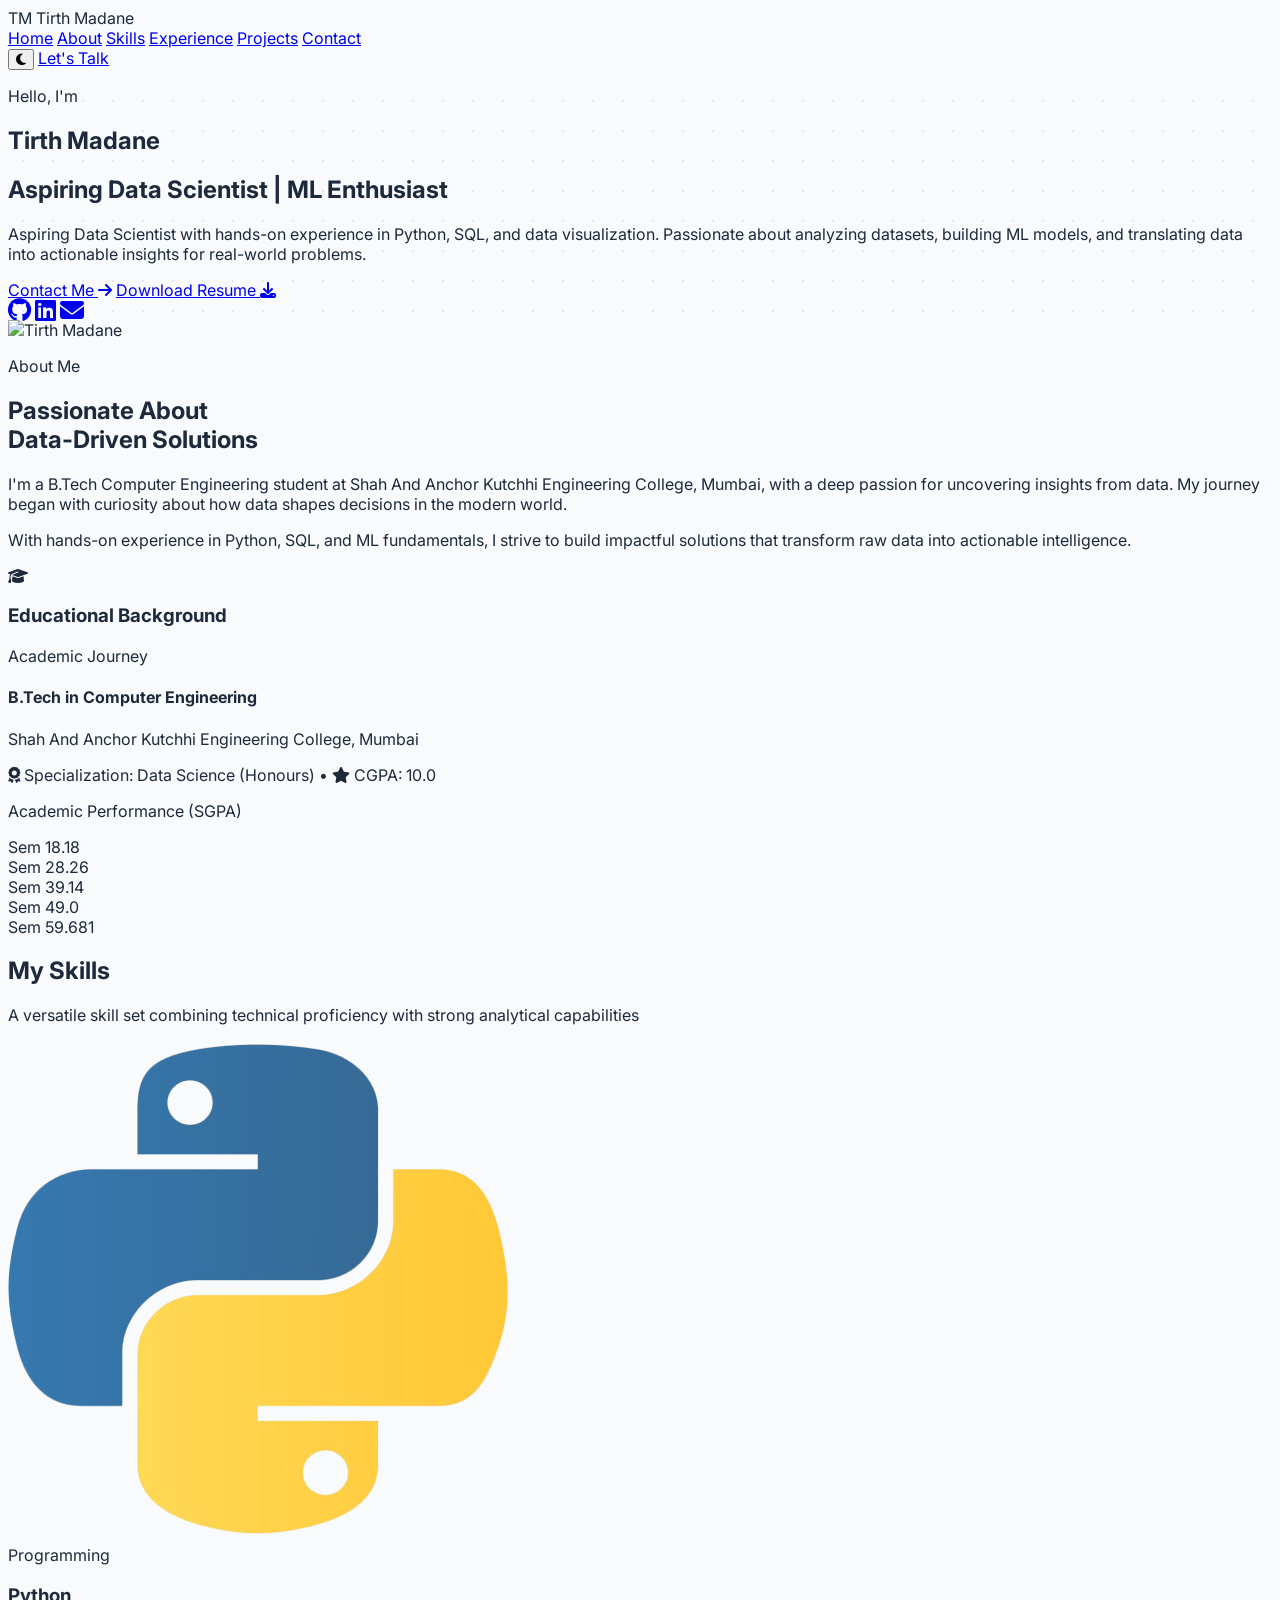
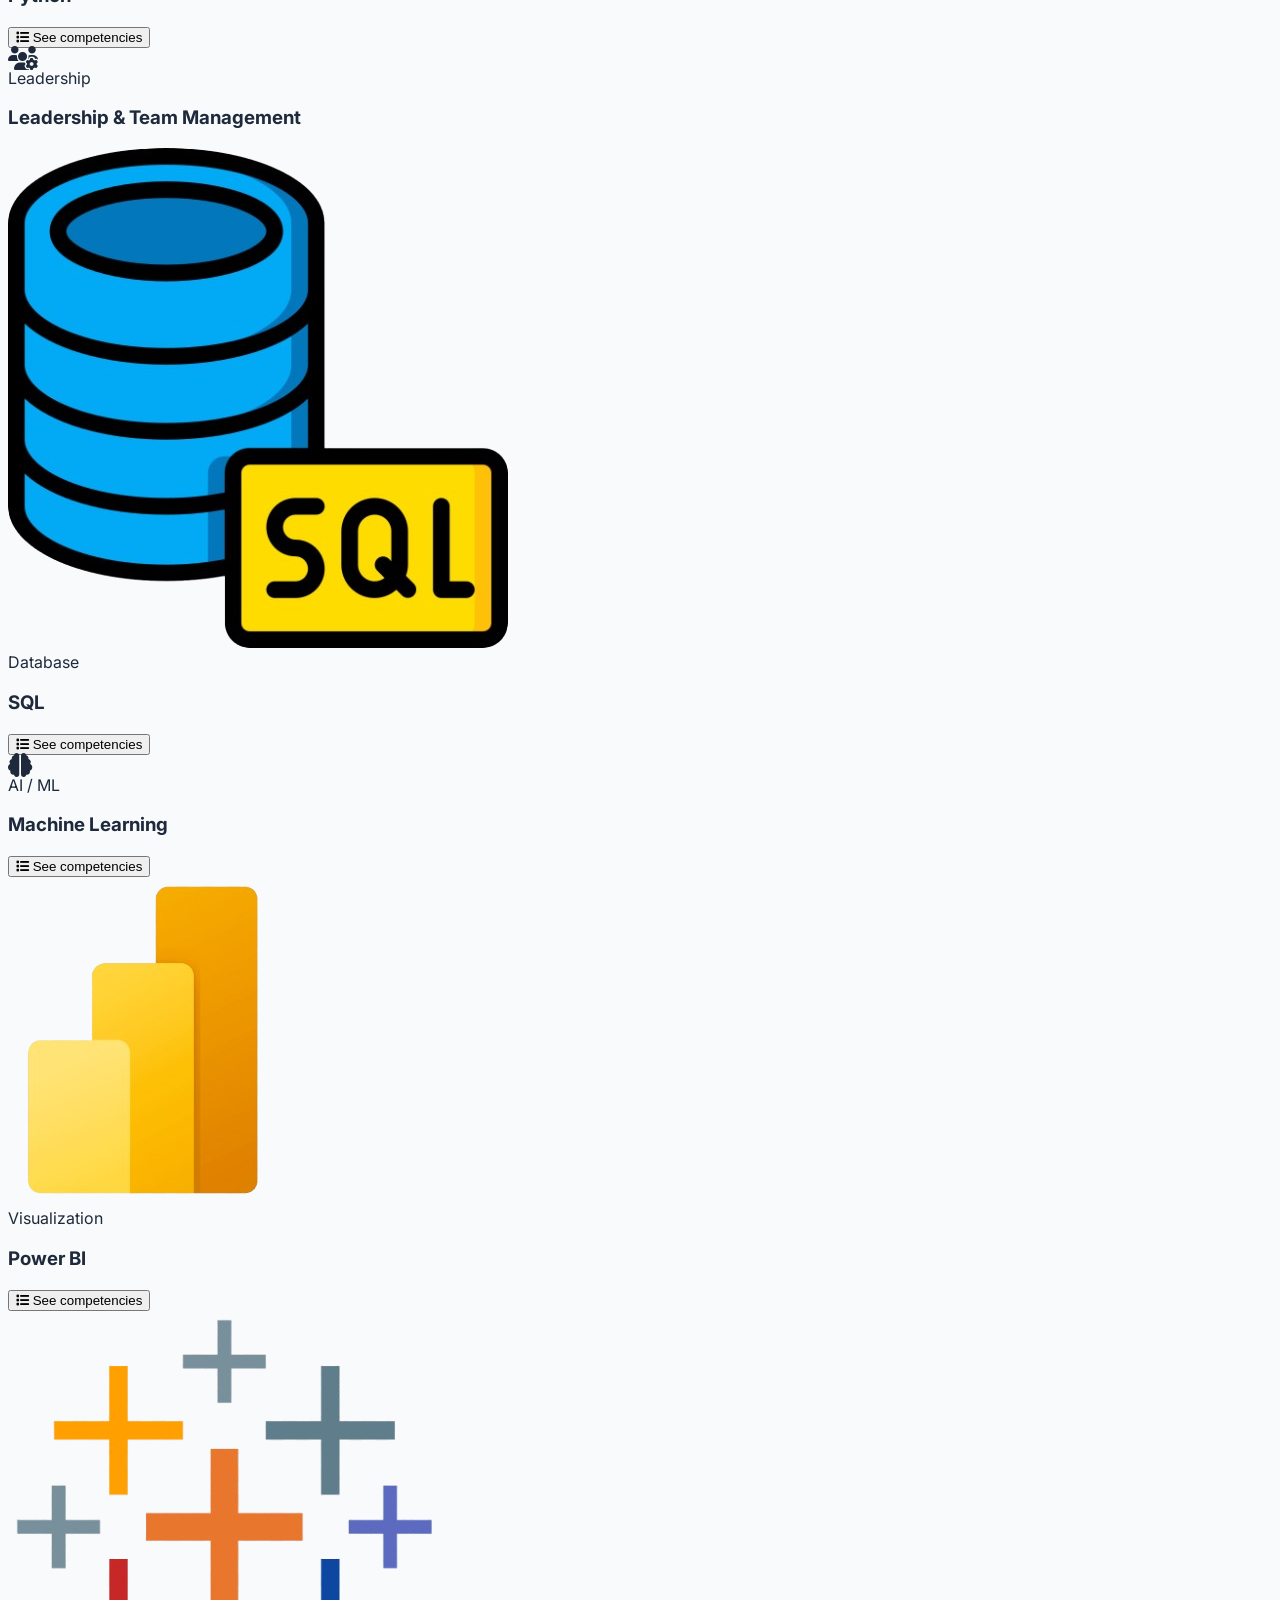
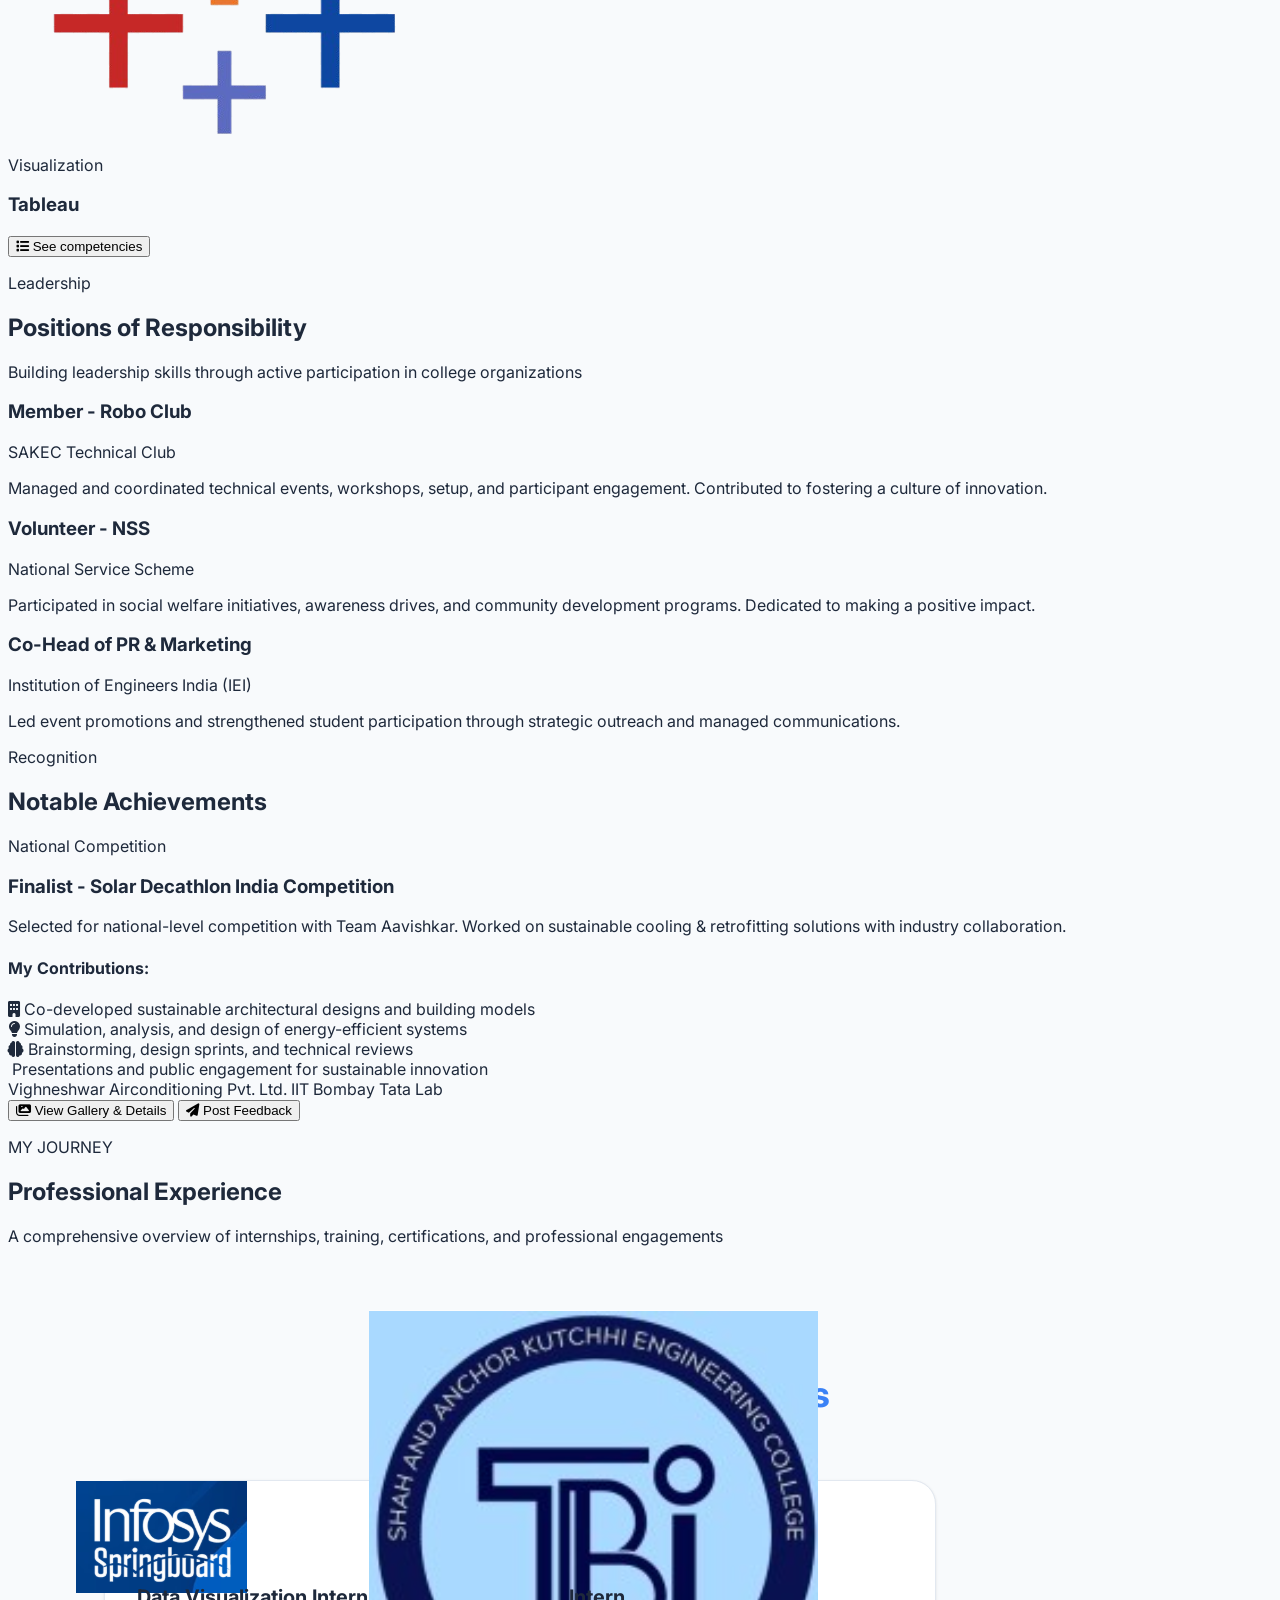
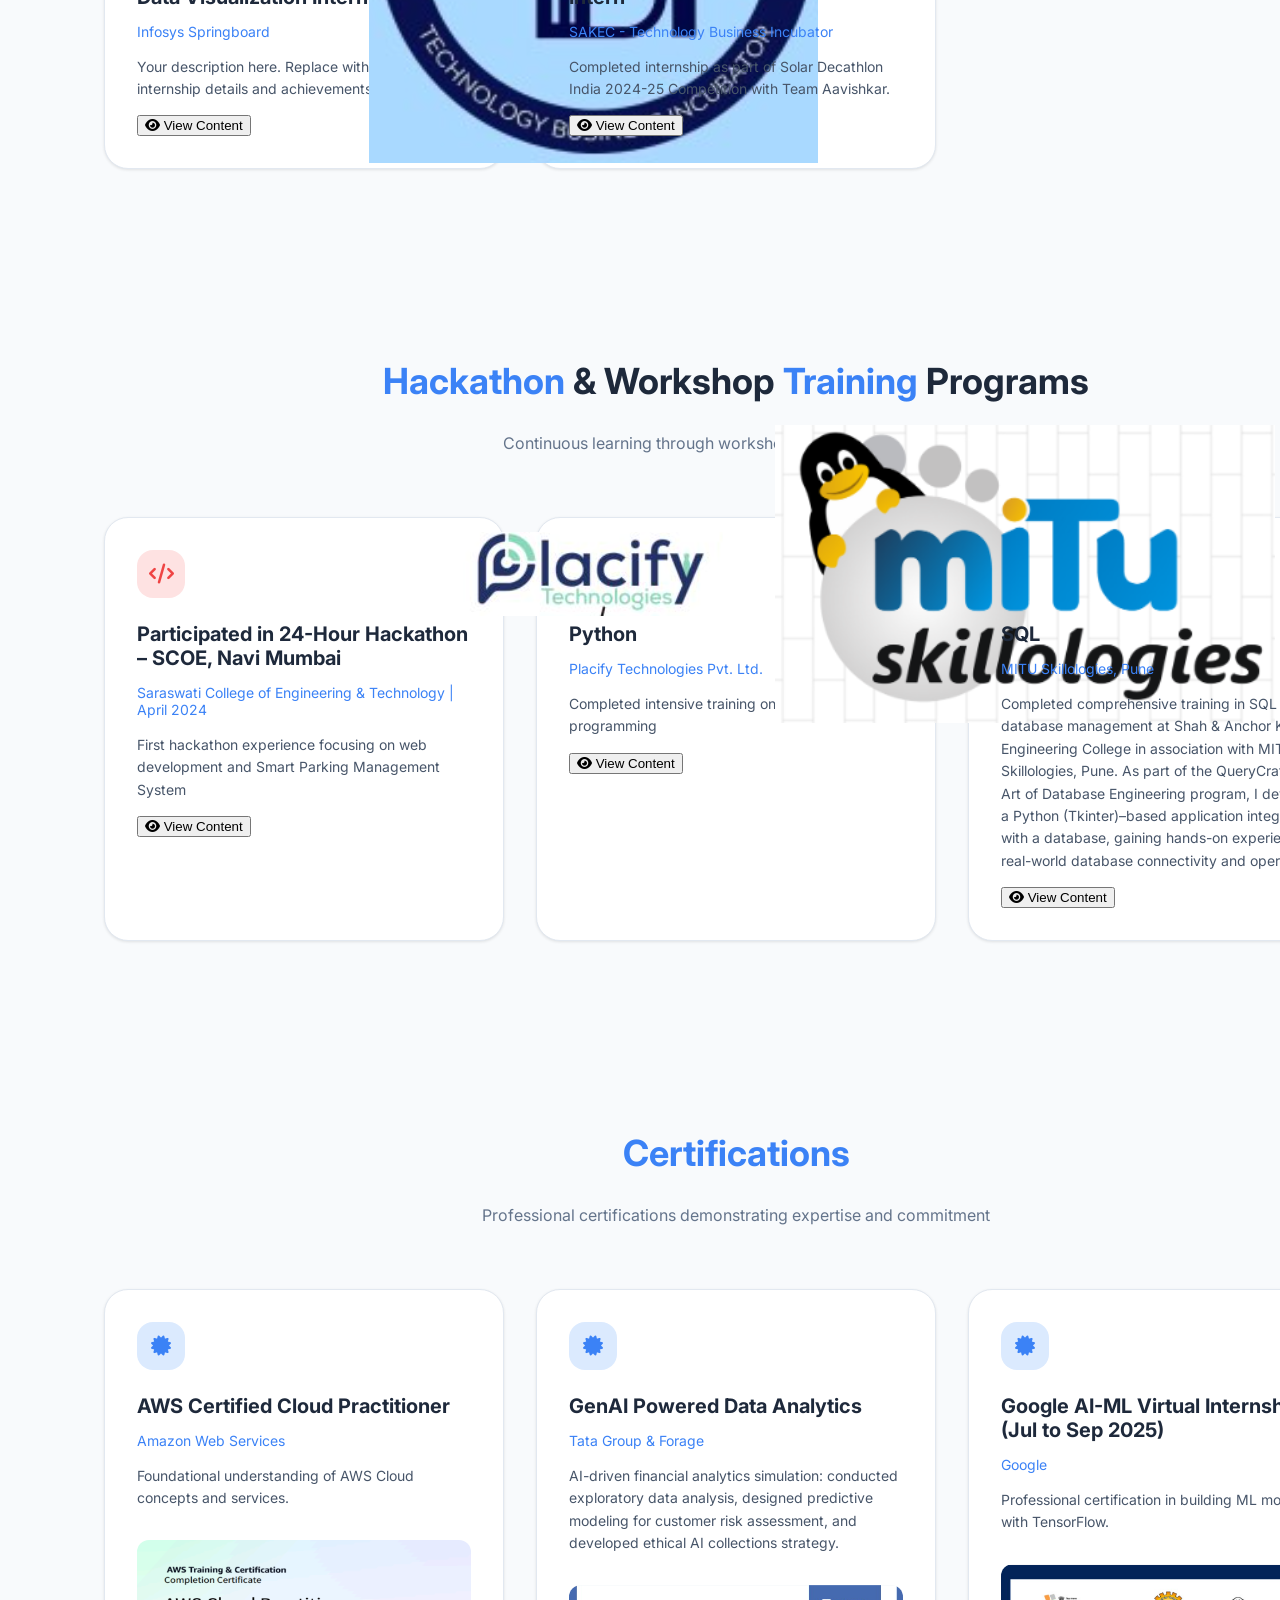
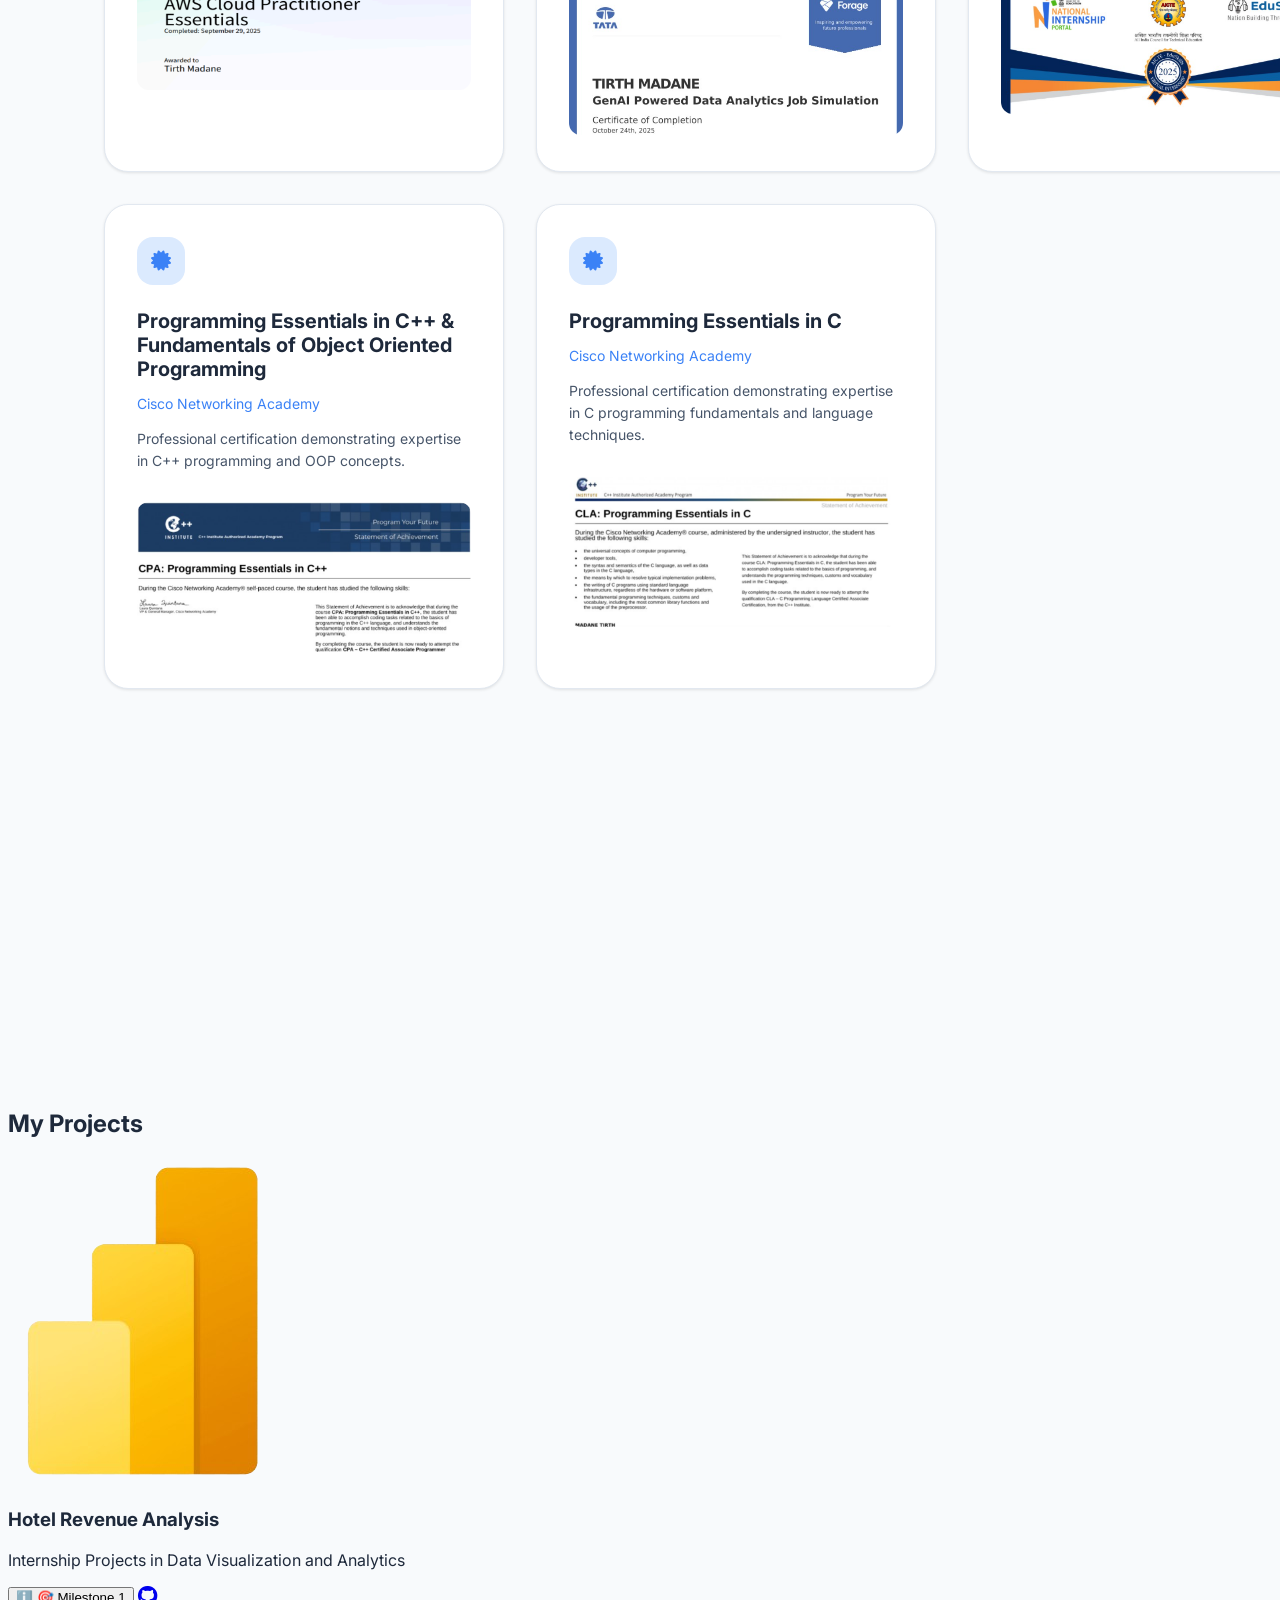
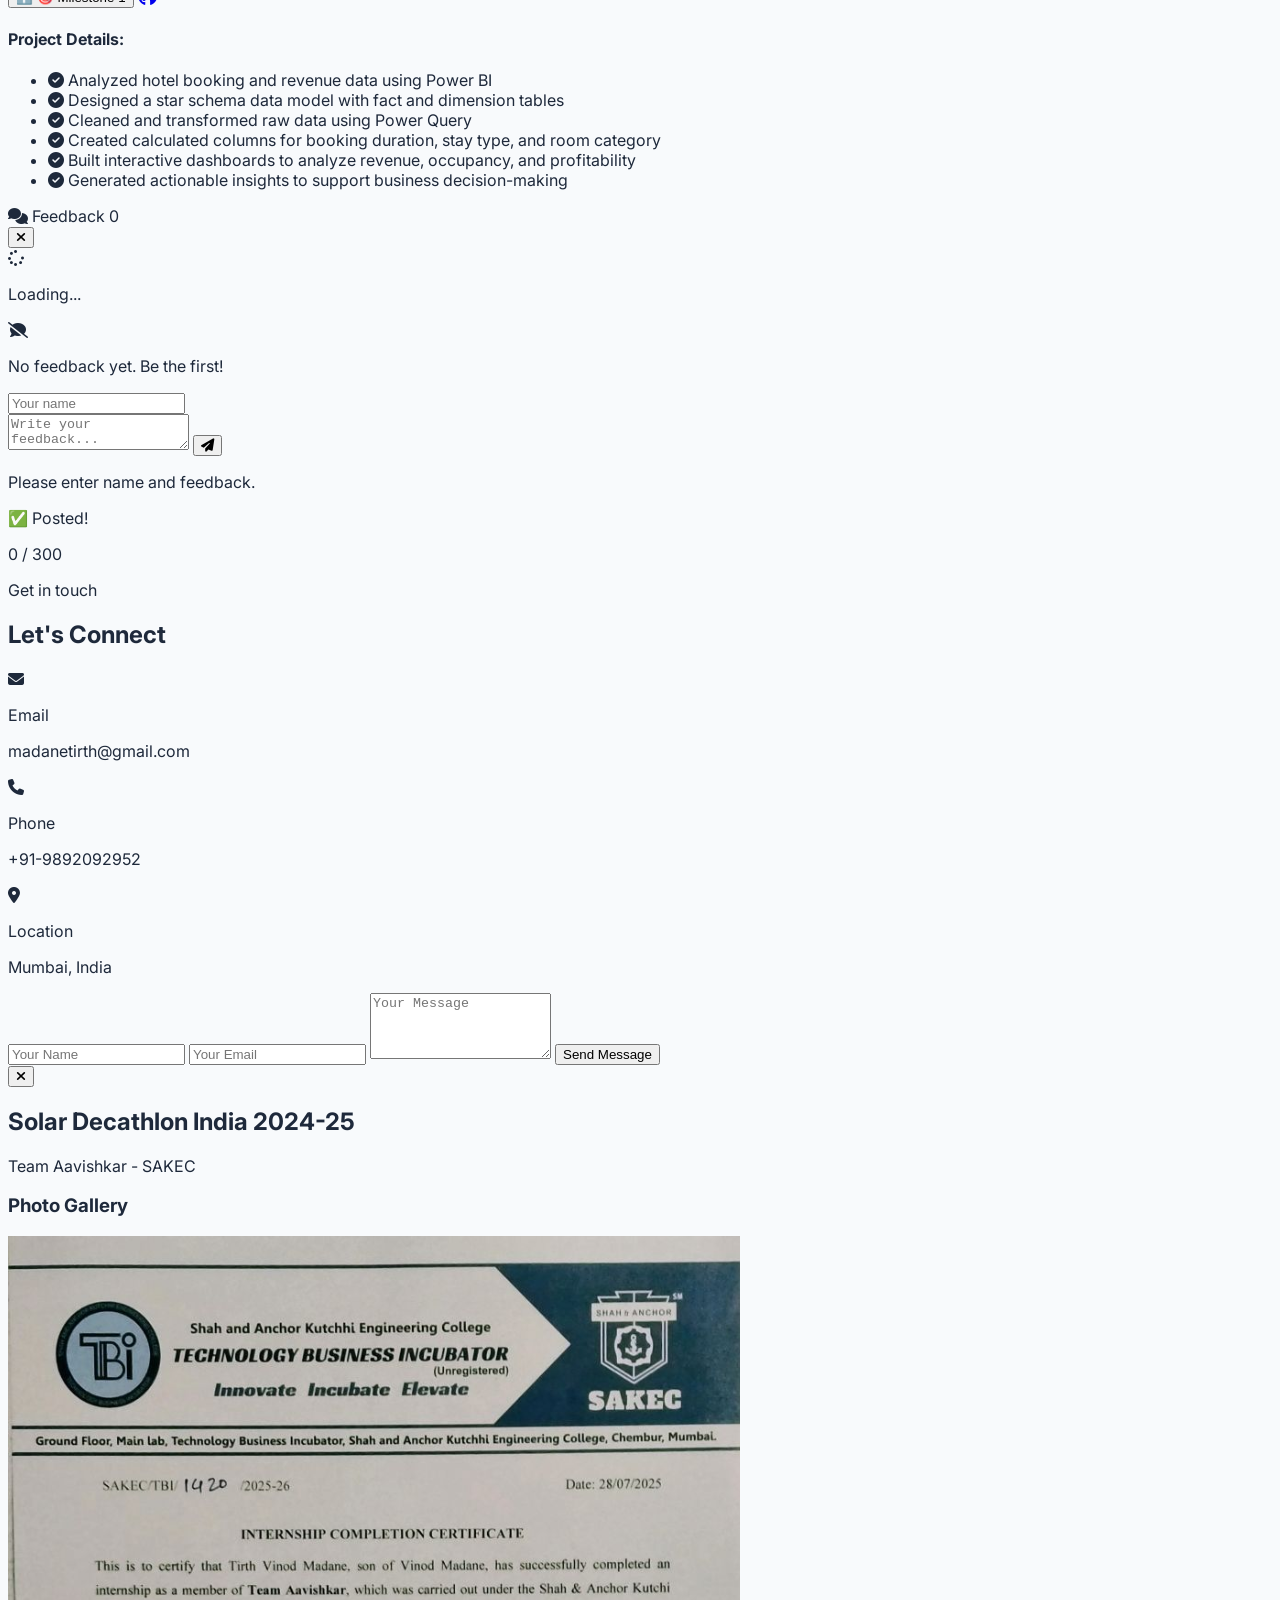
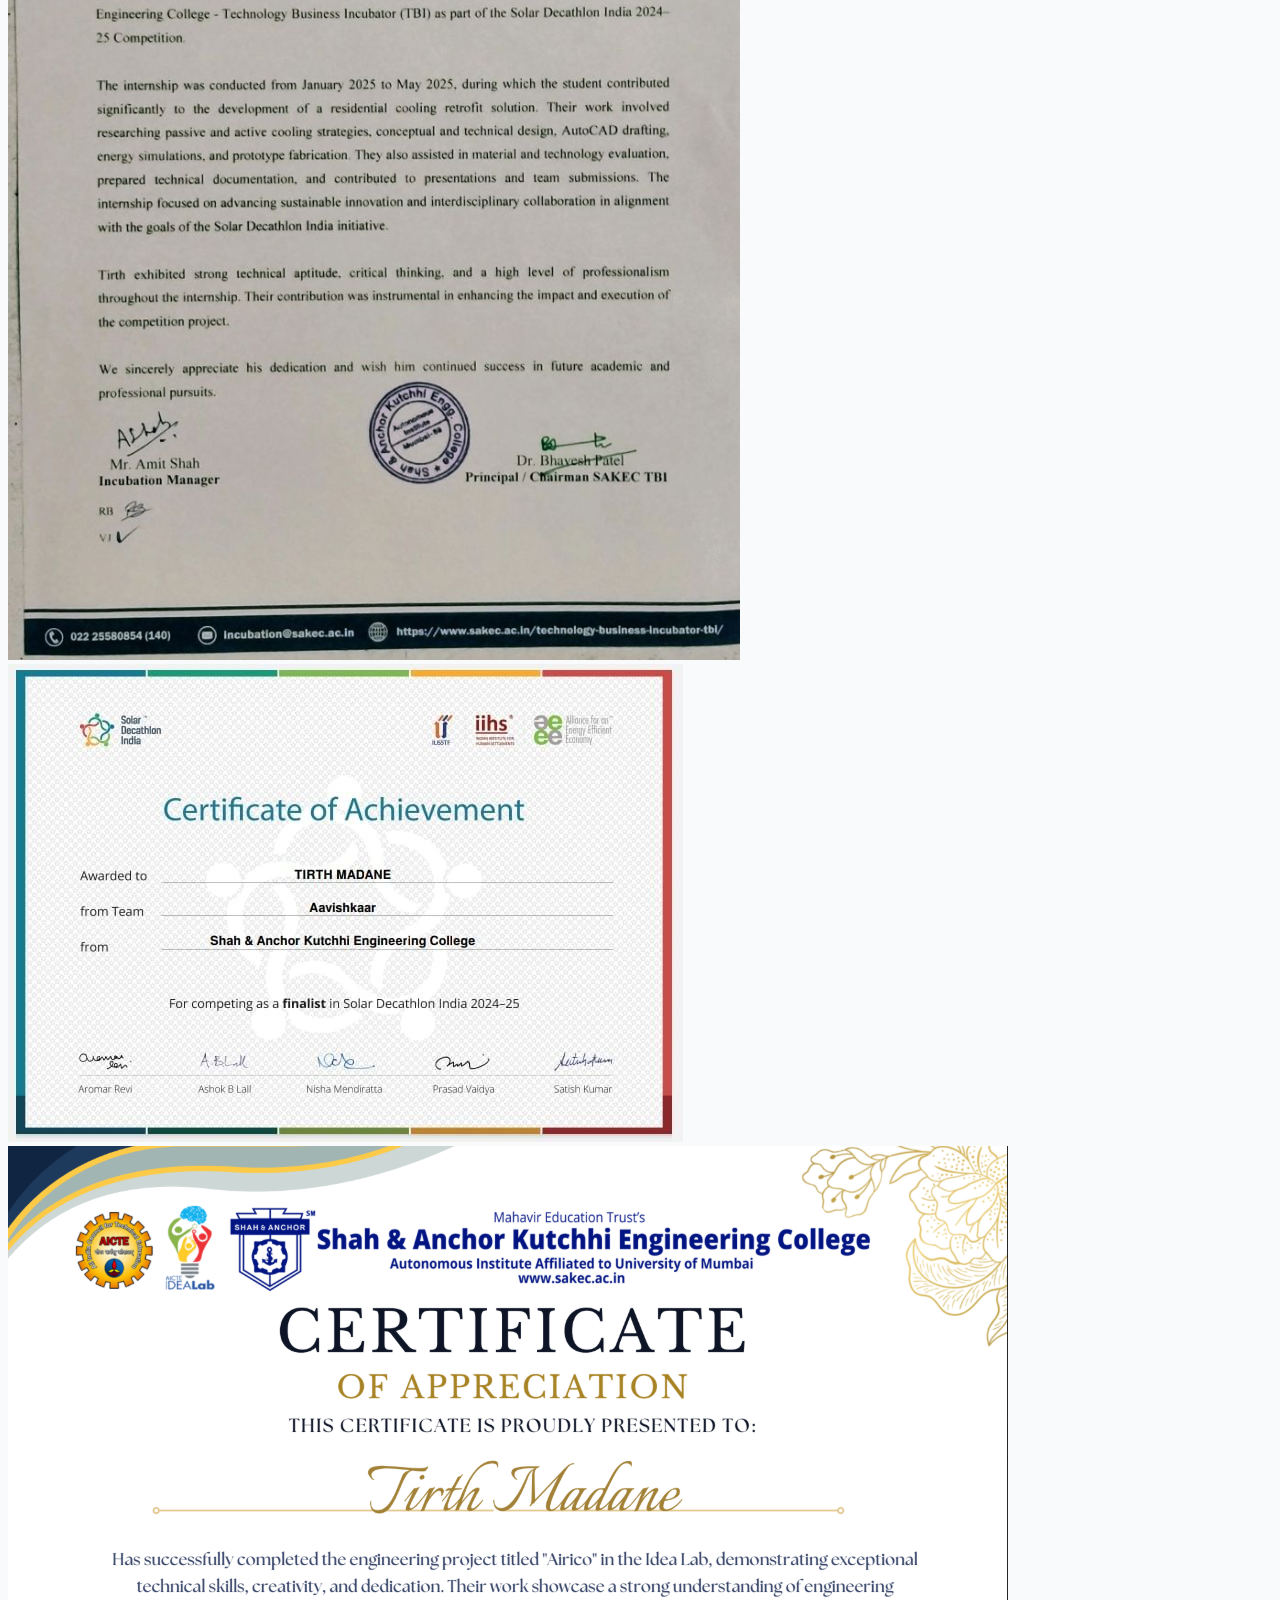
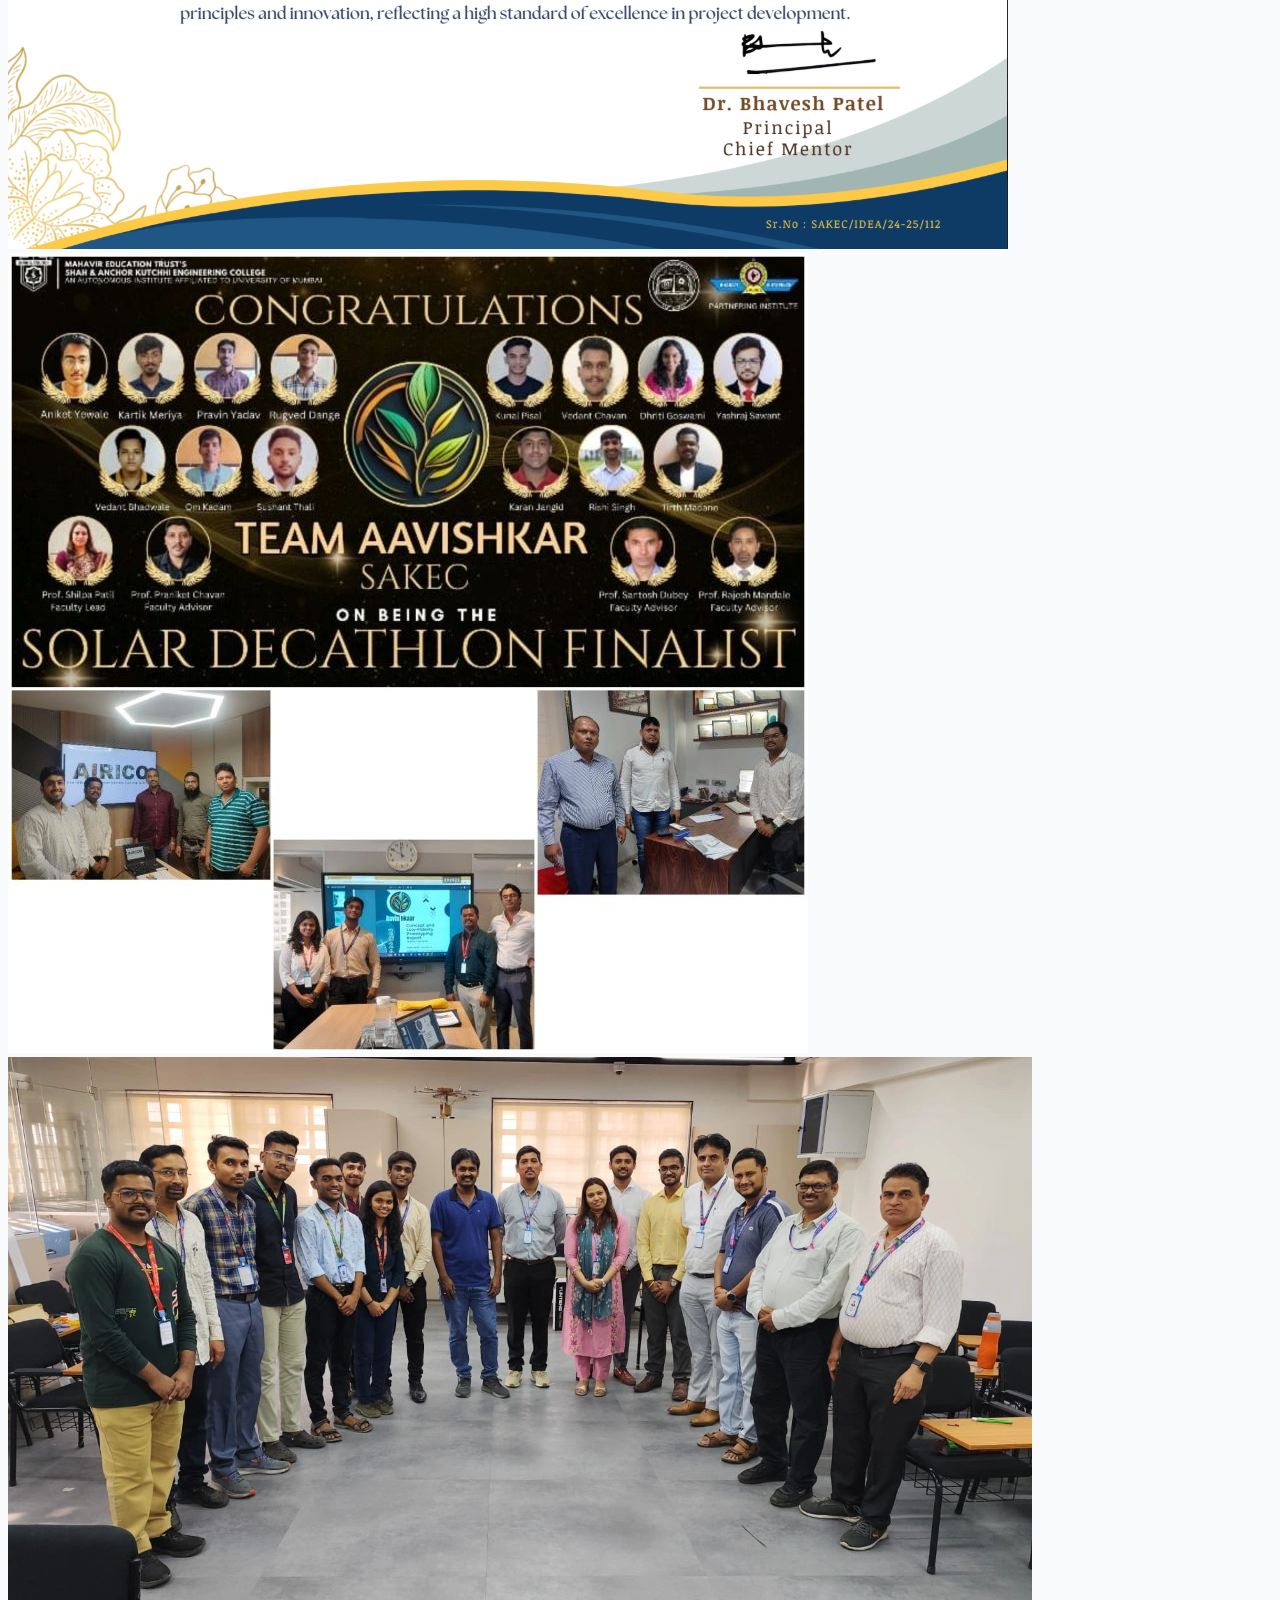
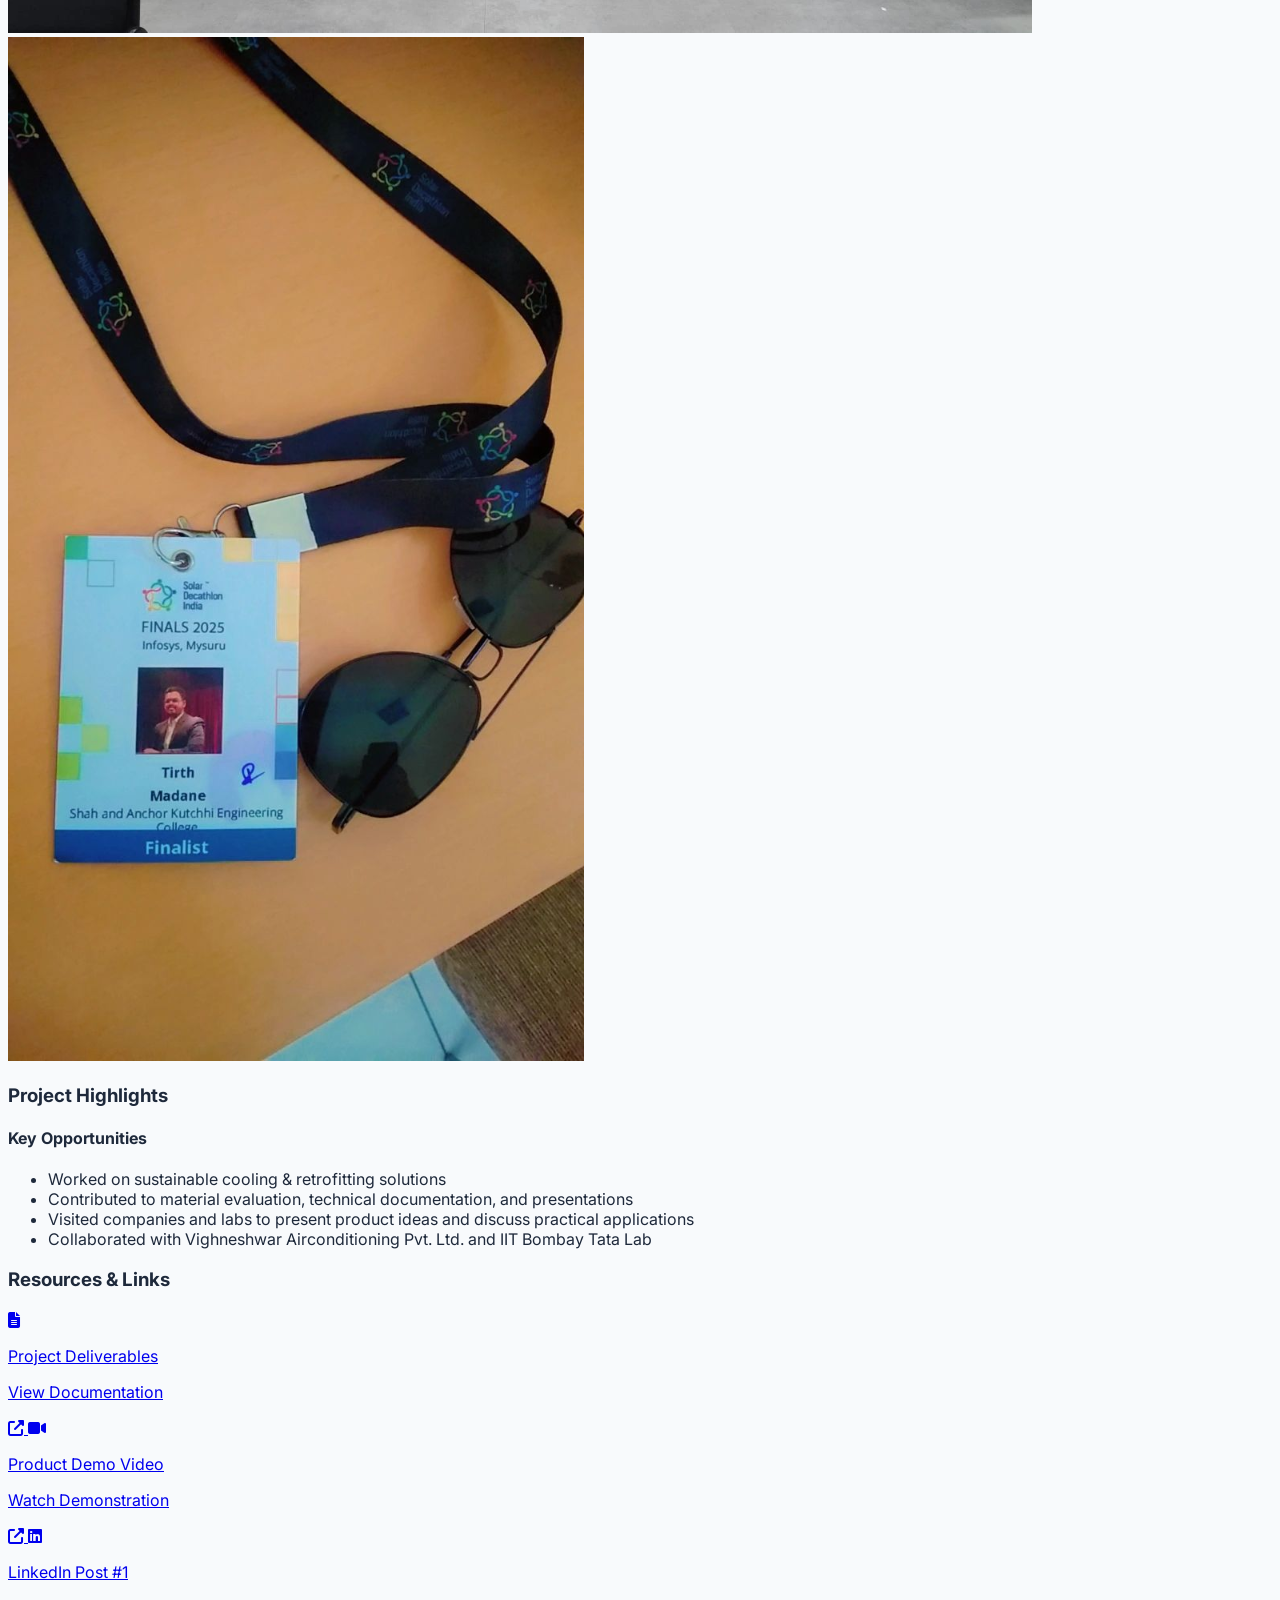
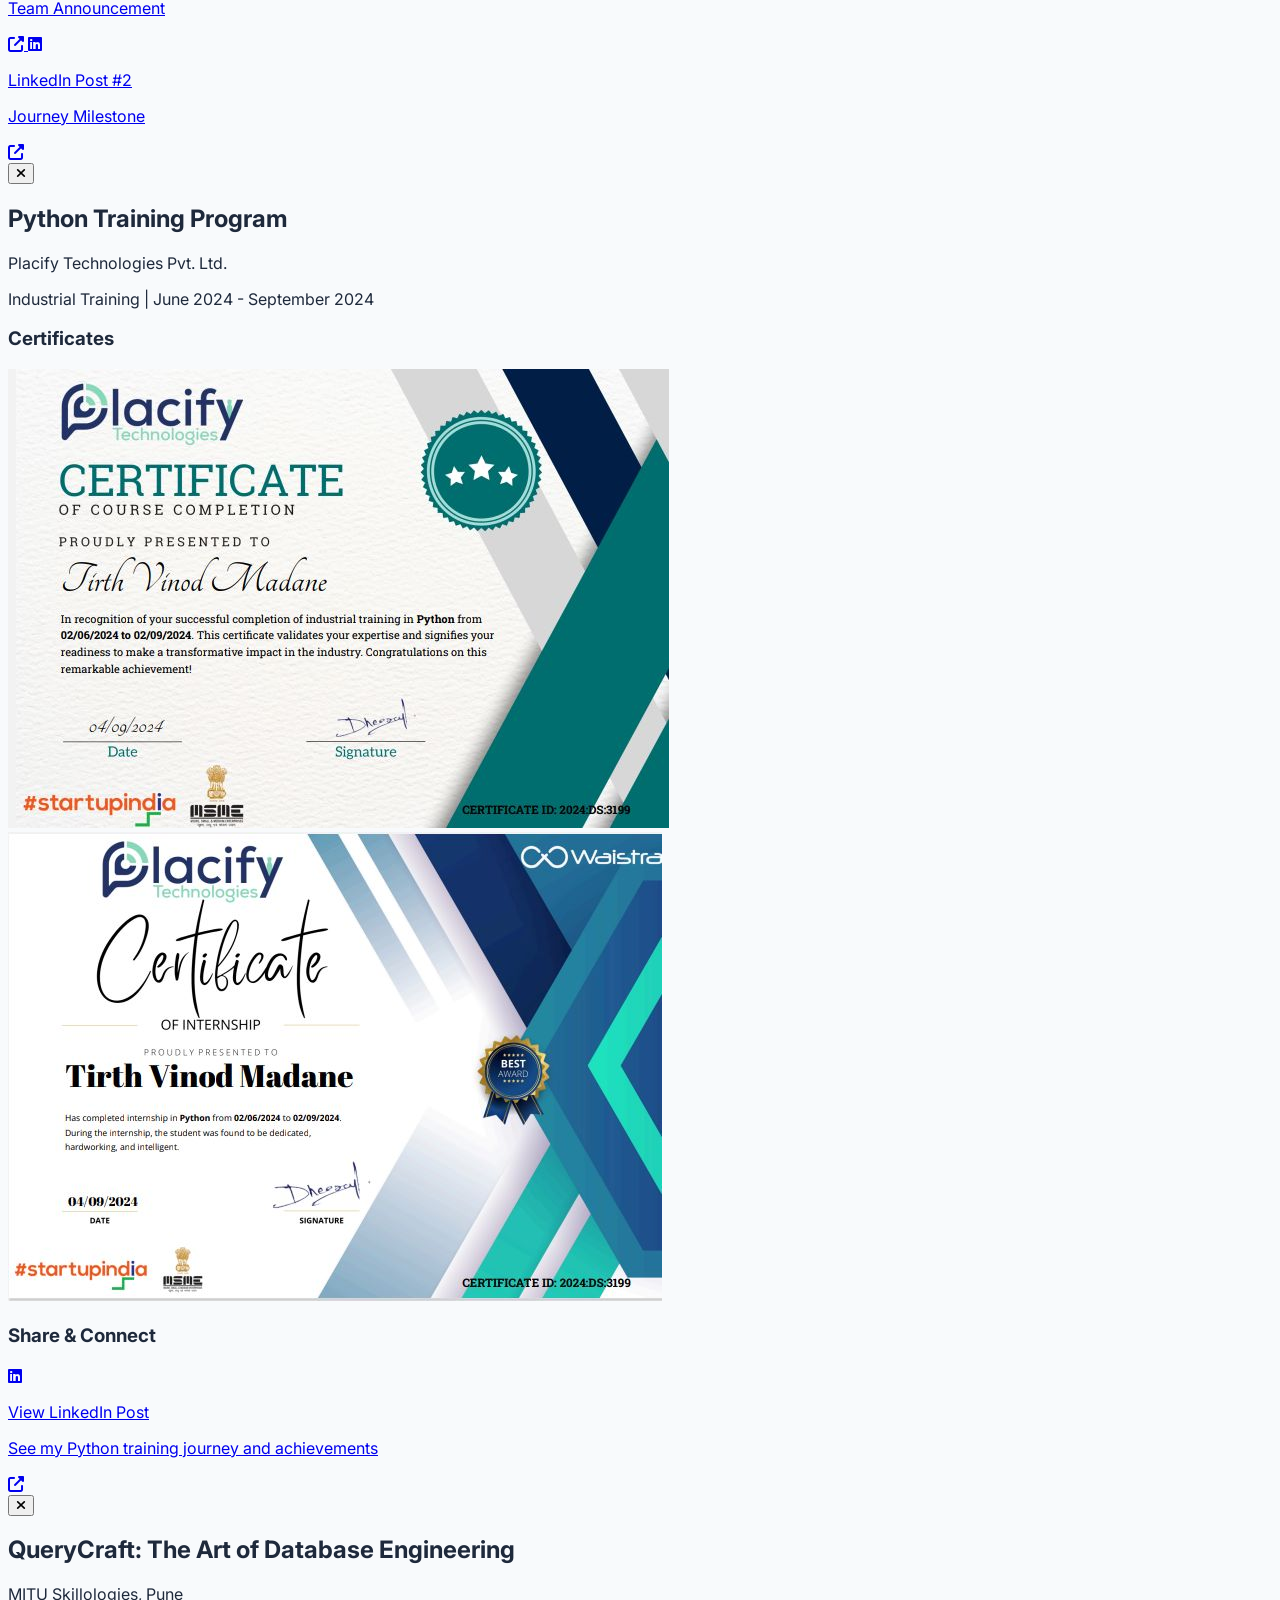
==== index.html @ 72f87954 "Updated portfolio" ====
<!DOCTYPE html>
<html lang="en">

<head>
    <meta charset="UTF-8">
    <meta name="viewport" content="width=device-width, initial-scale=1.0">
    <title>Tirth Madane | Data Scientist Portfolio</title>
    <script src="https://cdn.tailwindcss.com"></script>
    <script>
        tailwind.config = {
            darkMode: 'class'
        }
    </script>
    <link rel="stylesheet" href="https://cdnjs.cloudflare.com/ajax/libs/font-awesome/6.4.0/css/all.min.css">
    <link href="https://fonts.googleapis.com/css2?family=Inter:wght@300;400;600;700&display=swap" rel="stylesheet">
    <link rel="stylesheet" href="card-section.css">
    <style>
        /* Base styles with transition for smooth dark mode swap */
        body {
            font-family: 'Inter', sans-serif;
            scroll-behavior: smooth;
            transition: background-color 0.3s ease, color 0.3s ease;
        }

        /* Light Mode (Default) */
        body {
            background-color: #f8fafc;
            color: #1e293b;
        }

        .hero-pattern {
            background-image: radial-gradient(#e2e8f0 1px, transparent 1px);
            background-size: 30px 30px;
        }

        /* Dark Mode Overrides */
        .dark body {
            background-color: #0f172a;
            color: #f8fafc;
        }

        .dark .hero-pattern {
            background-image: radial-gradient(#1e293b 1px, transparent 1px);
        }

        /* Other Styles */
        .blue-gradient-text {
            background: linear-gradient(90deg, #1e3a8a, #3b82f6);
            background-clip: text;
            -webkit-background-clip: text;
            -webkit-text-fill-color: transparent;
        }

        /* Global Card Hover Effect */
        .card-hover {
            transition: all 0.4s ease;
        }

        .card-hover:hover {
            transform: translateY(-8px);
            box-shadow: 0 12px 30px -5px rgba(59, 130, 246, 0.3), 0 4px 15px -3px rgba(59, 130, 246, 0.2);
            border-color: rgba(59, 130, 246, 0.3);
        }

        .progress-bar {
            transition: width 1.5s ease-in-out;
        }

        /* This hides the section before you scroll to it */
        .reveal {
            opacity: 0;
            transform: translateY(30px);
            transition: all 0.8s ease-out;
        }

        /* This shows the section when JS adds the 'active' class */
        .reveal.active {
            opacity: 1;
            transform: translateY(0);
        }

        /* Initial state for skill bars */
        .progress-bar-fill {
            width: 0% !important;
            /* Force start at zero */
            transition: width 1.5s cubic-bezier(0.1, 0.5, 0.2, 1);
        }

        /* Milestone Button Animation */
        @keyframes milestonePopUp {
            0% {
                transform: scale(0.9);
                opacity: 0;
            }

            70% {
                transform: scale(1.05);
                opacity: 1;
            }

            100% {
                transform: scale(1);
                opacity: 1;
            }
        }

        @keyframes milestonePulse {

            0%,
            100% {
                transform: scale(1);
                box-shadow: 0 0 0 0 rgba(59, 130, 246, 0.4);
            }

            50% {
                transform: scale(1.03);
                box-shadow: 0 0 0 8px rgba(59, 130, 246, 0);
            }
        }

        .milestone-btn {
            animation: milestonePopUp 1.4s ease-out 0.8s backwards,
                milestonePulse 2s ease-in-out 2.5s infinite;
        }

        /* Milestone Info Expand Animation */
        .milestone-info {
            transition: all 0.3s ease-out;
        }

        .milestone-info.show {
            display: block;
            animation: slideDown 0.3s ease-out;
        }

        @keyframes slideDown {
            from {
                opacity: 0;
                transform: translateY(-10px);
            }

            to {
                opacity: 1;
                transform: translateY(0);
            }
        }
    </style>
</head>

<body class="text-slate-800">
    <nav
        class="fixed w-full z-50 bg-white/80 dark:bg-slate-900/80 backdrop-blur-md border-b border-slate-100 dark:border-slate-800">
        <div class="w-full px-8 md:px-16 lg:px-24 py-5 flex justify-between items-center">
            <div class="text-3xl font-bold flex items-center gap-3">
                <span class="bg-blue-900 text-white px-3 py-1.5 rounded text-2xl">TM</span>
                <span class="hidden sm:inline dark:text-white">Tirth Madane</span>
            </div>
            <div class="hidden md:flex space-x-10 text-base font-medium text-slate-600 dark:text-slate-300">
                <a href="#home" class="hover:text-blue-600 transition">Home</a>
                <a href="#about" class="hover:text-blue-600 transition">About</a>
                <a href="#skills" class="hover:text-blue-600 transition">Skills</a>
                <a href="#experience" class="hover:text-blue-600 transition">Experience</a>
                <a href="#projects" class="hover:text-blue-600 transition">Projects</a>
                <a href="#contact" class="hover:text-blue-600 transition">Contact</a>
            </div>
            <div class="flex items-center gap-4">
                <button id="theme-toggle"
                    class="p-2.5 rounded-lg bg-slate-100 dark:bg-slate-800 text-slate-600 dark:text-yellow-400">
                    <i id="theme-toggle-icon" class="fas fa-moon text-base"></i>
                </button>
                <a href="#contact"
                    class="bg-blue-900 text-white px-7 py-3 rounded-full text-base font-semibold hover:bg-blue-800 transition">Let's
                    Talk</a>
            </div>
        </div>
    </nav>


    <section id="home" class="hero-pattern min-h-screen flex items-center">
        <div class="w-full flex flex-col md:flex-row items-center px-8 md:px-16 lg:px-24 pt-24 pb-12 gap-8 md:gap-0">
            <!-- Left: Text Content (55%) -->
            <div class="w-full md:w-[55%] order-2 md:order-1 flex flex-col justify-center">
                <p class="text-blue-500 font-semibold mb-3 text-lg">Hello, I'm</p>
                <h1 class="text-5xl md:text-6xl lg:text-7xl font-bold mb-5 dark:text-white leading-tight">Tirth <span
                        class="text-blue-500">Madane</span></h1>
                <h2 class="text-xl md:text-2xl text-slate-500 dark:text-slate-400 mb-6 font-medium">Aspiring Data
                    Scientist | ML Enthusiast</h2>
                <p class="text-slate-600 dark:text-slate-300 leading-relaxed mb-8 max-w-xl text-base md:text-lg">
                    Aspiring Data Scientist with hands-on experience in Python, SQL, and data visualization. Passionate
                    about analyzing datasets, building ML models, and translating data into actionable insights for
                    real-world problems.
                </p>
                <div class="flex flex-wrap gap-4">
                    <a href="#contact"
                        class="bg-blue-900 text-white px-8 py-3 rounded-lg font-semibold flex items-center gap-2 hover:gap-4 transition-all">Contact
                        Me <i class="fas fa-arrow-right text-sm"></i></a>
                    <a href="resume.pdf" download
                        class="border border-slate-200 dark:border-slate-700 bg-white dark:bg-slate-800 dark:text-white px-8 py-3 rounded-lg font-semibold flex items-center gap-2 hover:bg-slate-50 dark:hover:bg-slate-700 transition">Download
                        Resume <i class="fas fa-download text-sm"></i></a>
                </div>
                <div class="flex gap-6 mt-10 text-slate-900 dark:text-slate-200">
                    <a href="https://github.com/Tirth18097" target="_blank"
                        class="hover:text-blue-900 dark:hover:text-blue-400 transition"><i
                            class="fab fa-github fa-xl"></i></a>
                    <a href="https://linkedin.com/in/tirth-madane-a9935528b" target="_blank"
                        class="hover:text-blue-900 dark:hover:text-blue-400 transition"><i
                            class="fab fa-linkedin fa-xl"></i></a>
                    <a href="mailto:madanetirth@gmail.com"
                        class="hover:text-blue-900 dark:hover:text-blue-400 transition"><i
                            class="fas fa-envelope fa-xl"></i></a>
                </div>
            </div>
            <!-- Right: Photo (45%) -->
            <div class="w-full md:w-[45%] order-1 md:order-2 flex justify-center items-center relative py-10">
                <div
                    class="relative w-64 h-64 md:w-[300px] md:h-[300px] lg:w-[380px] lg:h-[380px] rounded-full border-8 border-white dark:border-slate-800 shadow-2xl overflow-hidden z-10">
                    <img src="portfolio.png" alt="Tirth Madane" class="w-full h-full object-cover">
                </div>
                <div
                    class="absolute top-4 right-4 md:right-8 w-24 h-24 lg:w-32 lg:h-32 bg-blue-900 rounded-full opacity-10">
                </div>
                <div
                    class="absolute bottom-4 left-4 md:left-8 w-16 h-16 lg:w-20 lg:h-20 border-4 border-blue-500 rounded-full opacity-20">
                </div>
            </div>
        </div>
    </section>
    <section id="about" class="py-20 bg-white dark:bg-slate-900 transition-colors reveal">
        <div class="w-full px-8 md:px-16 lg:px-24">
            <div class="grid md:grid-cols-2 gap-16">
                <div>
                    <p class="text-blue-500 font-bold text-sm uppercase tracking-widest mb-2">About Me</p>
                    <h2 class="text-4xl font-bold mb-6 dark:text-white">Passionate About <br><span
                            class="text-blue-500">Data-Driven Solutions</span></h2>
                    <p class="text-slate-600 dark:text-slate-300 leading-relaxed mb-6">
                        I'm a B.Tech Computer Engineering student at Shah And Anchor Kutchhi Engineering College,
                        Mumbai, with a deep passion for uncovering insights from data. My journey began with curiosity
                        about how data shapes decisions in the modern world.
                    </p>
                    <p class="text-slate-600 dark:text-slate-300 leading-relaxed">
                        With hands-on experience in Python, SQL, and ML fundamentals, I strive to build impactful
                        solutions that transform raw data into actionable intelligence.
                    </p>
                </div>

                <div
                    class="bg-slate-50 dark:bg-slate-800 p-8 rounded-3xl border border-slate-100 dark:border-slate-700 transition-colors">
                    <div class="flex items-center gap-4 mb-8">
                        <div
                            class="w-12 h-12 bg-blue-100 dark:bg-blue-900 text-blue-600 dark:text-blue-300 rounded-xl flex items-center justify-center">
                            <i class="fas fa-graduation-cap text-xl"></i>
                        </div>
                        <div>
                            <h3 class="font-bold text-lg leading-none dark:text-white">Educational Background</h3>
                            <p class="text-slate-400 text-sm">Academic Journey</p>
                        </div>
                    </div>
                    <div class="mb-6">
                        <h4 class="font-bold text-blue-900 dark:text-blue-400">B.Tech in Computer Engineering</h4>
                        <p class="text-sm text-slate-500 dark:text-slate-400">Shah And Anchor Kutchhi Engineering
                            College, Mumbai</p>
                        <div class="flex flex-wrap gap-2 mt-3">
                            <span
                                class="inline-flex items-center gap-2 bg-gradient-to-r from-purple-50 to-yellow-50 dark:from-purple-900/30 dark:to-yellow-900/20 text-slate-700 dark:text-slate-200 text-xs font-semibold px-4 py-2 rounded-full border border-purple-200 dark:border-purple-700/50 shadow-sm">
                                <i class="fas fa-award text-purple-500 dark:text-purple-400"></i>
                                <span class="text-purple-700 dark:text-purple-300">Specialization: Data Science
                                    (Honours)</span>
                                <span class="text-slate-300 dark:text-slate-600">•</span>
                                <i class="fas fa-star text-yellow-500"></i>
                                <span class="text-yellow-700 dark:text-yellow-400">CGPA: 10.0</span>
                            </span>
                        </div>
                    </div>
                    <div class="space-y-4">
                        <p class="text-xs font-bold text-slate-400 uppercase">Academic Performance (SGPA)</p>
                        <div>
                            <div class="flex justify-between mb-1 text-sm font-bold dark:text-slate-200"><span>Sem
                                    1</span><span>8.18</span></div>
                            <div class="w-full bg-slate-200 dark:bg-slate-700 h-2 rounded-full">
                                <div class="bg-blue-400 h-2 rounded-full" style="width: 81.8%"></div>
                            </div>
                        </div>
                        <div>
                            <div class="flex justify-between mb-1 text-sm font-bold dark:text-slate-200"><span>Sem
                                    2</span><span>8.26</span></div>
                            <div class="w-full bg-slate-200 dark:bg-slate-700 h-2 rounded-full">
                                <div class="bg-blue-400 h-2 rounded-full" style="width: 82.6%"></div>
                            </div>
                        </div>
                        <div>
                            <div class="flex justify-between mb-1 text-sm font-bold dark:text-slate-200"><span>Sem
                                    3</span><span>9.14</span></div>
                            <div class="w-full bg-slate-200 dark:bg-slate-700 h-2 rounded-full">
                                <div class="bg-blue-500 h-2 rounded-full" style="width: 91.4%"></div>
                            </div>
                        </div>
                        <div>
                            <div class="flex justify-between mb-1 text-sm font-bold dark:text-slate-200"><span>Sem
                                    4</span><span>9.0</span></div>
                            <div class="w-full bg-slate-200 dark:bg-slate-700 h-2 rounded-full">
                                <div class="bg-blue-500 h-2 rounded-full" style="width: 90%"></div>
                            </div>
                        </div>
                        <div>
                            <div class="flex justify-between mb-1 text-sm font-bold dark:text-slate-200"><span>Sem
                                    5</span><span>9.681</span></div>
                            <div class="w-full bg-slate-200 dark:bg-slate-700 h-2 rounded-full">
                                <div class="bg-blue-600 h-2 rounded-full" style="width: 96.81%"></div>
                            </div>
                        </div>
                    </div>
                </div>
            </div>
        </div>
    </section>


    <section id="skills" class="py-20 bg-slate-50 dark:bg-slate-800/50 reveal">
        <div class="w-full px-8 md:px-16 lg:px-24 text-center">


            <h2 class="text-4xl font-bold mb-4 dark:text-white">My <span class="text-blue-500">Skills</span>
            </h2>
            <p class="text-slate-500 dark:text-slate-400 mb-12">A versatile skill set combining technical proficiency
                with strong analytical capabilities</p>

            <div class="grid grid-cols-1 md:grid-cols-3 gap-8 items-start">
                <!-- First Column: Python & Leadership Stacked -->
                <div class="space-y-8">
                    <div class="bg-white dark:bg-slate-800 p-8 rounded-2xl shadow-sm border border-slate-100 dark:border-slate-700 card-hover cursor-pointer"
                        onclick="openPythonSkillsModal()">
                        <div class="flex justify-between items-start mb-6">
                            <div
                                class="w-12 h-12 bg-blue-50 dark:bg-blue-900/50 rounded-lg flex items-center justify-center p-2">
                                <img src="python-logo.png" alt="Python" class="w-full h-full object-contain">
                            </div>
                            <span
                                class="text-[10px] bg-slate-100 dark:bg-slate-700 text-slate-500 dark:text-slate-300 px-2 py-1 rounded uppercase font-bold">Programming</span>
                        </div>
                        <h3 class="font-bold text-xl mb-4 text-left dark:text-white">Python</h3>
                        <button
                            class="w-full border border-slate-300 dark:border-slate-600 hover:bg-slate-50 dark:hover:bg-slate-700 text-slate-600 dark:text-slate-300 px-4 py-1.5 rounded text-xs font-medium transition inline-flex items-center justify-center gap-2"
                            onclick="event.stopPropagation(); openPythonSkillsModal();">
                            <i class="fas fa-list text-xs"></i>
                            See competencies
                        </button>
                    </div>

                    <div
                        class="bg-white dark:bg-slate-800 p-8 rounded-2xl shadow-sm border border-slate-100 dark:border-slate-700 card-hover">
                        <div class="flex justify-between items-start mb-6">
                            <div
                                class="w-12 h-12 bg-purple-50 dark:bg-purple-900/30 text-purple-600 rounded-lg flex items-center justify-center">
                                <i class="fas fa-users-cog fa-xl"></i>
                            </div>
                            <span
                                class="text-[10px] bg-slate-100 dark:bg-slate-700 text-slate-500 dark:text-slate-300 px-2 py-1 rounded uppercase font-bold">Leadership</span>
                        </div>
                        <h3 class="font-bold text-xl mb-4 text-left dark:text-white">Leadership & Team Management</h3>
                    </div>
                </div>

                <!-- Second Column: SQL + Machine Learning Stacked -->
                <div class="space-y-8">
                    <div class="bg-white dark:bg-slate-800 p-8 rounded-2xl shadow-sm border border-slate-100 dark:border-slate-700 card-hover cursor-pointer"
                        onclick="openSQLSkillsModal()">
                        <div class="flex justify-between items-start mb-6">
                            <div
                                class="w-12 h-12 bg-cyan-50 dark:bg-cyan-900/50 rounded-lg flex items-center justify-center p-2">
                                <img src="sql-logo.png" alt="SQL" class="w-full h-full object-contain">
                            </div>
                            <span
                                class="text-[10px] bg-slate-100 dark:bg-slate-700 text-slate-500 dark:text-slate-300 px-2 py-1 rounded uppercase font-bold">Database</span>
                        </div>
                        <h3 class="font-bold text-xl mb-4 text-left dark:text-white">SQL</h3>
                        <button
                            class="w-full border border-slate-300 dark:border-slate-600 hover:bg-slate-50 dark:hover:bg-slate-700 text-slate-600 dark:text-slate-300 px-4 py-1.5 rounded text-xs font-medium transition inline-flex items-center justify-center gap-2"
                            onclick="event.stopPropagation(); openSQLSkillsModal();">
                            <i class="fas fa-list text-xs"></i>
                            See competencies
                        </button>
                    </div>

                    <!-- Machine Learning Card -->
                    <div class="bg-white dark:bg-slate-800 p-8 rounded-2xl shadow-sm border border-slate-100 dark:border-slate-700 card-hover cursor-pointer"
                        onclick="openMLSkillsModal()">
                        <div class="flex justify-between items-start mb-6">
                            <div
                                class="w-12 h-12 bg-green-50 dark:bg-green-900/30 text-green-600 rounded-lg flex items-center justify-center">
                                <i class="fas fa-brain fa-xl"></i>
                            </div>
                            <span
                                class="text-[10px] bg-slate-100 dark:bg-slate-700 text-slate-500 dark:text-slate-300 px-2 py-1 rounded uppercase font-bold">AI
                                / ML</span>
                        </div>
                        <h3 class="font-bold text-xl mb-4 text-left dark:text-white">Machine Learning</h3>
                        <button
                            class="w-full border border-slate-300 dark:border-slate-600 hover:bg-slate-50 dark:hover:bg-slate-700 text-slate-600 dark:text-slate-300 px-4 py-1.5 rounded text-xs font-medium transition inline-flex items-center justify-center gap-2"
                            onclick="event.stopPropagation(); openMLSkillsModal();">
                            <i class="fas fa-list text-xs"></i>
                            See competencies
                        </button>
                    </div>
                </div>

                <!-- Third Column: Power BI & Tableau Stacked -->
                <div class="space-y-8">
                    <div class="bg-white dark:bg-slate-800 p-8 rounded-2xl shadow-sm border border-slate-100 dark:border-slate-700 card-hover cursor-pointer"
                        onclick="openPowerBISkillsModal()">
                        <div class="flex justify-between items-start mb-6">
                            <div
                                class="w-12 h-12 bg-yellow-50 dark:bg-yellow-900/30 rounded-lg flex items-center justify-center p-2">
                                <img src="powerbi-logo.png" alt="Power BI" class="w-full h-full object-contain">
                            </div>
                            <span
                                class="text-[10px] bg-slate-100 dark:bg-slate-700 text-slate-500 dark:text-slate-300 px-2 py-1 rounded uppercase font-bold">Visualization</span>
                        </div>
                        <h3 class="font-bold text-xl mb-4 text-left dark:text-white">Power BI</h3>
                        <button
                            class="w-full border border-slate-300 dark:border-slate-600 hover:bg-slate-50 dark:hover:bg-slate-700 text-slate-600 dark:text-slate-300 px-4 py-1.5 rounded text-xs font-medium transition inline-flex items-center justify-center gap-2"
                            onclick="event.stopPropagation(); openPowerBISkillsModal();">
                            <i class="fas fa-list text-xs"></i>
                            See competencies
                        </button>
                    </div>

                    <div class="bg-white dark:bg-slate-800 p-8 rounded-2xl shadow-sm border border-slate-100 dark:border-slate-700 card-hover cursor-pointer"
                        onclick="openTableauSkillsModal()">
                        <div class="flex justify-between items-start mb-6">
                            <div
                                class="w-12 h-12 bg-orange-50 dark:bg-orange-900/30 rounded-lg flex items-center justify-center p-2">
                                <img src="tableau-logo.png" alt="Tableau" class="w-full h-full object-contain">
                            </div>
                            <span
                                class="text-[10px] bg-slate-100 dark:bg-slate-700 text-slate-500 dark:text-slate-300 px-2 py-1 rounded uppercase font-bold">Visualization</span>
                        </div>
                        <h3 class="font-bold text-xl mb-4 text-left dark:text-white">Tableau</h3>
                        <button
                            class="w-full border border-slate-300 dark:border-slate-600 hover:bg-slate-50 dark:hover:bg-slate-700 text-slate-600 dark:text-slate-300 px-4 py-1.5 rounded text-xs font-medium transition inline-flex items-center justify-center gap-2"
                            onclick="event.stopPropagation(); openTableauSkillsModal();">
                            <i class="fas fa-list text-xs"></i>
                            See competencies
                        </button>
                    </div>
                </div>
            </div>
        </div>
    </section>
    <section id="leadership" class="py-20 bg-slate-50 dark:bg-slate-800/50 transition-colors">
        <div class="w-full px-8 md:px-16 lg:px-24">
            <div class="text-center mb-16">
                <p class="text-blue-500 font-bold text-sm uppercase tracking-widest mb-2">Leadership</p>
                <h2 class="text-4xl font-bold dark:text-white">Positions of <span
                        class="text-blue-500">Responsibility</span></h2>
                <p class="text-slate-500 dark:text-slate-400 mt-4">Building leadership skills through active
                    participation in college organizations</p>
            </div>

            <div class="grid grid-cols-1 md:grid-cols-3 gap-8">
                <div
                    class="bg-white dark:bg-slate-800 p-8 rounded-3xl border border-slate-100 dark:border-slate-700 shadow-sm card-hover">
                    <div class="w-12 h-12 bg-blue-50 dark:bg-blue-900/30 rounded-2xl flex items-center justify-center mb-6"
                        style="background-image: url('robo-club-logo.png'); background-size: cover; background-position: center;">
                    </div>
                    <h3 class="font-bold text-xl mb-1 dark:text-white">Member - Robo Club</h3>
                    <p class="text-blue-500 text-sm mb-4">SAKEC Technical Club</p>
                    <p class="text-slate-600 dark:text-slate-300 text-sm leading-relaxed">Managed and coordinated
                        technical events, workshops, setup, and participant engagement. Contributed to fostering a
                        culture of innovation.</p>
                </div>

                <div
                    class="bg-white dark:bg-slate-800 p-8 rounded-3xl border border-slate-100 dark:border-slate-700 shadow-sm card-hover">
                    <div class="w-12 h-12 bg-red-50 dark:bg-red-900/20 rounded-2xl flex items-center justify-center mb-6"
                        style="background-image: url('nss-logo.png'); background-size: cover; background-position: center;">
                    </div>
                    <h3 class="font-bold text-xl mb-1 dark:text-white">Volunteer - NSS</h3>
                    <p class="text-blue-500 text-sm mb-4">National Service Scheme</p>
                    <p class="text-slate-600 dark:text-slate-300 text-sm leading-relaxed">Participated in social welfare
                        initiatives, awareness drives, and community development programs. Dedicated to making a
                        positive impact.</p>
                </div>

                <div
                    class="bg-white dark:bg-slate-800 p-8 rounded-3xl border border-slate-100 dark:border-slate-700 shadow-sm card-hover">
                    <div class="w-12 h-12 bg-yellow-50 dark:bg-yellow-900/20 rounded-2xl flex items-center justify-center mb-6"
                        style="background-image: url('iei-logo.png'); background-size: cover; background-position: center;">
                    </div>
                    <h3 class="font-bold text-xl mb-1 dark:text-white">Co-Head of PR & Marketing</h3>
                    <p class="text-blue-500 text-sm mb-4">Institution of Engineers India (IEI)</p>
                    <p class="text-slate-600 dark:text-slate-300 text-sm leading-relaxed">Led event promotions and
                        strengthened student participation through strategic outreach and managed communications.</p>
                </div>
            </div>
        </div>
    </section>
    <section id="achievements" class="py-20 bg-white dark:bg-slate-900 transition-colors">
        <div class="w-full px-8 md:px-16 lg:px-24">
            <div class="text-center mb-16">
                <p class="text-blue-500 font-bold text-sm uppercase tracking-widest mb-2">Recognition</p>
                <h2 class="text-4xl font-bold dark:text-white">Notable <span class="text-blue-500">Achievements</span>
                </h2>
            </div>

            <div
                class="group relative bg-white dark:bg-slate-800 p-8 rounded-3xl border border-slate-100 dark:border-slate-700 shadow-sm card-hover">
                <div class="flex flex-col md:flex-row gap-8 items-start">
                    <div class="w-16 h-16 bg-blue-900 text-white rounded-2xl flex items-center justify-center flex-shrink-0 shadow-lg shadow-blue-900/20"
                        style="background-image: url('solar-decathlon-logo.png'); background-size: contain; background-repeat: no-repeat; background-position: center; background-color: white;">
                    </div>
                    <div class="flex-grow">
                        <span
                            class="inline-block px-3 py-1 bg-blue-50 dark:bg-blue-900/40 text-blue-600 dark:text-blue-300 text-[10px] font-bold uppercase tracking-wider rounded-full mb-3">National
                            Competition</span>
                        <h3 class="text-2xl font-bold mb-4 dark:text-white">Finalist - Solar Decathlon India Competition
                        </h3>
                        <p class="text-slate-600 dark:text-slate-300 leading-relaxed mb-6">Selected for national-level
                            competition with Team Aavishkar. Worked on sustainable cooling & retrofitting solutions with
                            industry collaboration.</p>

                        <!-- My Contributions -->
                        <div class="mb-6">
                            <h4 class="font-bold text-sm text-blue-600 dark:text-blue-400 mb-3">My Contributions:</h4>
                            <div class="grid md:grid-cols-2 gap-2">
                                <div class="flex items-start gap-2">
                                    <i class="fas fa-building text-blue-500 text-xs mt-1"></i>
                                    <span class="text-slate-600 dark:text-slate-300 text-sm">Co-developed sustainable
                                        architectural designs and building models</span>
                                </div>
                                <div class="flex items-start gap-2">
                                    <i class="fas fa-lightbulb text-blue-500 text-xs mt-1"></i>
                                    <span class="text-slate-600 dark:text-slate-300 text-sm">Simulation, analysis, and
                                        design of energy-efficient systems</span>
                                </div>
                                <div class="flex items-start gap-2">
                                    <i class="fas fa-brain text-blue-500 text-xs mt-1"></i>
                                    <span class="text-slate-600 dark:text-slate-300 text-sm">Brainstorming, design
                                        sprints, and technical reviews</span>
                                </div>
                                <div class="flex items-start gap-2">
                                    <i class="fas fa-megaphone text-blue-500 text-xs mt-1"></i>
                                    <span class="text-slate-600 dark:text-slate-300 text-sm">Presentations and public
                                        engagement for sustainable innovation</span>
                                </div>
                            </div>
                        </div>

                        <!-- Collaborations -->
                        <div class="flex flex-wrap gap-3 text-xs mb-4">
                            <span
                                class="bg-blue-50 dark:bg-blue-900/30 text-blue-600 dark:text-blue-300 px-3 py-1 rounded-full">Vighneshwar
                                Airconditioning Pvt. Ltd.</span>
                            <span
                                class="bg-blue-50 dark:bg-blue-900/30 text-blue-600 dark:text-blue-300 px-3 py-1 rounded-full">IIT
                                Bombay Tata Lab</span>
                        </div>

                        <!-- View Details Button + Feedback Button -->
                        <div class="flex flex-wrap gap-3">
                            <button onclick="openSolarModal()"
                                class="bg-blue-600 hover:bg-blue-700 text-white px-6 py-2 rounded-lg text-sm font-semibold transition inline-flex items-center gap-2">
                                <i class="fas fa-images"></i>
                                View Gallery &amp; Details
                            </button>
                            <button onclick="openFeedbackModal()"
                                class="bg-blue-900 hover:bg-blue-800 text-white px-6 py-2 rounded-lg text-sm font-semibold transition inline-flex items-center gap-2">
                                <i class="fas fa-paper-plane"></i>
                                Post Feedback
                            </button>
                        </div>
                    </div>
                </div>
            </div>
        </div>
    </section>

    <!-- Experience Section Wrapper -->
    <section id="experience" class="py-20 bg-white dark:bg-slate-900 transition-colors">
        <div class="w-full px-8 md:px-16 lg:px-24">
            <div class="text-center mb-16">
                <p class="text-blue-500 font-bold text-sm uppercase tracking-widest mb-2">MY JOURNEY</p>
                <h2 class="text-4xl font-bold dark:text-white">Professional <span
                        class="text-blue-500">Experience</span></h2>
                <p class="text-slate-500 dark:text-slate-400 mt-4">A comprehensive overview of internships, training,
                    certifications, and professional engagements</p>
            </div>
        </div>
    </section>

    <!-- Internship Section -->
    <section id="internship" class="card-section-container reveal"></section>

    <!-- Workshop/Training Programs Section -->
    <section id="workshop" class="card-section-container reveal"></section>

    <!-- Certification Courses Section -->
    <section id="certification" class="card-section-container reveal"></section>

    <!-- Professional Body Membership Section -->
    <section id="membership" class="card-section-container reveal"></section>

    <!-- Roles Section -->
    <section id="roles" class="card-section-container reveal"></section>

    <section id="projects" class="py-20 bg-slate-50 dark:bg-slate-800/50 transition-colors reveal">
        <div class="w-full px-8 md:px-16 lg:px-24 text-center">
            <h2 class="text-4xl font-bold mb-12 text-blue-900 dark:text-white">My <span
                    class="text-blue-500">Projects</span></h2>

            <!-- Hotel Revenue Analysis Project Card -->
            <div
                class="bg-white dark:bg-slate-800 p-10 rounded-3xl border border-slate-200 dark:border-slate-700 shadow-sm max-w-3xl mx-auto card-hover text-left">
                <!-- Power BI Icon at corner -->
                <div class="flex justify-end mb-4">
                    <div
                        class="w-12 h-12 bg-yellow-50 dark:bg-yellow-900/30 rounded-lg flex items-center justify-center p-2">
                        <img src="powerbi-logo.png" alt="Power BI" class="w-full h-full object-contain">
                    </div>
                </div>

                <!-- Section Title -->
                <h3 class="text-3xl font-bold mb-2 dark:text-white">Hotel Revenue Analysis</h3>

                <!-- Subtitle -->
                <p class="text-slate-500 dark:text-slate-400 mb-6">Internship Projects in Data Visualization and
                    Analytics</p>

                <!-- Milestone Section with GitHub Icon -->
                <div class="flex items-center gap-4 justify-between">
                    <!-- Milestone 1 Button -->
                    <button onclick="toggleMilestone1()" id="milestone1Btn"
                        class="milestone-btn flex items-center gap-2 bg-blue-50 dark:bg-blue-900/30 text-blue-600 dark:text-blue-300 px-5 py-2.5 rounded-lg font-semibold hover:bg-blue-100 dark:hover:bg-blue-900/50 transition-all">
                        <span class="text-lg">ℹ️ 🎯</span>
                        <span>Milestone 1</span>
                    </button>

                    <!-- GitHub Icon -->
                    <a href="https://github.com/Tirth18097/Hotel_Business_Understand_Improve_Revenue.git"
                        target="_blank" rel="noopener noreferrer"
                        class="w-10 h-10 bg-slate-800 dark:bg-slate-700 text-white rounded-lg flex items-center justify-center hover:bg-slate-700 dark:hover:bg-slate-600 transition-all">
                        <i class="fab fa-github fa-lg"></i>
                    </a>
                </div>

                <!-- Expandable Milestone Information -->
                <div id="milestone1Info"
                    class="milestone-info hidden mt-6 p-6 bg-slate-50 dark:bg-slate-900 rounded-xl border border-slate-200 dark:border-slate-700">
                    <h4 class="font-bold text-lg mb-4 text-blue-600 dark:text-blue-400">Project Details:</h4>
                    <ul class="space-y-3 text-slate-600 dark:text-slate-300">
                        <li class="flex items-start gap-3">
                            <i class="fas fa-check-circle text-blue-500 mt-1"></i>
                            <span>Analyzed hotel booking and revenue data using Power BI</span>
                        </li>
                        <li class="flex items-start gap-3">
                            <i class="fas fa-check-circle text-blue-500 mt-1"></i>
                            <span>Designed a star schema data model with fact and dimension tables</span>
                        </li>
                        <li class="flex items-start gap-3">
                            <i class="fas fa-check-circle text-blue-500 mt-1"></i>
                            <span>Cleaned and transformed raw data using Power Query</span>
                        </li>
                        <li class="flex items-start gap-3">
                            <i class="fas fa-check-circle text-blue-500 mt-1"></i>
                            <span>Created calculated columns for booking duration, stay type, and room category</span>
                        </li>
                        <li class="flex items-start gap-3">
                            <i class="fas fa-check-circle text-blue-500 mt-1"></i>
                            <span>Built interactive dashboards to analyze revenue, occupancy, and profitability</span>
                        </li>
                        <li class="flex items-start gap-3">
                            <i class="fas fa-check-circle text-blue-500 mt-1"></i>
                            <span>Generated actionable insights to support business decision-making</span>
                        </li>
                    </ul>
                </div>
            </div>
        </div>
    </section>


    <!-- ===== FEEDBACK MODAL ===== -->
    <div id="feedback-modal" class="fixed inset-0 z-[200] hidden items-center justify-center p-4"
        onclick="if(event.target===this) closeFeedbackModal()">
        <!-- Backdrop -->
        <div class="absolute inset-0 bg-black/50 backdrop-blur-sm"></div>
        <!-- Panel -->
        <div
            class="relative bg-white dark:bg-slate-900 rounded-3xl shadow-2xl w-full max-w-lg max-h-[90vh] flex flex-col overflow-hidden">
            <!-- Header -->
            <div class="flex items-center justify-between px-6 py-4 border-b border-slate-100 dark:border-slate-700">
                <div class="flex items-center gap-2">
                    <i class="fas fa-comments text-blue-500 text-lg"></i>
                    <span class="font-bold text-lg dark:text-white">Feedback</span>
                    <span id="fb-count-badge"
                        class="bg-blue-100 dark:bg-blue-900/50 text-blue-600 dark:text-blue-300 text-xs font-bold px-2 py-0.5 rounded-full">0</span>
                </div>
                <button onclick="closeFeedbackModal()"
                    class="w-8 h-8 flex items-center justify-center rounded-full hover:bg-slate-100 dark:hover:bg-slate-700 text-slate-400 hover:text-slate-600 dark:hover:text-white transition">
                    <i class="fas fa-times"></i>
                </button>
            </div>
            <!-- Comment Feed (scrollable) -->
            <div class="flex-1 overflow-y-auto px-6 py-4 space-y-3">
                <div id="fb-loading" class="text-center py-8 text-slate-400 dark:text-slate-500">
                    <i class="fas fa-spinner fa-spin text-2xl"></i>
                    <p class="text-sm mt-2">Loading...</p>
                </div>
                <div id="fb-empty" class="hidden text-center py-8 text-slate-400 dark:text-slate-500">
                    <i class="fas fa-comment-slash text-4xl opacity-30 mb-2"></i>
                    <p class="text-sm">No feedback yet. Be the first!</p>
                </div>
                <div id="fb-feed" class="space-y-3"></div>
            </div>
            <!-- Post Form (sticky bottom) -->
            <div class="px-6 py-4 border-t border-slate-100 dark:border-slate-700 bg-white dark:bg-slate-900">
                <div class="flex gap-2 mb-2">
                    <input id="fb-name" type="text" maxlength="40" placeholder="Your name"
                        class="flex-1 px-3 py-2 bg-slate-50 dark:bg-slate-800 border border-slate-200 dark:border-slate-700 rounded-xl text-sm focus:outline-none focus:ring-2 focus:ring-blue-500 dark:text-white dark:placeholder-slate-400 transition">
                </div>
                <div class="flex gap-2 items-end">
                    <textarea id="fb-message" rows="2" maxlength="300" placeholder="Write your feedback..."
                        class="flex-1 px-3 py-2 bg-slate-50 dark:bg-slate-800 border border-slate-200 dark:border-slate-700 rounded-xl text-sm focus:outline-none focus:ring-2 focus:ring-blue-500 dark:text-white dark:placeholder-slate-400 transition resize-none"></textarea>
                    <button id="fb-submit"
                        class="bg-blue-900 hover:bg-blue-800 text-white px-4 py-2 rounded-xl text-sm font-semibold transition flex items-center gap-1 flex-shrink-0">
                        <i class="fas fa-paper-plane"></i>
                    </button>
                </div>
                <div class="flex justify-between mt-1">
                    <p id="fb-error" class="text-red-500 text-xs hidden">Please enter name and feedback.</p>
                    <p id="fb-success" class="text-green-500 text-xs hidden">✅ Posted!</p>
                    <span id="fb-char-count" class="text-xs text-slate-400 ml-auto">0 / 300</span>
                </div>
            </div>
        </div>
    </div>


    <section id="contact" class="py-20 bg-white dark:bg-slate-900 transition-colors reveal">
        <div class="w-full px-8 md:px-16 lg:px-24">
            <div class="text-center mb-16">
                <p class="text-blue-500 font-bold text-sm uppercase mb-2">Get in touch</p>
                <h2 class="text-4xl font-bold dark:text-white">Let's <span class="text-blue-500">Connect</span></h2>
            </div>
            <div class="grid md:grid-cols-2 gap-12">
                <div class="space-y-8">
                    <div class="flex gap-6 items-center">
                        <div
                            class="w-14 h-14 bg-blue-50 dark:bg-blue-900/50 text-blue-600 dark:text-blue-300 rounded-2xl flex items-center justify-center flex-shrink-0">
                            <i class="fas fa-envelope"></i>
                        </div>
                        <div>
                            <p class="text-slate-400 dark:text-slate-500 text-sm uppercase font-bold">Email</p>
                            <p class="font-semibold text-lg dark:text-white">madanetirth@gmail.com</p>
                        </div>
                    </div>
                    <div class="flex gap-6 items-center">
                        <div
                            class="w-14 h-14 bg-blue-50 dark:bg-blue-900/50 text-blue-600 dark:text-blue-300 rounded-2xl flex items-center justify-center flex-shrink-0">
                            <i class="fas fa-phone"></i>
                        </div>
                        <div>
                            <p class="text-slate-400 dark:text-slate-500 text-sm uppercase font-bold">Phone</p>
                            <p class="font-semibold text-lg dark:text-white">+91-9892092952</p>
                        </div>
                    </div>
                    <div class="flex gap-6 items-center">
                        <div
                            class="w-14 h-14 bg-blue-50 dark:bg-blue-900/50 text-blue-600 dark:text-blue-300 rounded-2xl flex items-center justify-center flex-shrink-0">
                            <i class="fas fa-map-marker-alt"></i>
                        </div>
                        <div>
                            <p class="text-slate-400 dark:text-slate-500 text-sm uppercase font-bold">Location</p>
                            <p class="font-semibold text-lg dark:text-white">Mumbai, India</p>
                        </div>
                    </div>
                </div>

                <form action="https://formspree.io/f/xdannblq" method="POST" class="space-y-4">
                    <input type="text" name="name" placeholder="Your Name" required
                        class="w-full p-4 bg-slate-50 dark:bg-slate-800 border border-slate-200 dark:border-slate-700 rounded-xl focus:outline-none focus:ring-2 focus:ring-blue-500 dark:text-white placeholder:dark:text-slate-500 transition">

                    <input type="email" name="email" placeholder="Your Email" required
                        class="w-full p-4 bg-slate-50 dark:bg-slate-800 border border-slate-200 dark:border-slate-700 rounded-xl focus:outline-none focus:ring-2 focus:ring-blue-500 dark:text-white placeholder:dark:text-slate-500 transition">

                    <textarea name="message" rows="4" placeholder="Your Message" required
                        class="w-full p-4 bg-slate-50 dark:bg-slate-800 border border-slate-200 dark:border-slate-700 rounded-xl focus:outline-none focus:ring-2 focus:ring-blue-500 dark:text-white placeholder:dark:text-slate-500 transition"></textarea>

                    <button type="submit"
                        class="w-full bg-blue-900 text-white py-4 rounded-xl font-bold hover:bg-blue-800 transition shadow-lg shadow-blue-900/20">
                        Send Message
                    </button>
                </form>
            </div>
        </div>
    </section>

    <script src="card-section.js"></script>

    <!-- Firebase SDKs -->
    <script src="https://www.gstatic.com/firebasejs/9.23.0/firebase-app-compat.js"></script>
    <script src="https://www.gstatic.com/firebasejs/9.23.0/firebase-database-compat.js"></script>

    <script>
        // ===== FIREBASE FEEDBACK SYSTEM =====
        const firebaseConfig = {
            apiKey: "AIzaSyBDrmLzm1IV5vj2e6K8plvLXQAauakQtRw",
            authDomain: "portfolio-9854f.firebaseapp.com",
            projectId: "portfolio-9854f",
            storageBucket: "portfolio-9854f.firebasestorage.app",
            messagingSenderId: "1011601085165",
            appId: "1:1011601085165:web:d8e053e81d5eecf8fc72e4",
            measurementId: "G-EQ4861J9FJ",
            databaseURL: "https://portfolio-9854f-default-rtdb.firebaseio.com"
        };

        firebase.initializeApp(firebaseConfig);
        const db = firebase.database();
        const feedbackRef = db.ref('feedback');

        // Modal open/close
        function openFeedbackModal() {
            const modal = document.getElementById('feedback-modal');
            modal.classList.remove('hidden');
            modal.classList.add('flex');
            document.body.style.overflow = 'hidden';
        }
        function closeFeedbackModal() {
            const modal = document.getElementById('feedback-modal');
            modal.classList.add('hidden');
            modal.classList.remove('flex');
            document.body.style.overflow = '';
        }

        // Avatar color palette
        const AVATAR_COLORS = [
            '#1e3a8a', '#1d4ed8', '#2563eb', '#7c3aed', '#6d28d9',
            '#db2777', '#be123c', '#0f766e', '#0369a1', '#b45309'
        ];

        function getAvatarColor(name) {
            let hash = 0;
            for (let i = 0; i < name.length; i++) hash = name.charCodeAt(i) + ((hash << 5) - hash);
            return AVATAR_COLORS[Math.abs(hash) % AVATAR_COLORS.length];
        }

        function timeAgo(timestamp) {
            const diff = Date.now() - timestamp;
            const s = Math.floor(diff / 1000);
            if (s < 60) return 'just now';
            const m = Math.floor(s / 60);
            if (m < 60) return m + 'm ago';
            const h = Math.floor(m / 60);
            if (h < 24) return h + 'h ago';
            const d = Math.floor(h / 24);
            if (d < 30) return d + 'd ago';
            return Math.floor(d / 30) + 'mo ago';
        }

        function isLiked(key) {
            const liked = JSON.parse(localStorage.getItem('fb_liked') || '[]');
            return liked.includes(key);
        }

        function toggleLike(key, currentLikes) {
            const liked = JSON.parse(localStorage.getItem('fb_liked') || '[]');
            const already = liked.includes(key);
            const newLikes = already ? Math.max(0, currentLikes - 1) : currentLikes + 1;
            feedbackRef.child(key).update({ likes: newLikes });
            if (already) {
                localStorage.setItem('fb_liked', JSON.stringify(liked.filter(k => k !== key)));
            } else {
                liked.push(key);
                localStorage.setItem('fb_liked', JSON.stringify(liked));
            }
        }

        function renderCard(key, data) {
            const liked = isLiked(key);
            const color = getAvatarColor(data.name || '?');
            const initial = (data.name || '?')[0].toUpperCase();
            const time = timeAgo(data.timestamp || Date.now());
            const likes = data.likes || 0;
            return `
            <div class="bg-slate-50 dark:bg-slate-800 rounded-2xl border border-slate-100 dark:border-slate-700 p-4 flex gap-3 items-start" id="fb-card-${key}">
                <div class="flex-shrink-0 w-9 h-9 rounded-full flex items-center justify-center text-white font-bold text-sm" style="background:${color}">${initial}</div>
                <div class="flex-1 min-w-0">
                    <div class="flex items-center gap-2 mb-0.5">
                        <span class="font-semibold text-sm dark:text-white">${escapeHtml(data.name)}</span>
                        <span class="text-xs text-slate-400">${time}</span>
                    </div>
                    <p class="text-slate-600 dark:text-slate-300 text-sm leading-relaxed break-words">${escapeHtml(data.message)}</p>
                </div>
                <button onclick="toggleLike('${key}', ${likes})" class="flex-shrink-0 flex flex-col items-center gap-0.5 ml-1 group">
                    <i class="${liked ? 'fas' : 'far'} fa-heart text-base ${liked ? 'text-red-500' : 'text-slate-300 group-hover:text-red-400'} transition"></i>
                    <span class="text-xs ${liked ? 'text-red-500' : 'text-slate-400'} font-medium">${likes > 0 ? likes : ''}</span>
                </button>
            </div>`;
        }

        function escapeHtml(str) {
            return String(str).replace(/&/g, '&amp;').replace(/</g, '&lt;').replace(/>/g, '&gt;').replace(/"/g, '&quot;');
        }

        // Real-time listener
        feedbackRef.orderByChild('timestamp').on('value', (snapshot) => {
            document.getElementById('fb-loading').classList.add('hidden');
            const feed = document.getElementById('fb-feed');
            const empty = document.getElementById('fb-empty');
            const items = [];
            snapshot.forEach(child => items.push({ key: child.key, ...child.val() }));
            items.reverse(); // newest first
            // Update badge count
            const badge = document.getElementById('fb-count-badge');
            if (badge) badge.textContent = items.length;
            if (items.length === 0) {
                empty.classList.remove('hidden');
                feed.innerHTML = '';
            } else {
                empty.classList.add('hidden');
                feed.innerHTML = items.map(i => renderCard(i.key, i)).join('');
            }
        }, (error) => {
            // Permission denied or network error
            document.getElementById('fb-loading').innerHTML =
                '<i class="fas fa-exclamation-circle text-red-400 text-2xl"></i><p class="text-sm text-red-400 mt-2">Unable to load. Please check Firebase rules.</p>';
        });


        // Submit handler
        document.getElementById('fb-submit').addEventListener('click', () => {
            const name = document.getElementById('fb-name').value.trim();
            const message = document.getElementById('fb-message').value.trim();
            const errEl = document.getElementById('fb-error');
            const okEl = document.getElementById('fb-success');
            errEl.classList.add('hidden');
            okEl.classList.add('hidden');
            if (!name || !message) { errEl.classList.remove('hidden'); return; }
            const btn = document.getElementById('fb-submit');
            btn.disabled = true;
            btn.innerHTML = '<i class="fas fa-spinner fa-spin"></i>';
            feedbackRef.push({ name, message, timestamp: firebase.database.ServerValue.TIMESTAMP, likes: 0 })
                .then(() => {
                    document.getElementById('fb-name').value = '';
                    document.getElementById('fb-message').value = '';
                    document.getElementById('fb-char-count').textContent = '0 / 300';
                    okEl.classList.remove('hidden');
                    setTimeout(() => okEl.classList.add('hidden'), 3000);
                })
                .catch(() => { errEl.textContent = 'Failed. Try again.'; errEl.classList.remove('hidden'); })
                .finally(() => { btn.disabled = false; btn.innerHTML = '<i class="fas fa-paper-plane"></i>'; });
        });

        // Character counter
        document.getElementById('fb-message').addEventListener('input', function () {
            document.getElementById('fb-char-count').textContent = this.value.length + ' / 300';
        });
    </script>

    <script>
        // ========== INTERNSHIP SECTION ==========
        const internshipSection = new CardSection('internship', {
            title: 'Internships',
            highlightWords: ['Internships'],
            cards: [
                {
                    logo: 'infosys-logo.png',
                    iconColor: 'blue',
                    title: 'Data Visualization Intern',
                    organization: 'Infosys Springboard',
                    description: 'Your description here. Replace with your actual internship details and achievements.',
                    modal: "openImageModal('infosys-cert.png', 'Infosys Springboard Virtual Internship 6.0')"
                },
                {
                    logo: 'tbi-logo.png',
                    title: 'Intern',
                    organization: 'SAKEC - Technology Business Incubator',
                    description: 'Completed internship as part of Solar Decathlon India 2024-25 Competition with Team Aavishkar.',
                    modal: 'openTBIModal()'
                }
            ]
        });

        // ========== WORKSHOP/TRAINING SECTION ==========
        const workshopSection = new CardSection('workshop', {
            title: 'Hackathon & Workshop Training Programs',
            highlightWords: ['Hackathon', 'Training'],
            subtitle: 'Continuous learning through workshops and training programs',
            cards: [
                {
                    icon: 'fas fa-code',
                    iconColor: 'red',
                    title: 'Participated in 24-Hour Hackathon – SCOE, Navi Mumbai',
                    organization: 'Saraswati College of Engineering & Technology | April 2024',
                    description: 'First hackathon experience focusing on web development and Smart Parking Management System',
                    modal: 'openHackathonModal()'
                },
                {
                    logo: 'placify-logo.png',
                    iconColor: 'white',
                    title: 'Python',
                    organization: 'Placify Technologies Pvt. Ltd.',
                    description: 'Completed intensive training on Python programming',
                    modal: 'openPythonModal()'
                },
                {
                    logo: 'mitu-logo.png',
                    title: 'SQL',
                    organization: 'MITU Skillologies, Pune',
                    description: 'Completed comprehensive training in SQL and database management at Shah & Anchor Kutchhi Engineering College in association with MITU Skillologies, Pune. As part of the QueryCraft: The Art of Database Engineering program, I developed a Python (Tkinter)–based application integrated with a database, gaining hands-on experience in real-world database connectivity and operations.',
                    modal: 'openMituSQLModal()'
                }
            ]
        });

        // ========== CERTIFICATION SECTION ==========
        const certificationSection = new CardSection('certification', {
            title: 'Certifications',
            highlightWords: ['Certifications'],
            subtitle: 'Professional certifications demonstrating expertise and commitment',
            cards: [
                {
                    icon: 'fas fa-certificate',
                    iconColor: 'blue',
                    title: 'AWS Certified Cloud Practitioner',
                    organization: 'Amazon Web Services',
                    description: 'Foundational understanding of AWS Cloud concepts and services.',
                    previewImage: 'aws-cert.png'
                },
                {
                    icon: 'fas fa-certificate',
                    iconColor: 'blue',
                    title: 'GenAI Powered Data Analytics',
                    organization: ' Tata Group & Forage',
                    description: 'AI-driven financial analytics simulation: conducted exploratory data analysis, designed predictive modeling for customer risk assessment, and developed ethical AI collections strategy.',
                    previewImage: 'tata-genai-cert.png'
                },
                {
                    icon: 'fas fa-certificate',
                    iconColor: 'blue',
                    title: 'Google AI-ML Virtual Internship (Jul to Sep 2025)',
                    organization: 'Google',
                    description: 'Professional certification in building ML models with TensorFlow.',
                    previewImage: 'google-aiml-cert.png'
                },
                {
                    icon: 'fas fa-certificate',
                    iconColor: 'blue',
                    title: 'Programming Essentials in C++ & Fundamentals of Object Oriented Programming',
                    organization: 'Cisco Networking Academy',
                    description: 'Professional certification demonstrating expertise in C++ programming and OOP concepts.',
                    previewImage: 'cisco-cpp-cert.png'
                },
                {
                    icon: 'fas fa-certificate',
                    iconColor: 'blue',
                    title: 'Programming Essentials in C',
                    organization: 'Cisco Networking Academy',
                    description: 'Professional certification demonstrating expertise in C programming fundamentals and language techniques.',
                    previewImage: 'cisco-c-cert.png'
                }
            ]
        });

        // ========== PROFESSIONAL MEMBERSHIP SECTION ==========
        const membershipSection = new CardSection('membership', {
            label: 'Professional Body Membership',
            highlightWords: ['Professional', 'Membership'],
            cards: [
                {
                    icon: 'fas fa-users',
                    iconColor: 'green',
                    title: 'IEEE Member',
                    organization: 'Institute of Electrical and Electronics Engineers',
                    description: 'Active member contributing to technology advancement and innovation.'
                },
                {
                    icon: 'fas fa-handshake',
                    iconColor: 'purple',
                    title: 'ACM Membership',
                    organization: 'Association for Computing Machinery',
                    description: 'Engaged in computing research and professional development activities.'
                },
                {
                    icon: 'fas fa-network-wired',
                    iconColor: 'blue',
                    title: 'Data Science Society',
                    organization: 'Professional Network',
                    description: 'Participating in data science community events and knowledge sharing.'
                }
            ]
        });

        // ========== ROLES SECTION ==========
        const rolesSection = new CardSection('roles', {
            label: 'Leadership Roles',
            highlightWords: ['Leadership'],
            cards: [
                {
                    icon: 'fas fa-user-tie',
                    iconColor: 'blue',
                    title: 'Team Lead',
                    organization: 'College Project',
                    description: 'Led a team of 5 members in developing an innovative software solution.'
                },
                {
                    icon: 'fas fa-trophy',
                    iconColor: 'yellow',
                    title: 'Event Coordinator',
                    organization: 'Technical Fest',
                    description: 'Organized and coordinated technical events with 500+ participants.'
                },
                {
                    icon: 'fas fa-lightbulb',
                    iconColor: 'red',
                    title: 'Innovation Head',
                    organization: 'Student Council',
                    description: 'Spearheaded innovation initiatives and hackathon events for students.'
                }
            ]
        });
    </script>
    <script>
        const btn = document.getElementById('theme-toggle');
        const icon = document.getElementById('theme-toggle-icon');

        btn.addEventListener('click', () => {
            // This line toggles the dark mode for the entire website
            document.documentElement.classList.toggle('dark');

            // This changes the icon visually
            if (document.documentElement.classList.contains('dark')) {
                icon.classList.replace('fa-moon', 'fa-sun');
            } else {
                icon.classList.replace('fa-sun', 'fa-moon');
            }
        });

        // Toggle Milestone 1 Information
        function toggleMilestone1() {
            const info = document.getElementById('milestone1Info');
            if (info.classList.contains('hidden')) {
                info.classList.remove('hidden');
                info.classList.add('show');
            } else {
                info.classList.add('hidden');
                info.classList.remove('show');
            }
        }
        function reveal() {
            var reveals = document.querySelectorAll(".reveal");

            for (var i = 0; i < reveals.length; i++) {
                var windowHeight = window.innerHeight;
                var elementTop = reveals[i].getBoundingClientRect().top;
                var elementVisible = 150; // Distance from bottom before showing

                if (elementTop < windowHeight - elementVisible) {
                    reveals[i].classList.add("active");

                    // Specifically trigger progress bars inside this revealed section
                    var bars = reveals[i].querySelectorAll('.progress-bar-fill');
                    bars.forEach(bar => {
                        bar.style.width = bar.getAttribute('data-width');
                    });
                }
            }
        }

        // Listen for scroll events
        window.addEventListener("scroll", reveal, { passive: true });

        // Run once on page load to show sections already in view
        document.addEventListener("DOMContentLoaded", reveal);

        // Solar Decathlon Modal Functions
        function openSolarModal() {
            document.getElementById('solarModal').classList.remove('hidden');
            document.body.style.overflow = 'hidden';
        }

        function closeSolarModal() {
            document.getElementById('solarModal').classList.add('hidden');
            document.body.style.overflow = 'auto';
        }

        // Close modal when clicking outside
        document.addEventListener('DOMContentLoaded', function () {
            const modal = document.getElementById('solarModal');
            if (modal) {
                modal.addEventListener('click', function (e) {
                    if (e.target === modal) {
                        closeSolarModal();
                    }
                });
            }

            const pythonModal = document.getElementById('pythonModal');
            if (pythonModal) {
                pythonModal.addEventListener('click', function (e) {
                    if (e.target === pythonModal) {
                        closePythonModal();
                    }
                });
            }

            const pythonSkillsModal = document.getElementById('pythonSkillsModal');
            if (pythonSkillsModal) {
                pythonSkillsModal.addEventListener('click', function (e) {
                    if (e.target === pythonSkillsModal) {
                        closePythonSkillsModal();
                    }
                });
            }

            const sqlSkillsModal = document.getElementById('sqlSkillsModal');
            if (sqlSkillsModal) {
                sqlSkillsModal.addEventListener('click', function (e) {
                    if (e.target === sqlSkillsModal) {
                        closeSQLSkillsModal();
                    }
                });
            }

            const mituSQLModal = document.getElementById('mituSQLModal');
            if (mituSQLModal) {
                mituSQLModal.addEventListener('click', function (e) {
                    if (e.target === mituSQLModal) {
                        closeMituSQLModal();
                    }
                });
            }

            const tbiModal = document.getElementById('tbiModal');
            if (tbiModal) {
                tbiModal.addEventListener('click', function (e) {
                    if (e.target === tbiModal) {
                        closeTBIModal();
                    }
                });
            }

            const powerBISkillsModal = document.getElementById('powerBISkillsModal');
            if (powerBISkillsModal) {
                powerBISkillsModal.addEventListener('click', function (e) {
                    if (e.target === powerBISkillsModal) {
                        closePowerBISkillsModal();
                    }
                });
            }

            const tableauSkillsModal = document.getElementById('tableauSkillsModal');
            if (tableauSkillsModal) {
                tableauSkillsModal.addEventListener('click', function (e) {
                    if (e.target === tableauSkillsModal) {
                        closeTableauSkillsModal();
                    }
                });
            }

            const mlSkillsModal = document.getElementById('mlSkillsModal');
            if (mlSkillsModal) {
                mlSkillsModal.addEventListener('click', function (e) {
                    if (e.target === mlSkillsModal) {
                        closeMLSkillsModal();
                    }
                });
            }
        });

        // Python Modal Functions
        function openPythonModal() {
            document.getElementById('pythonModal').classList.remove('hidden');
            document.body.style.overflow = 'hidden';
        }

        function closePythonModal() {
            document.getElementById('pythonModal').classList.add('hidden');
            document.body.style.overflow = 'auto';
        }

        // Image Modal Functions
        function openImageModal(imageSrc, imageTitle) {
            const modal = document.getElementById('imageModal');
            const modalImage = document.getElementById('modalImage');
            const modalTitle = document.getElementById('modalImageTitle');

            modalImage.src = imageSrc;
            modalTitle.textContent = imageTitle || '';
            modal.classList.remove('hidden');
            document.body.style.overflow = 'hidden';
        }

        function closeImageModal() {
            document.getElementById('imageModal').classList.add('hidden');
            document.body.style.overflow = 'auto';
        }

        // Python Skills Modal Functions
        function openPythonSkillsModal() {
            document.getElementById('pythonSkillsModal').classList.remove('hidden');
            document.body.style.overflow = 'hidden';
        }

        function closePythonSkillsModal() {
            document.getElementById('pythonSkillsModal').classList.add('hidden');
            document.body.style.overflow = 'auto';
        }

        // SQL Skills Modal Functions
        function openSQLSkillsModal() {
            document.getElementById('sqlSkillsModal').classList.remove('hidden');
            document.body.style.overflow = 'hidden';
        }

        function closeSQLSkillsModal() {
            document.getElementById('sqlSkillsModal').classList.add('hidden');
            document.body.style.overflow = 'auto';
        }

        // MITU SQL Training Modal Functions
        function openMituSQLModal() {
            document.getElementById('mituSQLModal').classList.remove('hidden');
            document.body.style.overflow = 'hidden';
        }

        function closeMituSQLModal() {
            document.getElementById('mituSQLModal').classList.add('hidden');
            document.body.style.overflow = 'auto';
        }

        // TBI Internship Modal Functions
        function openTBIModal() {
            document.getElementById('tbiModal').classList.remove('hidden');
            document.body.style.overflow = 'hidden';
        }

        function closeTBIModal() {
            document.getElementById('tbiModal').classList.add('hidden');
            document.body.style.overflow = 'auto';
        }

        // Power BI Skills Modal Functions
        function openPowerBISkillsModal() {
            document.getElementById('powerBISkillsModal').classList.remove('hidden');
            document.body.style.overflow = 'hidden';
        }

        function closePowerBISkillsModal() {
            document.getElementById('powerBISkillsModal').classList.add('hidden');
            document.body.style.overflow = 'auto';
        }

        // Tableau Skills Modal Functions
        function openTableauSkillsModal() {
            document.getElementById('tableauSkillsModal').classList.remove('hidden');
            document.body.style.overflow = 'hidden';
        }

        function closeTableauSkillsModal() {
            document.getElementById('tableauSkillsModal').classList.add('hidden');
            document.body.style.overflow = 'auto';
        }

        // ML Skills Modal Functions
        function openMLSkillsModal() {
            document.getElementById('mlSkillsModal').classList.remove('hidden');
            document.body.style.overflow = 'hidden';
        }

        function closeMLSkillsModal() {
            document.getElementById('mlSkillsModal').classList.add('hidden');
            document.body.style.overflow = 'auto';
        }
    </script>

    <!-- Solar Decathlon Modal -->
    <div id="solarModal" class="hidden fixed inset-0 bg-black bg-opacity-75 z-50 overflow-y-auto">
        <div class="min-h-screen px-4 py-8">
            <div class="relative bg-white dark:bg-slate-800 max-w-5xl mx-auto rounded-2xl shadow-2xl">
                <!-- Close Button -->
                <button onclick="closeSolarModal()"
                    class="absolute top-4 right-4 w-10 h-10 bg-slate-100 dark:bg-slate-700 hover:bg-slate-200 dark:hover:bg-slate-600 rounded-full flex items-center justify-center transition z-10">
                    <i class="fas fa-times text-slate-600 dark:text-slate-300"></i>
                </button>

                <!-- Modal Content -->
                <div class="p-8">
                    <!-- Header -->
                    <div class="mb-8">
                        <h2 class="text-3xl font-bold dark:text-white mb-2">Solar Decathlon India 2024-25</h2>
                        <p class="text-blue-600 dark:text-blue-400 font-semibold">Team Aavishkar - SAKEC</p>
                    </div>

                    <!-- Photo Gallery -->
                    <div class="mb-8">
                        <h3 class="text-xl font-bold dark:text-white mb-4">Photo Gallery</h3>
                        <div class="grid grid-cols-2 md:grid-cols-3 gap-4">
                            <img src="solar-cert1.png" alt="Internship Completion Certificate"
                                class="w-full h-48 object-cover rounded-lg shadow-md hover:scale-105 transition cursor-pointer"
                                onclick="window.open(this.src, '_blank')">
                            <img src="solar-cert2.png" alt="Certificate of Achievement"
                                class="w-full h-48 object-cover rounded-lg shadow-md hover:scale-105 transition cursor-pointer"
                                onclick="window.open(this.src, '_blank')">
                            <img src="sakec-certificate.png" alt="SAKEC Certificate of Appreciation"
                                class="w-full h-48 object-cover rounded-lg shadow-md hover:scale-105 transition cursor-pointer"
                                onclick="window.open(this.src, '_blank')">
                            <img src="solar-team.png" alt="Team Aavishkar"
                                class="w-full h-48 object-cover rounded-lg shadow-md hover:scale-105 transition cursor-pointer"
                                onclick="window.open(this.src, '_blank')">
                            <img src="solar-group.png" alt="Team Photo"
                                class="w-full h-48 object-cover rounded-lg shadow-md hover:scale-105 transition cursor-pointer"
                                onclick="window.open(this.src, '_blank')">
                            <img src="solar-badge.png" alt="Finals Badge"
                                class="w-full h-48 object-cover rounded-lg shadow-md hover:scale-105 transition cursor-pointer"
                                onclick="window.open(this.src, '_blank')">
                        </div>
                    </div>

                    <!-- Project Details -->
                    <div class="mb-8">
                        <h3 class="text-xl font-bold dark:text-white mb-4">Project Highlights</h3>
                        <div class="space-y-4">
                            <div class="bg-blue-50 dark:bg-blue-900/20 p-4 rounded-lg">
                                <h4 class="font-bold text-blue-600 dark:text-blue-400 mb-2">Key Opportunities</h4>
                                <ul class="list-disc list-inside text-slate-700 dark:text-slate-300 space-y-1 text-sm">
                                    <li>Worked on sustainable cooling & retrofitting solutions</li>
                                    <li>Contributed to material evaluation, technical documentation, and presentations
                                    </li>
                                    <li>Visited companies and labs to present product ideas and discuss practical
                                        applications</li>
                                    <li>Collaborated with Vighneshwar Airconditioning Pvt. Ltd. and IIT Bombay Tata Lab
                                    </li>
                                </ul>
                            </div>
                        </div>
                    </div>

                    <!-- External Links -->
                    <div class="mb-6">
                        <h3 class="text-xl font-bold dark:text-white mb-4">Resources & Links</h3>
                        <div class="grid md:grid-cols-2 gap-3">
                            <a href="https://drive.google.com/drive/folders/1zcpABwQlE_-WdqnsSLhLz87q-kMFrUUD"
                                target="_blank"
                                class="flex items-center gap-3 p-4 bg-slate-50 dark:bg-slate-700 rounded-lg hover:bg-slate-100 dark:hover:bg-slate-600 transition">
                                <i class="fas fa-file-alt text-blue-600 dark:text-blue-400"></i>
                                <div>
                                    <p class="font-semibold dark:text-white text-sm">Project Deliverables</p>
                                    <p class="text-xs text-slate-500 dark:text-slate-400">View Documentation</p>
                                </div>
                                <i class="fas fa-external-link-alt text-slate-400 ml-auto"></i>
                            </a>
                            <a href="https://www.youtube.com/watch?v=bZazZl6VuwM" target="_blank"
                                class="flex items-center gap-3 p-4 bg-slate-50 dark:bg-slate-700 rounded-lg hover:bg-slate-100 dark:hover:bg-slate-600 transition">
                                <i class="fas fa-video text-blue-600 dark:text-blue-400"></i>
                                <div>
                                    <p class="font-semibold dark:text-white text-sm">Product Demo Video</p>
                                    <p class="text-xs text-slate-500 dark:text-slate-400">Watch Demonstration</p>
                                </div>
                                <i class="fas fa-external-link-alt text-slate-400 ml-auto"></i>
                            </a>
                            <a href="https://www.linkedin.com/posts/tirth-madane-a9935528b_solardecathlonindia-teamaavishkar-rcr-activity-7335704154784333824-aPSC"
                                target="_blank"
                                class="flex items-center gap-3 p-4 bg-slate-50 dark:bg-slate-700 rounded-lg hover:bg-slate-100 dark:hover:bg-slate-600 transition">
                                <i class="fab fa-linkedin text-blue-600 dark:text-blue-400"></i>
                                <div>
                                    <p class="font-semibold dark:text-white text-sm">LinkedIn Post #1</p>
                                    <p class="text-xs text-slate-500 dark:text-slate-400">Team Announcement</p>
                                </div>
                                <i class="fas fa-external-link-alt text-slate-400 ml-auto"></i>
                            </a>
                            <a href="https://www.linkedin.com/posts/tirth-madane-a9935528b_excited-to-share-a-milestone-from-my-journey-activity-7377724462877556736-zmB4"
                                target="_blank"
                                class="flex items-center gap-3 p-4 bg-slate-50 dark:bg-slate-700 rounded-lg hover:bg-slate-100 dark:hover:bg-slate-600 transition">
                                <i class="fab fa-linkedin text-blue-600 dark:text-blue-400"></i>
                                <div>
                                    <p class="font-semibold dark:text-white text-sm">LinkedIn Post #2</p>
                                    <p class="text-xs text-slate-500 dark:text-slate-400">Journey Milestone</p>
                                </div>
                                <i class="fas fa-external-link-alt text-slate-400 ml-auto"></i>
                            </a>
                        </div>
                    </div>
                </div>
            </div>
        </div>
    </div>

    <!-- Python Training Modal -->
    <div id="pythonModal" class="hidden fixed inset-0 bg-black bg-opacity-75 z-50 overflow-y-auto">
        <div class="min-h-screen px-4 py-8">
            <div class="relative bg-white dark:bg-slate-800 max-w-4xl mx-auto rounded-2xl shadow-2xl">
                <!-- Close Button -->
                <button onclick="closePythonModal()"
                    class="absolute top-4 right-4 w-10 h-10 bg-slate-100 dark:bg-slate-700 hover:bg-slate-200 dark:hover:bg-slate-600 rounded-full flex items-center justify-center transition z-10">
                    <i class="fas fa-times text-slate-600 dark:text-slate-300"></i>
                </button>

                <!-- Modal Content -->
                <div class="p-8">
                    <!-- Header -->
                    <div class="mb-8">
                        <h2 class="text-3xl font-bold dark:text-white mb-2">Python Training Program</h2>
                        <p class="text-blue-600 dark:text-blue-400 font-semibold">Placify Technologies Pvt. Ltd.</p>
                        <p class="text-slate-600 dark:text-slate-300 text-sm mt-2">Industrial Training | June 2024 -
                            September 2024</p>
                    </div>

                    <!-- Certificates Gallery -->
                    <div class="mb-8">
                        <h3 class="text-xl font-bold dark:text-white mb-4">Certificates</h3>
                        <div class="grid md:grid-cols-2 gap-4">
                            <img src="python-cert1.png" alt="Python Course Completion Certificate"
                                class="w-full h-64 object-cover rounded-lg shadow-md hover:scale-105 transition cursor-pointer"
                                onclick="window.open(this.src, '_blank')">
                            <img src="python-cert2.png" alt="Python Internship Certificate"
                                class="w-full h-64 object-cover rounded-lg shadow-md hover:scale-105 transition cursor-pointer"
                                onclick="window.open(this.src, '_blank')">
                        </div>
                    </div>

                    <!-- LinkedIn Post Link -->
                    <div class="mb-6">
                        <h3 class="text-xl font-bold dark:text-white mb-4">Share & Connect</h3>
                        <a href="https://www.linkedin.com/posts/tirth-madane-a9935528b_python-skills-placifytechnologies-activity-7243290828712882177-pdl3?utm_source=share&utm_medium=member_desktop"
                            target="_blank"
                            class="flex items-center gap-3 p-4 bg-slate-50 dark:bg-slate-700 rounded-lg hover:bg-slate-100 dark:hover:bg-slate-600 transition">
                            <i class="fab fa-linkedin text-blue-600 dark:text-blue-400 text-2xl"></i>
                            <div>
                                <p class="font-semibold dark:text-white text-sm">View LinkedIn Post</p>
                                <p class="text-xs text-slate-500 dark:text-slate-400">See my Python training journey and
                                    achievements</p>
                            </div>
                            <i class="fas fa-external-link-alt text-slate-400 ml-auto"></i>
                        </a>
                    </div>
                </div>
            </div>
        </div>
    </div>

    <!-- MITU SQL Training Modal -->
    <div id="mituSQLModal" class="hidden fixed inset-0 bg-black bg-opacity-75 z-50 overflow-y-auto">
        <div class="min-h-screen px-4 py-8">
            <div class="relative bg-white dark:bg-slate-800 max-w-4xl mx-auto rounded-2xl shadow-2xl">
                <!-- Close Button -->
                <button onclick="closeMituSQLModal()"
                    class="absolute top-4 right-4 w-10 h-10 bg-slate-100 dark:bg-slate-700 hover:bg-slate-200 dark:hover:bg-slate-600 rounded-full flex items-center justify-center transition z-10">
                    <i class="fas fa-times text-slate-600 dark:text-slate-300"></i>
                </button>

                <!-- Modal Content -->
                <div class="p-8">
                    <!-- Header -->
                    <div class="mb-8">
                        <h2 class="text-3xl font-bold dark:text-white mb-2">QueryCraft: The Art of Database Engineering
                        </h2>
                        <p class="text-blue-600 dark:text-blue-400 font-semibold">MITU Skillologies, Pune</p>
                        <p class="text-slate-600 dark:text-slate-300 text-sm mt-2">Practical Training Program | December
                            8-12, 2025</p>
                        <p class="text-slate-600 dark:text-slate-300 text-sm">Shah & Anchor Kutchhi Engineering College,
                            Mumbai</p>
                    </div>

                    <!-- Program Highlights -->
                    <div class="mb-8">
                        <h3 class="text-xl font-bold dark:text-white mb-4">Program Highlights</h3>
                        <div class="bg-blue-50 dark:bg-blue-900/20 p-4 rounded-lg">
                            <p class="text-slate-700 dark:text-slate-300 text-sm leading-relaxed mb-3">
                                As part of this comprehensive training program, I developed a <strong>Python
                                    (Tkinter)–based application integrated with a database</strong>, which helped me
                                understand real-world database connectivity and operations. This hands-on experience
                                strengthened my practical skills in SQL and database management.
                            </p>
                        </div>
                    </div>

                    <!-- Certificates Gallery -->
                    <div class="mb-8">
                        <h3 class="text-xl font-bold dark:text-white mb-4">Certificates & Gallery</h3>
                        <div class="grid md:grid-cols-2 gap-4">
                            <img src="mitu-cert1.png" alt="MITU Skillologies Certificate"
                                class="w-full h-64 object-cover rounded-lg shadow-md hover:scale-105 transition cursor-pointer"
                                onclick="window.open(this.src, '_blank')">
                            <img src="mitu-cert2.jpg" alt="QueryCraft Presentation"
                                class="w-full h-64 object-cover rounded-lg shadow-md hover:scale-105 transition cursor-pointer"
                                onclick="window.open(this.src, '_blank')">
                            <img src="mitu-cert3.jpg" alt="Certificate Receiving Ceremony"
                                class="w-full h-64 object-cover rounded-lg shadow-md hover:scale-105 transition cursor-pointer"
                                onclick="window.open(this.src, '_blank')">
                            <img src="mitu-cert4.jpg" alt="SAKEC Certificate of Completion"
                                class="w-full h-64 object-cover rounded-lg shadow-md hover:scale-105 transition cursor-pointer"
                                onclick="window.open(this.src, '_blank')">
                        </div>
                    </div>

                    <!-- LinkedIn Post Link -->
                    <div class="mb-6">
                        <h3 class="text-xl font-bold dark:text-white mb-4">Share & Connect</h3>
                        <a href="https://www.linkedin.com/posts/tirth-madane-a9935528b_sql-python-querycraft-activity-7407758498744233984-NAvL?utm_source=share&utm_medium=member_desktop&rcm=ACoAAEZaUNUByJk-LY-40qUKjx7ScjqRZ-zoiDs"
                            target="_blank"
                            class="flex items-center gap-3 p-4 bg-slate-50 dark:bg-slate-700 rounded-lg hover:bg-slate-100 dark:hover:bg-slate-600 transition">
                            <i class="fab fa-linkedin text-blue-600 dark:text-blue-400 text-2xl"></i>
                            <div>
                                <p class="font-semibold dark:text-white text-sm">View LinkedIn Post</p>
                                <p class="text-xs text-slate-500 dark:text-slate-400">See my SQL training journey and
                                    achievements</p>
                            </div>
                            <i class="fas fa-external-link-alt text-slate-400 ml-auto"></i>
                        </a>
                    </div>
                </div>
            </div>
        </div>
    </div>

    <!-- TBI Internship Modal -->
    <div id="tbiModal" class="hidden fixed inset-0 bg-black bg-opacity-75 z-50 overflow-y-auto">
        <div class="min-h-screen px-4 py-8">
            <div class="relative bg-white dark:bg-slate-800 max-w-4xl mx-auto rounded-2xl shadow-2xl">
                <!-- Close Button -->
                <button onclick="closeTBIModal()"
                    class="absolute top-4 right-4 w-10 h-10 bg-slate-100 dark:bg-slate-700 hover:bg-slate-200 dark:hover:bg-slate-600 rounded-full flex items-center justify-center transition z-10">
                    <i class="fas fa-times text-slate-600 dark:text-slate-300"></i>
                </button>

                <!-- Modal Content -->
                <div class="p-8">
                    <!-- Header -->
                    <div class="mb-8">
                        <h2 class="text-3xl font-bold dark:text-white mb-2">Internship - Technology Business Incubator
                        </h2>
                        <p class="text-blue-600 dark:text-blue-400 font-semibold">Shah & Anchor Kutchhi Engineering
                            College (SAKEC)</p>
                        <p class="text-slate-600 dark:text-slate-300 text-sm mt-2">Solar Decathlon India 2024-25
                            Competition</p>
                        <p class="text-slate-600 dark:text-slate-300 text-sm">Team Aavishkar</p>
                    </div>

                    <!-- Internship Details -->
                    <div class="mb-8">
                        <h3 class="text-xl font-bold dark:text-white mb-4">About the Internship</h3>
                        <div class="bg-blue-50 dark:bg-blue-900/20 p-4 rounded-lg">
                            <p class="text-slate-700 dark:text-slate-300 text-sm leading-relaxed mb-3">
                                Completed internship at the Technology Business Incubator (TBI) as part of the
                                <strong>Solar Decathlon India 2024-25 Competition</strong> with Team Aavishkar. This
                                internship provided hands-on experience in sustainable engineering solutions and
                                innovation development in a real-world incubator environment.
                            </p>
                        </div>
                    </div>

                    <!-- Certificates Gallery -->
                    <div class="mb-8">
                        <h3 class="text-xl font-bold dark:text-white mb-4">Certificates & Recognition</h3>
                        <div class="grid md:grid-cols-2 gap-4">
                            <img src="tbi-internship-cert.png" alt="TBI Internship Completion Certificate"
                                class="w-full h-64 object-cover rounded-lg shadow-md hover:scale-105 transition cursor-pointer"
                                onclick="window.open(this.src, '_blank')">
                            <img src="tbi-cert-appreciation.png" alt="SAKEC Certificate of Appreciation"
                                class="w-full h-64 object-cover rounded-lg shadow-md hover:scale-105 transition cursor-pointer"
                                onclick="window.open(this.src, '_blank')">
                        </div>
                    </div>
                </div>
            </div>
        </div>
    </div>

    <!-- Simple Image Modal -->
    <div id="imageModal" class="hidden fixed inset-0 bg-black bg-opacity-90 z-50 flex items-center justify-center p-4"
        onclick="closeImageModal()">
        <div class="relative max-w-6xl max-h-screen" onclick="event.stopPropagation()">
            <!-- Close Button -->
            <button onclick="closeImageModal()"
                class="absolute -top-12 right-0 w-10 h-10 bg-white hover:bg-gray-200 rounded-full flex items-center justify-center transition z-10">
                <i class="fas fa-times text-gray-800"></i>
            </button>

            <!-- Image Title -->
            <h3 id="modalImageTitle" class="absolute -top-12 left-0 text-white text-lg font-semibold"></h3>

            <!-- Image -->
            <img id="modalImage" src="" alt="Certificate"
                class="max-w-full max-h-screen object-contain rounded-lg shadow-2xl">
        </div>
    </div>

    <!-- SQL Skills Modal -->
    <div id="sqlSkillsModal" class="hidden fixed inset-0 bg-black bg-opacity-75 z-50 overflow-y-auto">
        <div class="min-h-screen px-4 py-8">
            <div class="relative bg-white dark:bg-slate-800 max-w-3xl mx-auto rounded-lg shadow-xl">
                <!-- Close Button -->
                <button onclick="closeSQLSkillsModal()"
                    class="absolute top-3 right-3 w-8 h-8 bg-slate-100 dark:bg-slate-700 hover:bg-slate-200 dark:hover:bg-slate-600 rounded flex items-center justify-center transition">
                    <i class="fas fa-times text-slate-600 dark:text-slate-300 text-sm"></i>
                </button>

                <!-- Modal Content -->
                <div class="p-6">
                    <!-- Header -->
                    <div class="mb-6">
                        <div class="flex items-center gap-3 mb-3">
                            <div
                                class="w-10 h-10 bg-slate-100 dark:bg-slate-700 text-slate-600 dark:text-slate-300 rounded flex items-center justify-center">
                                <i class="fas fa-database text-xl"></i>
                            </div>
                            <div>
                                <h2 class="text-2xl font-bold dark:text-white">SQL</h2>
                                <p class="text-sm text-slate-600 dark:text-slate-400">Strong understanding of relational
                                    databases and complex SQL querying</p>
                            </div>
                        </div>
                    </div>

                    <!-- Skills Content -->
                    <div class="space-y-5">
                        <!-- Database Fundamentals & DDL -->
                        <div>
                            <h3 class="font-semibold text-slate-700 dark:text-slate-200 mb-2">
                                Database Fundamentals & DDL Commands
                            </h3>
                            <ul class="space-y-1.5 text-sm text-slate-600 dark:text-slate-400 ml-6">
                                <li>SQL vs NoSQL, Tables & Schemas</li>
                                <li>CREATE, ALTER, TRUNCATE, DROP</li>
                                <li>Database and table management</li>
                            </ul>
                        </div>

                        <!-- Data Manipulation & Retrieval -->
                        <div>
                            <h3 class="font-semibold text-slate-700 dark:text-slate-200 mb-2">
                                Data Manipulation & Retrieval
                            </h3>
                            <ul class="space-y-1.5 text-sm text-slate-600 dark:text-slate-400 ml-6">
                                <li>INSERT, UPDATE, DELETE operations</li>
                                <li>SELECT queries with WHERE, ORDER BY, LIMIT</li>
                                <li>Aggregate functions: COUNT, SUM, AVG, MIN, MAX</li>
                                <li>GROUP BY and HAVING clauses</li>
                            </ul>
                        </div>

                        <!-- Joins & Relationships -->
                        <div>
                            <h3 class="font-semibold text-slate-700 dark:text-slate-200 mb-2">
                                Joins & Relationships
                            </h3>
                            <ul class="space-y-1.5 text-sm text-slate-600 dark:text-slate-400 ml-6">
                                <li>Inner Join, Left Join, Right Join</li>
                                <li>Full Outer Join & Cross Join</li>
                                <li>Self Join</li>
                            </ul>
                        </div>

                        <!-- Advanced Concepts -->
                        <div>
                            <h3 class="font-semibold text-slate-700 dark:text-slate-200 mb-2">
                                Advanced Concepts
                            </h3>
                            <ul class="space-y-1.5 text-sm text-slate-600 dark:text-slate-400 ml-6">
                                <li>Subqueries & nested queries</li>
                                <li>Transactions (COMMIT, ROLLBACK, SAVEPOINT)</li>
                                <li>Constraints: PRIMARY KEY, FOREIGN KEY, UNIQUE, NOT NULL</li>
                                <li>Indexing & performance optimization</li>
                            </ul>
                        </div>

                        <!-- Tools -->
                        <div class="pt-3 border-t border-slate-200 dark:border-slate-600">
                            <p class="text-sm text-slate-600 dark:text-slate-400">
                                <span class="font-semibold text-slate-700 dark:text-slate-200">Tools:</span>
                                MySQL | PostgreSQL | SQL Server
                            </p>
                        </div>
                    </div>
                </div>
            </div>
        </div>
    </div>

    <!-- Python Skills Modal -->
    <div id="pythonSkillsModal" class="hidden fixed inset-0 bg-black bg-opacity-75 z-50 overflow-y-auto">
        <div class="min-h-screen px-4 py-8">
            <div class="relative bg-white dark:bg-slate-800 max-w-3xl mx-auto rounded-lg shadow-xl">
                <!-- Close Button -->
                <button onclick="closePythonSkillsModal()"
                    class="absolute top-3 right-3 w-8 h-8 bg-slate-100 dark:bg-slate-700 hover:bg-slate-200 dark:hover:bg-slate-600 rounded flex items-center justify-center transition">
                    <i class="fas fa-times text-slate-600 dark:text-slate-300 text-sm"></i>
                </button>

                <!-- Modal Content -->
                <div class="p-6">
                    <!-- Header -->
                    <div class="mb-6">
                        <div class="flex items-center gap-3 mb-3">
                            <div
                                class="w-10 h-10 bg-slate-100 dark:bg-slate-700 text-slate-600 dark:text-slate-300 rounded flex items-center justify-center">
                                <i class="fab fa-python text-xl"></i>
                            </div>
                            <div>
                                <h2 class="text-2xl font-bold dark:text-white">Python</h2>
                                <p class="text-sm text-slate-600 dark:text-slate-400">Python for data analysis,
                                    preprocessing, and visualization</p>
                            </div>
                        </div>
                    </div>

                    <!-- Skills Content -->
                    <div class="space-y-5">
                        <!-- Core Python & Control Flow -->
                        <div>
                            <h3 class="font-semibold text-slate-700 dark:text-slate-200 mb-2">
                                Core Python & Control Flow
                            </h3>
                            <ul class="space-y-1.5 text-sm text-slate-600 dark:text-slate-400 ml-6">
                                <li>Variables, Data Types, Operators</li>
                                <li>Conditional Statements & Loops</li>
                                <li>Functions & Lambda Expressions</li>
                                <li>List Comprehensions</li>
                            </ul>
                        </div>

                        <!-- Data Structures & OOP -->
                        <div>
                            <h3 class="font-semibold text-slate-700 dark:text-slate-200 mb-2">
                                Data Structures & Object-Oriented Programming
                            </h3>
                            <ul class="space-y-1.5 text-sm text-slate-600 dark:text-slate-400 ml-6">
                                <li>Lists, Tuples, Dictionaries, Sets</li>
                                <li>Classes, Objects, Inheritance, Polymorphism</li>
                                <li>File Handling & JSON Processing</li>
                            </ul>
                        </div>

                        <!-- Data Analysis -->
                        <div>
                            <h3 class="font-semibold text-slate-700 dark:text-slate-200 mb-2">
                                Data Analysis & Visualization
                            </h3>
                            <ul class="space-y-1.5 text-sm text-slate-600 dark:text-slate-400 ml-6">
                                <li>Data collection, cleaning, and transformation</li>
                                <li>Exploratory data analysis</li>
                                <li>Statistical analysis and visualization</li>
                            </ul>
                        </div>

                        <!-- Tools -->
                        <div class="pt-3 border-t border-slate-200 dark:border-slate-600">
                            <p class="text-sm text-slate-600 dark:text-slate-400">
                                <span class="font-semibold text-slate-700 dark:text-slate-200">Tools:</span>
                                NumPy | Pandas | Matplotlib | Seaborn
                            </p>
                        </div>
                    </div>
                </div>
            </div>
        </div>
    </div>

    <!-- Machine Learning Skills Modal -->
    <div id="mlSkillsModal" class="hidden fixed inset-0 bg-black bg-opacity-50 z-50 overflow-y-auto">
        <div class="min-h-screen px-4 py-8 flex items-start justify-center">
            <div class="relative bg-white dark:bg-slate-800 w-full max-w-lg rounded-2xl shadow-2xl">
                <!-- Close Button -->
                <button onclick="closeMLSkillsModal()"
                    class="absolute top-4 right-4 w-10 h-10 bg-slate-100 dark:bg-slate-700 hover:bg-slate-200 dark:hover:bg-slate-600 rounded-full flex items-center justify-center transition z-10">
                    <i class="fas fa-times text-slate-600 dark:text-slate-300"></i>
                </button>

                <!-- Modal Content -->
                <div class="p-8">
                    <!-- Header -->
                    <div class="flex items-start gap-4 mb-6">
                        <div
                            class="w-12 h-12 bg-green-50 dark:bg-green-900/30 text-green-600 rounded-xl flex items-center justify-center flex-shrink-0">
                            <i class="fas fa-brain text-xl"></i>
                        </div>
                        <div>
                            <h2 class="text-2xl font-bold dark:text-white">Machine Learning</h2>
                            <p class="text-sm text-slate-500 dark:text-slate-400 mt-0.5">Core algorithms and concepts
                            </p>
                        </div>
                    </div>

                    <!-- Skills Content -->
                    <div class="space-y-5">
                        <!-- Supervised Learning -->
                        <div>
                            <h3 class="font-semibold text-slate-700 dark:text-slate-200 mb-2">
                                Supervised Learning
                            </h3>
                            <ul class="space-y-1.5 text-sm text-slate-600 dark:text-slate-400 ml-6">
                                <li>Linear Regression</li>
                                <li>Logistic Regression</li>
                                <li>Naive Bayes</li>
                                <li>K-Nearest Neighbors (KNN)</li>
                                <li>Decision Trees</li>
                            </ul>
                        </div>

                        <!-- Currently Learning -->
                        <div class="pt-3 border-t border-slate-200 dark:border-slate-600">
                            <h3 class="font-semibold text-slate-700 dark:text-slate-200 mb-2 flex items-center gap-2">
                                Currently Learning
                                <span
                                    class="text-[10px] bg-yellow-100 dark:bg-yellow-900/40 text-yellow-700 dark:text-yellow-300 px-2 py-0.5 rounded-full font-bold uppercase">In
                                    Progress</span>
                            </h3>
                            <ul class="space-y-1.5 text-sm text-slate-600 dark:text-slate-400 ml-6">
                                <li>Unsupervised Learning</li>
                            </ul>
                        </div>

                        <!-- Tools -->
                        <div class="pt-3 border-t border-slate-200 dark:border-slate-600">
                            <p class="text-sm text-slate-600 dark:text-slate-400">
                                <span class="font-semibold text-slate-700 dark:text-slate-200">Tools:</span>
                                Python | Scikit-learn | NumPy | Pandas
                            </p>
                        </div>
                    </div>
                </div>
            </div>
        </div>
    </div>

    <!-- Hackathon Modal -->
    <div id="hackathonModal" class="hidden fixed inset-0 bg-black bg-opacity-75 z-50 overflow-y-auto">
        <div class="min-h-screen px-4 py-8">
            <div class="relative bg-white dark:bg-slate-800 max-w-4xl mx-auto rounded-lg shadow-xl">
                <!-- Close Button -->
                <button onclick="closeHackathonModal()"
                    class="absolute top-3 right-3 w-8 h-8 bg-slate-100 dark:bg-slate-700 hover:bg-slate-200 dark:hover:bg-slate-600 rounded flex items-center justify-center transition">
                    <i class="fas fa-times text-slate-600 dark:text-slate-300 text-sm"></i>
                </button>

                <!-- Modal Content -->
                <div class="p-8">
                    <!-- Header -->
                    <div class="mb-6">
                        <div class="flex items-center gap-3 mb-3">
                            <div
                                class="w-12 h-12 bg-red-50 dark:bg-red-900/30 text-red-600 rounded-lg flex items-center justify-center">
                                <i class="fas fa-code text-2xl"></i>
                            </div>
                            <div>
                                <h2 class="text-2xl font-bold dark:text-white">24-Hour Hackathon - SCOE</h2>
                                <p class="text-sm text-slate-600 dark:text-slate-400">Saraswati College of Engineering &
                                    Technology | April 2024</p>
                            </div>
                        </div>
                    </div>

                    <!-- Certificate Image -->
                    <div class="mb-6">
                        <img src="hackathon-certificate.png" alt="Hackathon Participation Certificate"
                            class="w-full rounded-xl shadow-lg border border-slate-200 dark:border-slate-700 cursor-pointer hover:scale-105 transition-transform"
                            onclick="window.open('hackathon-certificate.png', '_blank')">
                    </div>

                    <!-- Hackathon Experience -->
                    <div class="space-y-6">
                        <div class="bg-slate-50 dark:bg-slate-900 p-6 rounded-xl">
                            <h3 class="font-bold text-lg mb-4 text-blue-600 dark:text-blue-400 flex items-center gap-2">
                                <i class="fas fa-lightbulb"></i>
                                Hackathon Experience
                            </h3>
                            <p class="text-slate-600 dark:text-slate-300 leading-relaxed mb-4">
                                Participating in my first hackathon was an exhilarating experience. It involved a lot of
                                teamwork to develop a solution to a given problem. We chose Web Development as our
                                domain to solve the problem.
                            </p>
                        </div>

                        <!-- Project Details -->
                        <div
                            class="bg-blue-50 dark:bg-blue-900/20 p-6 rounded-xl border border-blue-200 dark:border-blue-800">
                            <h3 class="font-bold text-lg mb-4 text-blue-600 dark:text-blue-400 flex items-center gap-2">
                                <i class="fas fa-project-diagram"></i>
                                Smart Parking Management System
                            </h3>
                            <p class="text-slate-600 dark:text-slate-300 leading-relaxed">
                                We developed a web application that enables drivers to find available parking spaces in
                                the city more efficiently.
                                The project incorporated features such as parking spot reservations, payment processing,
                                and notifications for parking availability and pricing.
                            </p>
                        </div>

                        <!-- Key Learnings -->
                        <div class="bg-slate-50 dark:bg-slate-900 p-6 rounded-xl">
                            <h3
                                class="font-bold text-lg mb-4 text-slate-700 dark:text-slate-200 flex items-center gap-2">
                                <i class="fas fa-graduation-cap"></i>
                                Key Learnings
                            </h3>
                            <p class="text-slate-600 dark:text-slate-300 leading-relaxed">
                                The project was not completed within the time limit due to a little bit of insufficient
                                knowledge.
                                But despite the pressure and sleep deprivation, it was an enriching experience that
                                taught me a lot about
                                <span class="font-semibold text-blue-600 dark:text-blue-400">innovation</span>,
                                <span class="font-semibold text-blue-600 dark:text-blue-400">teamwork</span>, and the
                                <span class="font-semibold text-blue-600 dark:text-blue-400">tech community</span>.
                            </p>
                        </div>

                        <!-- Links -->
                        <div class="flex flex-wrap gap-4 pt-4 border-t border-slate-200 dark:border-slate-700">
                            <a href="https://github.com/SohamSurve22/Code_Crusaders_19.git" target="_blank"
                                rel="noopener noreferrer"
                                class="flex items-center gap-2 bg-slate-800 hover:bg-slate-700 dark:bg-slate-700 dark:hover:bg-slate-600 text-white px-6 py-3 rounded-lg font-semibold transition">
                                <i class="fab fa-github text-xl"></i>
                                View on GitHub
                            </a>
                            <a href="https://www.linkedin.com/posts/tirth-madane-a9935528b_hackathon-certificate-activity-7221923277735100416-Z35m?utm_source=share&utm_medium=member_desktop&rcm=ACoAAEZaUNUByJk-LY-40qUKjx7ScjqRZ-zoiDs"
                                target="_blank" rel="noopener noreferrer"
                                class="flex items-center gap-2 bg-blue-600 hover:bg-blue-700 text-white px-6 py-3 rounded-lg font-semibold transition">
                                <i class="fab fa-linkedin text-xl"></i>
                                LinkedIn Post
                            </a>
                        </div>
                    </div>
                </div>
            </div>
        </div>
    </div>

    <!-- Power BI Skills Modal -->
    <div id="powerBISkillsModal" class="hidden fixed inset-0 bg-black bg-opacity-75 z-50 overflow-y-auto">
        <div class="min-h-screen px-4 py-8">
            <div class="relative bg-white dark:bg-slate-800 max-w-3xl mx-auto rounded-lg shadow-xl">
                <!-- Close Button -->
                <button onclick="closePowerBISkillsModal()"
                    class="absolute top-3 right-3 w-8 h-8 bg-slate-100 dark:bg-slate-700 hover:bg-slate-200 dark:hover:bg-slate-600 rounded flex items-center justify-center transition">
                    <i class="fas fa-times text-slate-600 dark:text-slate-300 text-sm"></i>
                </button>

                <!-- Modal Content -->
                <div class="p-6">
                    <!-- Header -->
                    <div class="mb-6">
                        <div class="flex items-center gap-3 mb-3">
                            <div
                                class="w-10 h-10 bg-slate-100 dark:bg-slate-700 text-slate-600 dark:text-slate-300 rounded flex items-center justify-center">
                                <i class="fas fa-chart-bar text-xl"></i>
                            </div>
                            <div>
                                <h2 class="text-2xl font-bold dark:text-white">Power BI</h2>
                                <p class="text-sm text-slate-600 dark:text-slate-400">Data modeling, business
                                    intelligence, and interactive dashboard development</p>
                            </div>
                        </div>
                    </div>

                    <!-- Skills Content -->
                    <div class="space-y-5">
                        <!-- Data Modeling & Preparation -->
                        <div>
                            <h3 class="font-semibold text-slate-700 dark:text-slate-200 mb-2">
                                Data Modeling & Preparation
                            </h3>
                            <ul class="space-y-1.5 text-sm text-slate-600 dark:text-slate-400 ml-6">
                                <li>Connecting to multiple data sources (Excel, CSV, Databases)</li>
                                <li>Star schema design (fact & dimension tables)</li>
                                <li>Data cleaning and transformation using Power Query</li>
                            </ul>
                        </div>

                        <!-- DAX & Calculations -->
                        <div>
                            <h3 class="font-semibold text-slate-700 dark:text-slate-200 mb-2">
                                DAX & Calculations
                            </h3>
                            <ul class="space-y-1.5 text-sm text-slate-600 dark:text-slate-400 ml-6">
                                <li>Calculated columns and measures</li>
                                <li>Time intelligence functions (YTD, MTD, YoY)</li>
                                <li>Business KPI creation (Revenue, Occupancy, Profitability)</li>
                            </ul>
                        </div>

                        <!-- Dashboard Design & Visualization -->
                        <div>
                            <h3 class="font-semibold text-slate-700 dark:text-slate-200 mb-2">
                                Dashboard Design & Visualization
                            </h3>
                            <ul class="space-y-1.5 text-sm text-slate-600 dark:text-slate-400 ml-6">
                                <li>Interactive dashboards with slicers and filters</li>
                                <li>Advanced visuals (maps, heatmaps, dual-axis charts)</li>
                                <li>Data storytelling and best-practice dashboard layouts</li>
                            </ul>
                        </div>

                        <!-- Tools -->
                        <div class="pt-3 border-t border-slate-200 dark:border-slate-600">
                            <p class="text-sm text-slate-600 dark:text-slate-400">
                                <span class="font-semibold text-slate-700 dark:text-slate-200">Tools:</span>
                                Power BI | Power Query | DAX
                            </p>
                        </div>
                    </div>
                </div>
            </div>
        </div>
    </div>

    <!-- Tableau Skills Modal -->
    <div id="tableauSkillsModal" class="hidden fixed inset-0 bg-black bg-opacity-75 z-50 overflow-y-auto">
        <div class="min-h-screen px-4 py-8">
            <div class="relative bg-white dark:bg-slate-800 max-w-3xl mx-auto rounded-lg shadow-xl">
                <!-- Close Button -->
                <button onclick="closeTableauSkillsModal()"
                    class="absolute top-3 right-3 w-8 h-8 bg-slate-100 dark:bg-slate-700 hover:bg-slate-200 dark:hover:bg-slate-600 rounded flex items-center justify-center transition">
                    <i class="fas fa-times text-slate-600 dark:text-slate-300 text-sm"></i>
                </button>

                <!-- Modal Content -->
                <div class="p-6">
                    <!-- Header -->
                    <div class="mb-6">
                        <div class="flex items-center gap-3 mb-3">
                            <div
                                class="w-10 h-10 bg-slate-100 dark:bg-slate-700 text-slate-600 dark:text-slate-300 rounded flex items-center justify-center">
                                <i class="fas fa-chart-line text-xl"></i>
                            </div>
                            <div>
                                <h2 class="text-2xl font-bold dark:text-white">Tableau</h2>
                                <p class="text-sm text-slate-600 dark:text-slate-400">Interactive data visualization and
                                    analytical dashboard creation</p>
                            </div>
                        </div>
                    </div>

                    <!-- Skills Content -->
                    <div class="space-y-5">
                        <!-- Data Connection & Preparation -->
                        <div>
                            <h3 class="font-semibold text-slate-700 dark:text-slate-200 mb-2">
                                Data Connection & Preparation
                            </h3>
                            <ul class="space-y-1.5 text-sm text-slate-600 dark:text-slate-400 ml-6">
                                <li>Connecting to Excel, CSV, and relational databases</li>
                                <li>Data cleaning using Tableau data preparation features</li>
                            </ul>
                        </div>

                        <!-- Calculations & Analytics -->
                        <div>
                            <h3 class="font-semibold text-slate-700 dark:text-slate-200 mb-2">
                                Calculations & Analytics
                            </h3>
                            <ul class="space-y-1.5 text-sm text-slate-600 dark:text-slate-400 ml-6">
                                <li>Calculated fields and table calculations</li>
                                <li>Level of Detail (LOD) expressions</li>
                                <li>Parameters and filters for dynamic analysis</li>
                            </ul>
                        </div>

                        <!-- Visualization & Dashboarding -->
                        <div>
                            <h3 class="font-semibold text-slate-700 dark:text-slate-200 mb-2">
                                Visualization & Dashboarding
                            </h3>
                            <ul class="space-y-1.5 text-sm text-slate-600 dark:text-slate-400 ml-6">
                                <li>Basic and advanced charts (bar, line, scatter, funnel, waterfall, dual-axis)</li>
                                <li>Interactive dashboards with actions</li>
                                <li>Visual formatting and insight-driven design</li>
                            </ul>
                        </div>

                        <!-- Tools -->
                        <div class="pt-3 border-t border-slate-200 dark:border-slate-600">
                            <p class="text-sm text-slate-600 dark:text-slate-400">
                                <span class="font-semibold text-slate-700 dark:text-slate-200">Tools:</span>
                                Tableau Desktop | Calculated Fields | LOD Expressions
                            </p>
                        </div>
                    </div>
                </div>
            </div>
        </div>
    </div>

    <script>
        // Hackathon Modal Functions
        function openHackathonModal() {
            document.getElementById('hackathonModal').classList.remove('hidden');
            document.body.style.overflow = 'hidden';
        }

        function closeHackathonModal() {
            document.getElementById('hackathonModal').classList.add('hidden');
            document.body.style.overflow = 'auto';
        }

        // Close modal when clicking outside
        document.addEventListener('DOMContentLoaded', function () {
            const hackathonModal = document.getElementById('hackathonModal');
            if (hackathonModal) {
                hackathonModal.addEventListener('click', function (e) {
                    if (e.target === hackathonModal) {
                        closeHackathonModal();
                    }
                });
            }
        });
    </script>

</body>


</html>
---- card-section.css ----
/* Card Section Styles - Based on Leadership Section Design */

.card-section-container {
    padding: 5rem 0;
    background-color: #f8fafc;
}

.card-section-wrapper {
    width: 100%;
    padding: 0 2rem;
}

@media (min-width: 768px) {
    .card-section-wrapper {
        padding: 0 4rem;
    }
}

@media (min-width: 1024px) {
    .card-section-wrapper {
        padding: 0 6rem;
    }
}


.card-section-header {
    text-align: center;
    margin-bottom: 4rem;
}

.card-section-label {
    color: #3b82f6;
    font-weight: 700;
    font-size: 0.875rem;
    text-transform: uppercase;
    letter-spacing: 0.1em;
    margin-bottom: 0.5rem;
}

.card-section-title {
    font-size: 2.25rem;
    font-weight: 700;
    color: #1e293b;
}

.card-section-title .highlight {
    color: #3b82f6;
}

.card-section-subtitle {
    color: #64748b;
    margin-top: 1rem;
    font-size: 1rem;
}

.cards-grid {
    display: grid;
    grid-template-columns: 1fr;
    gap: 2rem;
}

@media (min-width: 768px) {
    .cards-grid {
        grid-template-columns: repeat(3, 1fr);
    }
}

.card-item {
    background-color: white;
    padding: 2rem;
    border-radius: 1.5rem;
    border: 1px solid #e2e8f0;
    box-shadow: 0 1px 3px 0 rgba(0, 0, 0, 0.1);
    transition: all 0.4s ease;
}

.card-item:hover {
    transform: translateY(-8px);
    box-shadow: 0 12px 30px -5px rgba(59, 130, 246, 0.3), 0 4px 15px -3px rgba(59, 130, 246, 0.2);
    border-color: rgba(59, 130, 246, 0.3);
}

.card-icon-wrapper {
    width: 3rem;
    height: 3rem;
    border-radius: 1rem;
    display: flex;
    align-items: center;
    justify-content: center;
    margin-bottom: 1.5rem;
    font-size: 1.25rem;
}

/* Icon color variants */
.card-icon-wrapper.blue {
    background-color: #dbeafe;
    color: #3b82f6;
}

.card-icon-wrapper.red {
    background-color: #fee2e2;
    color: #ef4444;
}

.card-icon-wrapper.yellow {
    background-color: #fef3c7;
    color: #f59e0b;
}

.card-icon-wrapper.green {
    background-color: #d1fae5;
    color: #10b981;
}

.card-icon-wrapper.purple {
    background-color: #e9d5ff;
    color: #a855f7;
}

.card-title {
    font-weight: 700;
    font-size: 1.25rem;
    margin-bottom: 0.25rem;
    color: #1e293b;
}

.card-organization {
    color: #3b82f6;
    font-size: 0.875rem;
    margin-bottom: 1rem;
}

.card-description {
    color: #475569;
    font-size: 0.875rem;
    line-height: 1.6;
}

.card-preview-image {
    width: 100%;
    height: 150px;
    object-fit: cover;
    object-position: top;
    border-radius: 0.75rem;
    margin-top: 1rem;
    cursor: pointer;
    transition: transform 0.3s ease, box-shadow 0.3s ease;
}

.card-preview-image:hover {
    transform: scale(1.02);
    box-shadow: 0 4px 12px rgba(0, 0, 0, 0.15);
}

/* Dark mode support - using Tailwind dark class */
.dark .card-section-container {
    background-color: #1e293b;
}

.dark .card-section-title {
    color: #f8fafc;
}

.dark .card-section-subtitle {
    color: #94a3b8;
}

.dark .card-item {
    background-color: #334155;
    border-color: #475569;
}

.dark .card-title {
    color: #f8fafc;
}

.dark .card-description {
    color: #cbd5e1;
}
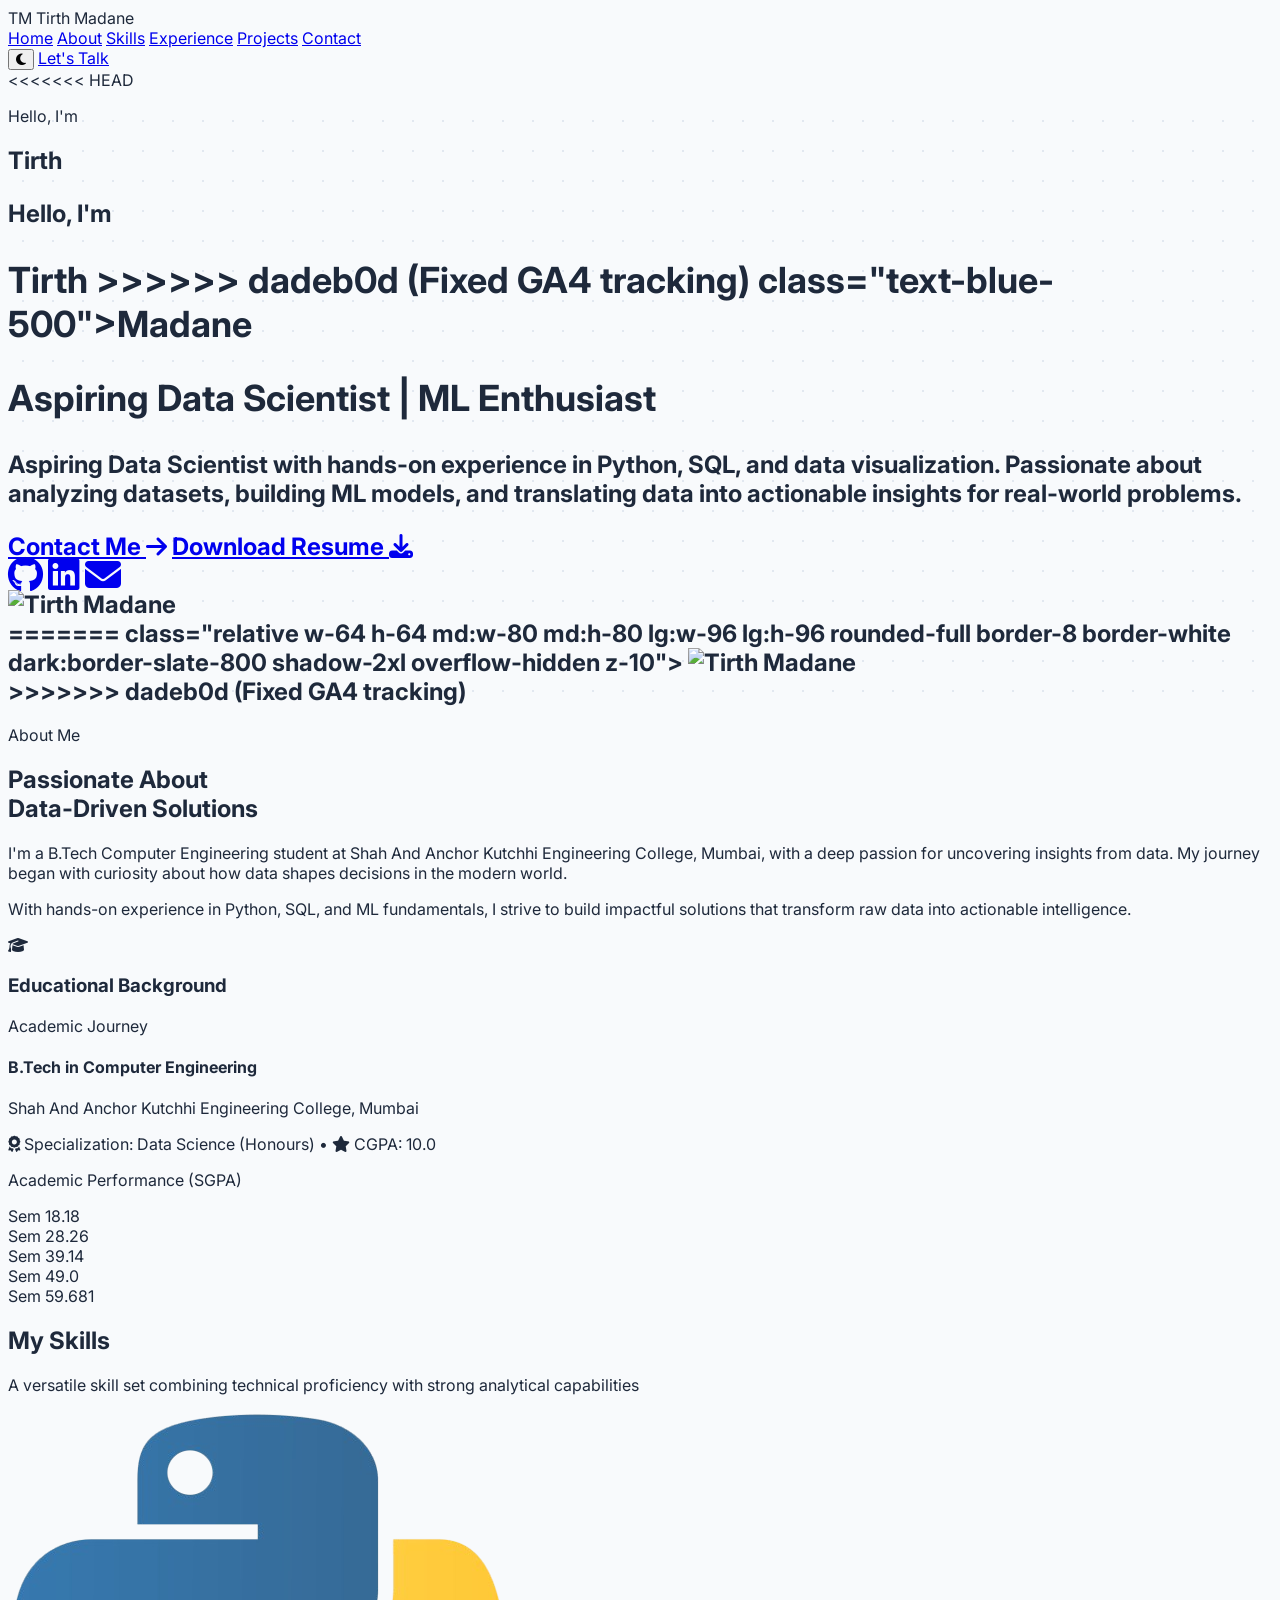
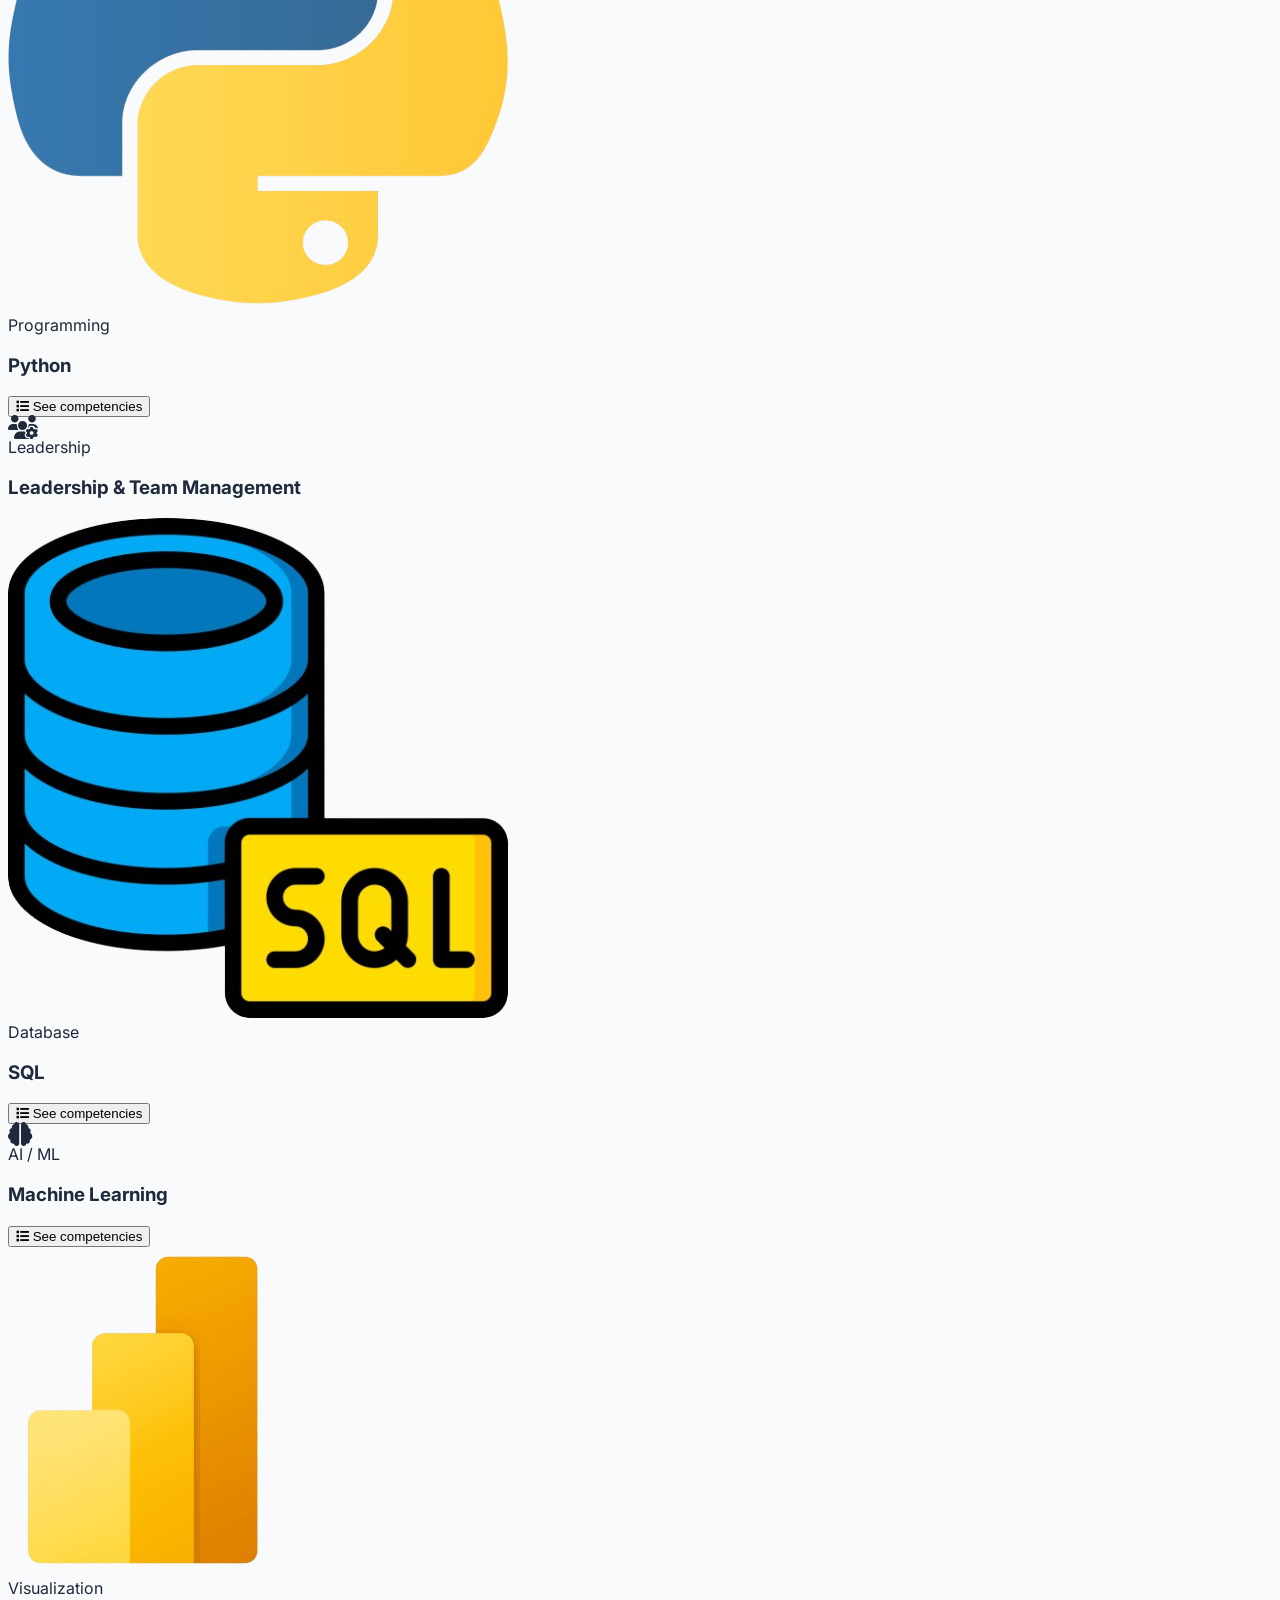
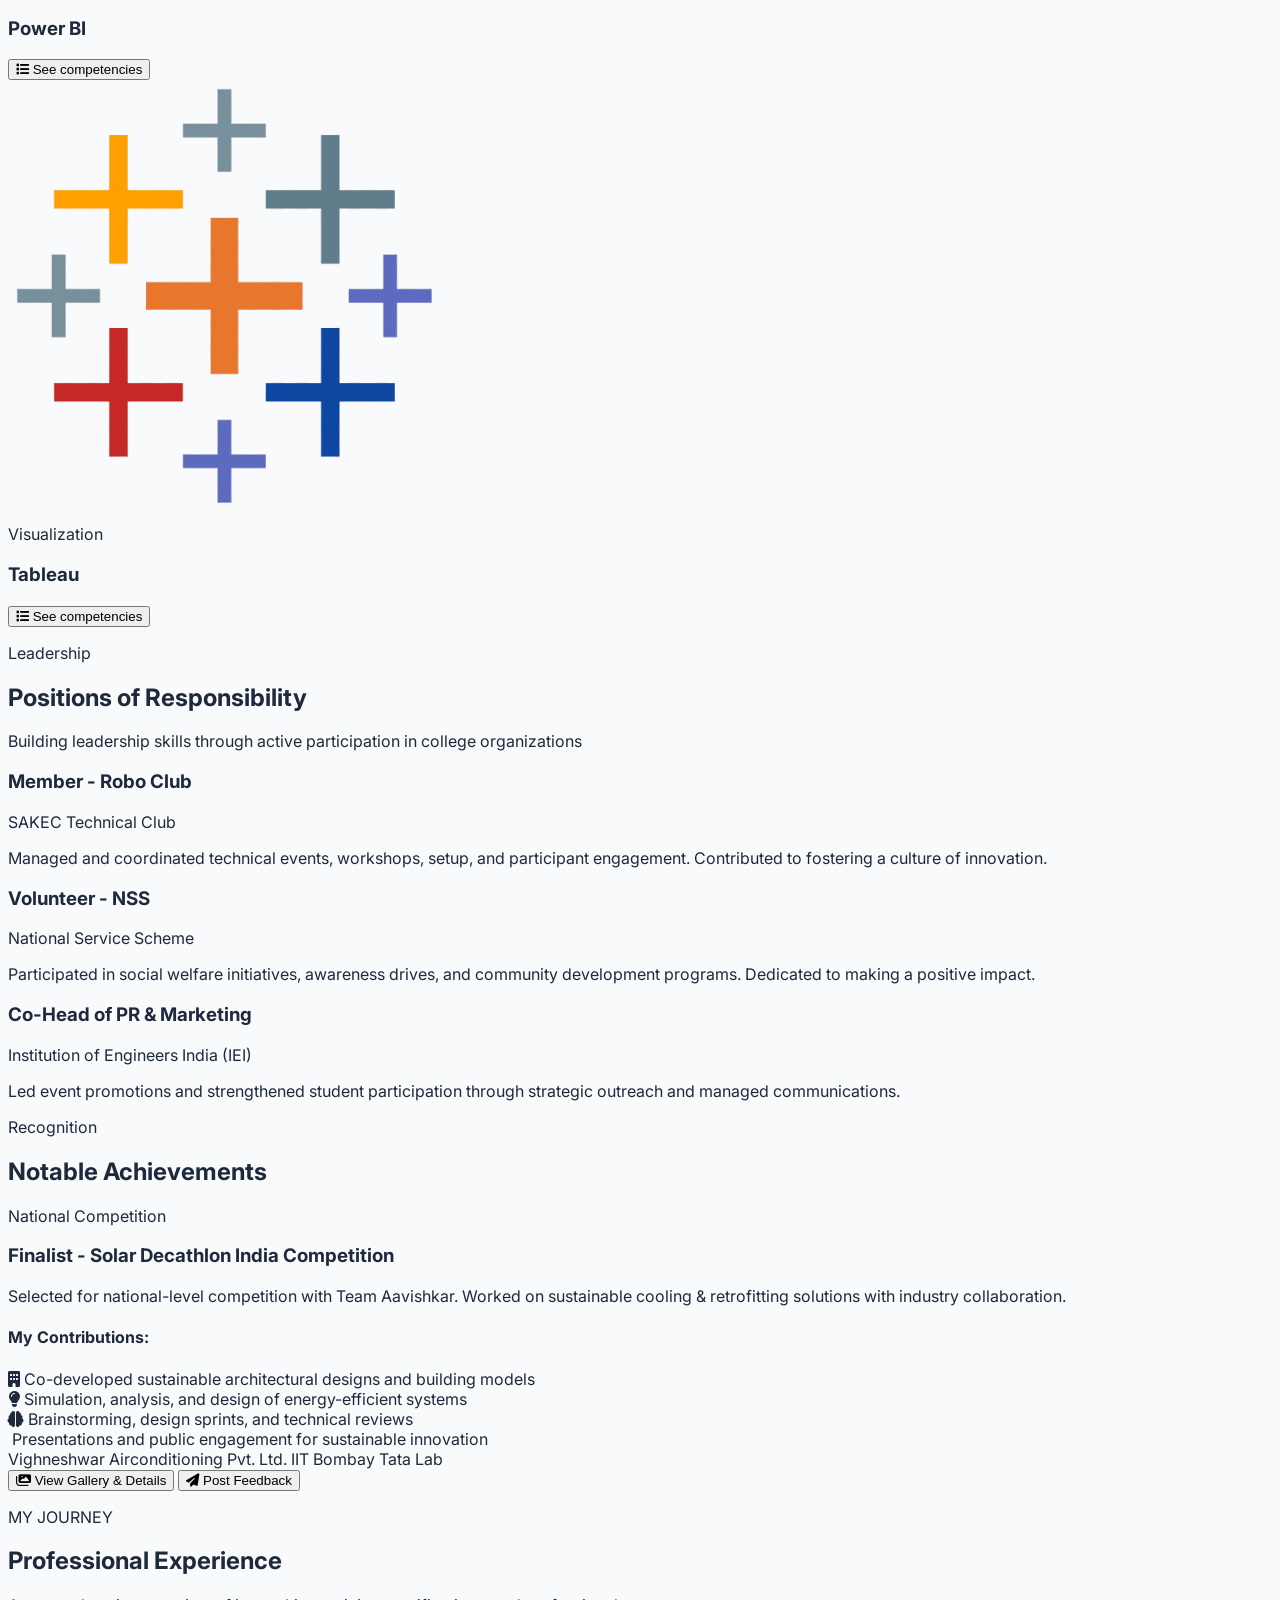
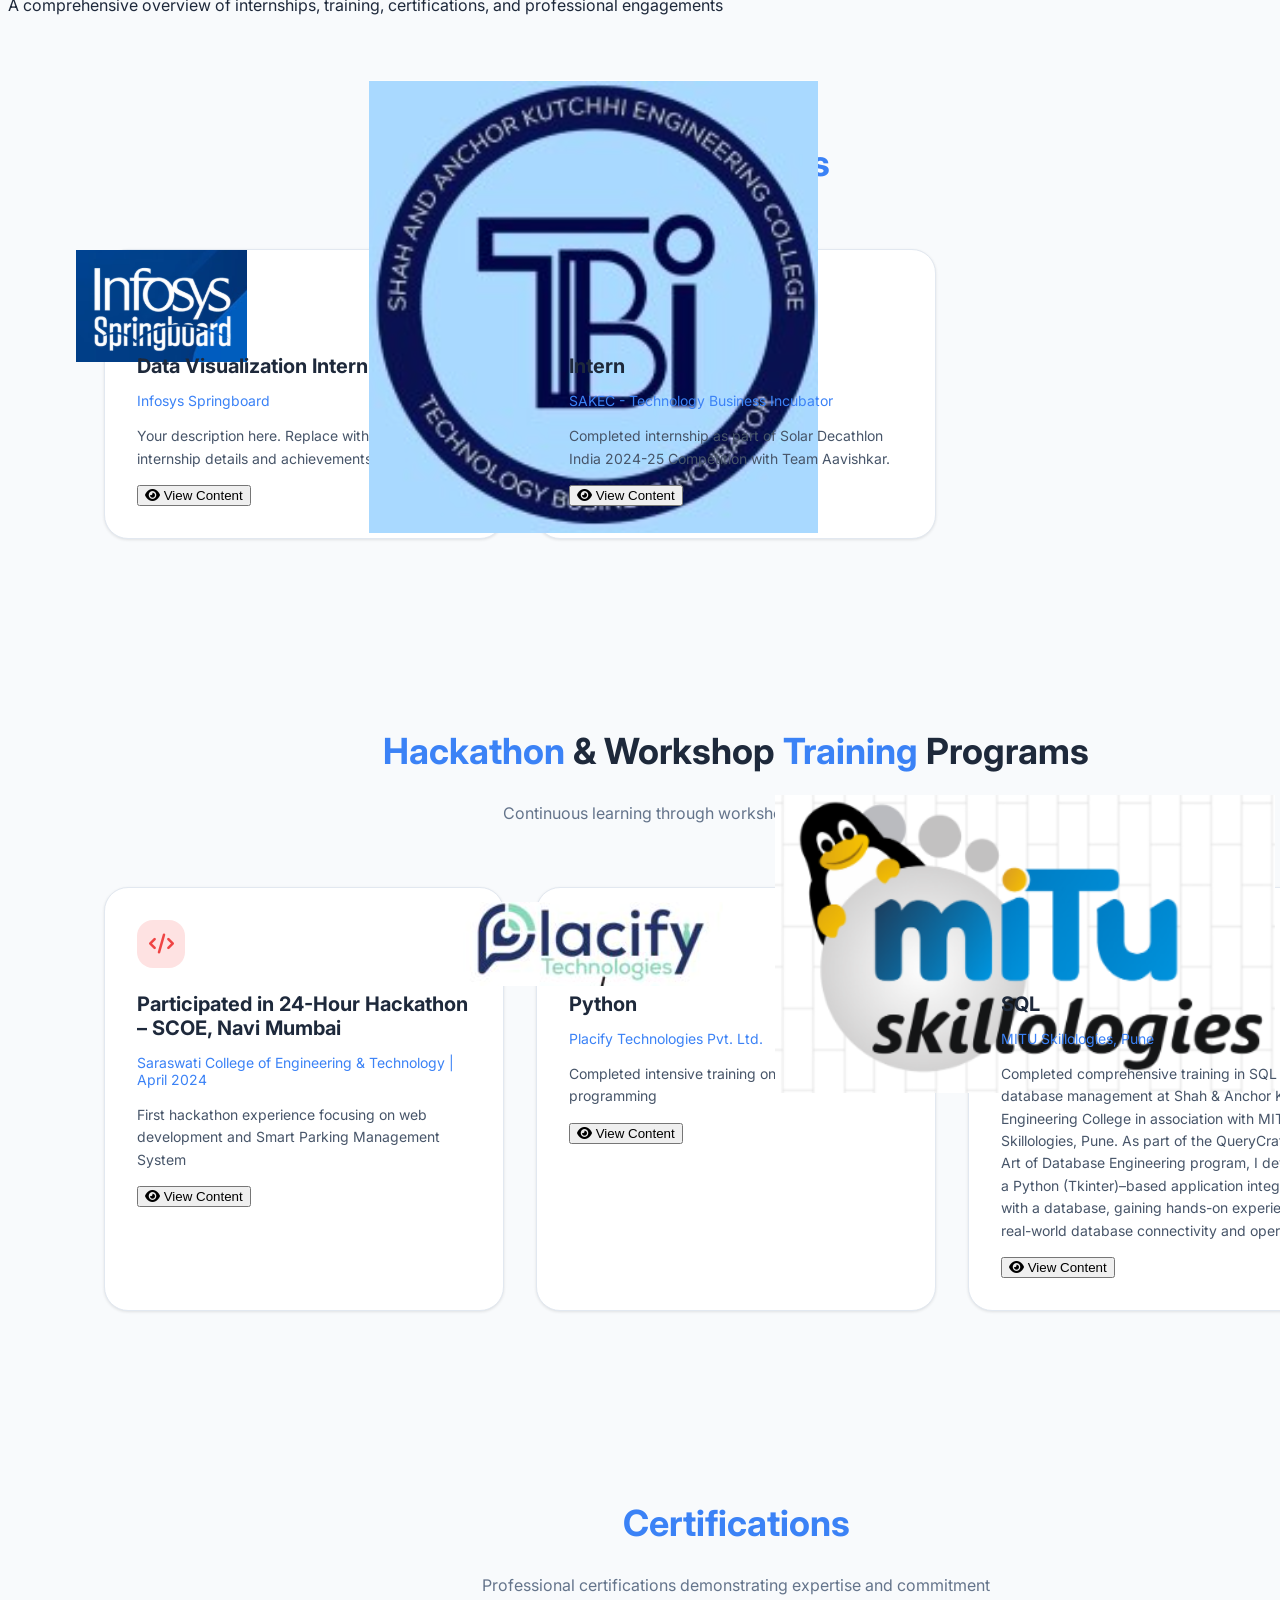
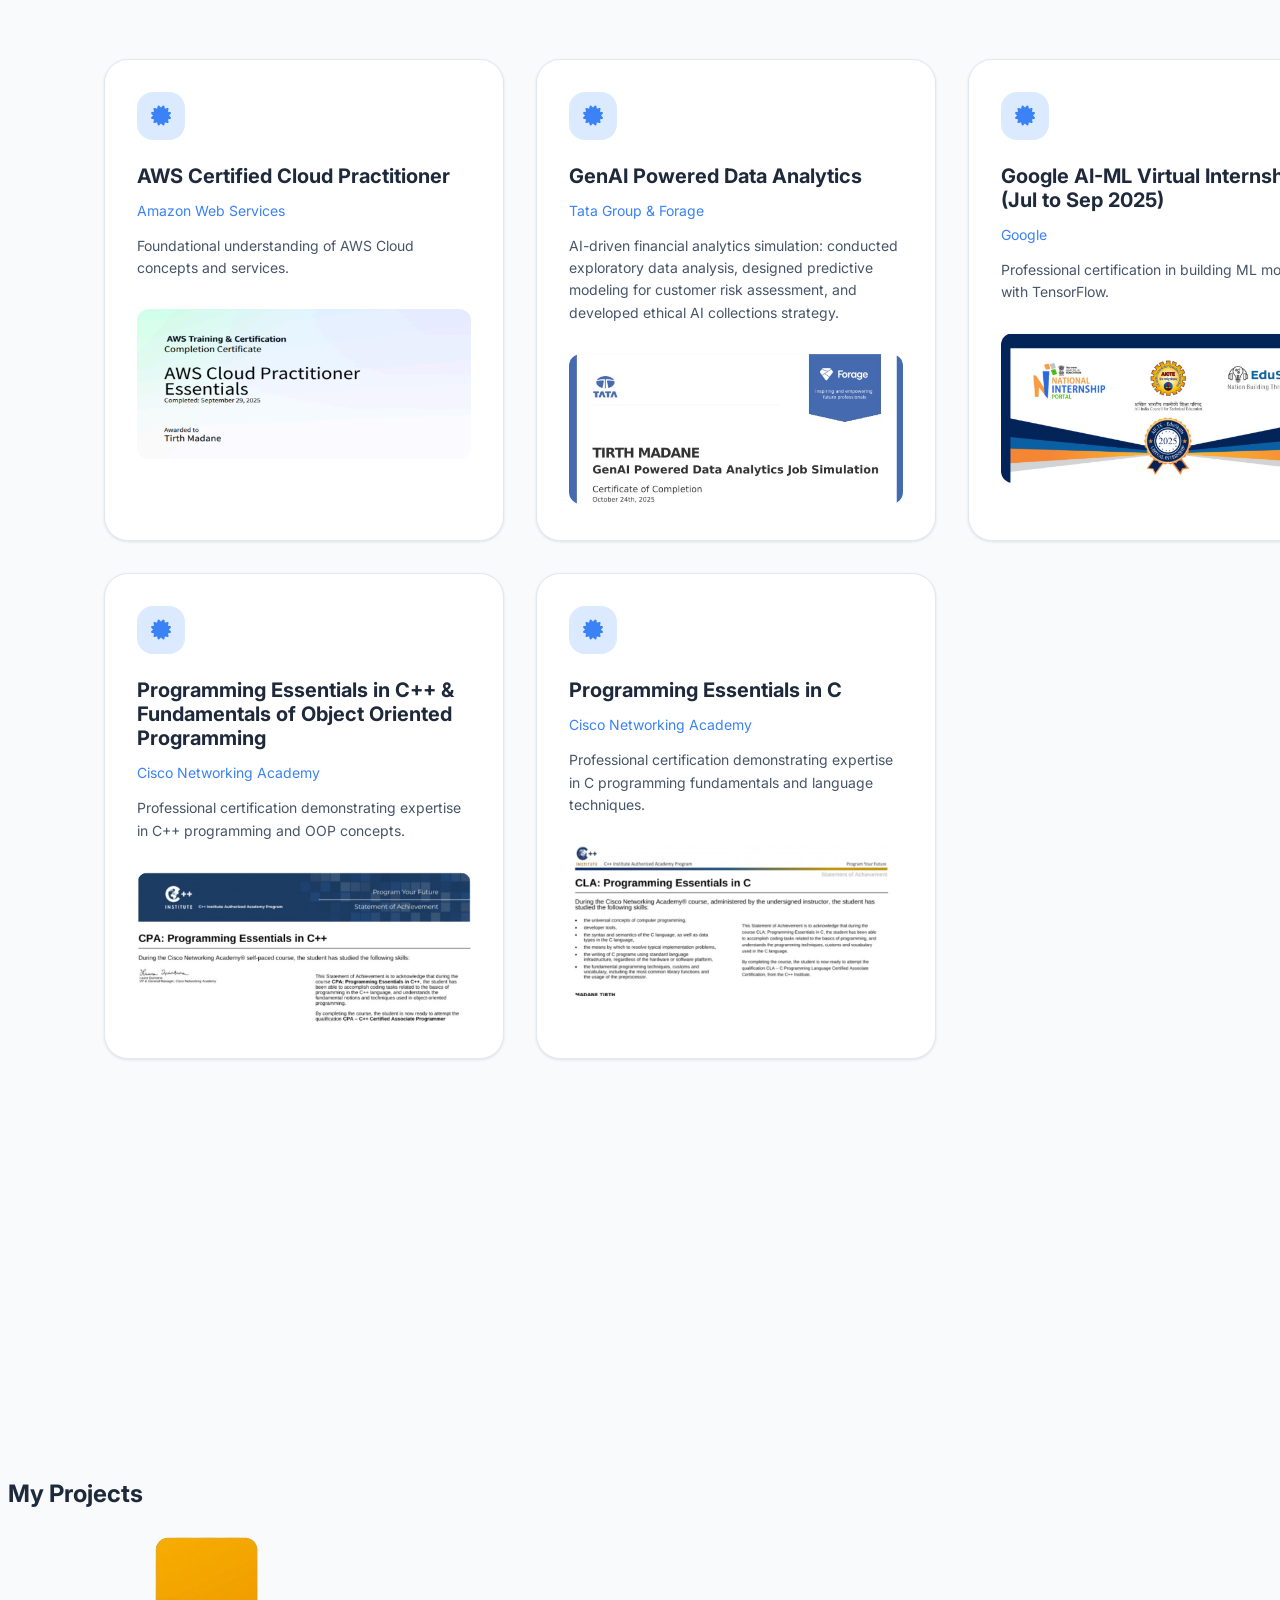
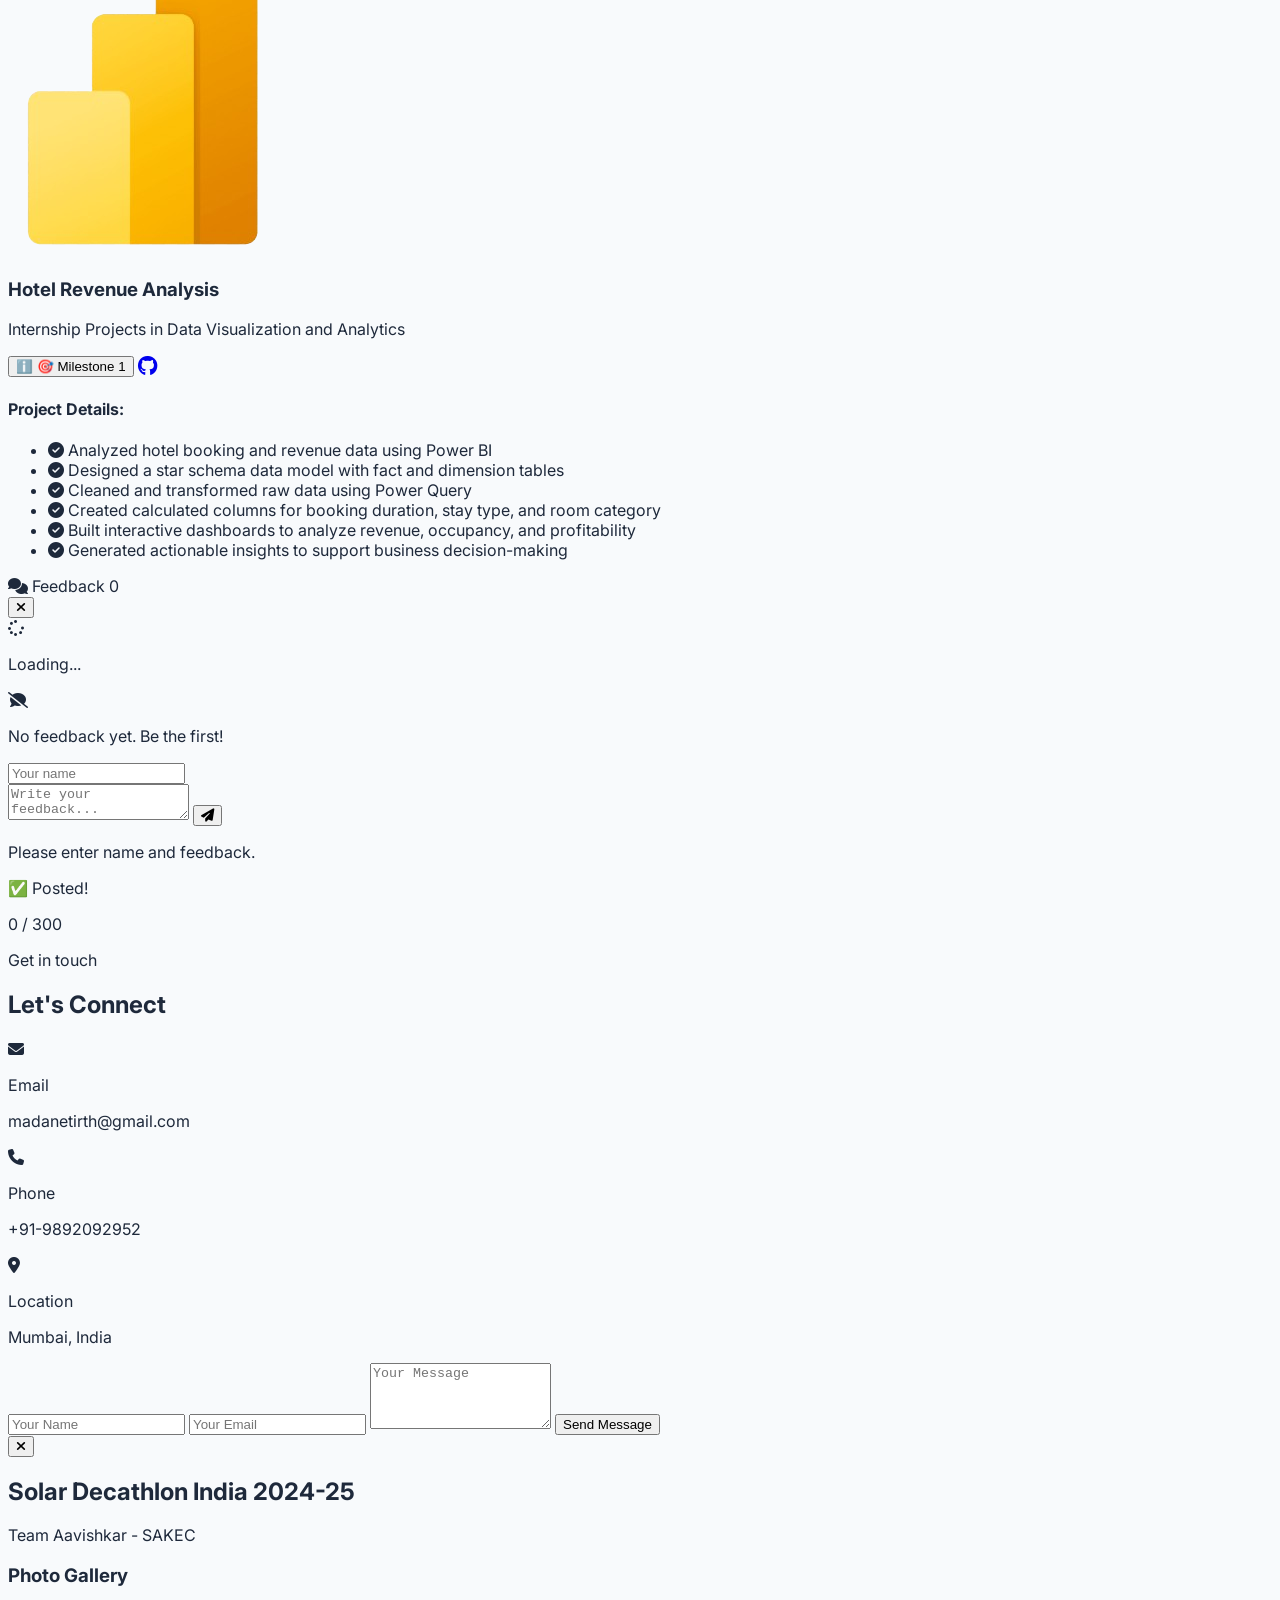
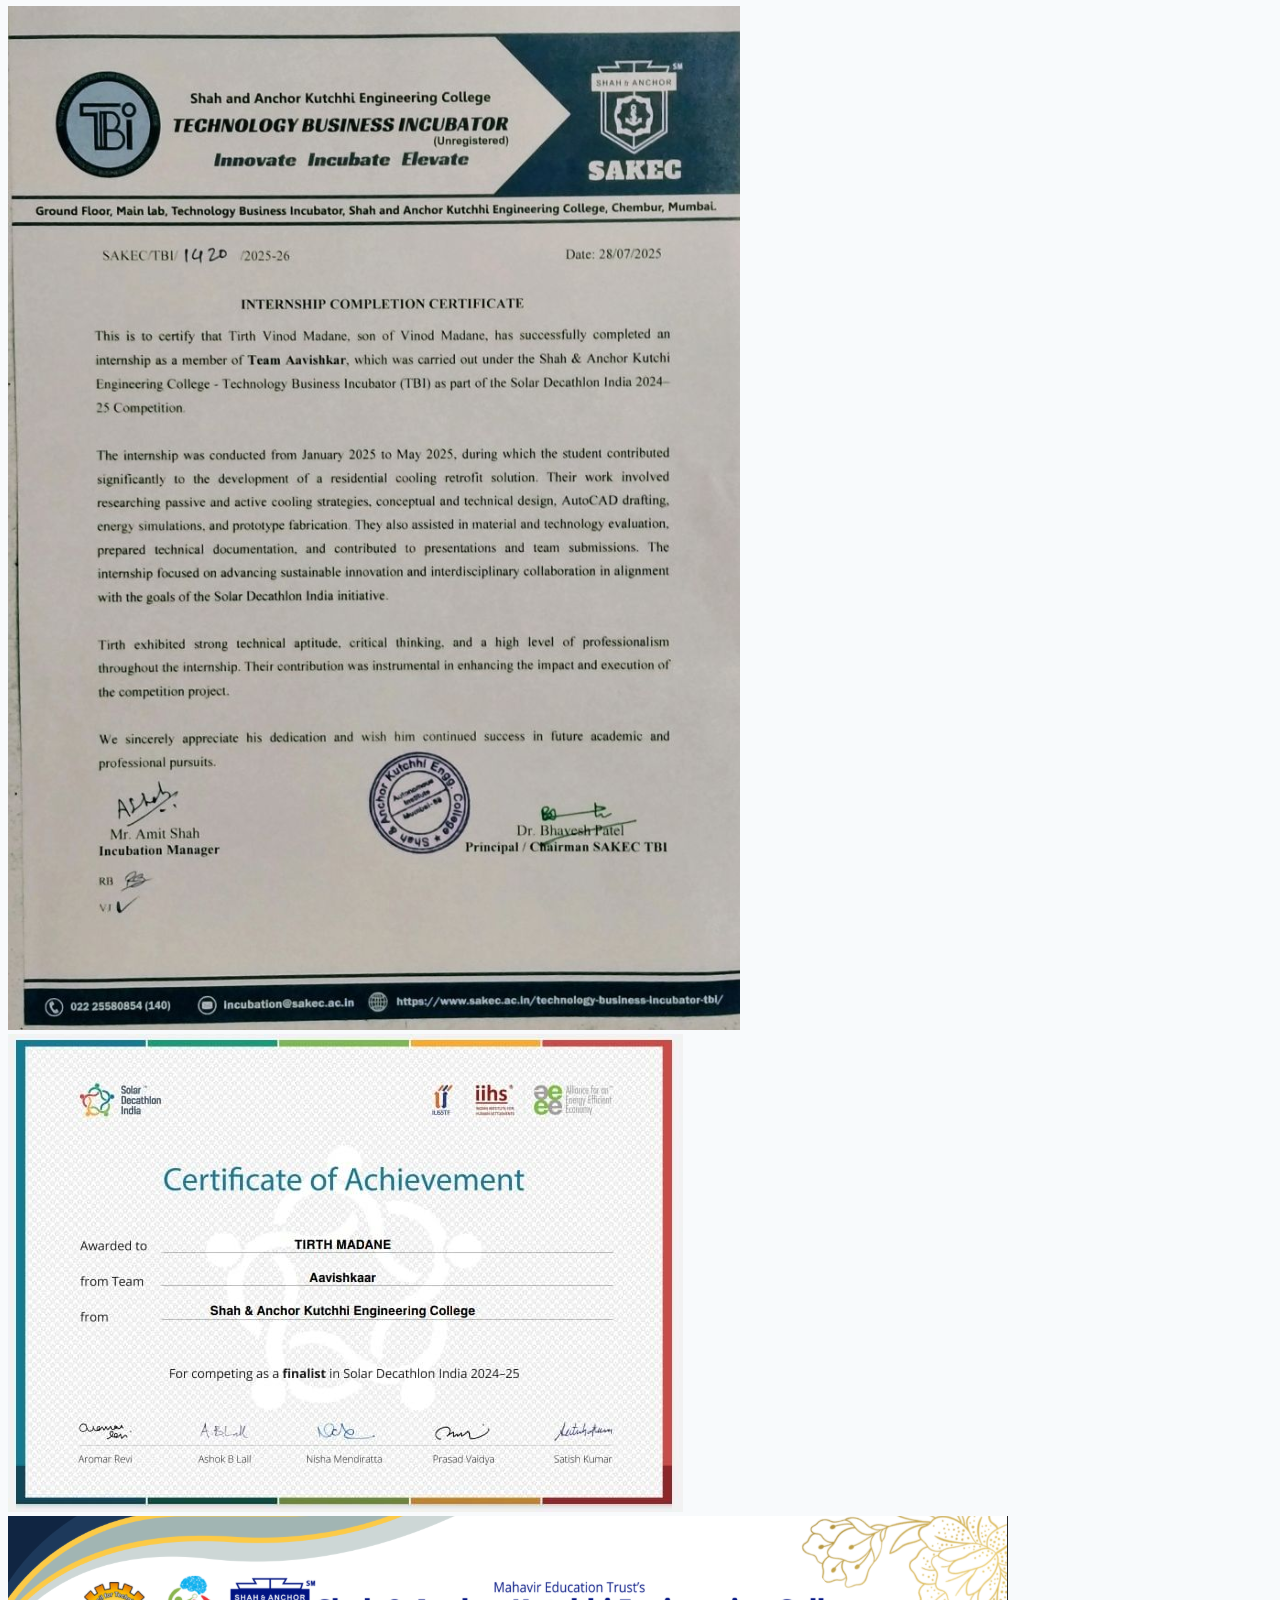
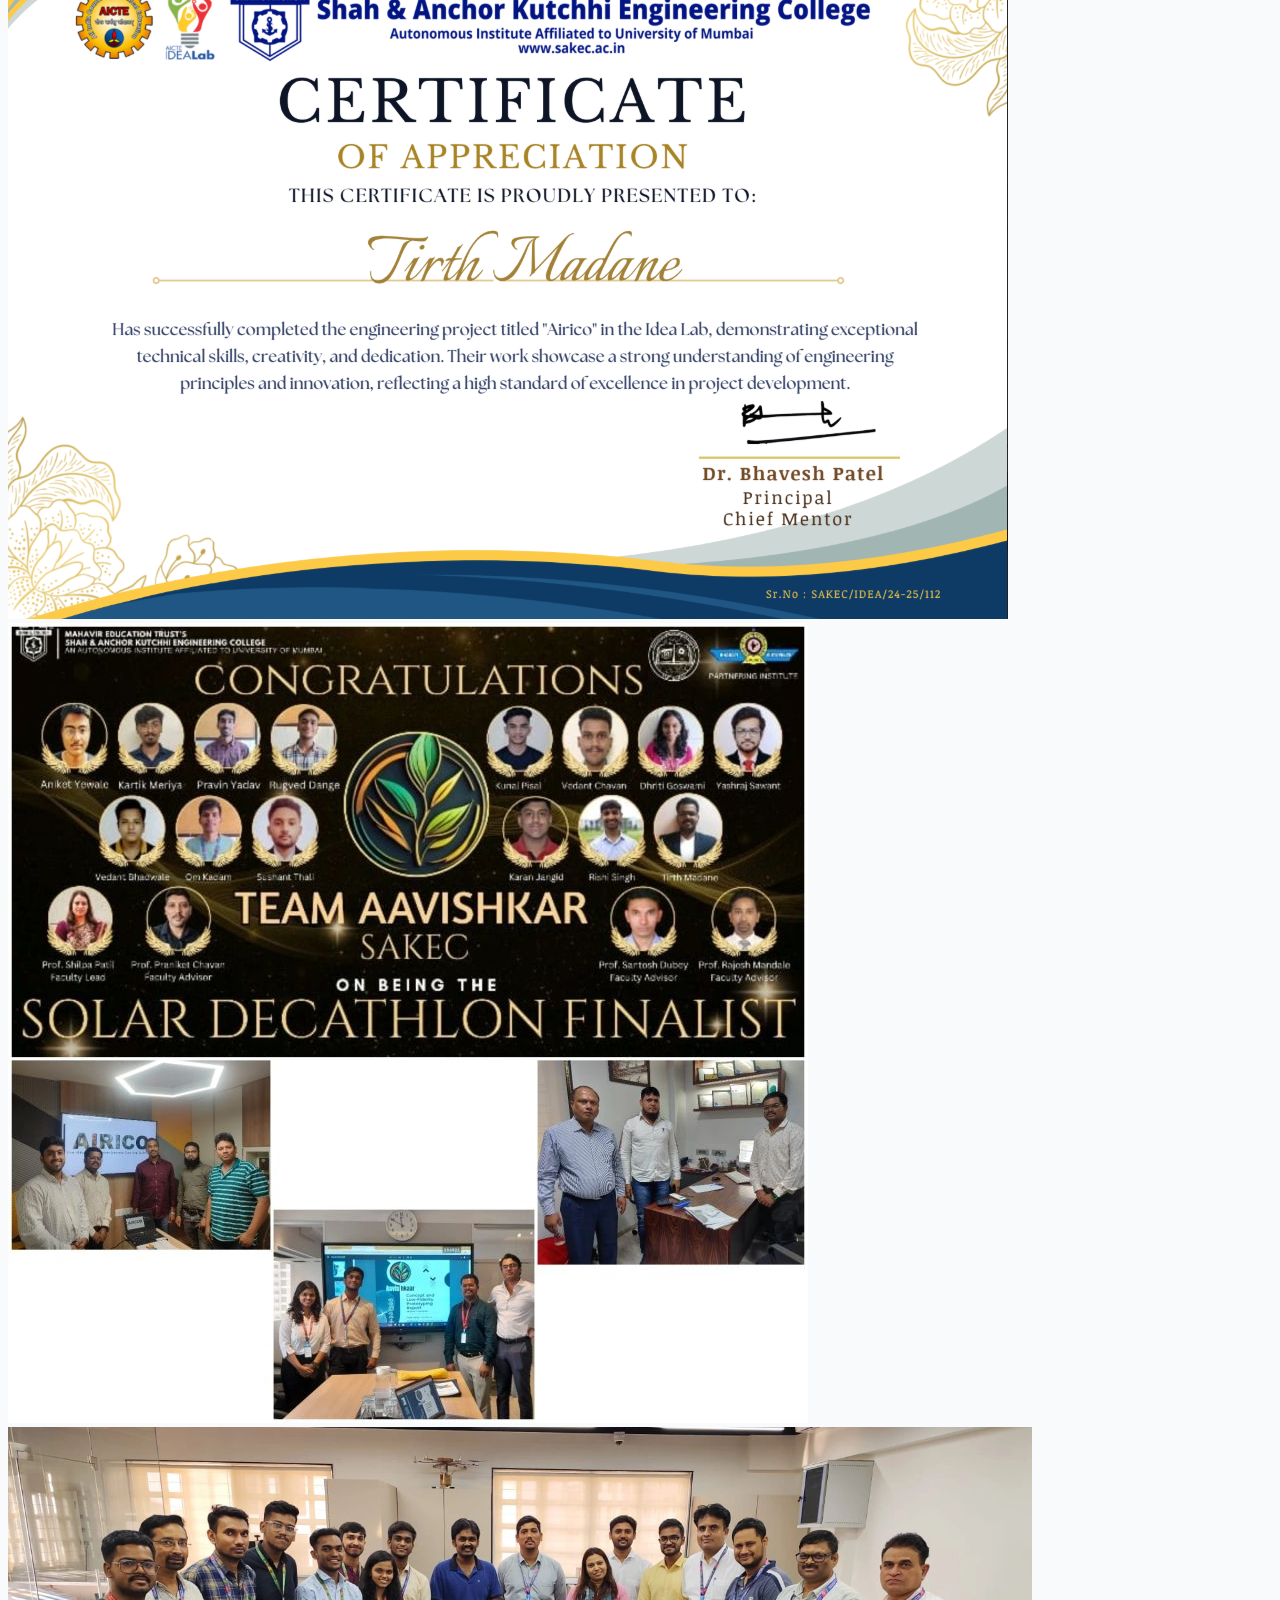
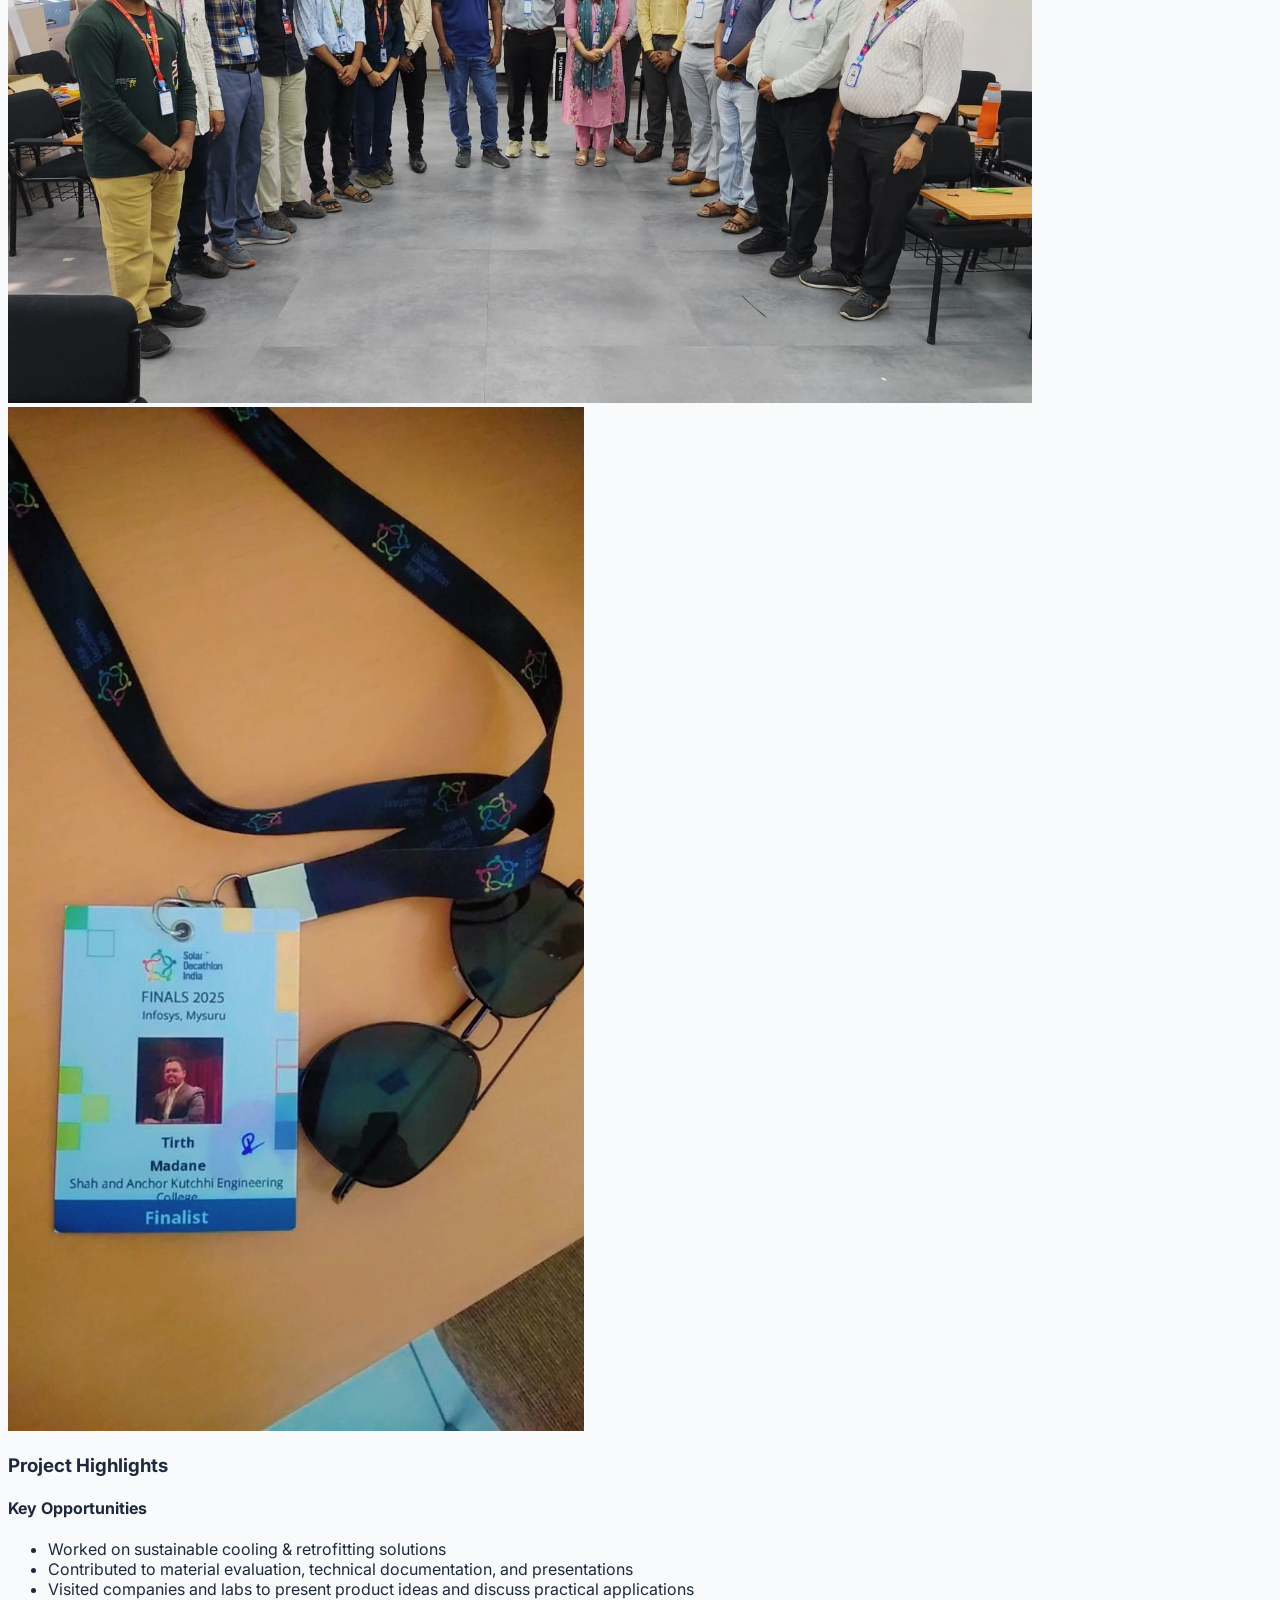
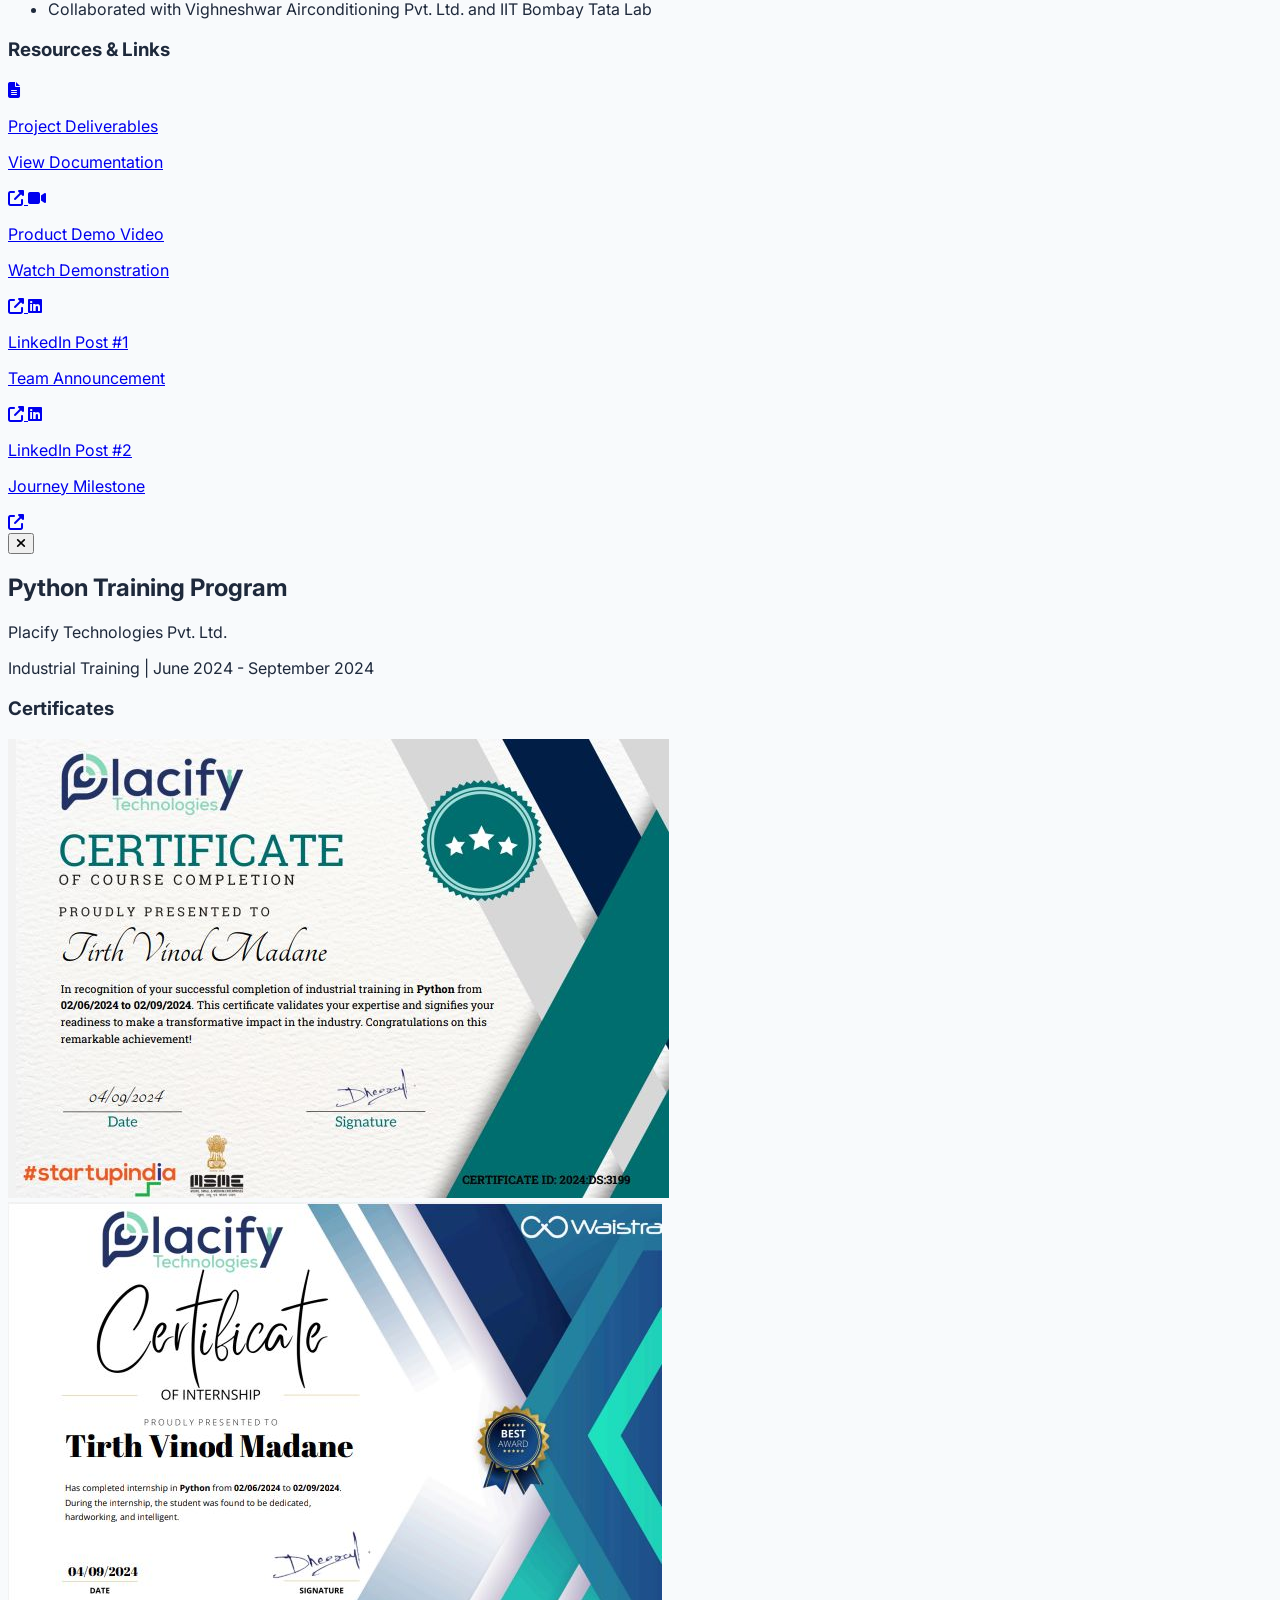
==== commit 46fc481d: "Fixed GA4 tracking" ====
--- a/index.html
+++ b/index.html
@@ -2,7 +2,7 @@
 <html lang="en">
 
 <head>
-    <meta charset="UTF-8">
+    <!-- <meta charset="UTF-8">
     <meta name="viewport" content="width=device-width, initial-scale=1.0">
     <title>Tirth Madane | Data Scientist Portfolio</title>
     <script src="https://cdn.tailwindcss.com"></script>
@@ -11,6 +11,32 @@
             darkMode: 'class'
         }
     </script>
+    <link rel="stylesheet" href="https://cdnjs.cloudflare.com/ajax/libs/font-awesome/6.4.0/css/all.min.css">
+    <link href="https://fonts.googleapis.com/css2?family=Inter:wght@300;400;600;700&display=swap" rel="stylesheet">
+    <link rel="stylesheet" href="card-section.css"> -->
+    <head>
+    <meta charset="UTF-8">
+    <meta name="viewport" content="width=device-width, initial-scale=1.0">
+    <title>Tirth Madane | Data Scientist Portfolio</title>
+
+    <!-- 🔥 ADD THIS GA4 CODE -->
+    <script async src="https://www.googletagmanager.com/gtag/js?id=G-XXXXXXX"></script>
+    <script>
+        window.dataLayer = window.dataLayer || [];
+        function gtag(){dataLayer.push(arguments);}
+        gtag('js', new Date());
+
+        gtag('config', 'G-EQ4861J9FJ');
+    </script>
+    <!-- 🔥 END -->
+
+    <script src="https://cdn.tailwindcss.com"></script>
+    <script>
+        tailwind.config = {
+            darkMode: 'class'
+        }
+    </script>
+
     <link rel="stylesheet" href="https://cdnjs.cloudflare.com/ajax/libs/font-awesome/6.4.0/css/all.min.css">
     <link href="https://fonts.googleapis.com/css2?family=Inter:wght@300;400;600;700&display=swap" rel="stylesheet">
     <link rel="stylesheet" href="card-section.css">
@@ -175,6 +201,7 @@
         </div>
     </nav>
 
+<<<<<<< HEAD
 
     <section id="home" class="hero-pattern min-h-screen flex items-center">
         <div class="w-full flex flex-col md:flex-row items-center px-8 md:px-16 lg:px-24 pt-24 pb-12 gap-8 md:gap-0">
@@ -182,6 +209,13 @@
             <div class="w-full md:w-[55%] order-2 md:order-1 flex flex-col justify-center">
                 <p class="text-blue-500 font-semibold mb-3 text-lg">Hello, I'm</p>
                 <h1 class="text-5xl md:text-6xl lg:text-7xl font-bold mb-5 dark:text-white leading-tight">Tirth <span
+=======
+    <section id="home" class="pt-32 pb-20 hero-pattern min-h-screen flex items-center w-full">
+        <div class="w-full px-8 md:px-16 lg:px-28 xl:px-40 grid md:grid-cols-2 gap-12 items-center">
+            <div class="order-2 md:order-1">
+                <p class="text-blue-500 font-semibold mb-2">Hello, I'm</p>
+                <h1 class="text-5xl md:text-7xl font-bold mb-4 dark:text-white">Tirth <span
+>>>>>>> dadeb0d (Fixed GA4 tracking)
                         class="text-blue-500">Madane</span></h1>
                 <h2 class="text-xl md:text-2xl text-slate-500 dark:text-slate-400 mb-6 font-medium">Aspiring Data
                     Scientist | ML Enthusiast</h2>
@@ -213,6 +247,7 @@
             <!-- Right: Photo (45%) -->
             <div class="w-full md:w-[45%] order-1 md:order-2 flex justify-center items-center relative py-10">
                 <div
+<<<<<<< HEAD
                     class="relative w-64 h-64 md:w-[300px] md:h-[300px] lg:w-[380px] lg:h-[380px] rounded-full border-8 border-white dark:border-slate-800 shadow-2xl overflow-hidden z-10">
                     <img src="portfolio.png" alt="Tirth Madane" class="w-full h-full object-cover">
                 </div>
@@ -221,6 +256,14 @@
                 </div>
                 <div
                     class="absolute bottom-4 left-4 md:left-8 w-16 h-16 lg:w-20 lg:h-20 border-4 border-blue-500 rounded-full opacity-20">
+=======
+                    class="relative w-64 h-64 md:w-80 md:h-80 lg:w-96 lg:h-96 rounded-full border-8 border-white dark:border-slate-800 shadow-2xl overflow-hidden z-10">
+                    <img src="portfolio.png" alt="Tirth Madane" class="w-full h-full object-cover">
+                </div>
+
+                <div class="absolute -top-4 -right-4 w-32 h-32 bg-blue-900 rounded-full opacity-10"></div>
+                <div class="absolute bottom-0 -left-10 w-24 h-24 border-4 border-blue-500 rounded-full opacity-20">
+>>>>>>> dadeb0d (Fixed GA4 tracking)
                 </div>
             </div>
         </div>
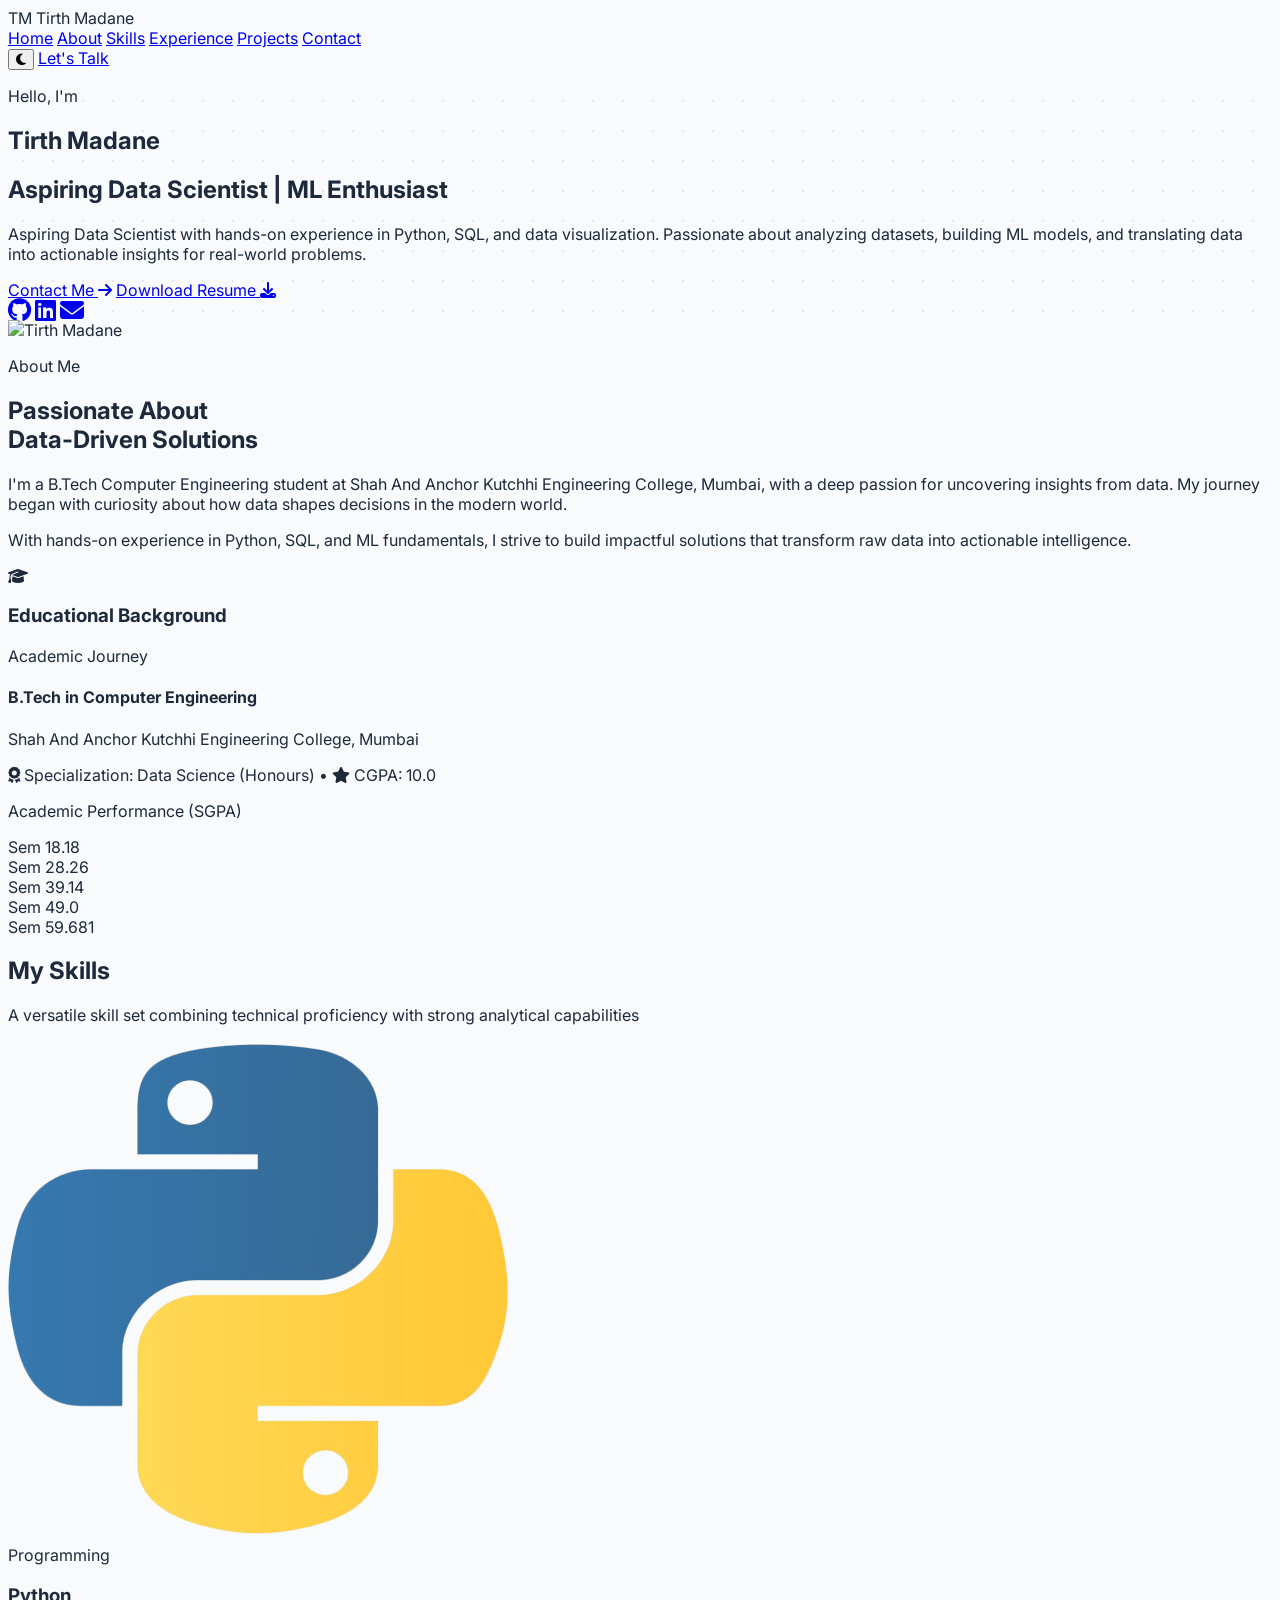
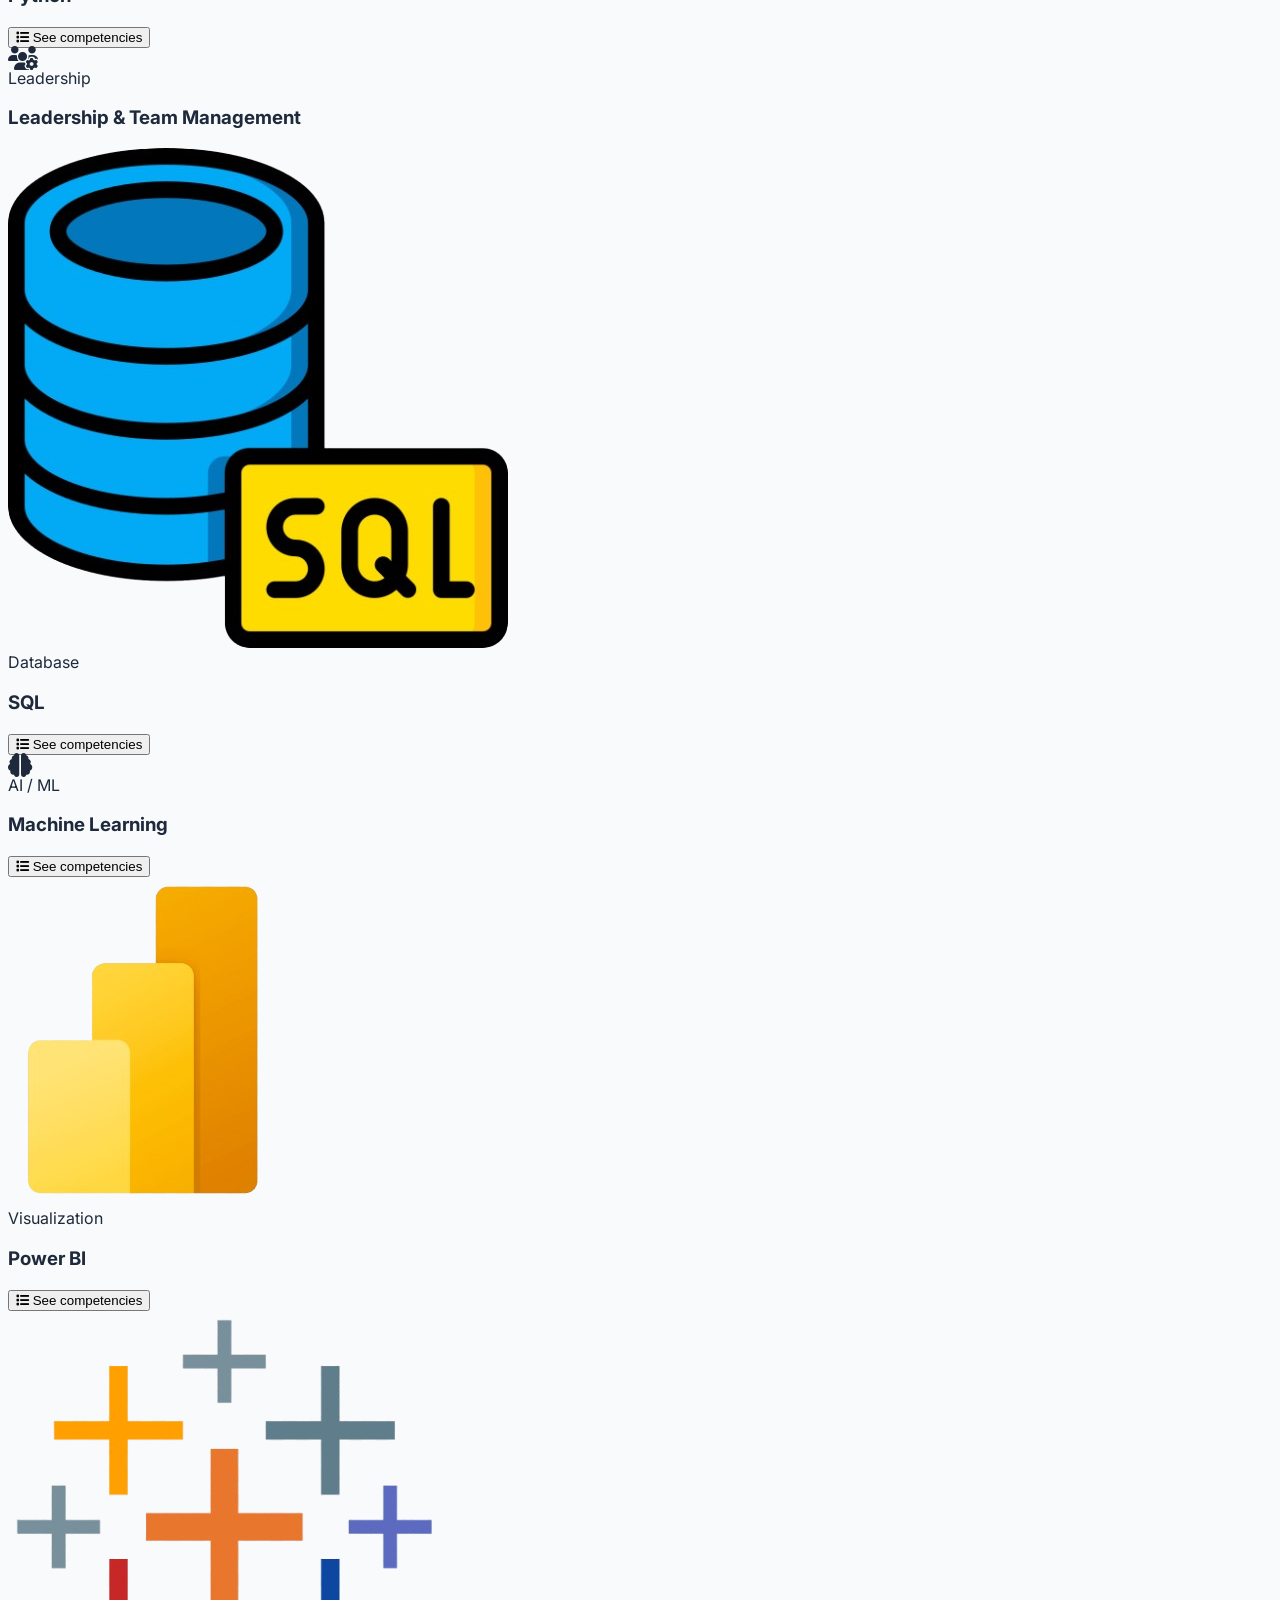
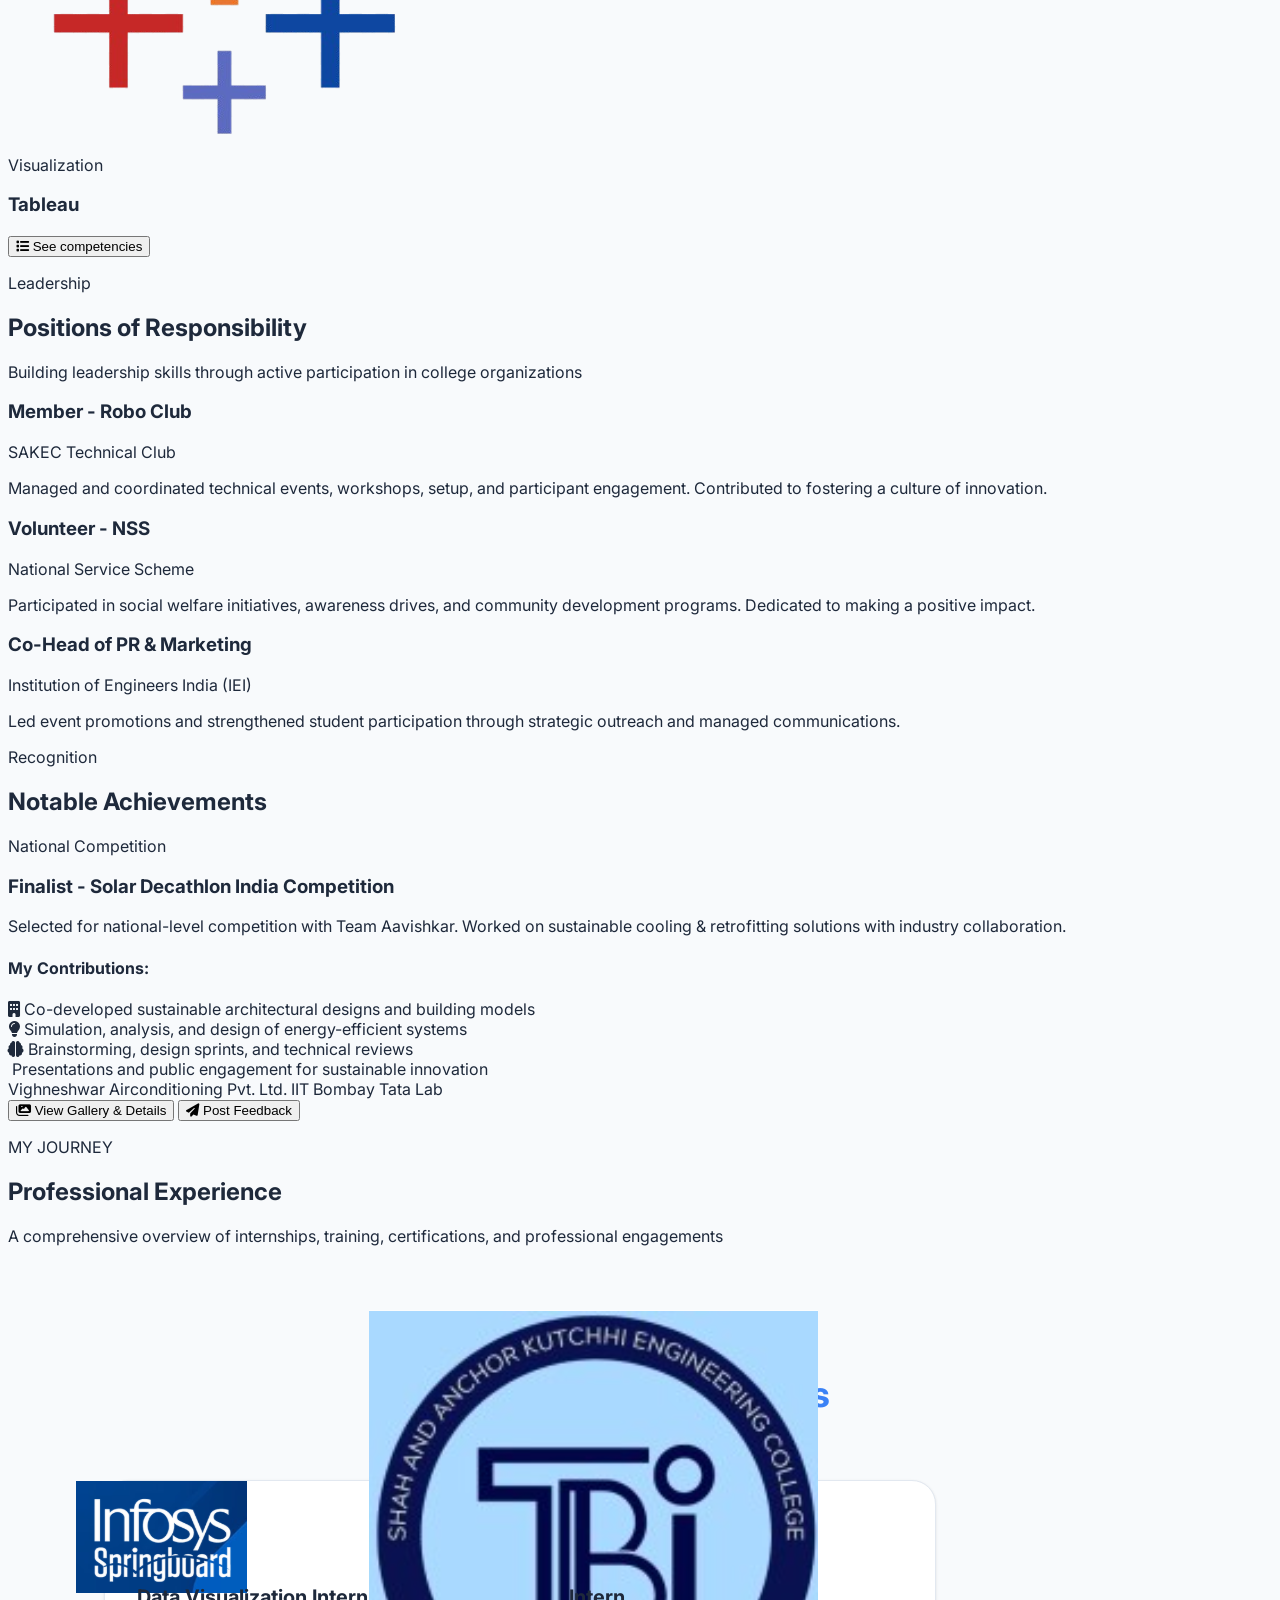
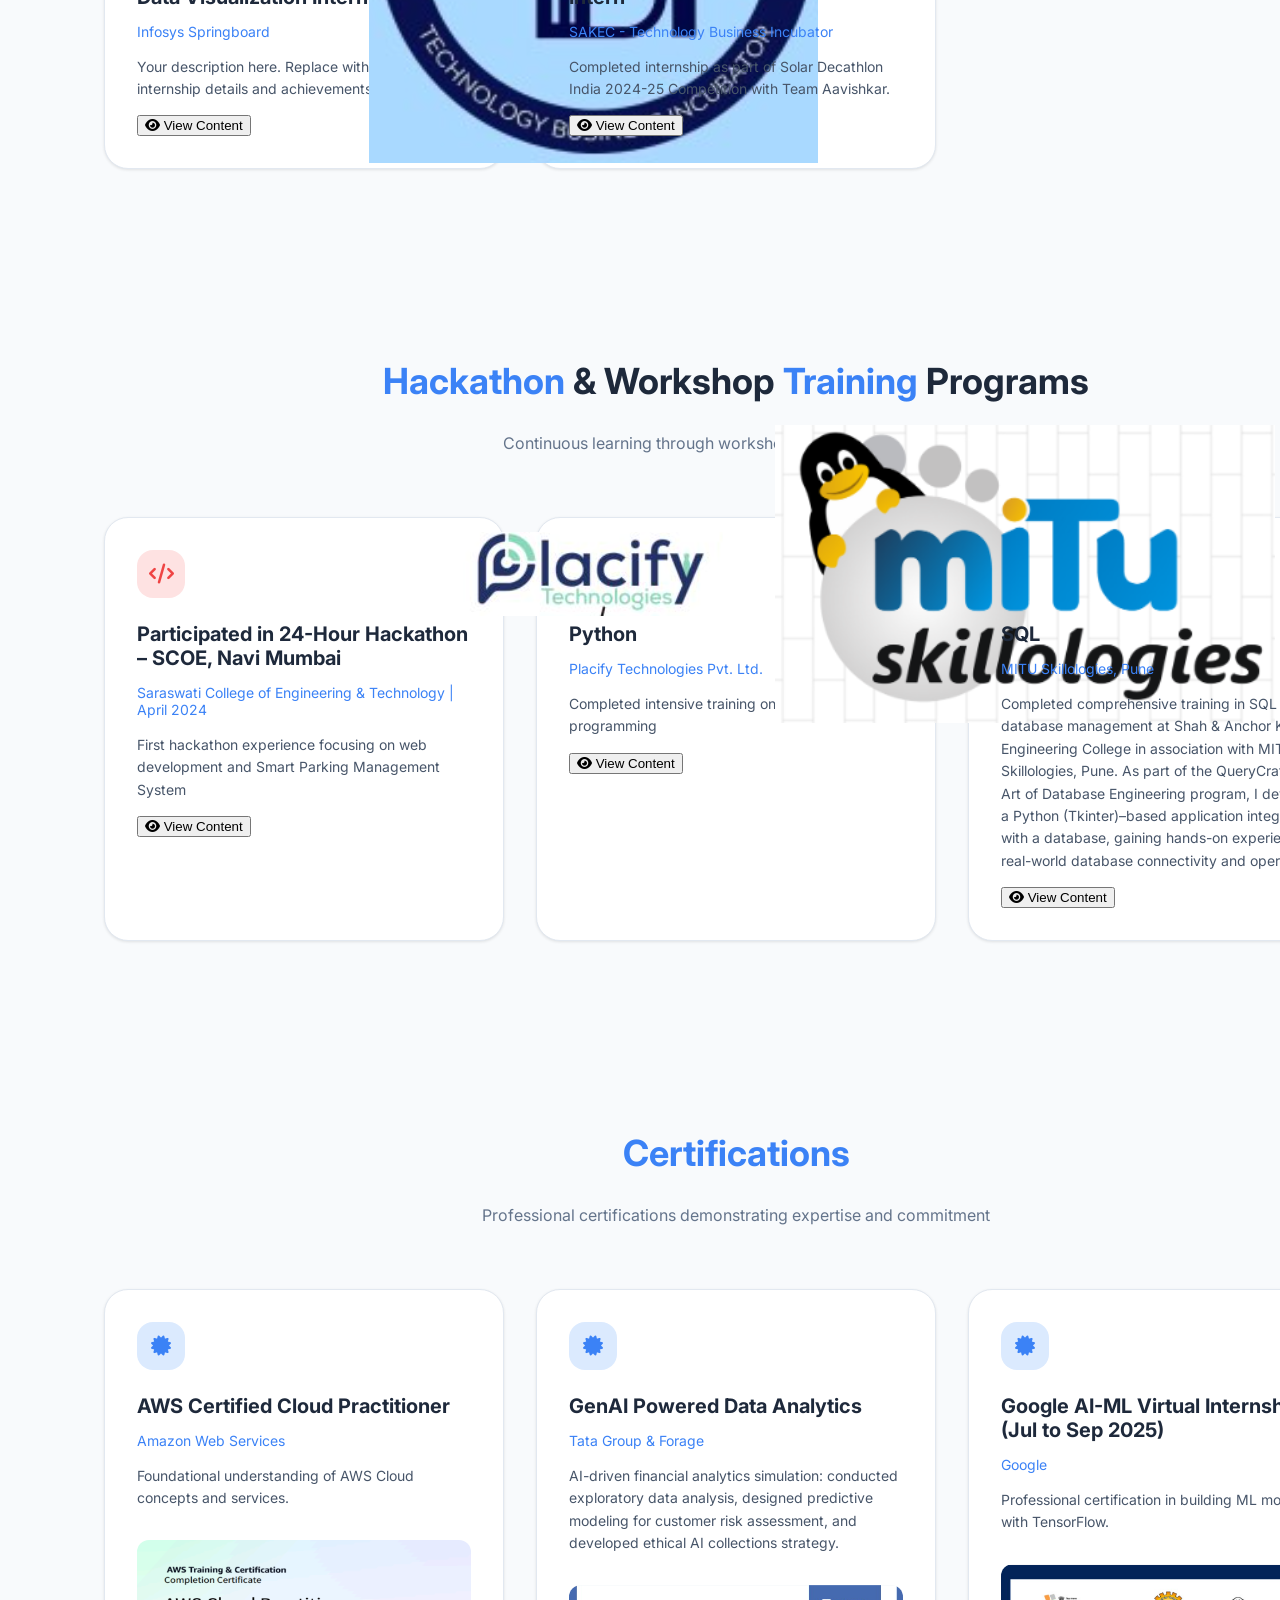
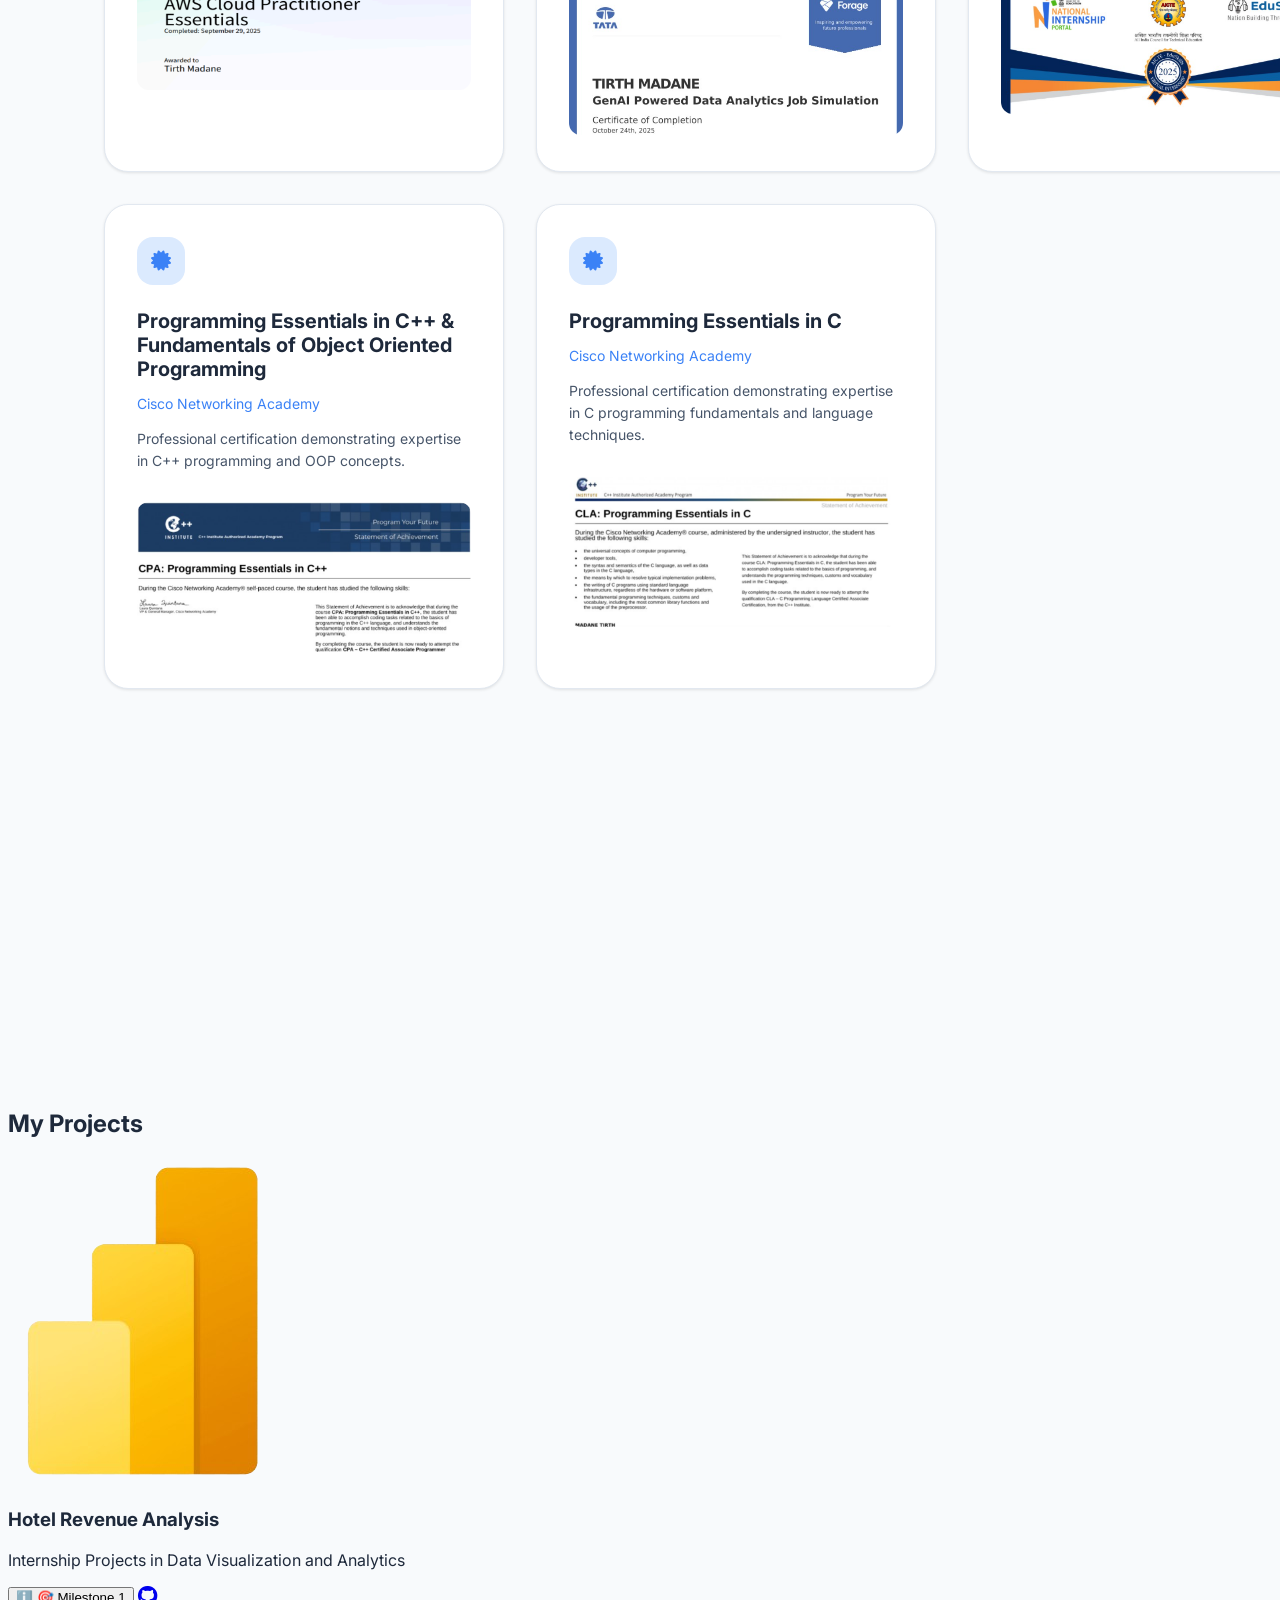
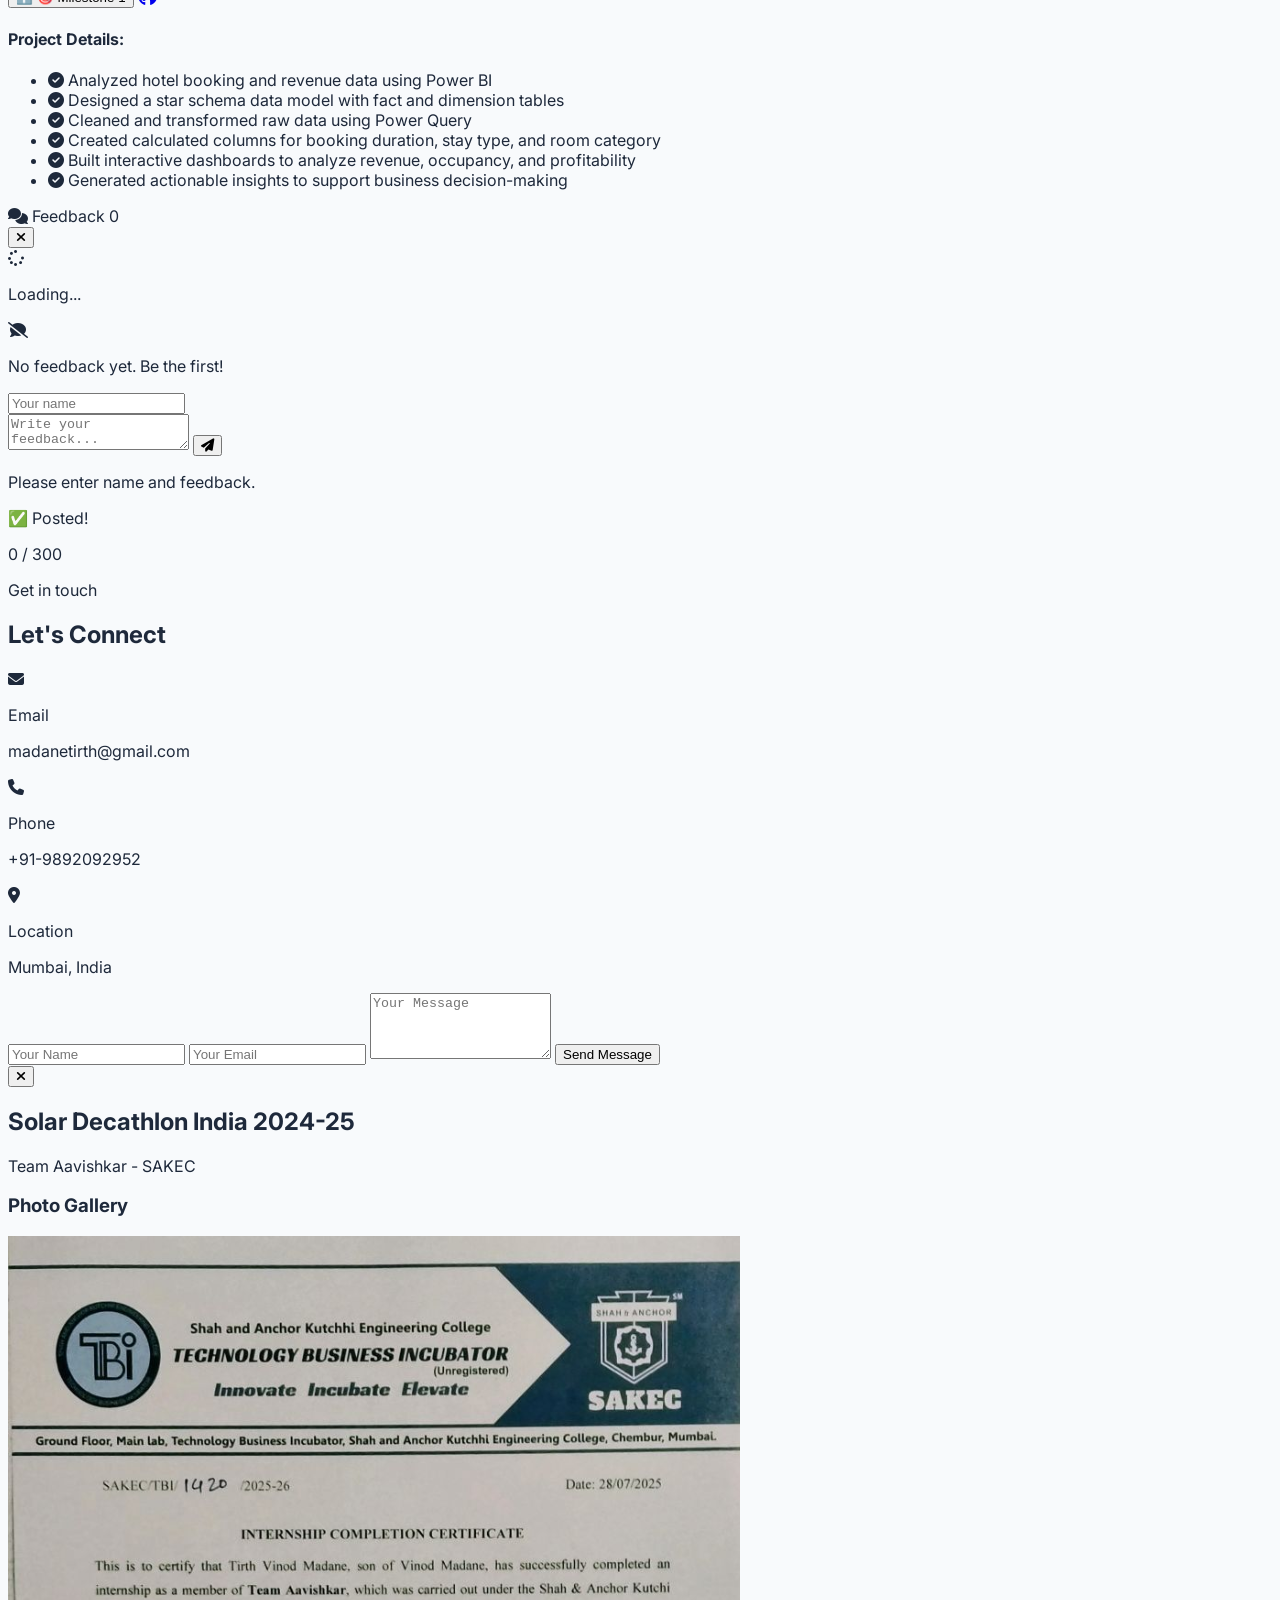
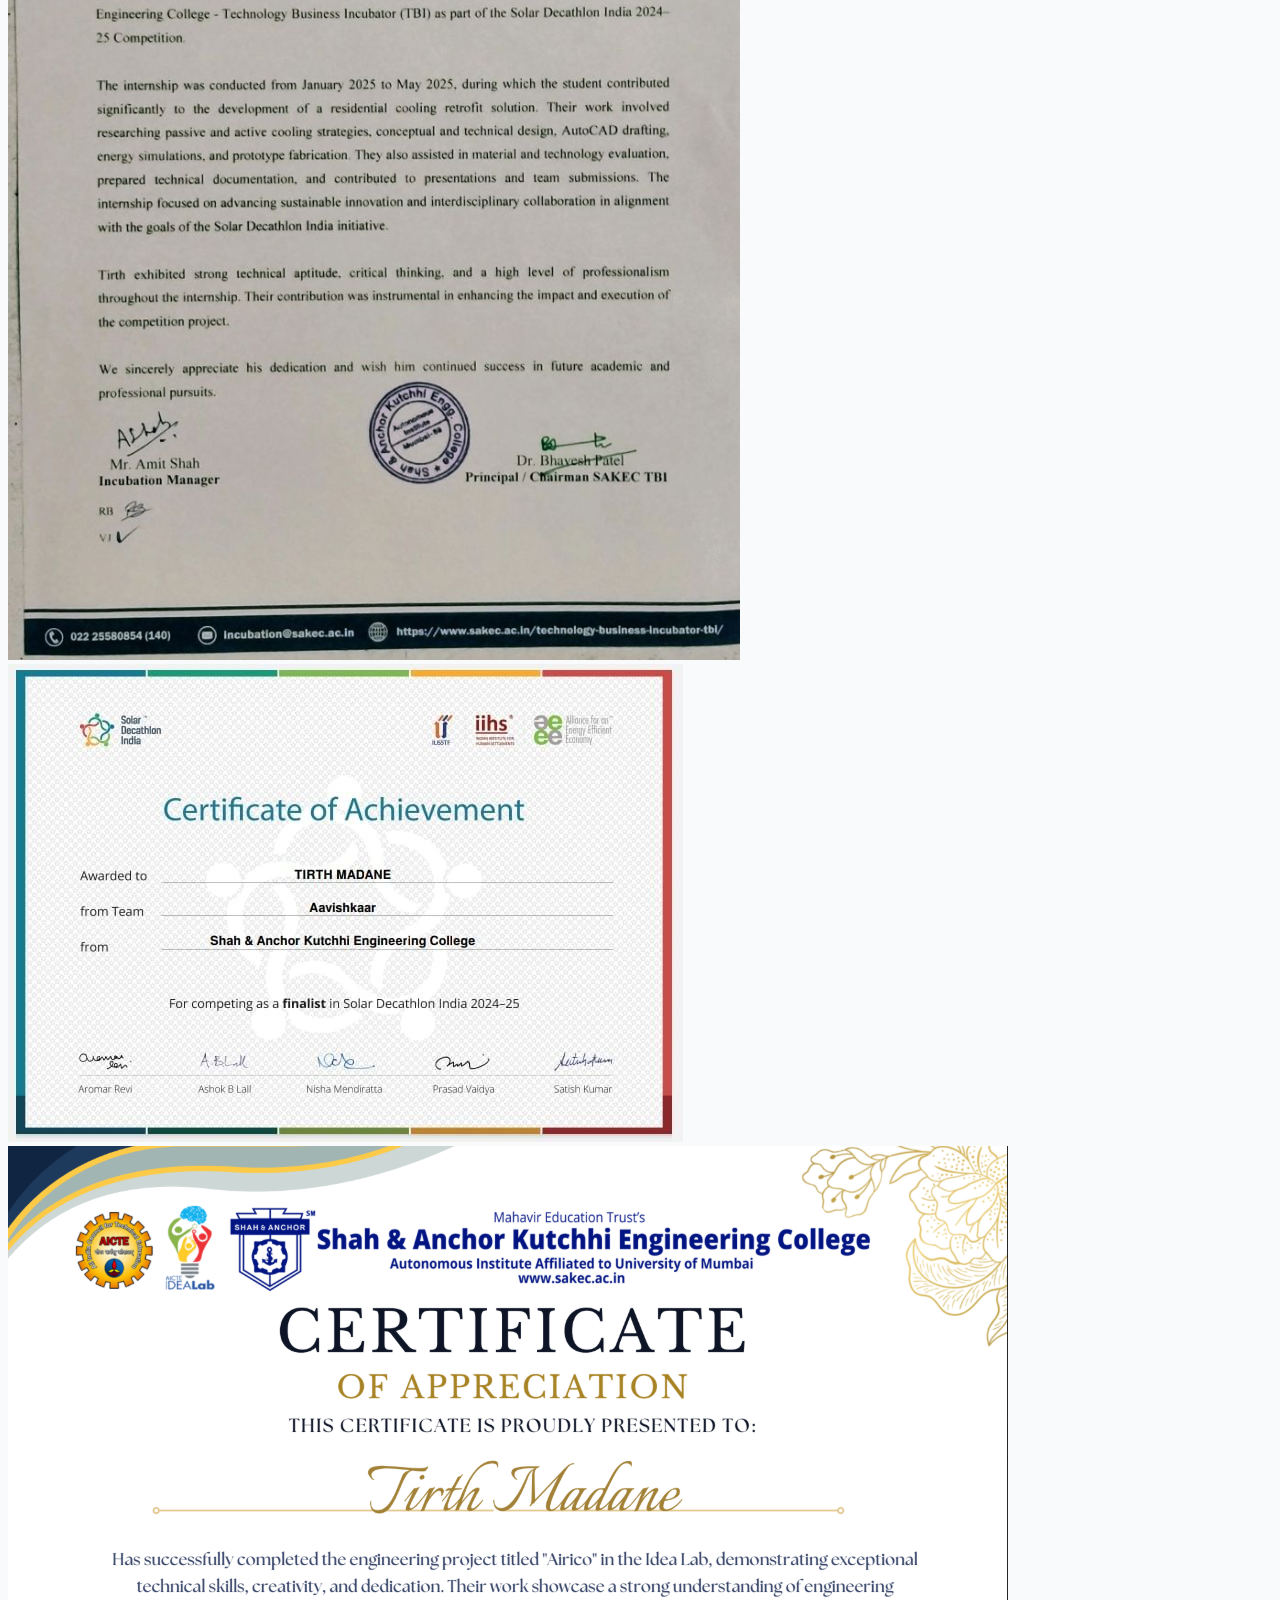
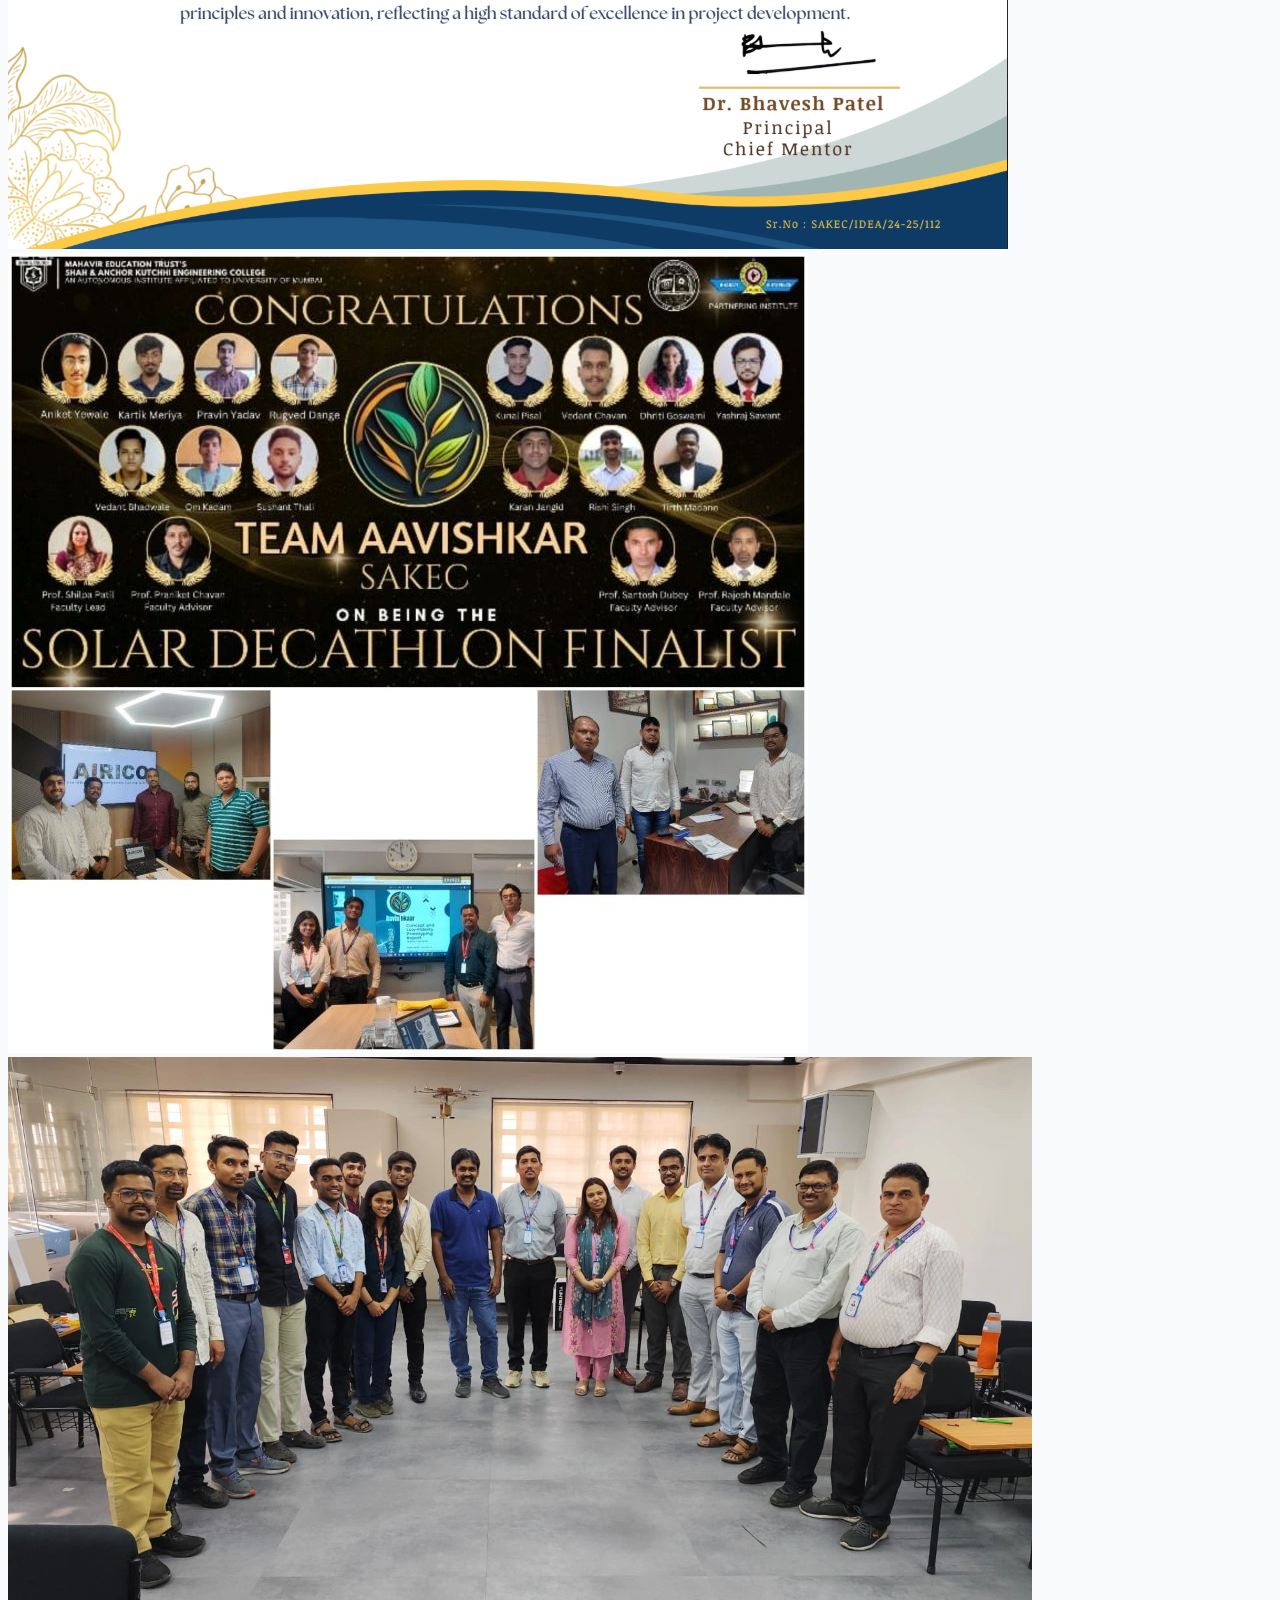
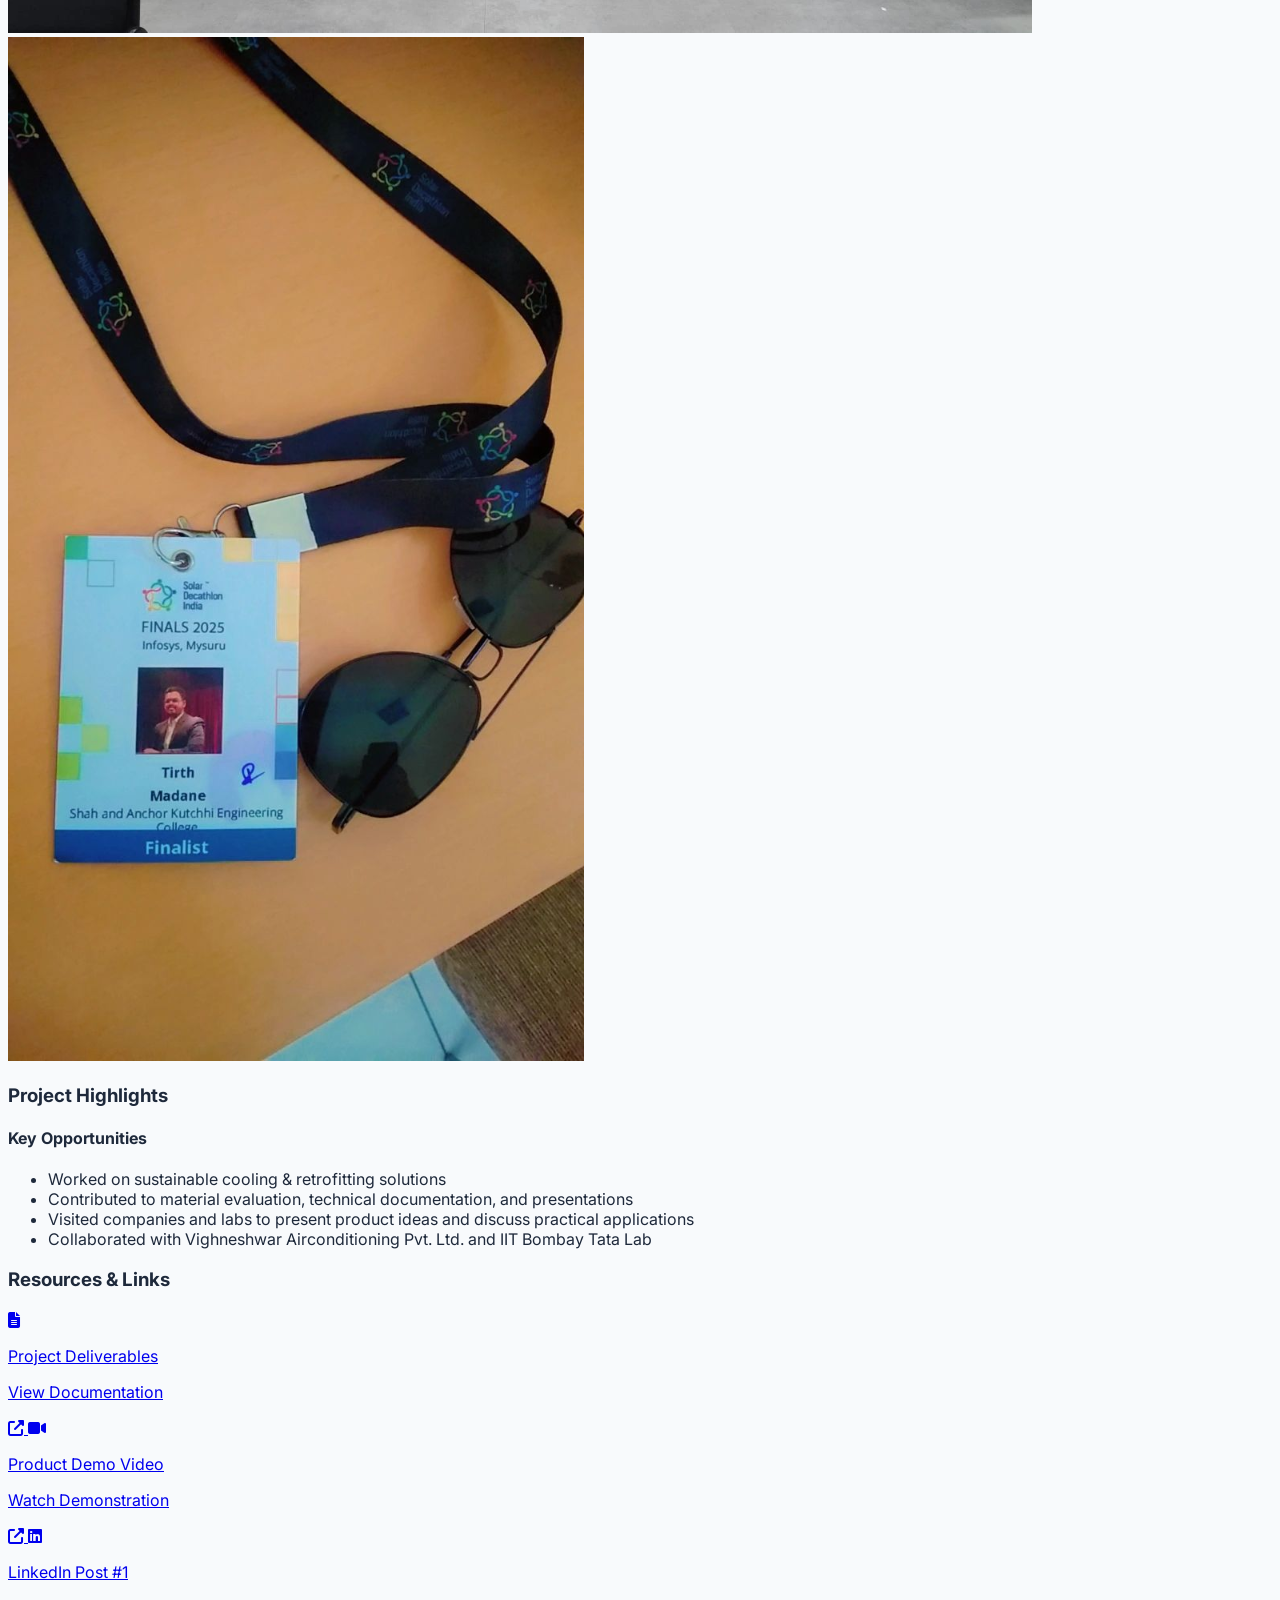
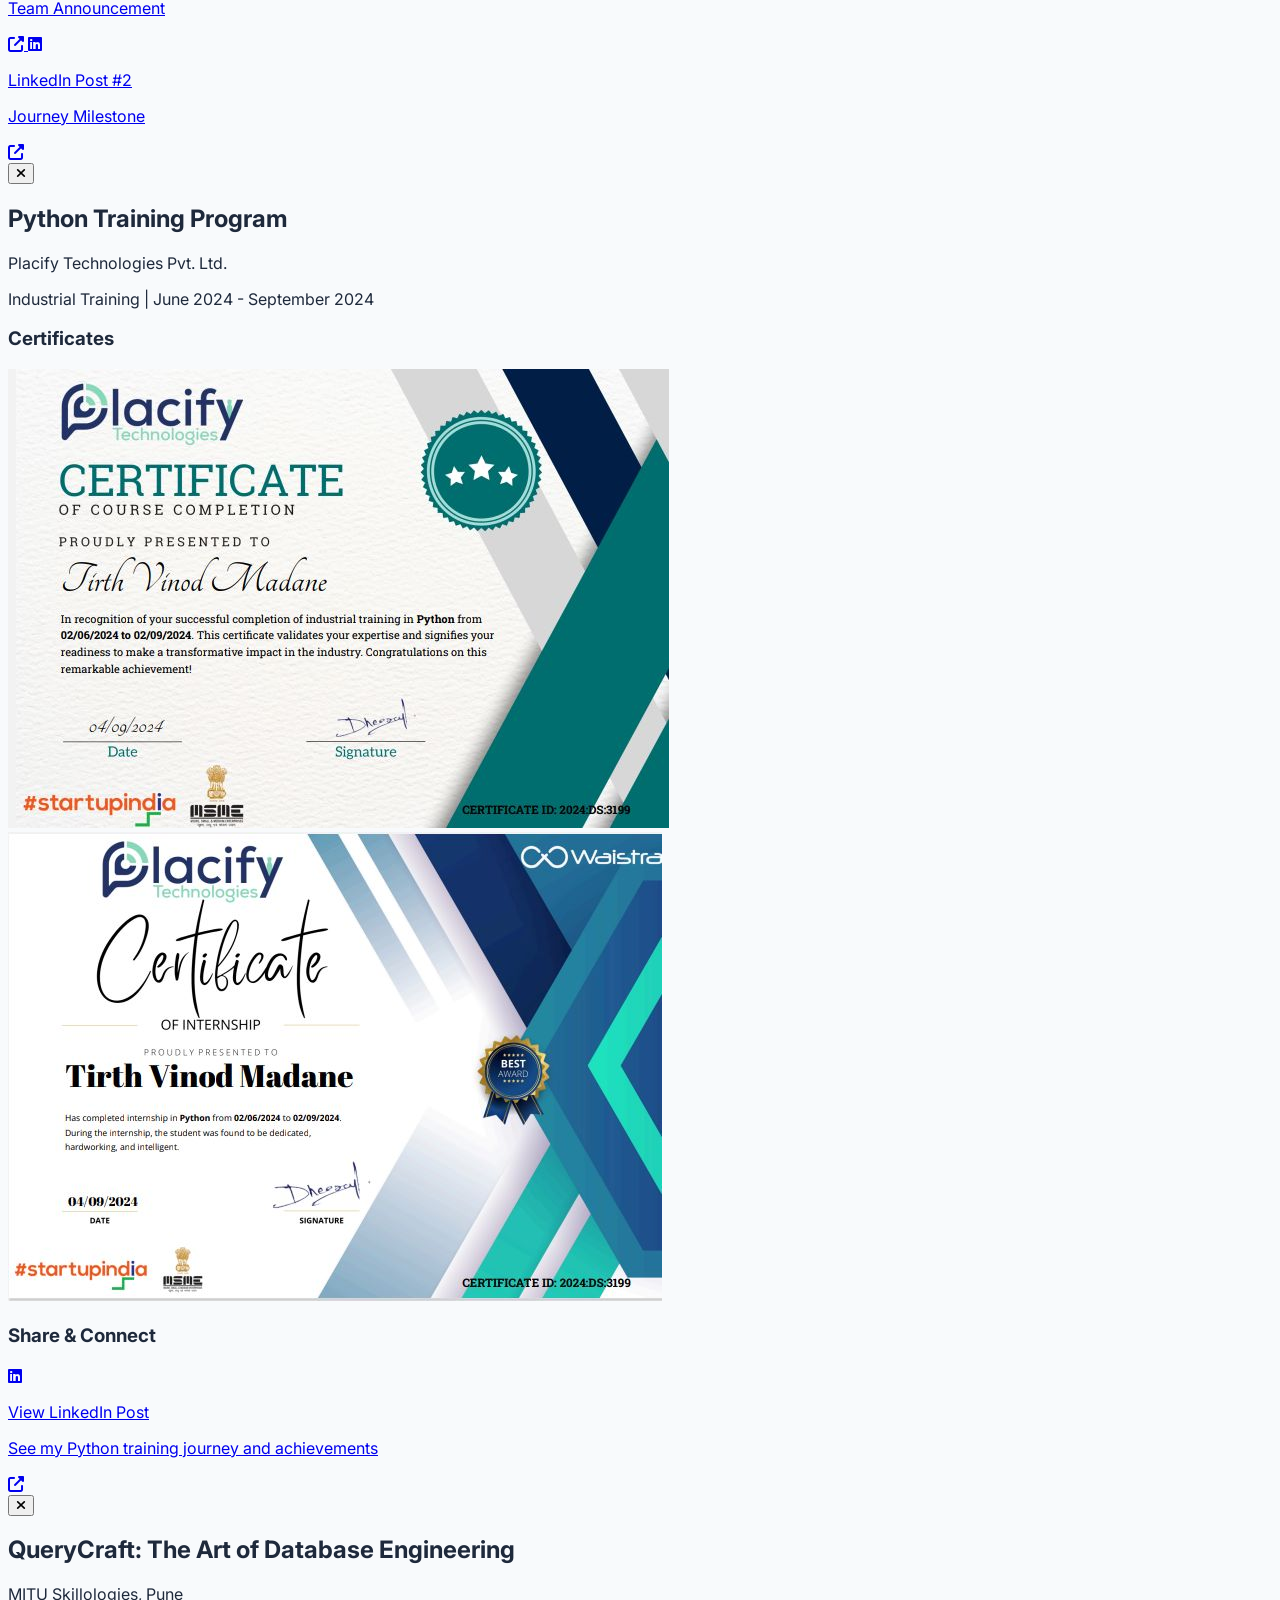
==== commit 8f2974fa: "Fixed merge conflict UI bug" ====
--- a/index.html
+++ b/index.html
@@ -201,21 +201,11 @@
         </div>
     </nav>
 
-<<<<<<< HEAD
-
-    <section id="home" class="hero-pattern min-h-screen flex items-center">
-        <div class="w-full flex flex-col md:flex-row items-center px-8 md:px-16 lg:px-24 pt-24 pb-12 gap-8 md:gap-0">
-            <!-- Left: Text Content (55%) -->
-            <div class="w-full md:w-[55%] order-2 md:order-1 flex flex-col justify-center">
-                <p class="text-blue-500 font-semibold mb-3 text-lg">Hello, I'm</p>
-                <h1 class="text-5xl md:text-6xl lg:text-7xl font-bold mb-5 dark:text-white leading-tight">Tirth <span
-=======
     <section id="home" class="pt-32 pb-20 hero-pattern min-h-screen flex items-center w-full">
         <div class="w-full px-8 md:px-16 lg:px-28 xl:px-40 grid md:grid-cols-2 gap-12 items-center">
             <div class="order-2 md:order-1">
                 <p class="text-blue-500 font-semibold mb-2">Hello, I'm</p>
                 <h1 class="text-5xl md:text-7xl font-bold mb-4 dark:text-white">Tirth <span
->>>>>>> dadeb0d (Fixed GA4 tracking)
                         class="text-blue-500">Madane</span></h1>
                 <h2 class="text-xl md:text-2xl text-slate-500 dark:text-slate-400 mb-6 font-medium">Aspiring Data
                     Scientist | ML Enthusiast</h2>
@@ -247,23 +237,12 @@
             <!-- Right: Photo (45%) -->
             <div class="w-full md:w-[45%] order-1 md:order-2 flex justify-center items-center relative py-10">
                 <div
-<<<<<<< HEAD
-                    class="relative w-64 h-64 md:w-[300px] md:h-[300px] lg:w-[380px] lg:h-[380px] rounded-full border-8 border-white dark:border-slate-800 shadow-2xl overflow-hidden z-10">
-                    <img src="portfolio.png" alt="Tirth Madane" class="w-full h-full object-cover">
-                </div>
-                <div
-                    class="absolute top-4 right-4 md:right-8 w-24 h-24 lg:w-32 lg:h-32 bg-blue-900 rounded-full opacity-10">
-                </div>
-                <div
-                    class="absolute bottom-4 left-4 md:left-8 w-16 h-16 lg:w-20 lg:h-20 border-4 border-blue-500 rounded-full opacity-20">
-=======
                     class="relative w-64 h-64 md:w-80 md:h-80 lg:w-96 lg:h-96 rounded-full border-8 border-white dark:border-slate-800 shadow-2xl overflow-hidden z-10">
                     <img src="portfolio.png" alt="Tirth Madane" class="w-full h-full object-cover">
                 </div>
 
                 <div class="absolute -top-4 -right-4 w-32 h-32 bg-blue-900 rounded-full opacity-10"></div>
                 <div class="absolute bottom-0 -left-10 w-24 h-24 border-4 border-blue-500 rounded-full opacity-20">
->>>>>>> dadeb0d (Fixed GA4 tracking)
                 </div>
             </div>
         </div>
@@ -2251,4 +2230,4 @@
 </body>
 
 
-</html>+</html>
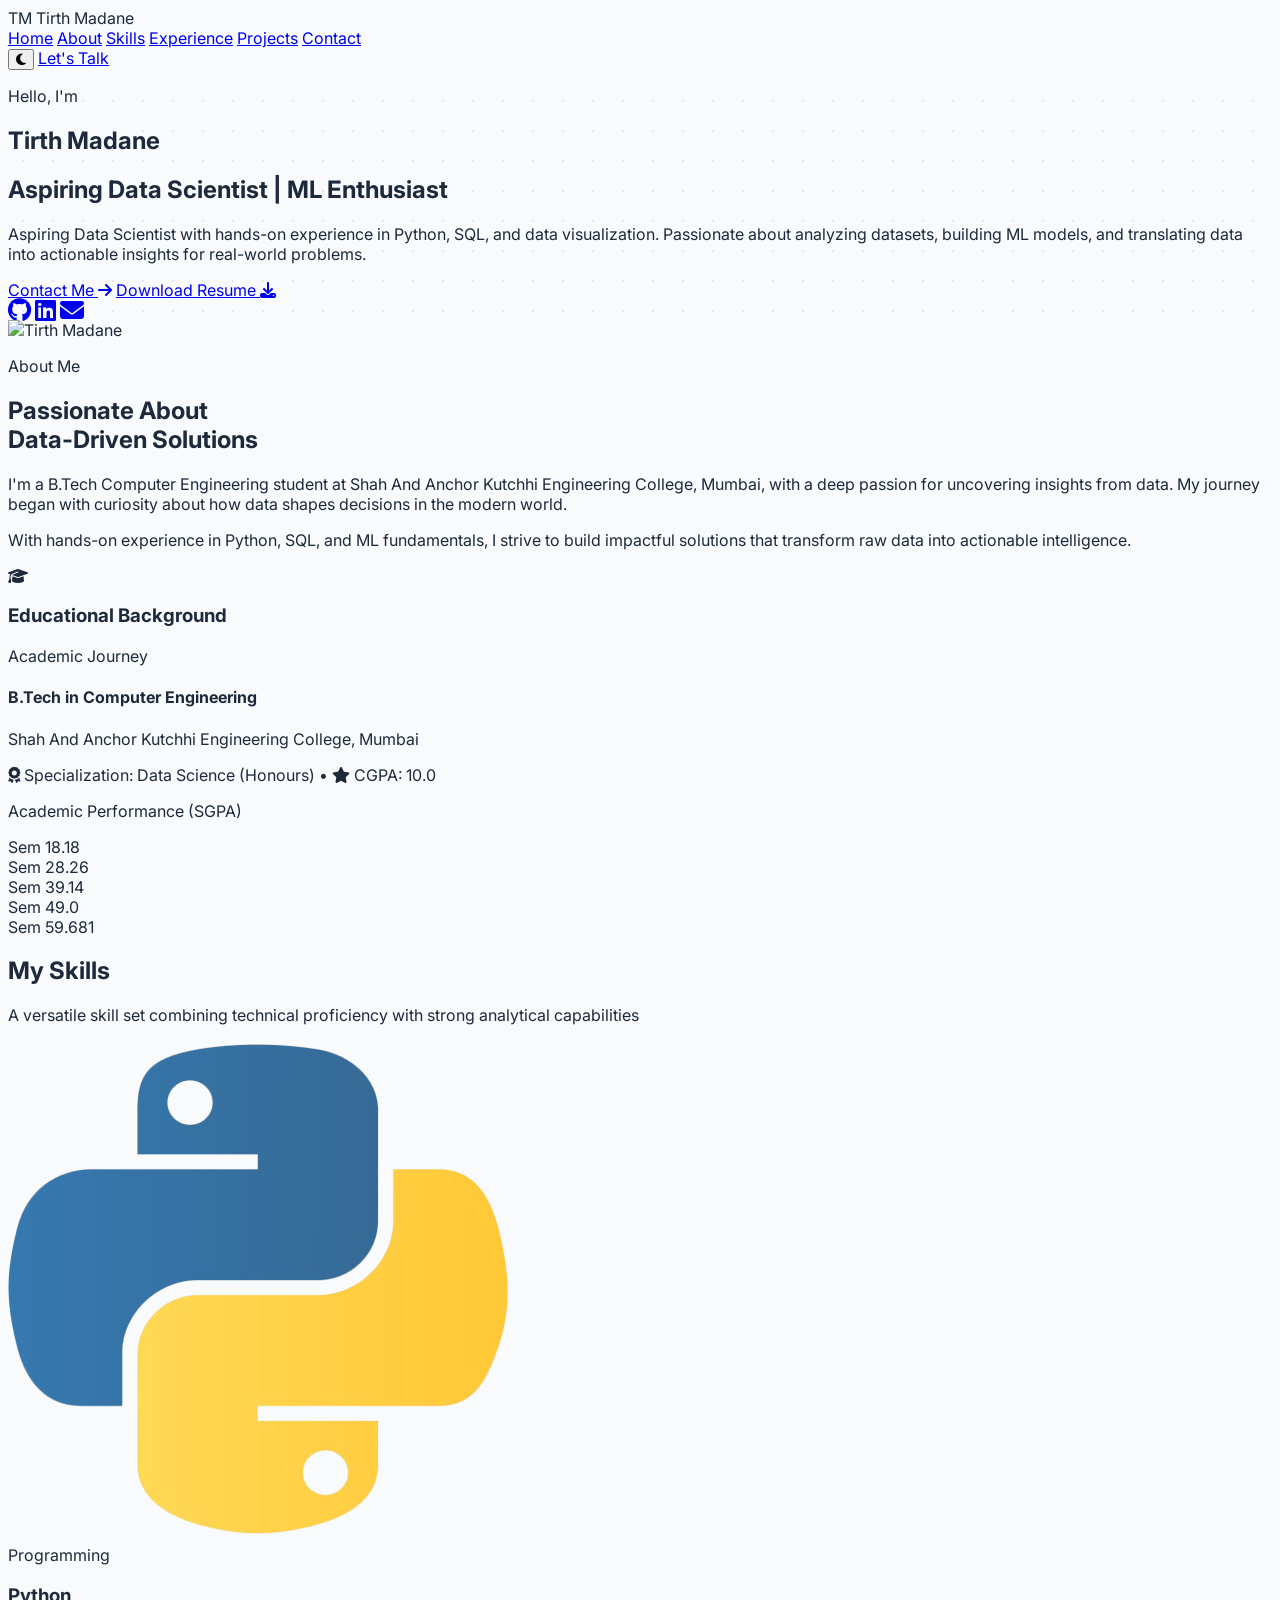
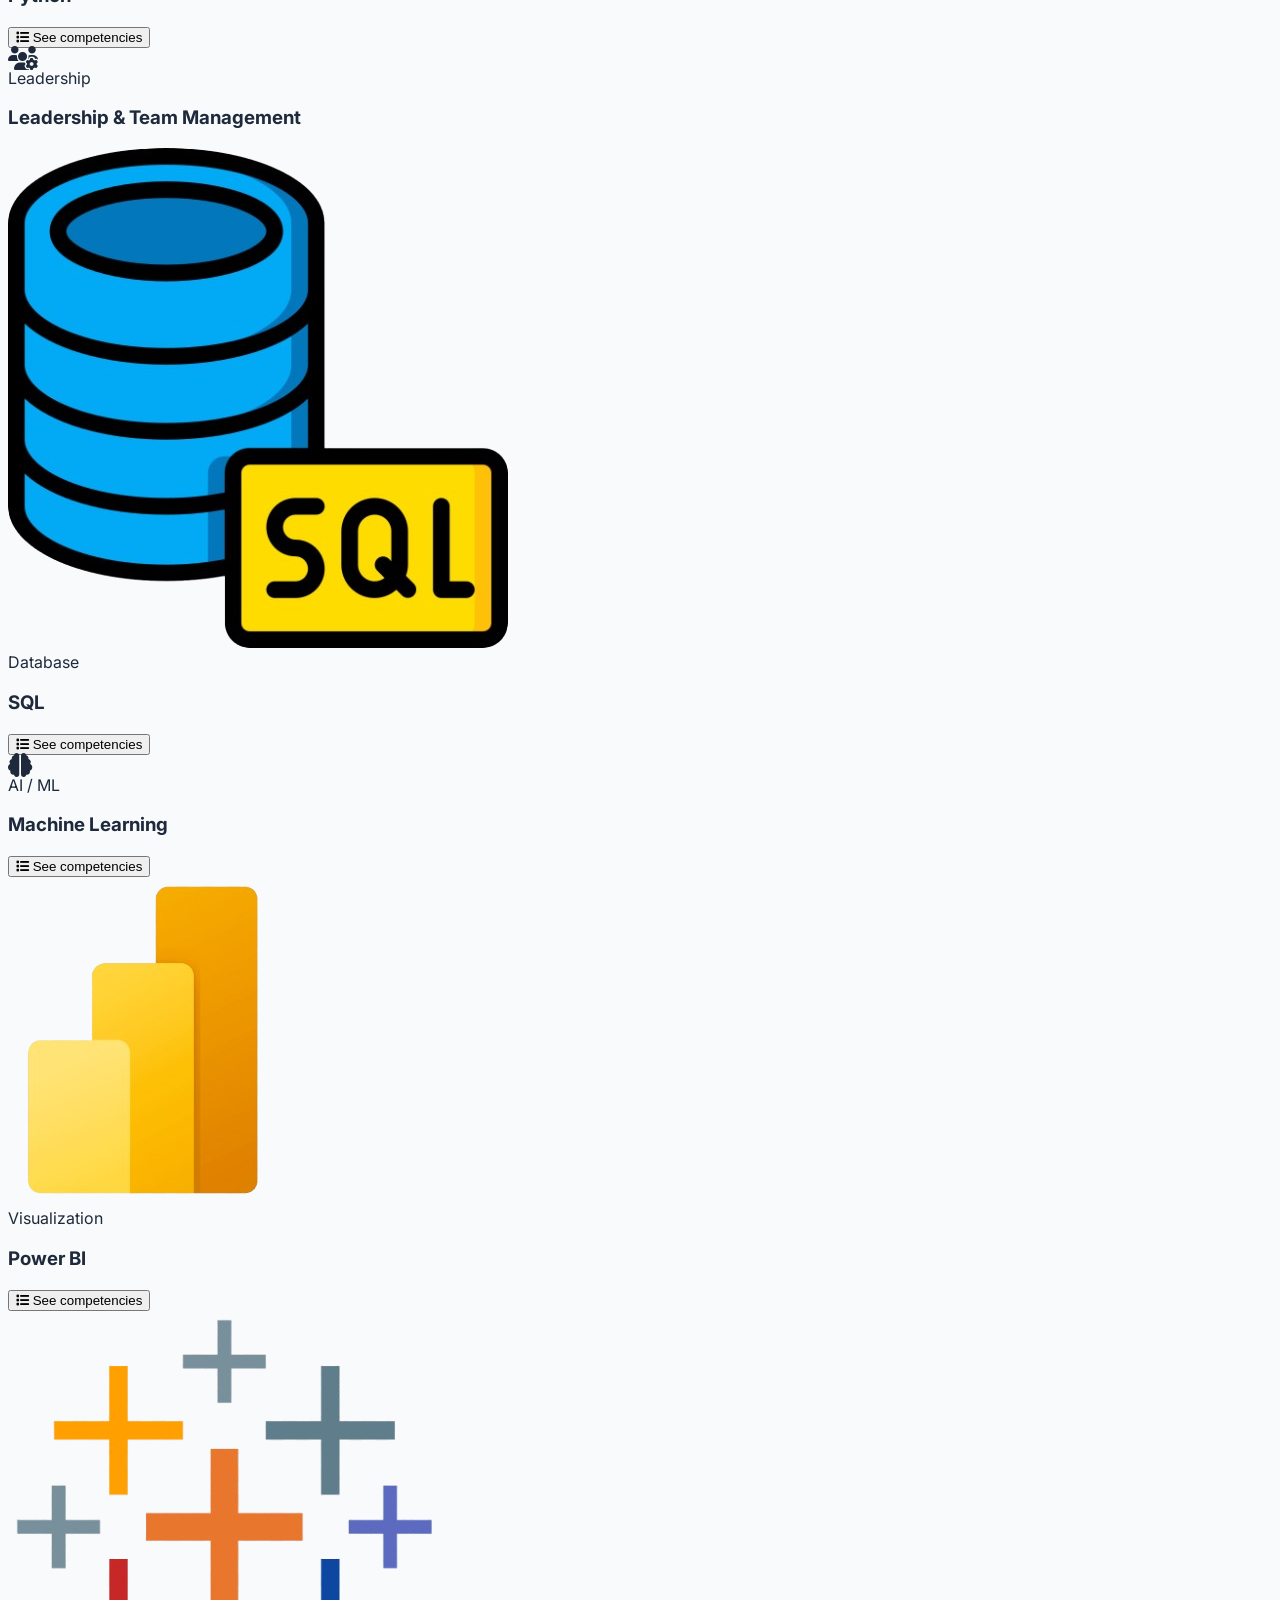
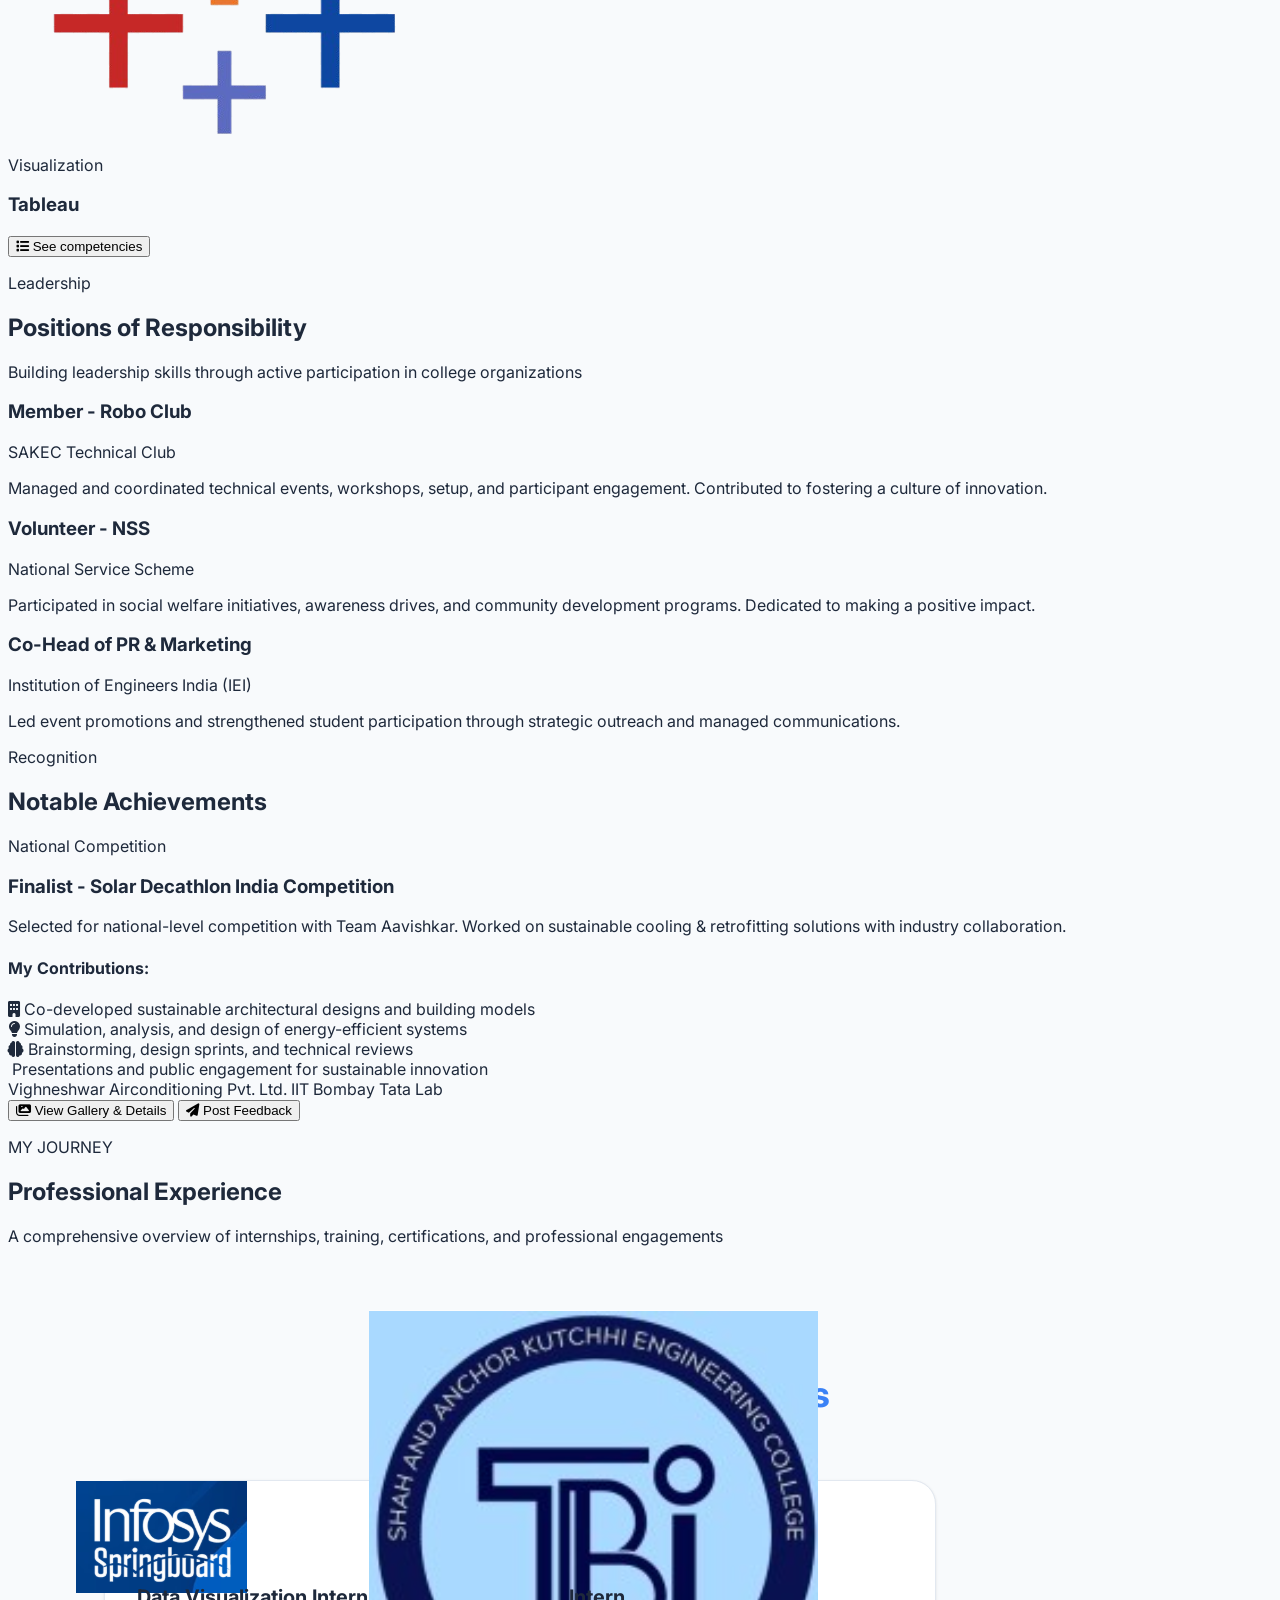
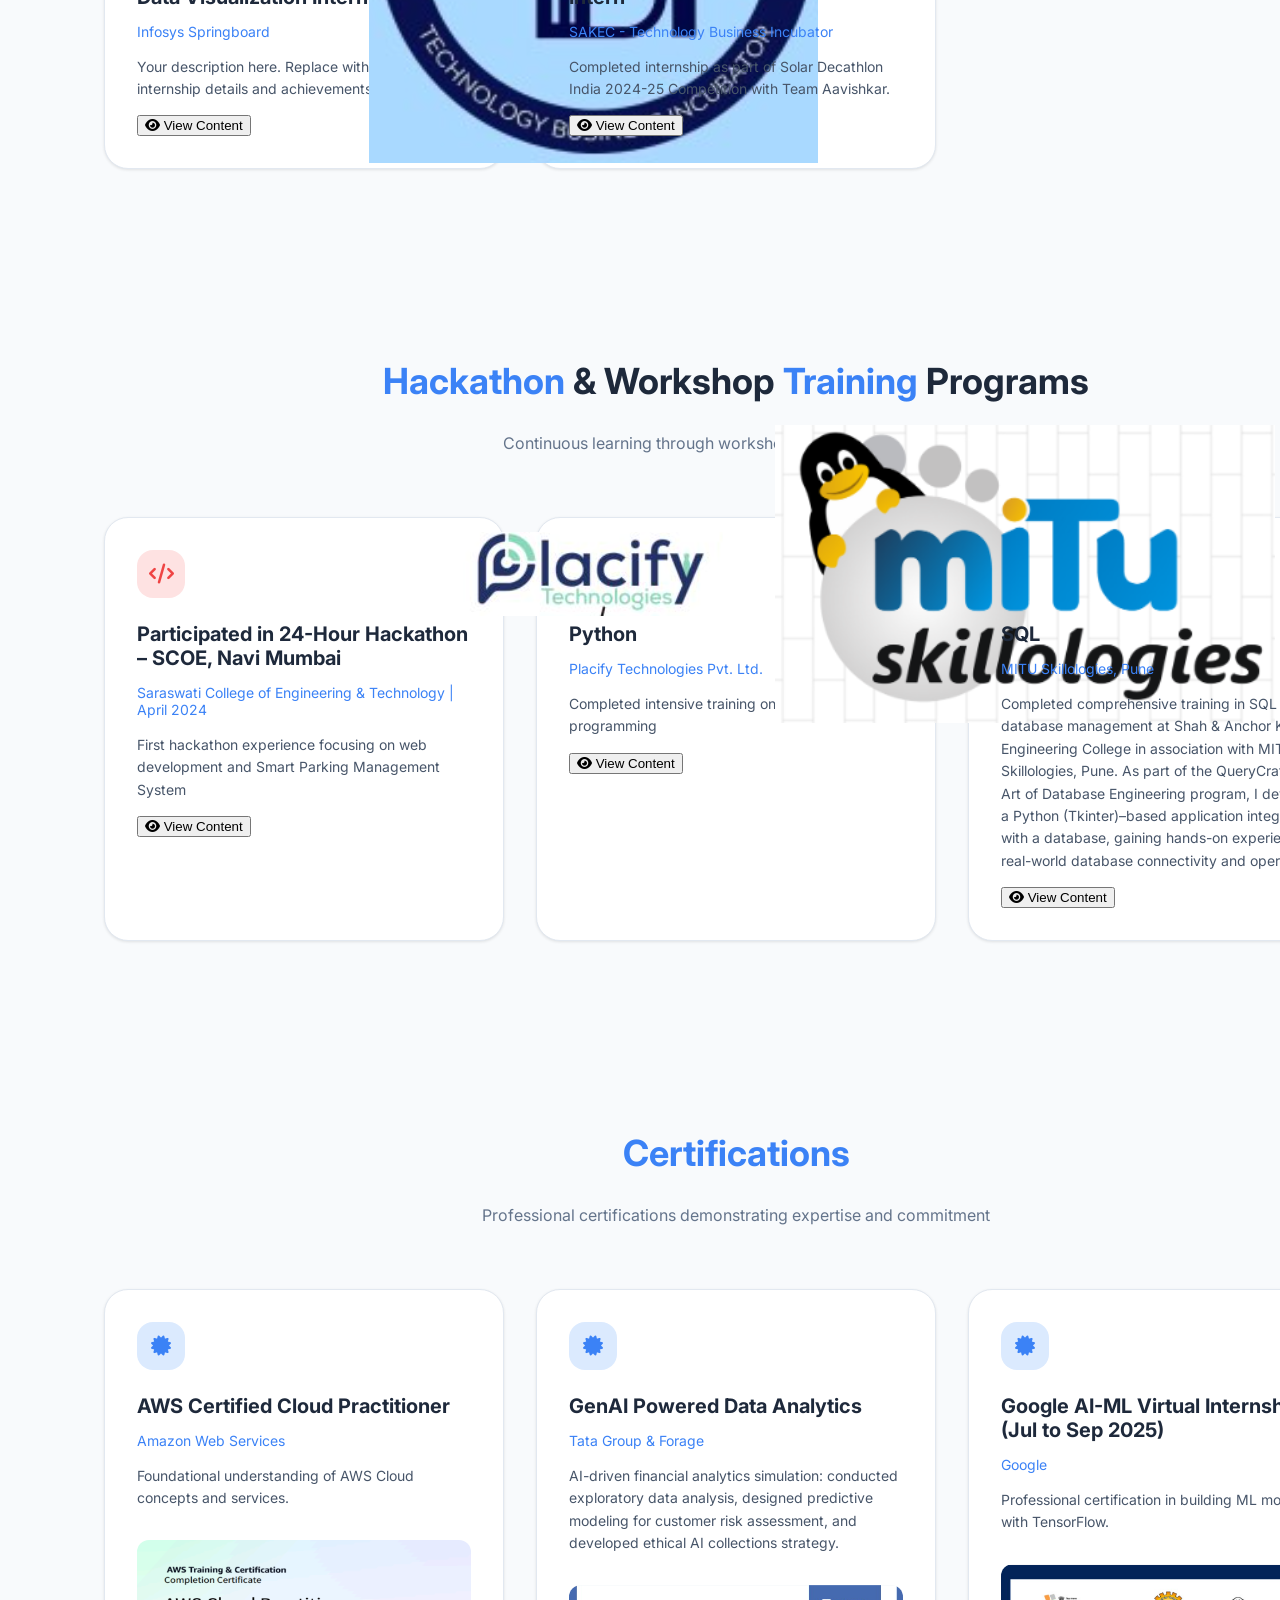
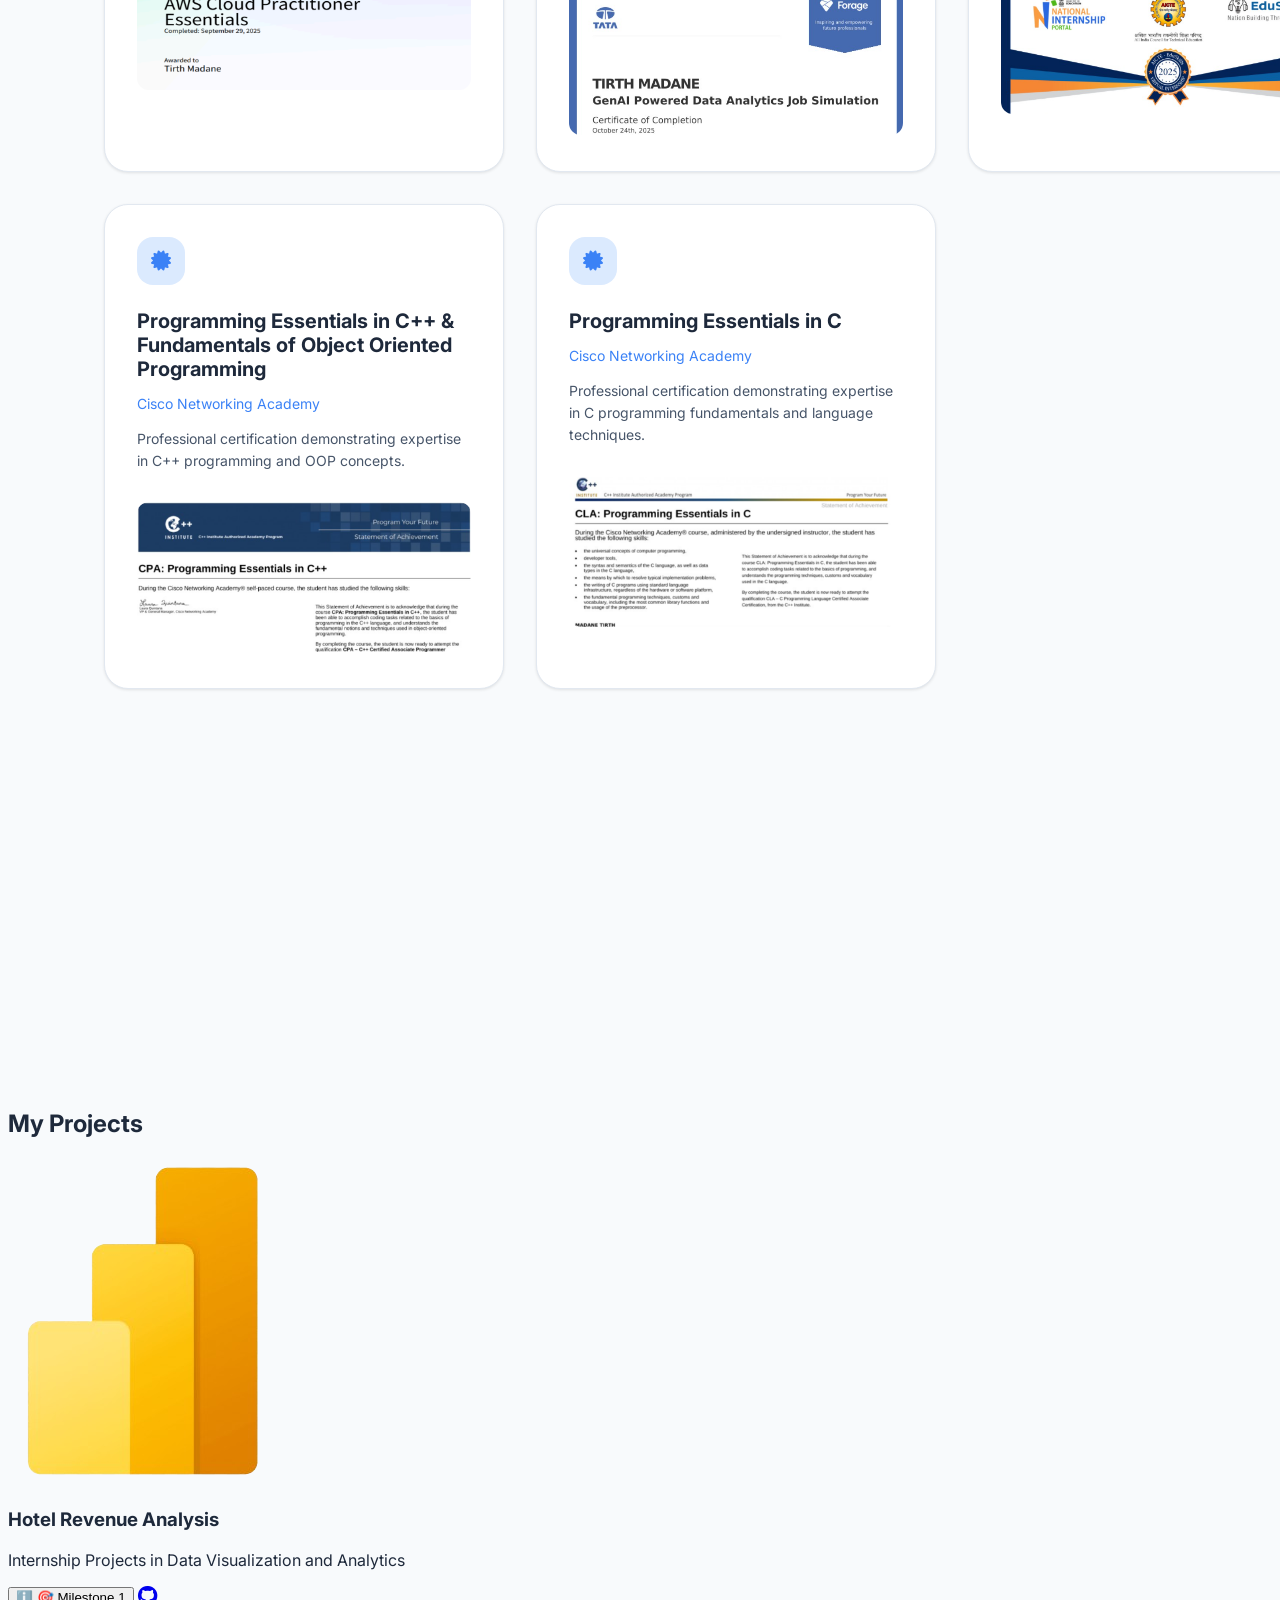
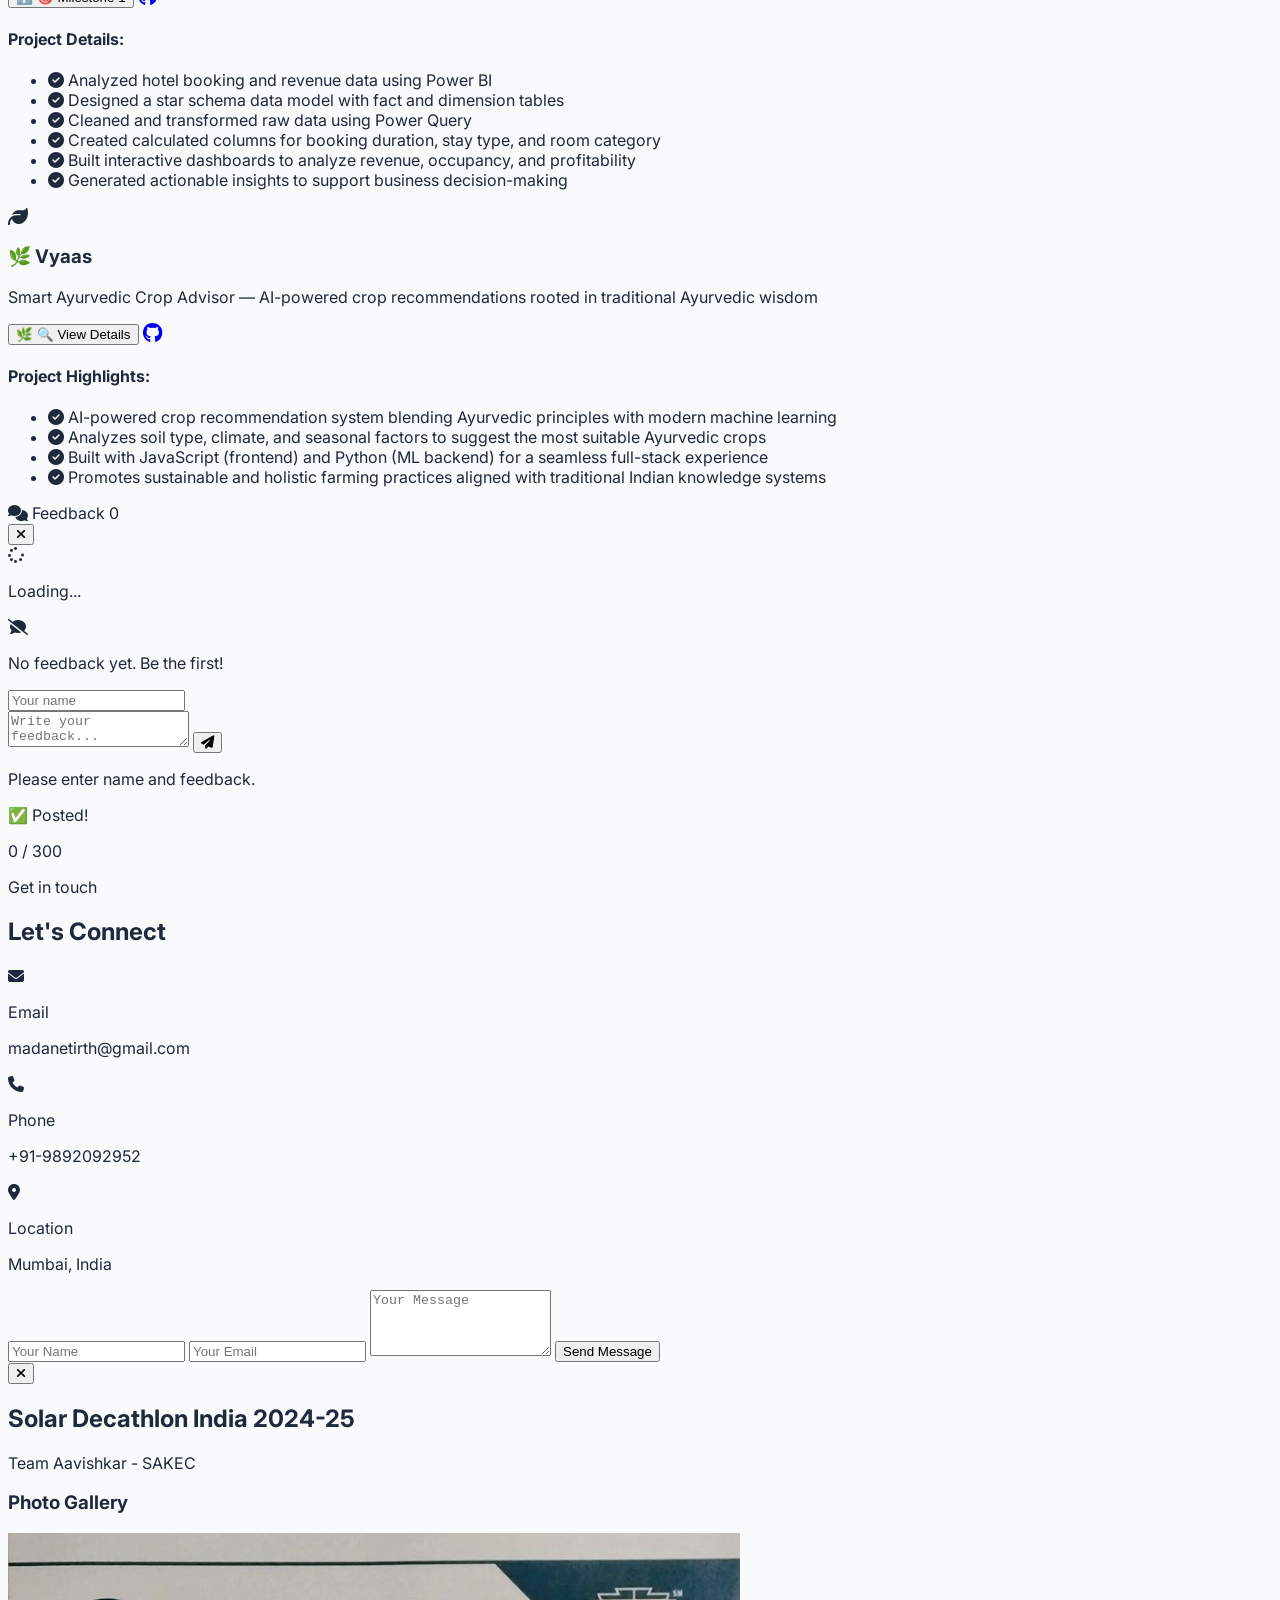
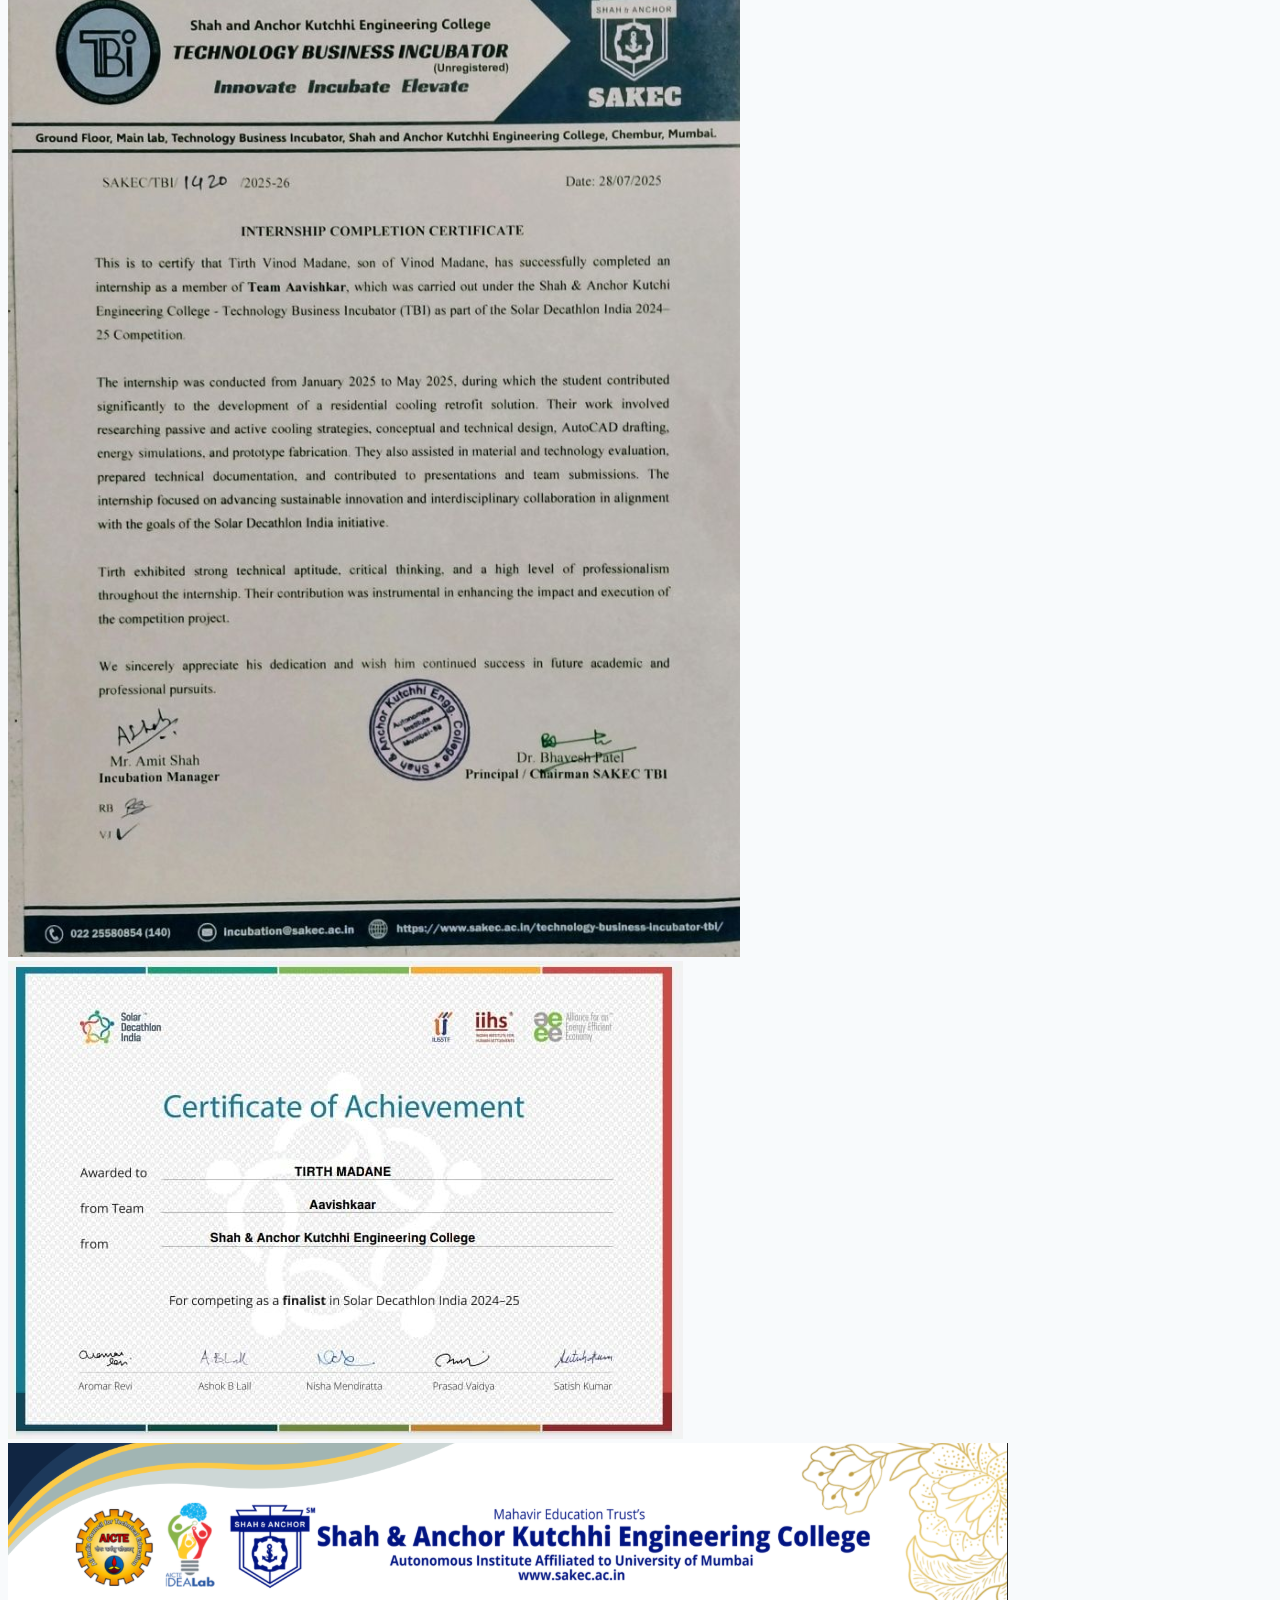
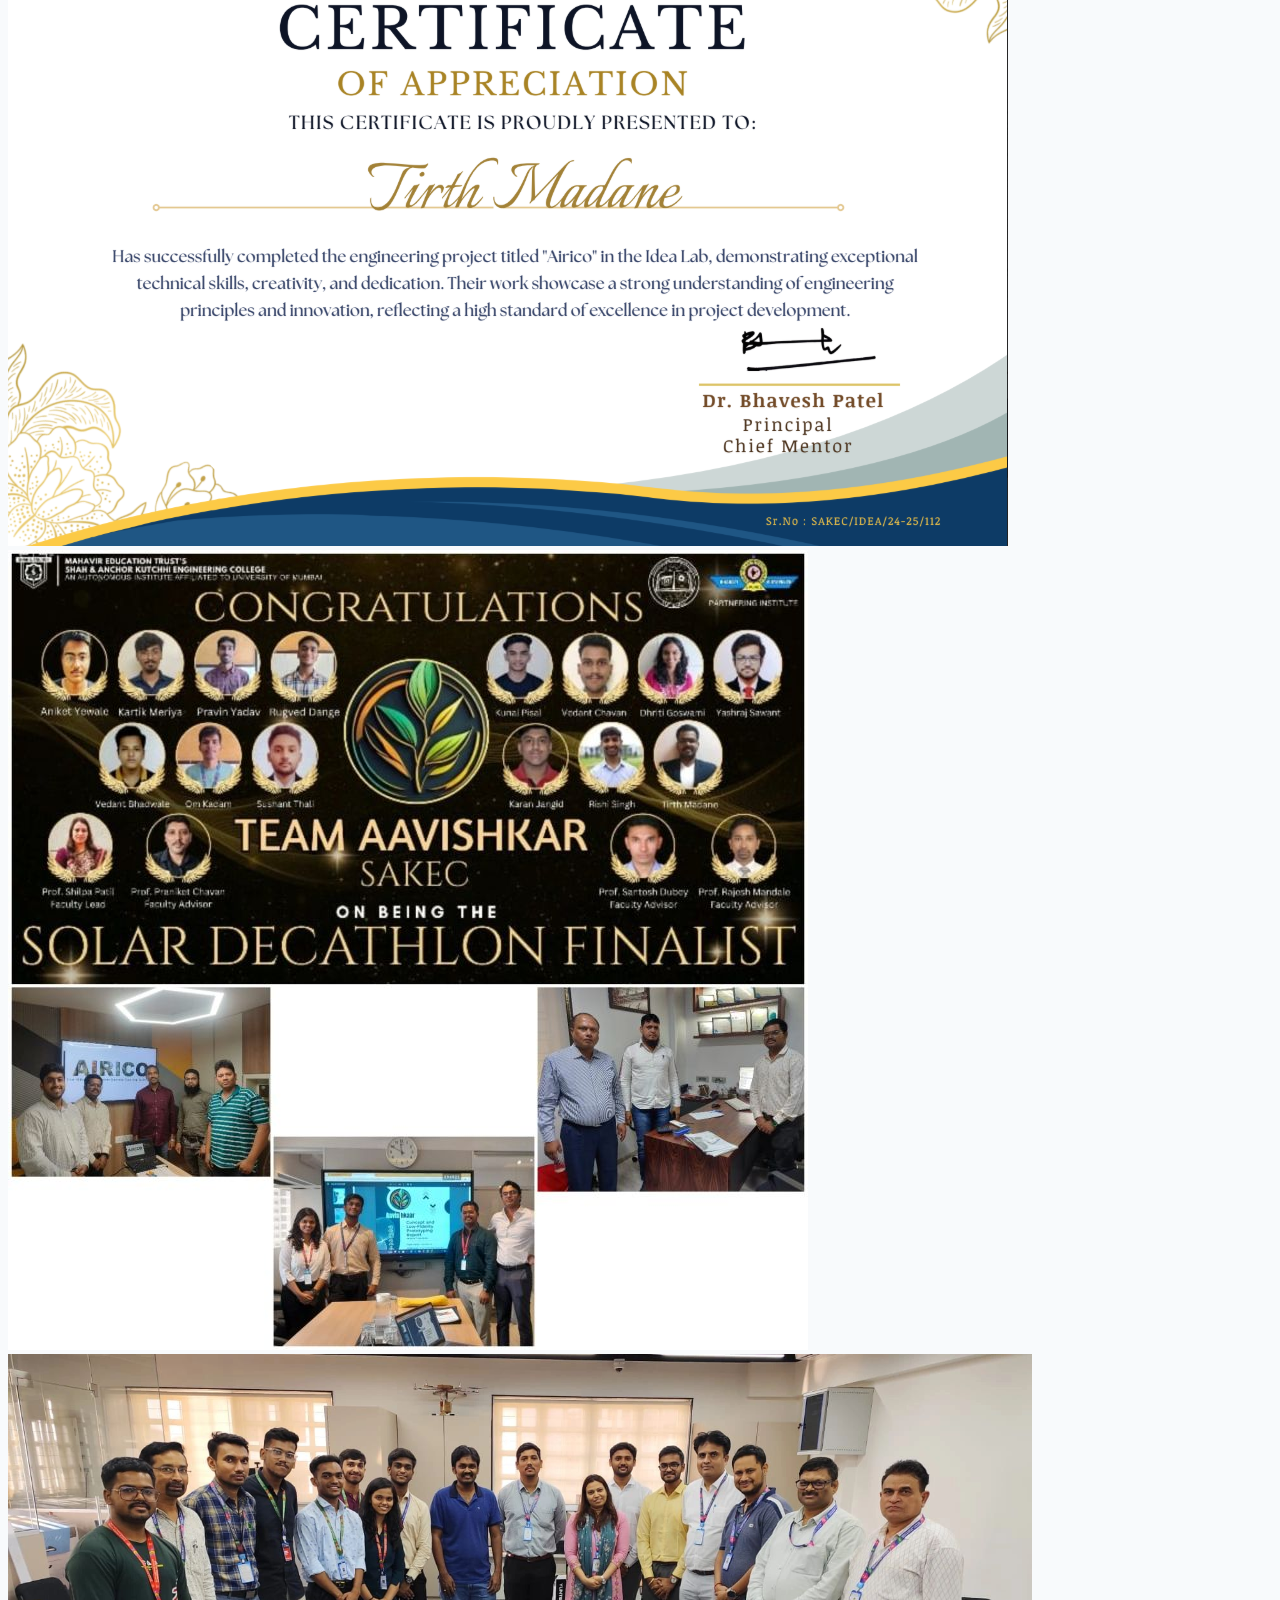
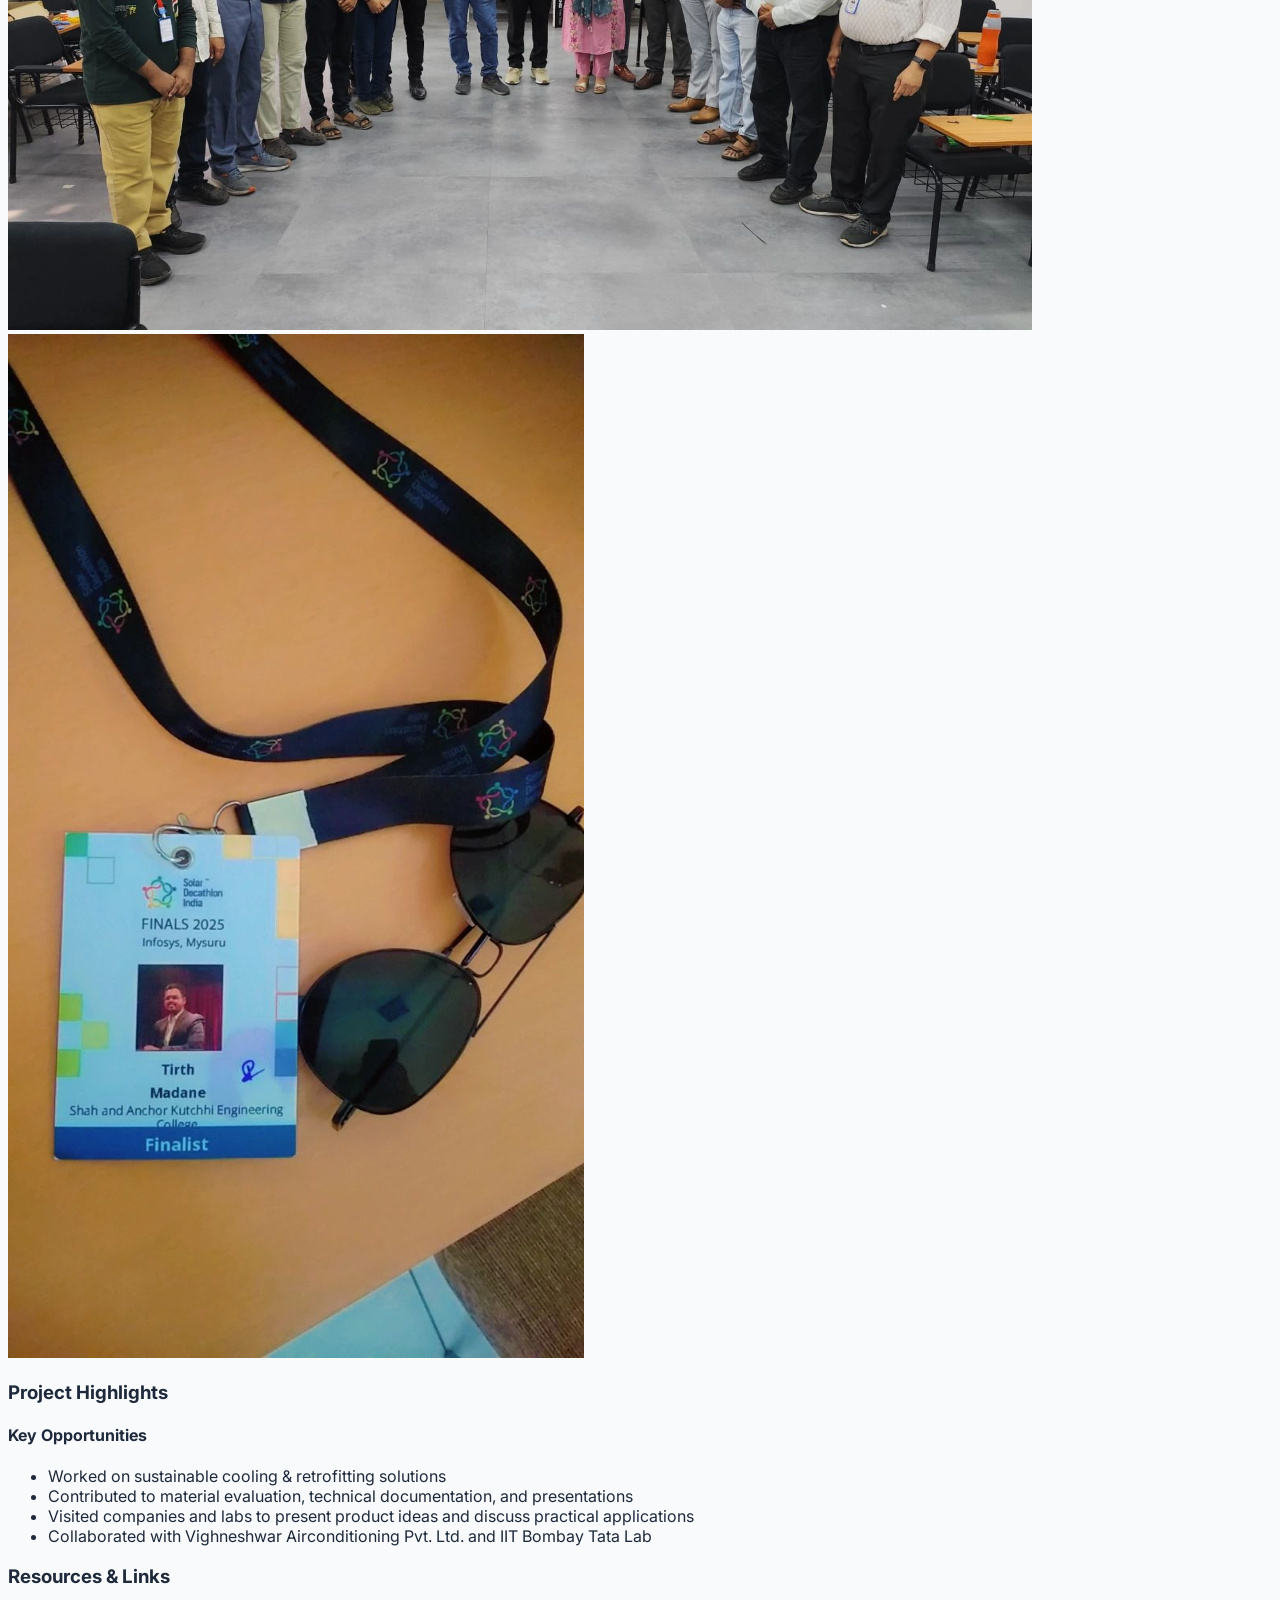
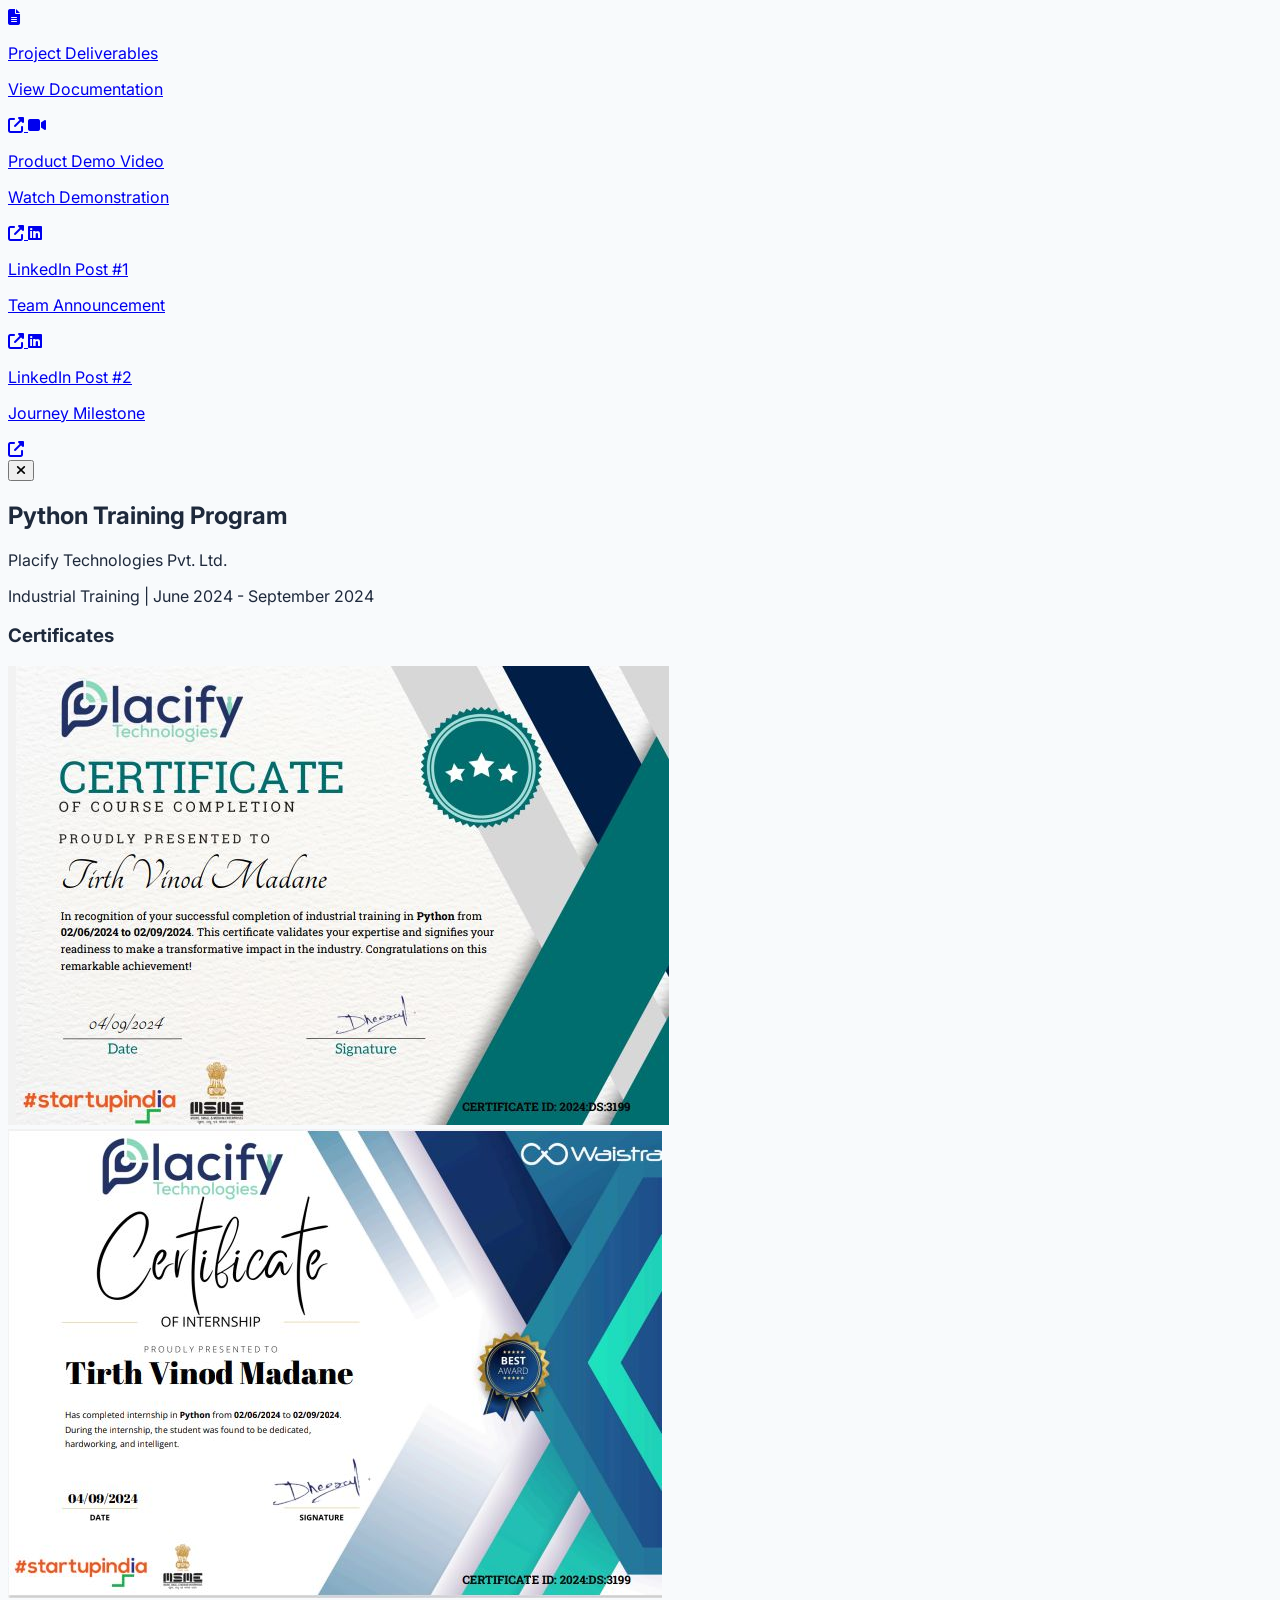
==== commit e87d075e: "feat: add Vyaas Smart Ayurvedic Crop Advisor project card to Projects section" ====
--- a/index.html
+++ b/index.html
@@ -696,6 +696,63 @@
                     </ul>
                 </div>
             </div>
+
+            <!-- Vyaas — Smart Ayurvedic Crop Advisor Project Card -->
+            <div class="mt-10 bg-white dark:bg-slate-800 p-10 rounded-3xl border border-slate-200 dark:border-slate-700 shadow-sm max-w-3xl mx-auto card-hover text-left">
+                <!-- Leaf Icon at corner -->
+                <div class="flex justify-end mb-4">
+                    <div class="w-12 h-12 bg-green-50 dark:bg-green-900/30 rounded-lg flex items-center justify-center">
+                        <i class="fas fa-leaf text-green-600 fa-lg"></i>
+                    </div>
+                </div>
+
+                <!-- Section Title -->
+                <h3 class="text-3xl font-bold mb-2 dark:text-white">&#127807; Vyaas</h3>
+
+                <!-- Subtitle -->
+                <p class="text-slate-500 dark:text-slate-400 mb-6">Smart Ayurvedic Crop Advisor &mdash; AI-powered crop recommendations rooted in traditional Ayurvedic wisdom</p>
+
+                <!-- Action Row -->
+                <div class="flex items-center gap-4 justify-between">
+                    <!-- View Details Button -->
+                    <button onclick="toggleVyaasDetails()" id="vyaasDetailsBtn"
+                        class="milestone-btn flex items-center gap-2 bg-green-50 dark:bg-green-900/30 text-green-700 dark:text-green-300 px-5 py-2.5 rounded-lg font-semibold hover:bg-green-100 dark:hover:bg-green-900/50 transition-all">
+                        <span class="text-lg">&#127807; &#128269;</span>
+                        <span>View Details</span>
+                    </button>
+
+                    <!-- GitHub Icon -->
+                    <a href="https://github.com/R-Krishita/vyaas" target="_blank" rel="noopener noreferrer"
+                        class="w-10 h-10 bg-slate-800 dark:bg-slate-700 text-white rounded-lg flex items-center justify-center hover:bg-slate-700 dark:hover:bg-slate-600 transition-all">
+                        <i class="fab fa-github fa-lg"></i>
+                    </a>
+                </div>
+
+                <!-- Expandable Project Details -->
+                <div id="vyaasDetailsInfo"
+                    class="milestone-info hidden mt-6 p-6 bg-slate-50 dark:bg-slate-900 rounded-xl border border-slate-200 dark:border-slate-700">
+                    <h4 class="font-bold text-lg mb-4 text-green-600 dark:text-green-400">Project Highlights:</h4>
+                    <ul class="space-y-3 text-slate-600 dark:text-slate-300">
+                        <li class="flex items-start gap-3">
+                            <i class="fas fa-check-circle text-green-500 mt-1"></i>
+                            <span>AI-powered crop recommendation system blending Ayurvedic principles with modern machine learning</span>
+                        </li>
+                        <li class="flex items-start gap-3">
+                            <i class="fas fa-check-circle text-green-500 mt-1"></i>
+                            <span>Analyzes soil type, climate, and seasonal factors to suggest the most suitable Ayurvedic crops</span>
+                        </li>
+                        <li class="flex items-start gap-3">
+                            <i class="fas fa-check-circle text-green-500 mt-1"></i>
+                            <span>Built with JavaScript (frontend) and Python (ML backend) for a seamless full-stack experience</span>
+                        </li>
+                        <li class="flex items-start gap-3">
+                            <i class="fas fa-check-circle text-green-500 mt-1"></i>
+                            <span>Promotes sustainable and holistic farming practices aligned with traditional Indian knowledge systems</span>
+                        </li>
+                    </ul>
+                </div>
+            </div>
+
         </div>
     </section>
 
@@ -1168,6 +1225,17 @@
                 info.classList.remove('show');
             }
         }
+
+        function toggleVyaasDetails() {
+            const info = document.getElementById('vyaasDetailsInfo');
+            if (info.classList.contains('hidden')) {
+                info.classList.remove('hidden');
+                info.classList.add('show');
+            } else {
+                info.classList.add('hidden');
+                info.classList.remove('show');
+            }
+        }
         function reveal() {
             var reveals = document.querySelectorAll(".reveal");
 
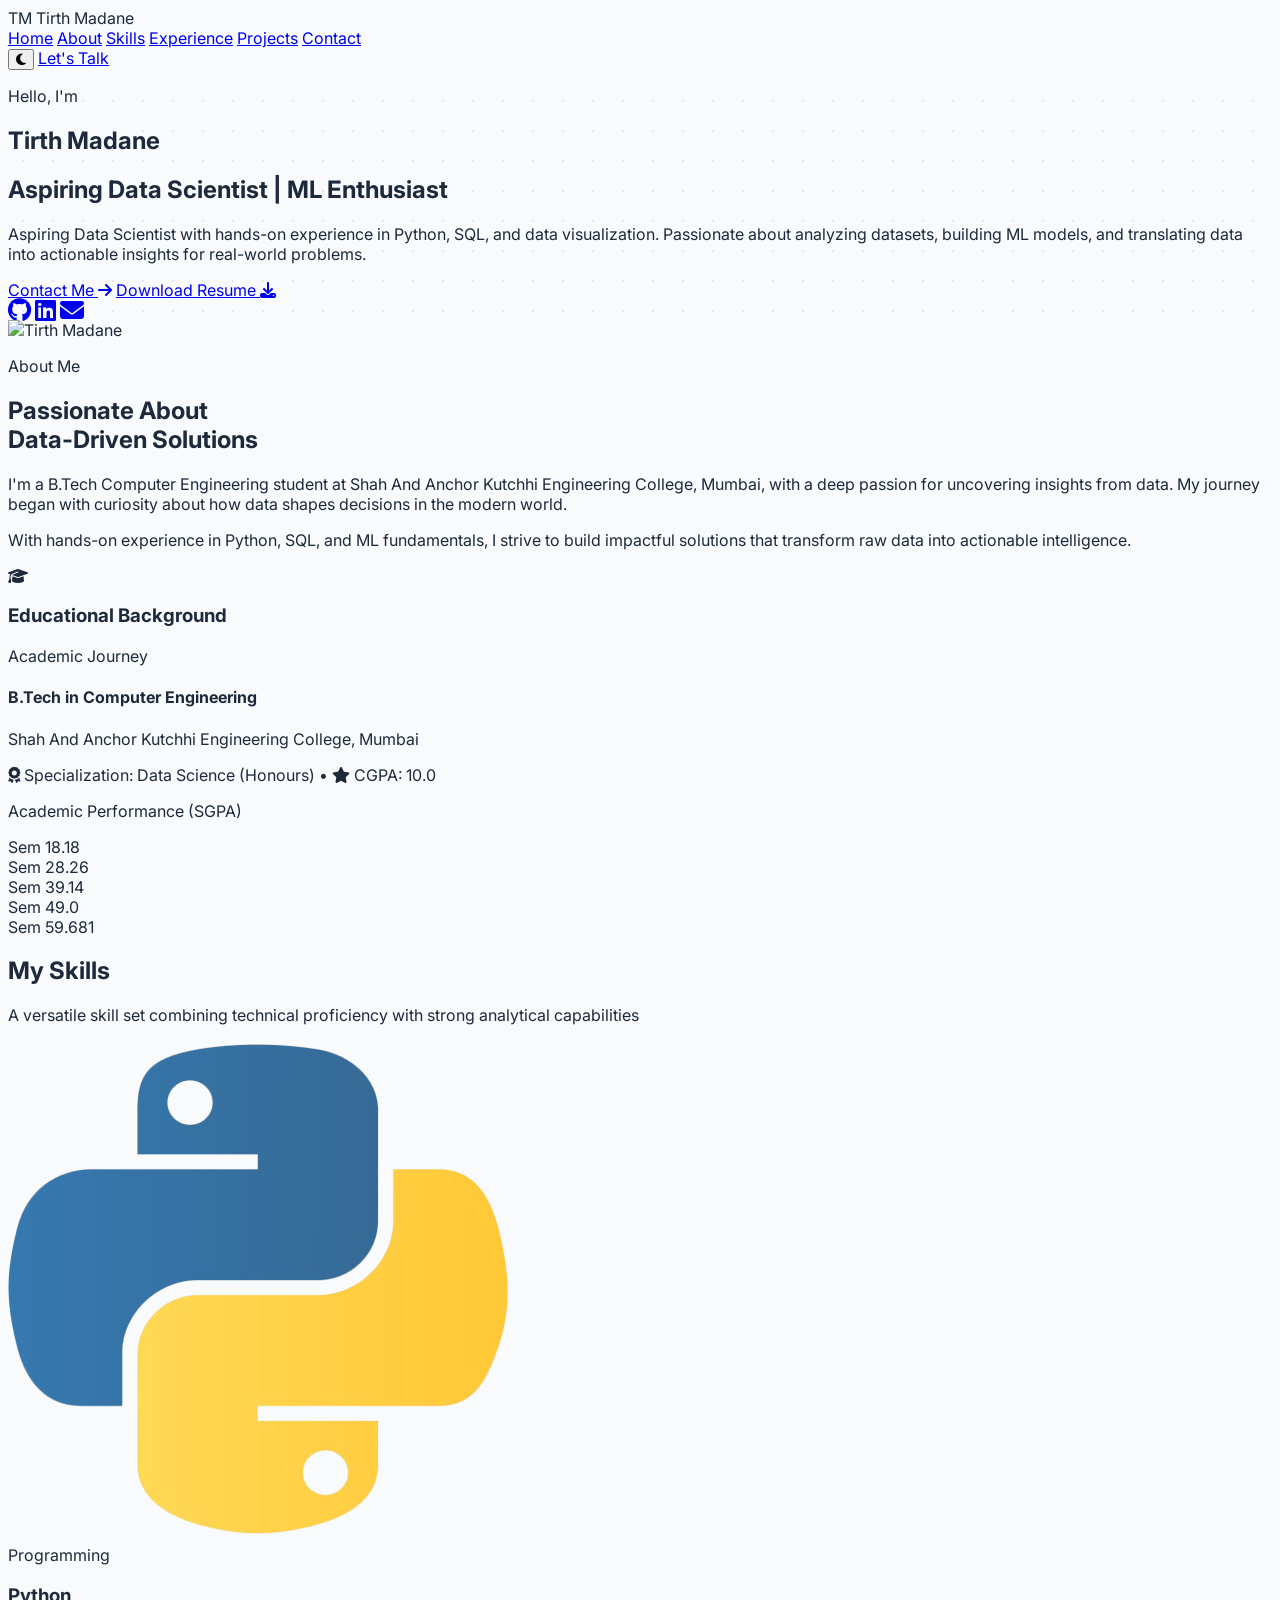
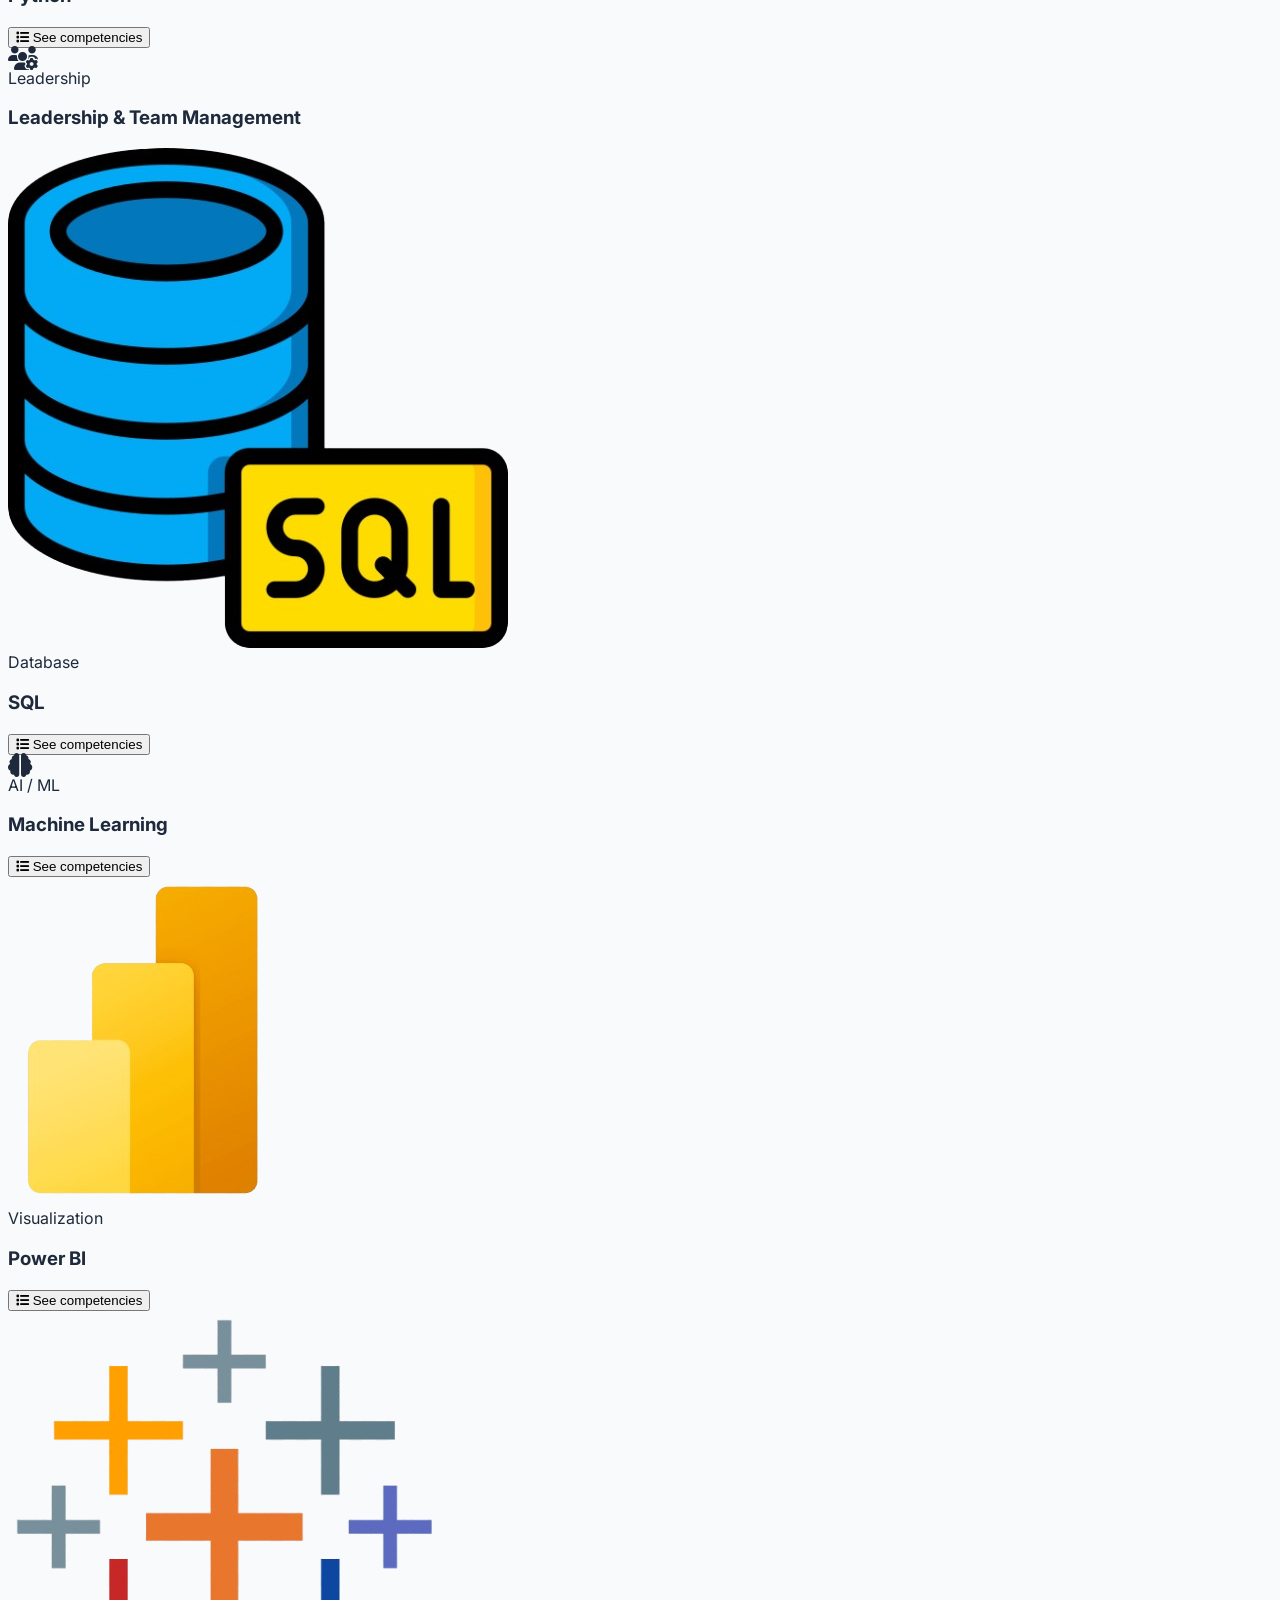
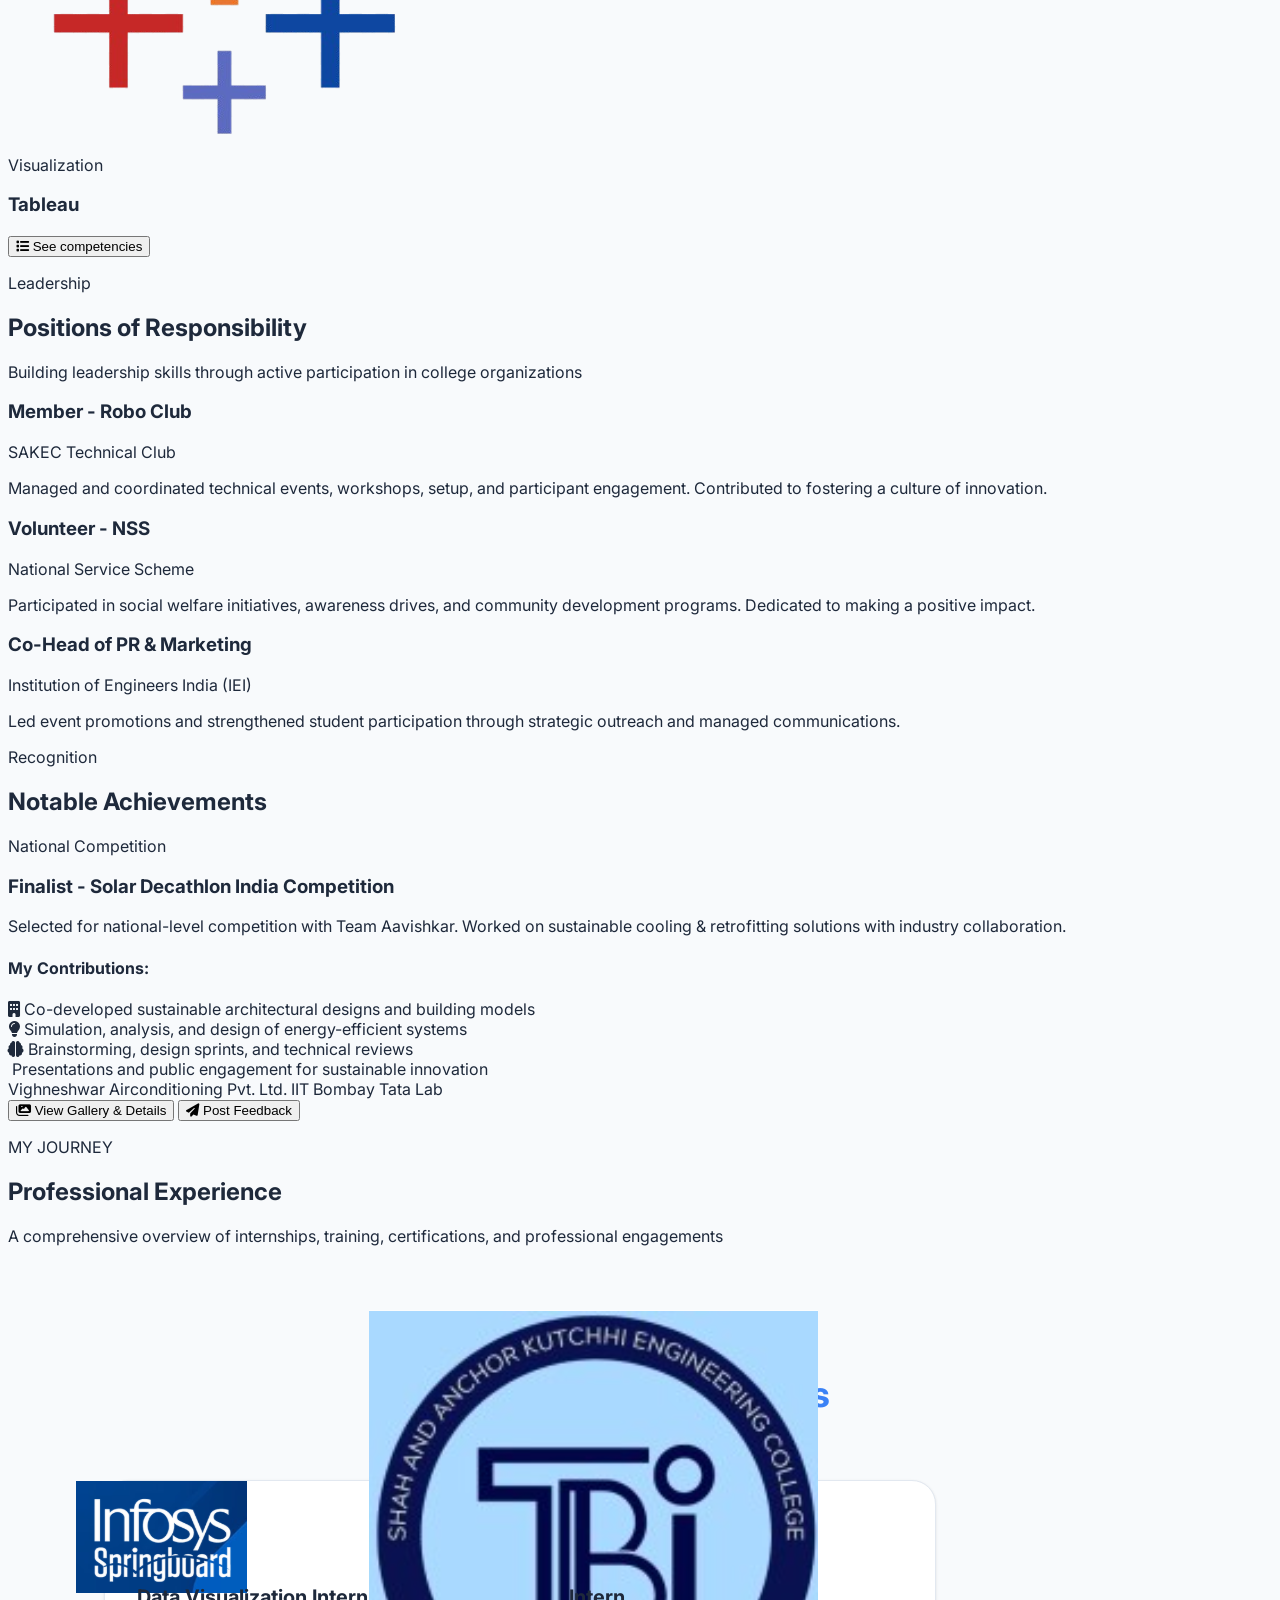
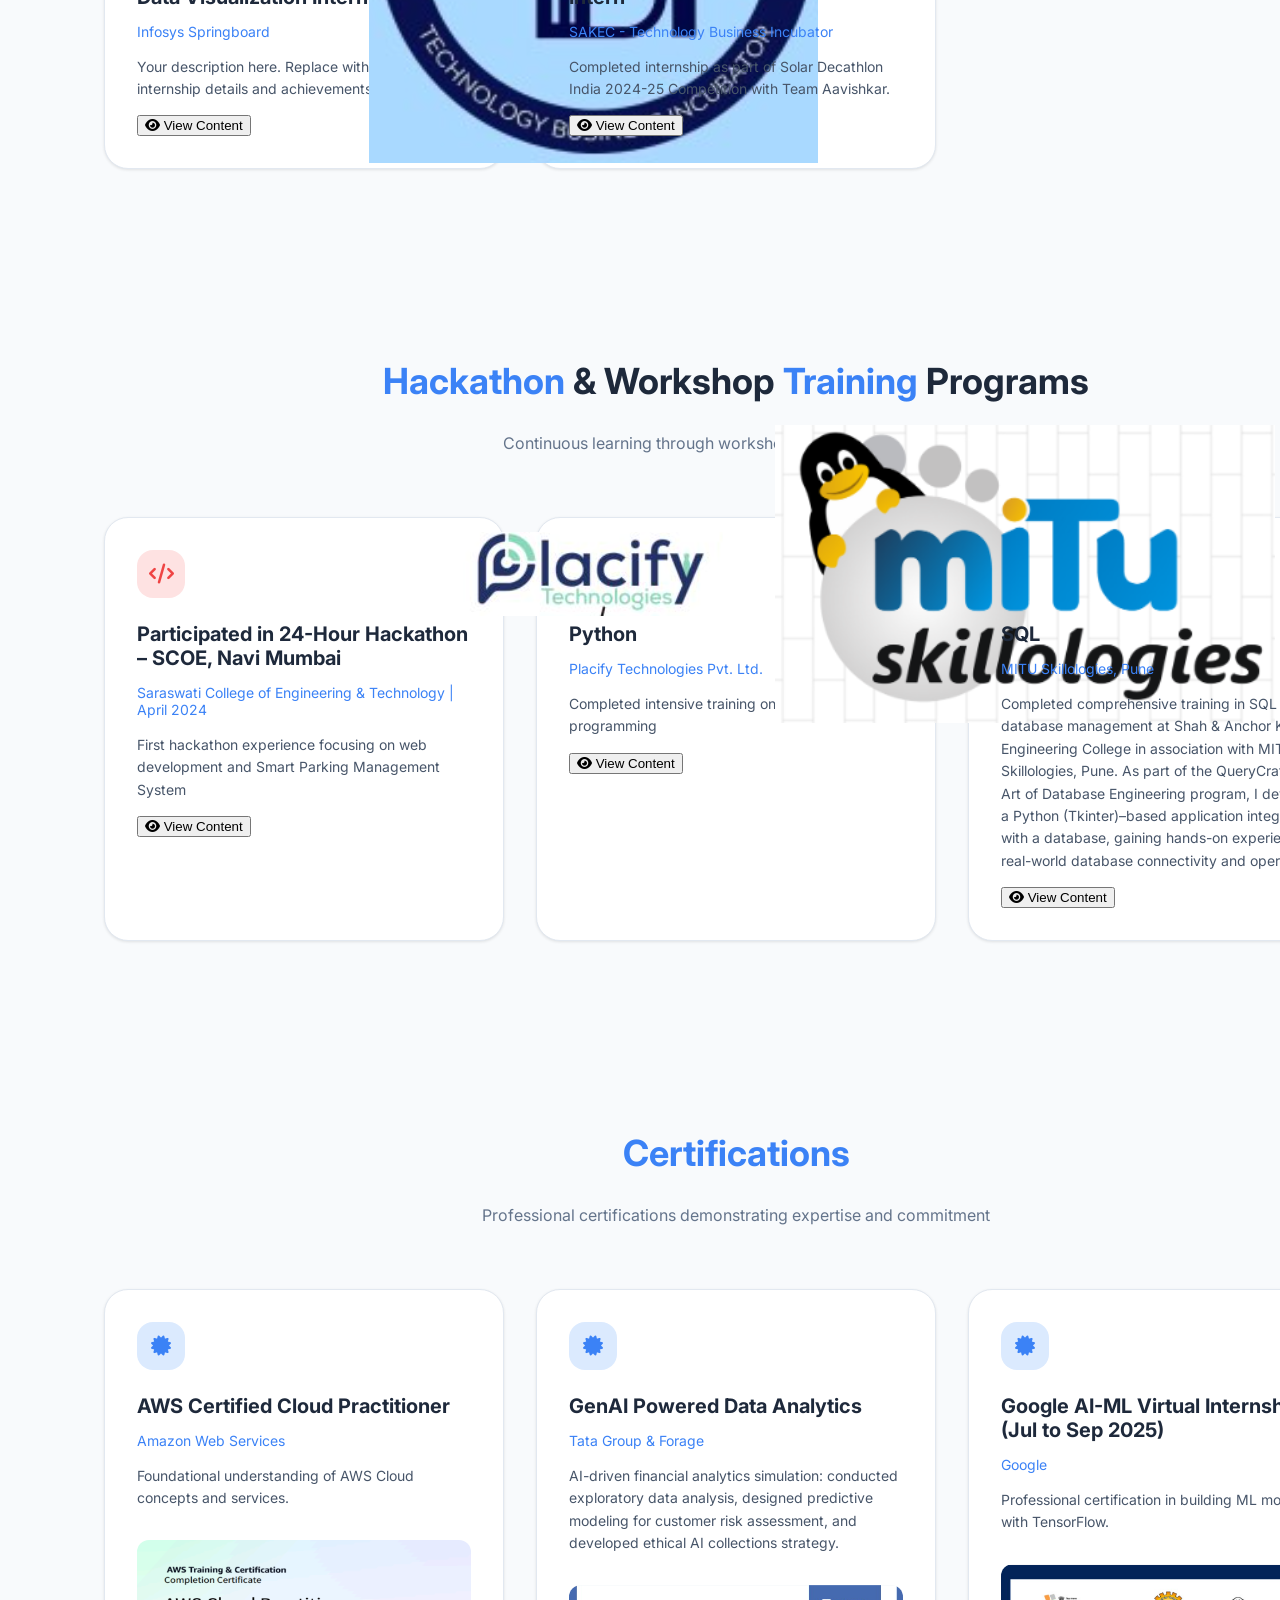
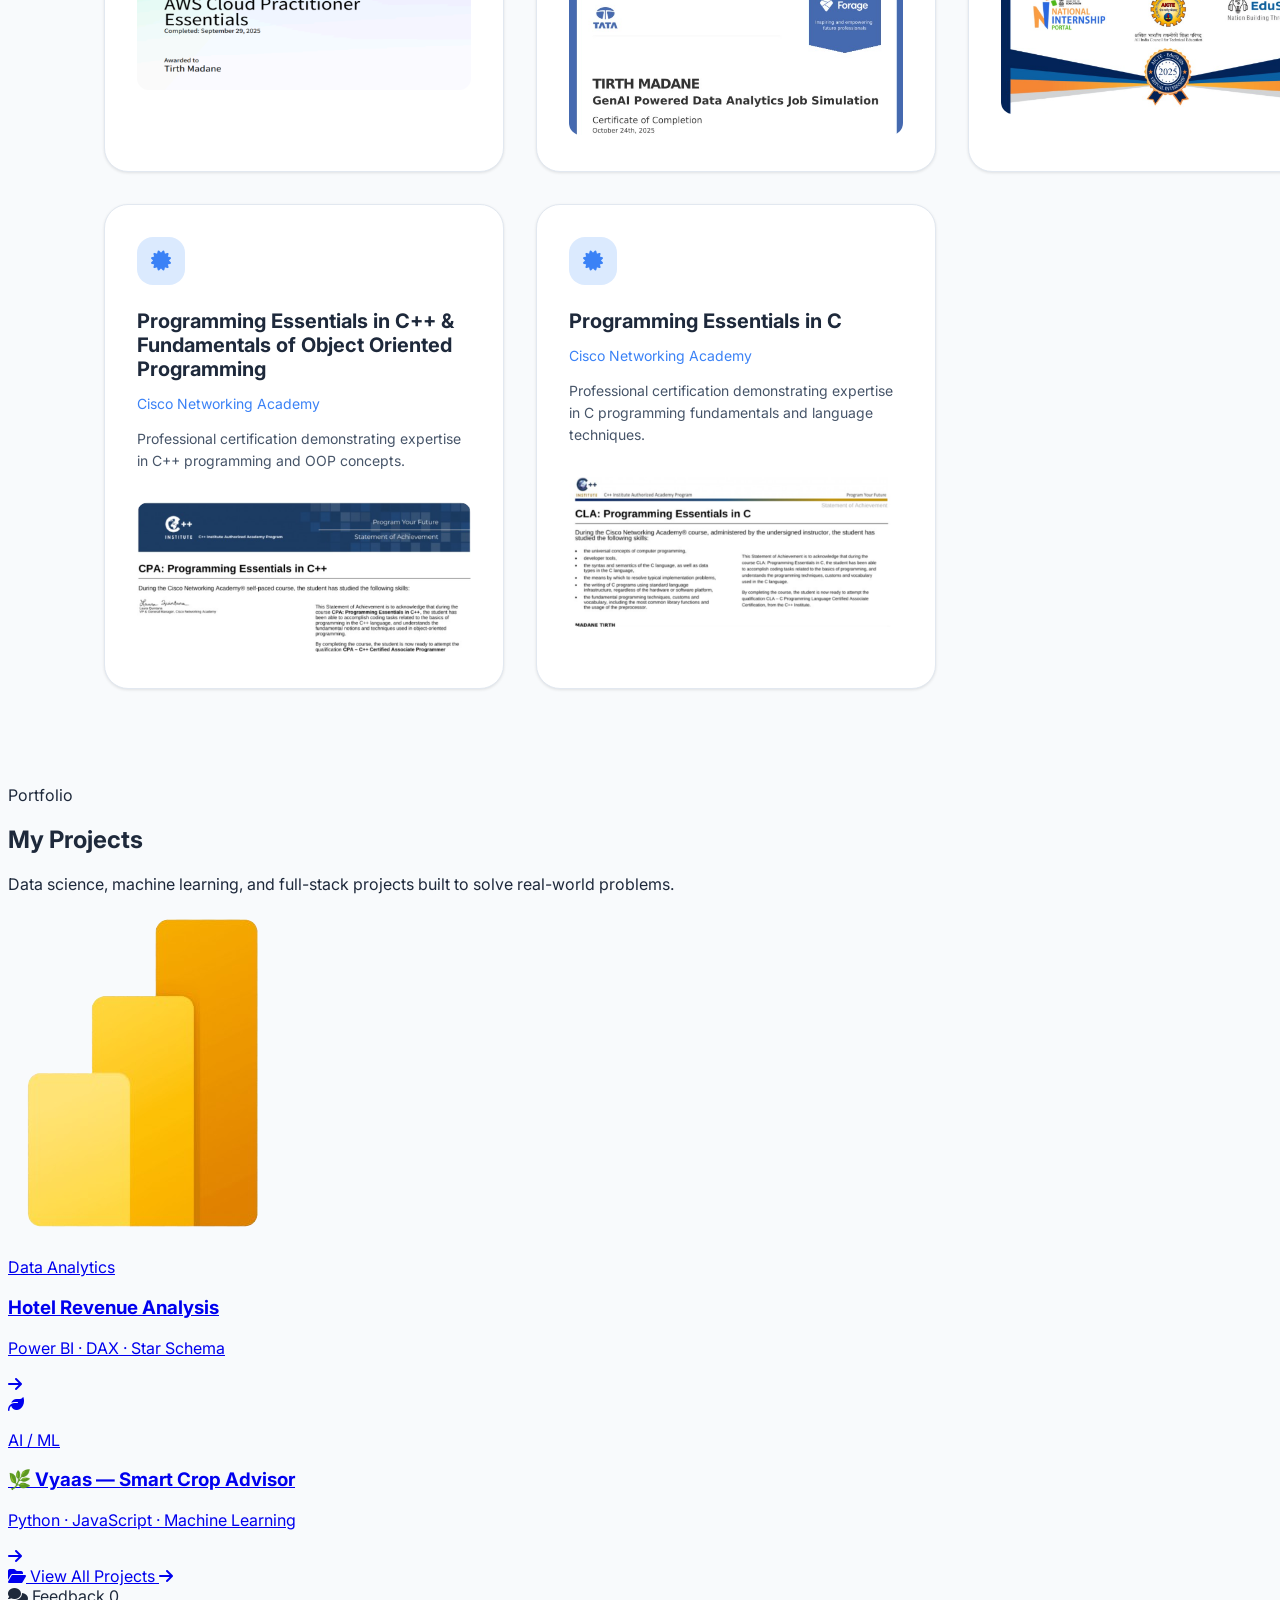
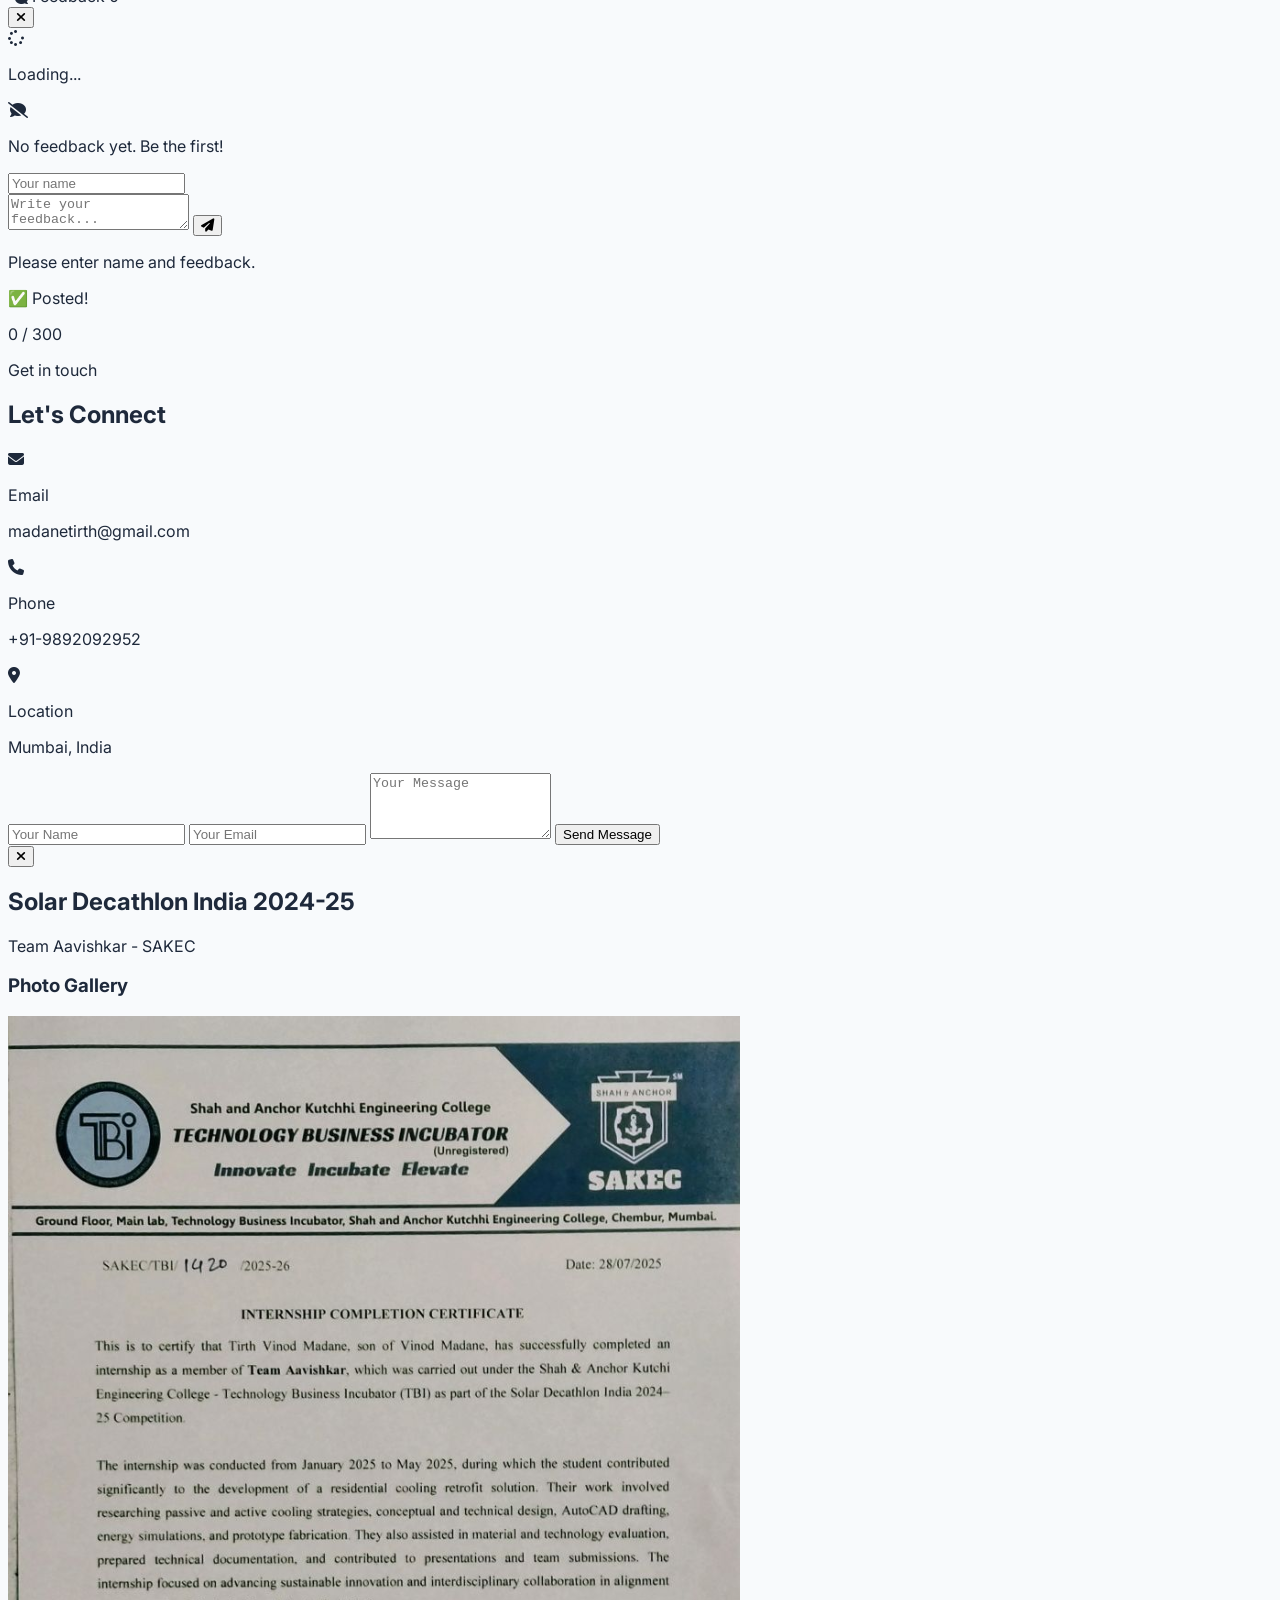
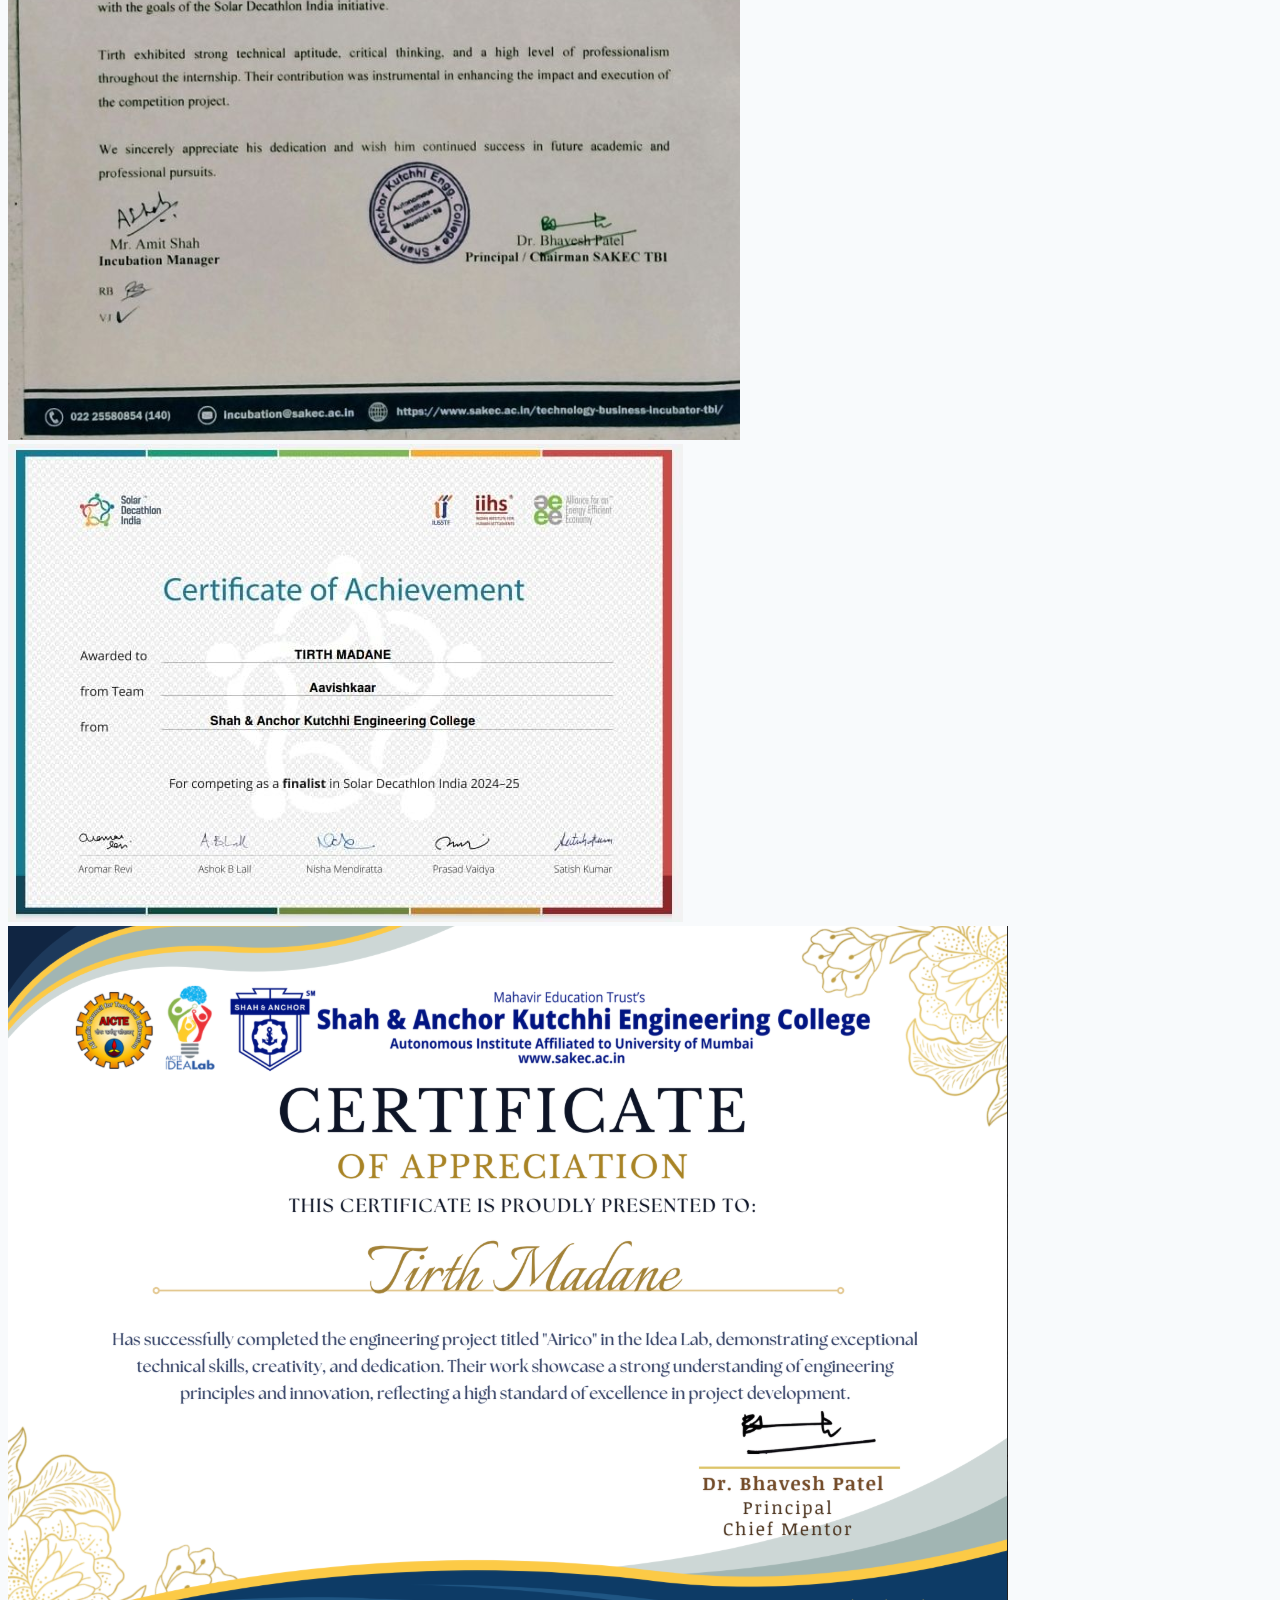
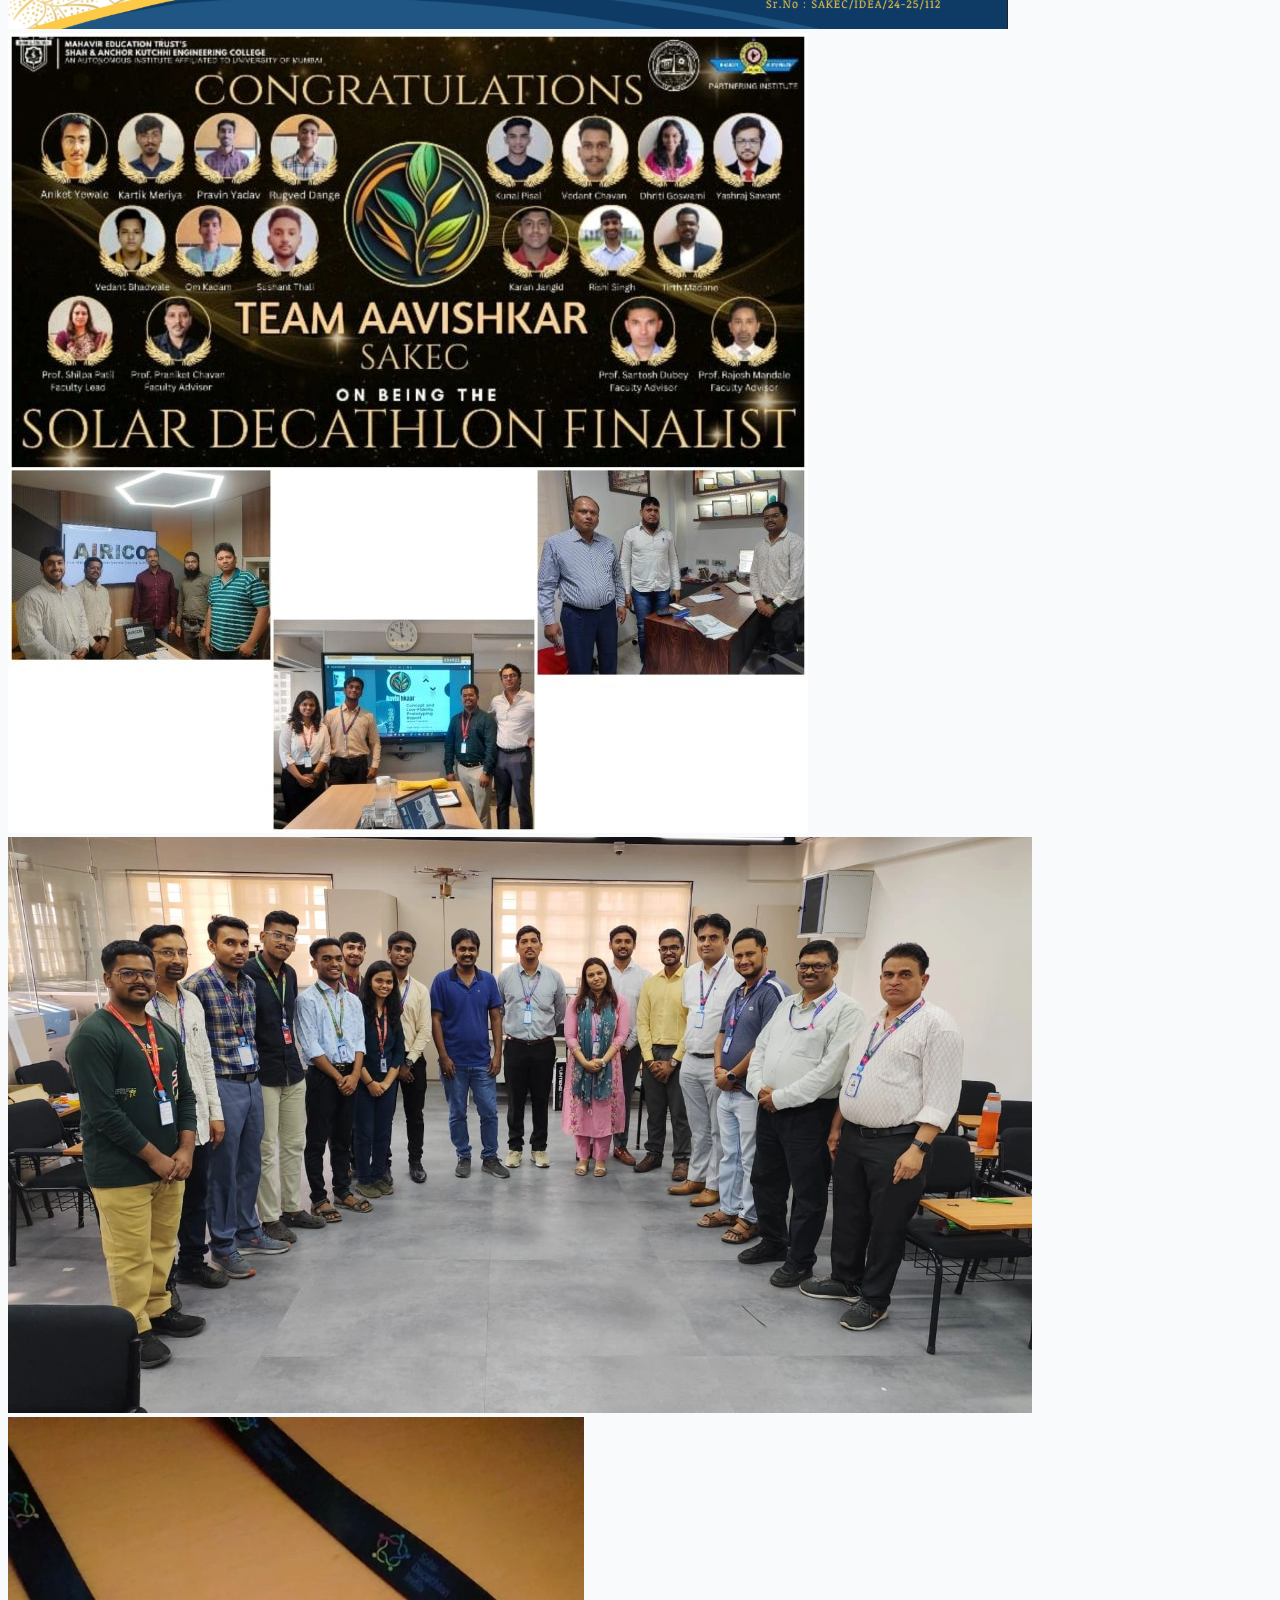
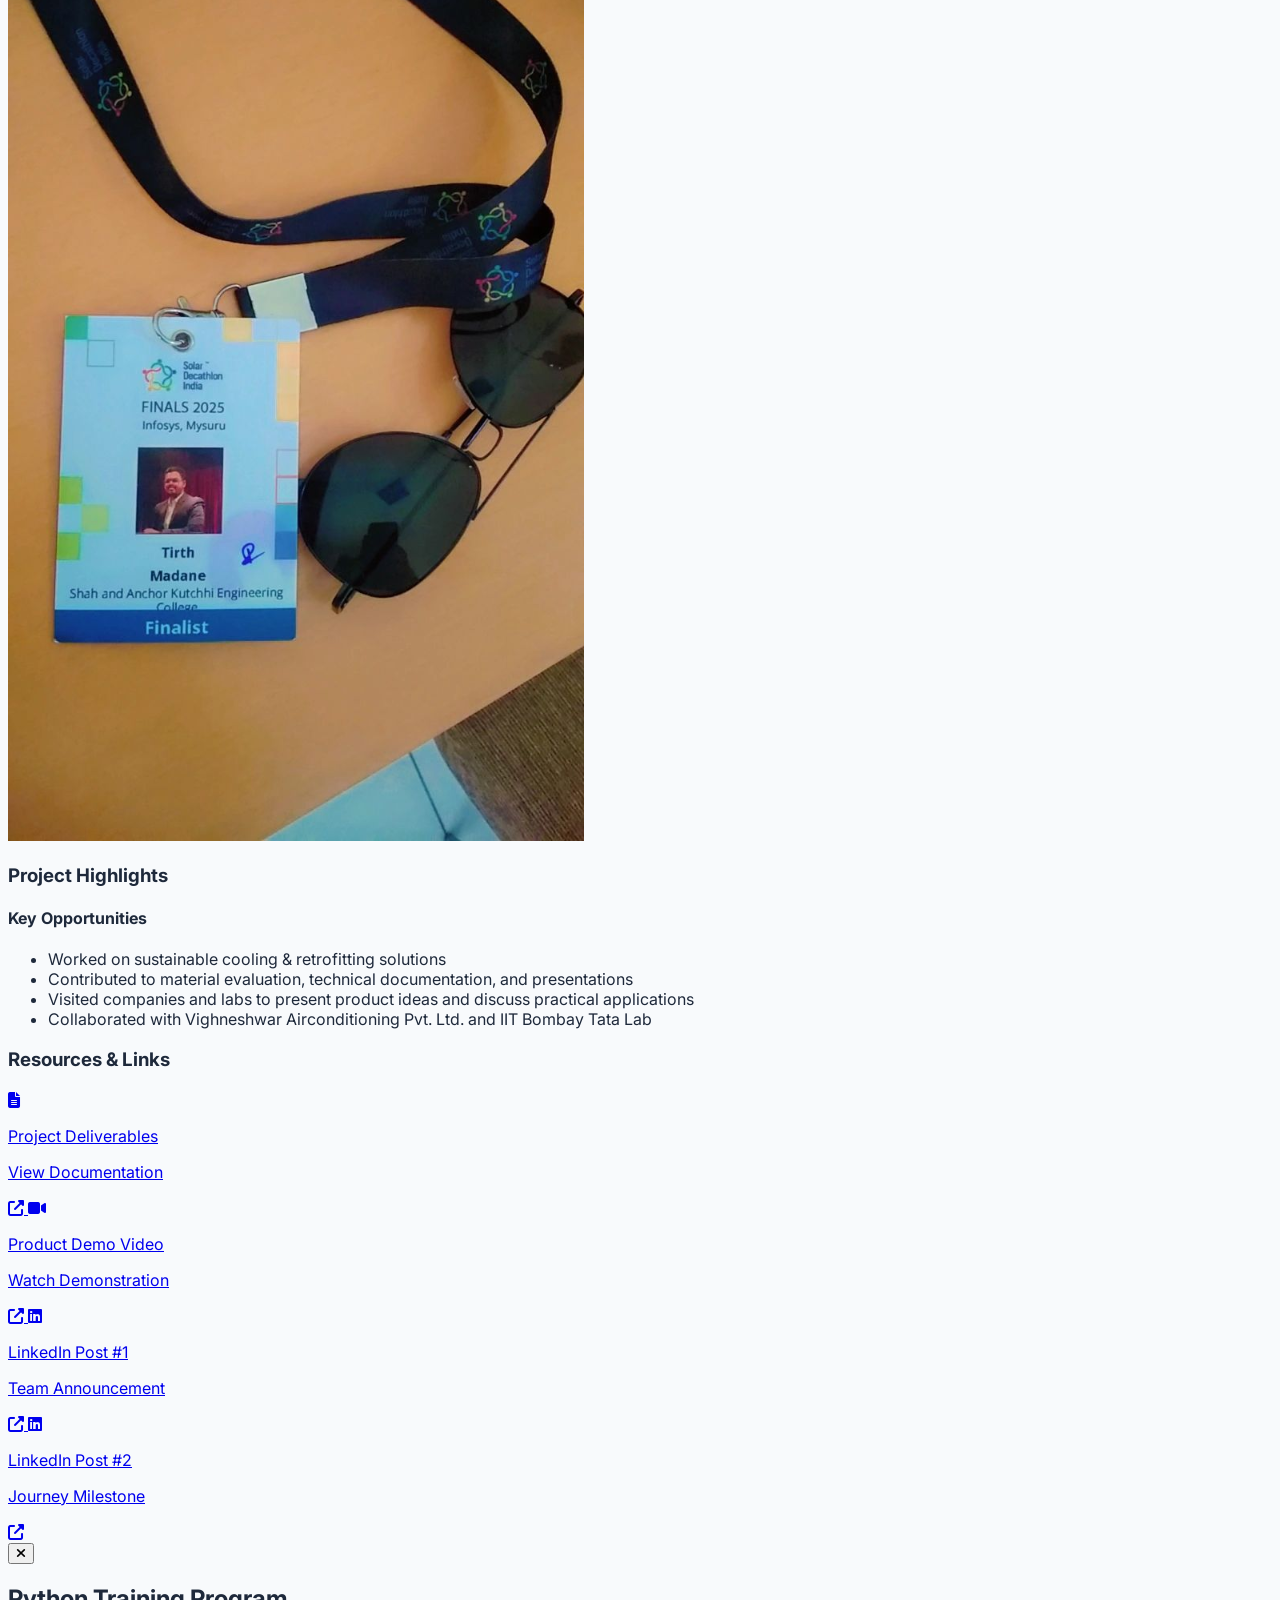
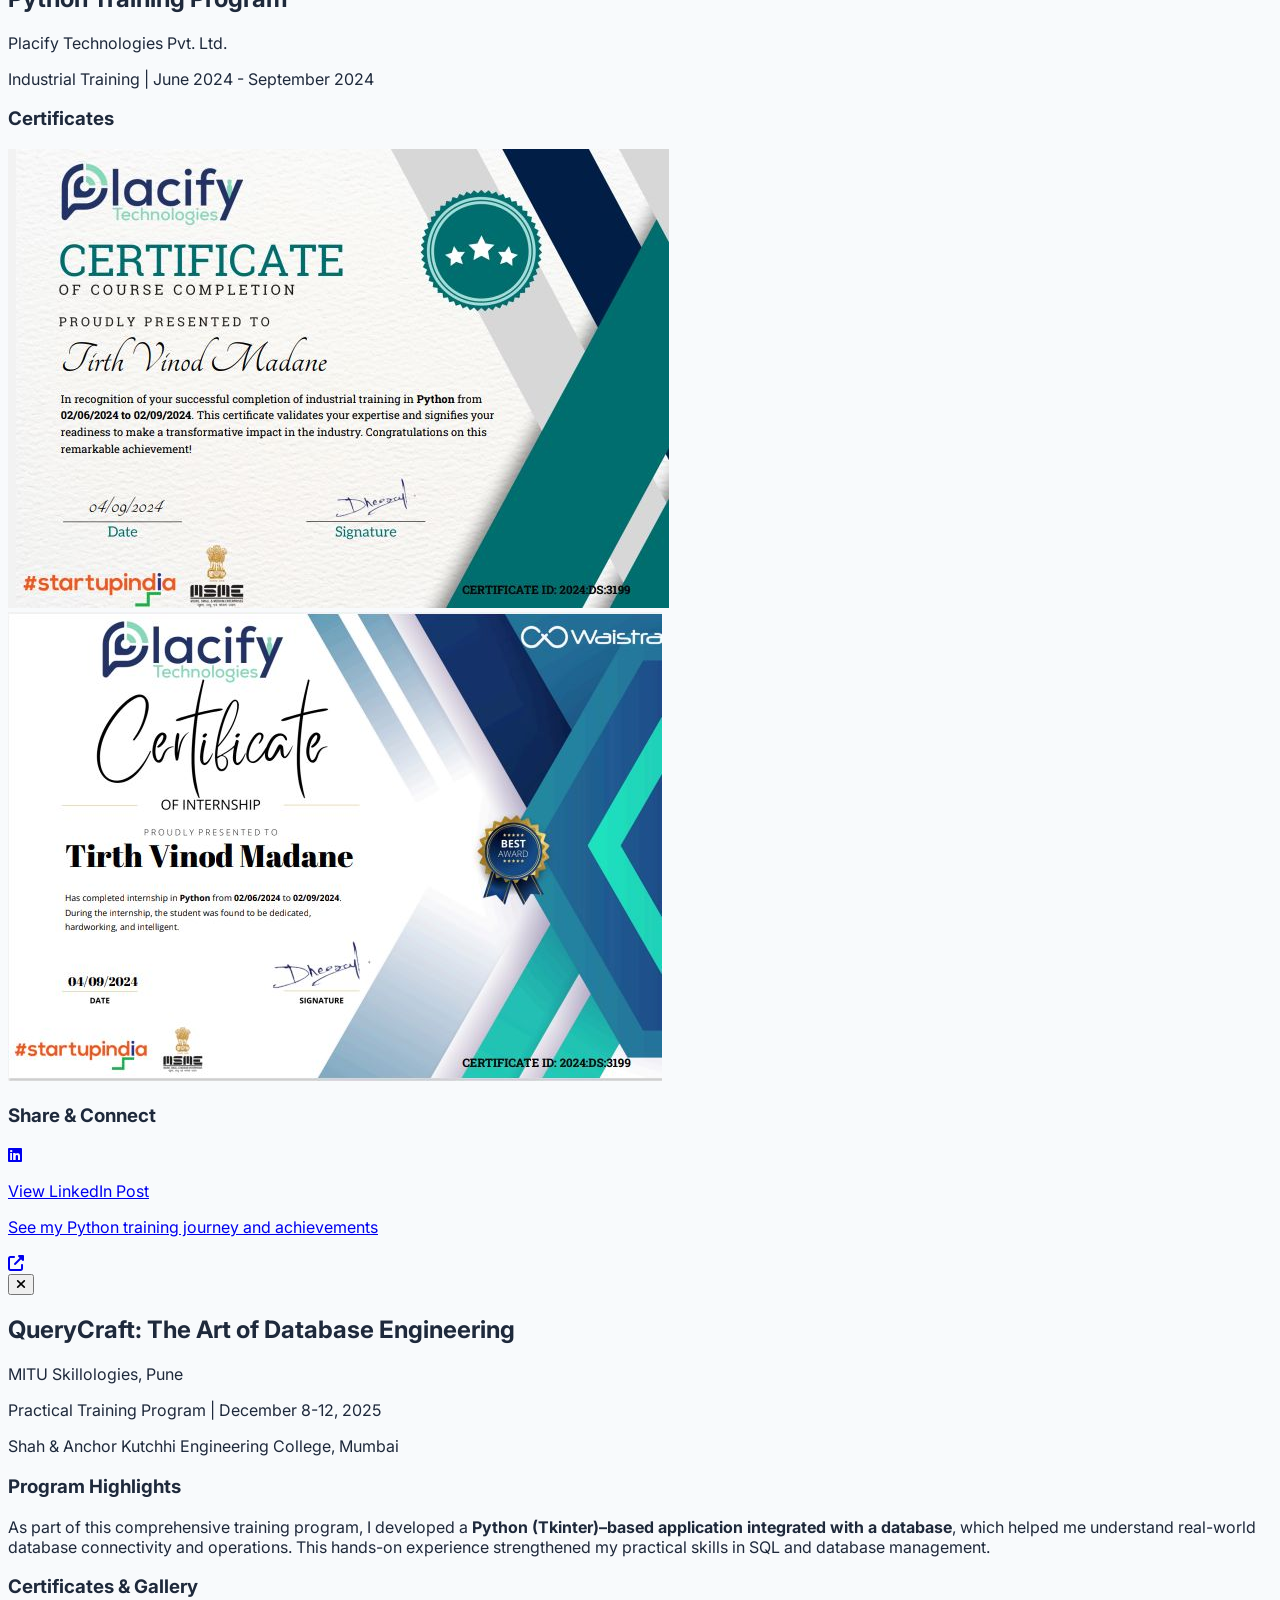
==== commit 75d008d1: "feat: add dedicated projects page, fix empty section spacing, add GA4 tracking to projects page" ====
--- a/index.html
+++ b/index.html
@@ -186,7 +186,7 @@
                 <a href="#about" class="hover:text-blue-600 transition">About</a>
                 <a href="#skills" class="hover:text-blue-600 transition">Skills</a>
                 <a href="#experience" class="hover:text-blue-600 transition">Experience</a>
-                <a href="#projects" class="hover:text-blue-600 transition">Projects</a>
+                <a href="projects.html" class="hover:text-blue-600 transition">Projects</a>
                 <a href="#contact" class="hover:text-blue-600 transition">Contact</a>
             </div>
             <div class="flex items-center gap-4">
@@ -626,133 +626,47 @@
 
     <section id="projects" class="py-20 bg-slate-50 dark:bg-slate-800/50 transition-colors reveal">
         <div class="w-full px-8 md:px-16 lg:px-24 text-center">
-            <h2 class="text-4xl font-bold mb-12 text-blue-900 dark:text-white">My <span
-                    class="text-blue-500">Projects</span></h2>
-
-            <!-- Hotel Revenue Analysis Project Card -->
-            <div
-                class="bg-white dark:bg-slate-800 p-10 rounded-3xl border border-slate-200 dark:border-slate-700 shadow-sm max-w-3xl mx-auto card-hover text-left">
-                <!-- Power BI Icon at corner -->
-                <div class="flex justify-end mb-4">
-                    <div
-                        class="w-12 h-12 bg-yellow-50 dark:bg-yellow-900/30 rounded-lg flex items-center justify-center p-2">
+            <p class="text-blue-500 font-bold text-sm uppercase tracking-widest mb-2">Portfolio</p>
+            <h2 class="text-4xl font-bold mb-4 text-blue-900 dark:text-white">My <span class="text-blue-500">Projects</span></h2>
+            <p class="text-slate-500 dark:text-slate-400 mb-12 max-w-xl mx-auto">Data science, machine learning, and full-stack projects built to solve real-world problems.</p>
+
+            <!-- Preview Cards -->
+            <div class="grid grid-cols-1 md:grid-cols-2 gap-6 max-w-4xl mx-auto text-left mb-12">
+
+                <!-- Preview 1: Hotel Revenue Analysis -->
+                <a href="projects.html" class="group bg-white dark:bg-slate-800 p-6 rounded-2xl border border-slate-200 dark:border-slate-700 shadow-sm card-hover flex items-center gap-5 transition-all">
+                    <div class="w-14 h-14 bg-yellow-50 dark:bg-yellow-900/30 rounded-xl flex items-center justify-center p-2.5 flex-shrink-0">
                         <img src="powerbi-logo.png" alt="Power BI" class="w-full h-full object-contain">
                     </div>
-                </div>
-
-                <!-- Section Title -->
-                <h3 class="text-3xl font-bold mb-2 dark:text-white">Hotel Revenue Analysis</h3>
-
-                <!-- Subtitle -->
-                <p class="text-slate-500 dark:text-slate-400 mb-6">Internship Projects in Data Visualization and
-                    Analytics</p>
-
-                <!-- Milestone Section with GitHub Icon -->
-                <div class="flex items-center gap-4 justify-between">
-                    <!-- Milestone 1 Button -->
-                    <button onclick="toggleMilestone1()" id="milestone1Btn"
-                        class="milestone-btn flex items-center gap-2 bg-blue-50 dark:bg-blue-900/30 text-blue-600 dark:text-blue-300 px-5 py-2.5 rounded-lg font-semibold hover:bg-blue-100 dark:hover:bg-blue-900/50 transition-all">
-                        <span class="text-lg">ℹ️ 🎯</span>
-                        <span>Milestone 1</span>
-                    </button>
-
-                    <!-- GitHub Icon -->
-                    <a href="https://github.com/Tirth18097/Hotel_Business_Understand_Improve_Revenue.git"
-                        target="_blank" rel="noopener noreferrer"
-                        class="w-10 h-10 bg-slate-800 dark:bg-slate-700 text-white rounded-lg flex items-center justify-center hover:bg-slate-700 dark:hover:bg-slate-600 transition-all">
-                        <i class="fab fa-github fa-lg"></i>
-                    </a>
-                </div>
-
-                <!-- Expandable Milestone Information -->
-                <div id="milestone1Info"
-                    class="milestone-info hidden mt-6 p-6 bg-slate-50 dark:bg-slate-900 rounded-xl border border-slate-200 dark:border-slate-700">
-                    <h4 class="font-bold text-lg mb-4 text-blue-600 dark:text-blue-400">Project Details:</h4>
-                    <ul class="space-y-3 text-slate-600 dark:text-slate-300">
-                        <li class="flex items-start gap-3">
-                            <i class="fas fa-check-circle text-blue-500 mt-1"></i>
-                            <span>Analyzed hotel booking and revenue data using Power BI</span>
-                        </li>
-                        <li class="flex items-start gap-3">
-                            <i class="fas fa-check-circle text-blue-500 mt-1"></i>
-                            <span>Designed a star schema data model with fact and dimension tables</span>
-                        </li>
-                        <li class="flex items-start gap-3">
-                            <i class="fas fa-check-circle text-blue-500 mt-1"></i>
-                            <span>Cleaned and transformed raw data using Power Query</span>
-                        </li>
-                        <li class="flex items-start gap-3">
-                            <i class="fas fa-check-circle text-blue-500 mt-1"></i>
-                            <span>Created calculated columns for booking duration, stay type, and room category</span>
-                        </li>
-                        <li class="flex items-start gap-3">
-                            <i class="fas fa-check-circle text-blue-500 mt-1"></i>
-                            <span>Built interactive dashboards to analyze revenue, occupancy, and profitability</span>
-                        </li>
-                        <li class="flex items-start gap-3">
-                            <i class="fas fa-check-circle text-blue-500 mt-1"></i>
-                            <span>Generated actionable insights to support business decision-making</span>
-                        </li>
-                    </ul>
-                </div>
-            </div>
-
-            <!-- Vyaas — Smart Ayurvedic Crop Advisor Project Card -->
-            <div class="mt-10 bg-white dark:bg-slate-800 p-10 rounded-3xl border border-slate-200 dark:border-slate-700 shadow-sm max-w-3xl mx-auto card-hover text-left">
-                <!-- Leaf Icon at corner -->
-                <div class="flex justify-end mb-4">
-                    <div class="w-12 h-12 bg-green-50 dark:bg-green-900/30 rounded-lg flex items-center justify-center">
-                        <i class="fas fa-leaf text-green-600 fa-lg"></i>
-                    </div>
-                </div>
-
-                <!-- Section Title -->
-                <h3 class="text-3xl font-bold mb-2 dark:text-white">&#127807; Vyaas</h3>
-
-                <!-- Subtitle -->
-                <p class="text-slate-500 dark:text-slate-400 mb-6">Smart Ayurvedic Crop Advisor &mdash; AI-powered crop recommendations rooted in traditional Ayurvedic wisdom</p>
-
-                <!-- Action Row -->
-                <div class="flex items-center gap-4 justify-between">
-                    <!-- View Details Button -->
-                    <button onclick="toggleVyaasDetails()" id="vyaasDetailsBtn"
-                        class="milestone-btn flex items-center gap-2 bg-green-50 dark:bg-green-900/30 text-green-700 dark:text-green-300 px-5 py-2.5 rounded-lg font-semibold hover:bg-green-100 dark:hover:bg-green-900/50 transition-all">
-                        <span class="text-lg">&#127807; &#128269;</span>
-                        <span>View Details</span>
-                    </button>
-
-                    <!-- GitHub Icon -->
-                    <a href="https://github.com/R-Krishita/vyaas" target="_blank" rel="noopener noreferrer"
-                        class="w-10 h-10 bg-slate-800 dark:bg-slate-700 text-white rounded-lg flex items-center justify-center hover:bg-slate-700 dark:hover:bg-slate-600 transition-all">
-                        <i class="fab fa-github fa-lg"></i>
-                    </a>
-                </div>
-
-                <!-- Expandable Project Details -->
-                <div id="vyaasDetailsInfo"
-                    class="milestone-info hidden mt-6 p-6 bg-slate-50 dark:bg-slate-900 rounded-xl border border-slate-200 dark:border-slate-700">
-                    <h4 class="font-bold text-lg mb-4 text-green-600 dark:text-green-400">Project Highlights:</h4>
-                    <ul class="space-y-3 text-slate-600 dark:text-slate-300">
-                        <li class="flex items-start gap-3">
-                            <i class="fas fa-check-circle text-green-500 mt-1"></i>
-                            <span>AI-powered crop recommendation system blending Ayurvedic principles with modern machine learning</span>
-                        </li>
-                        <li class="flex items-start gap-3">
-                            <i class="fas fa-check-circle text-green-500 mt-1"></i>
-                            <span>Analyzes soil type, climate, and seasonal factors to suggest the most suitable Ayurvedic crops</span>
-                        </li>
-                        <li class="flex items-start gap-3">
-                            <i class="fas fa-check-circle text-green-500 mt-1"></i>
-                            <span>Built with JavaScript (frontend) and Python (ML backend) for a seamless full-stack experience</span>
-                        </li>
-                        <li class="flex items-start gap-3">
-                            <i class="fas fa-check-circle text-green-500 mt-1"></i>
-                            <span>Promotes sustainable and holistic farming practices aligned with traditional Indian knowledge systems</span>
-                        </li>
-                    </ul>
-                </div>
-            </div>
-
+                    <div class="flex-1 min-w-0">
+                        <p class="text-[10px] font-bold uppercase text-yellow-600 dark:text-yellow-400 mb-1">Data Analytics</p>
+                        <h3 class="font-bold text-slate-800 dark:text-white text-base">Hotel Revenue Analysis</h3>
+                        <p class="text-slate-400 text-sm mt-1">Power BI · DAX · Star Schema</p>
+                    </div>
+                    <i class="fas fa-arrow-right text-slate-300 group-hover:text-blue-500 group-hover:translate-x-1 transition-all flex-shrink-0"></i>
+                </a>
+
+                <!-- Preview 2: Vyaas -->
+                <a href="projects.html" class="group bg-white dark:bg-slate-800 p-6 rounded-2xl border border-slate-200 dark:border-slate-700 shadow-sm card-hover flex items-center gap-5 transition-all">
+                    <div class="w-14 h-14 bg-green-50 dark:bg-green-900/30 rounded-xl flex items-center justify-center flex-shrink-0">
+                        <i class="fas fa-leaf text-green-500 text-xl"></i>
+                    </div>
+                    <div class="flex-1 min-w-0">
+                        <p class="text-[10px] font-bold uppercase text-green-600 dark:text-green-400 mb-1">AI / ML</p>
+                        <h3 class="font-bold text-slate-800 dark:text-white text-base">&#127807; Vyaas — Smart Crop Advisor</h3>
+                        <p class="text-slate-400 text-sm mt-1">Python · JavaScript · Machine Learning</p>
+                    </div>
+                    <i class="fas fa-arrow-right text-slate-300 group-hover:text-blue-500 group-hover:translate-x-1 transition-all flex-shrink-0"></i>
+                </a>
+            </div><!-- end preview grid -->
+
+            <!-- CTA -->
+            <a href="projects.html"
+               class="inline-flex items-center gap-3 bg-blue-900 hover:bg-blue-800 text-white px-8 py-4 rounded-full font-bold text-base transition-all shadow-lg shadow-blue-900/20 hover:-translate-y-0.5">
+                <i class="fas fa-folder-open"></i>
+                View All Projects
+                <i class="fas fa-arrow-right text-sm"></i>
+            </a>
         </div>
     </section>
 
--- a/card-section.css
+++ b/card-section.css
@@ -1,4 +1,9 @@
 /* Card Section Styles - Based on Leadership Section Design */
+
+/* Hide empty card sections to prevent blank space gaps */
+.card-section-container:empty {
+    display: none;
+}
 
 .card-section-container {
     padding: 5rem 0;
--- a/card-section.css
+++ b/card-section.css
@@ -1,4 +1,9 @@
 /* Card Section Styles - Based on Leadership Section Design */
+
+/* Hide empty card sections to prevent blank space gaps */
+.card-section-container:empty {
+    display: none;
+}
 
 .card-section-container {
     padding: 5rem 0;
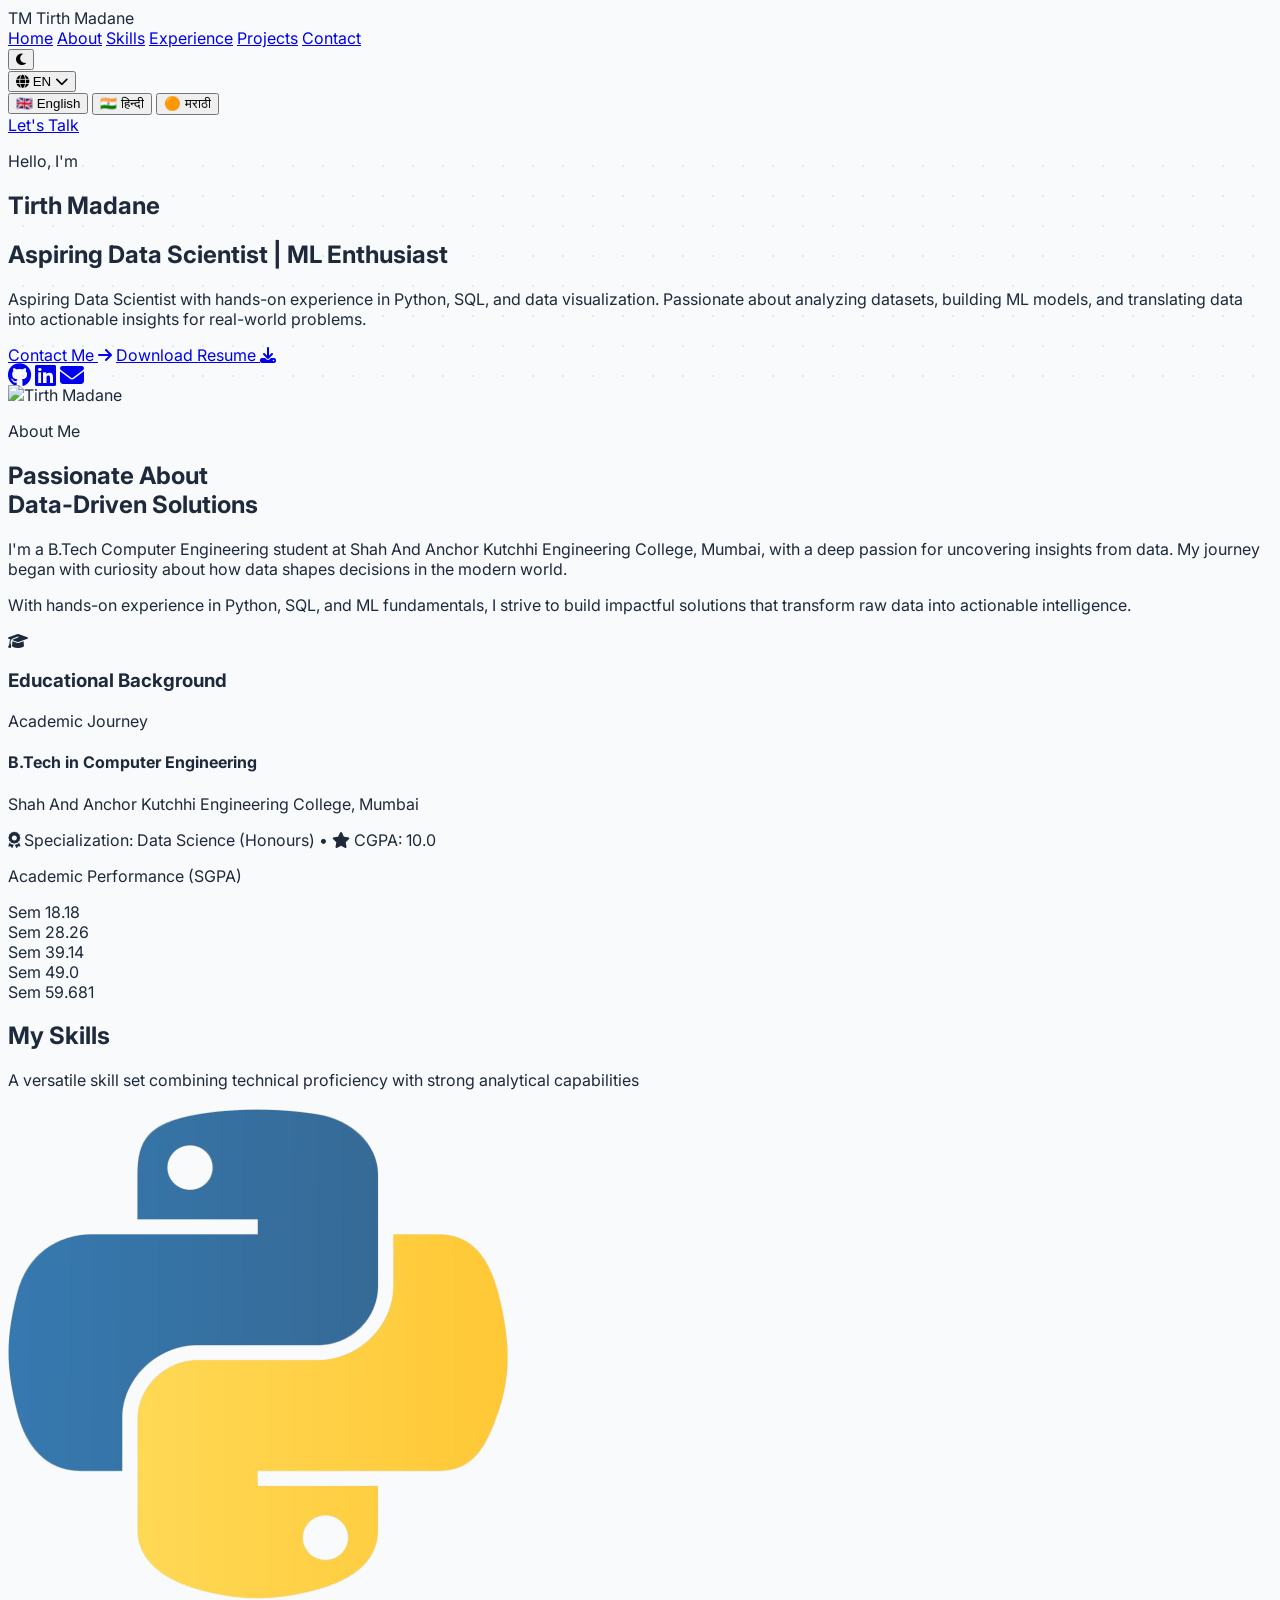
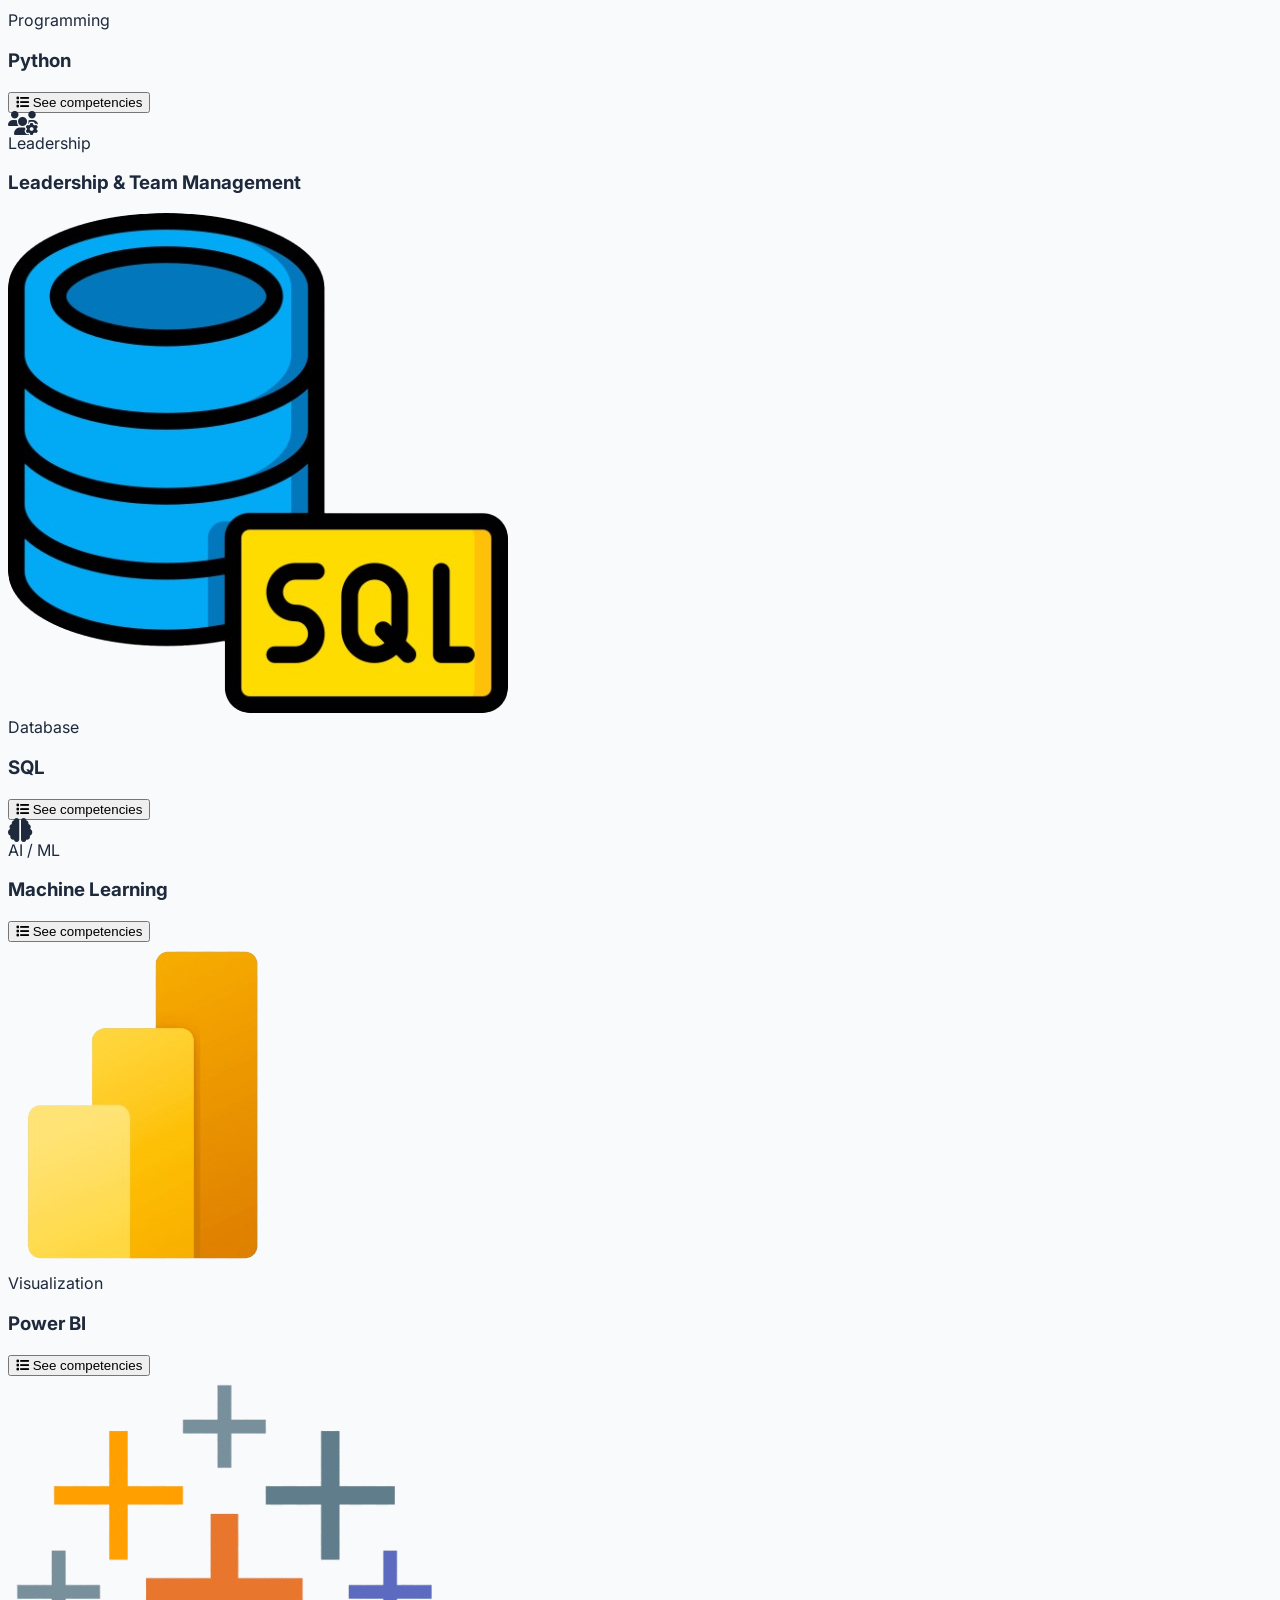
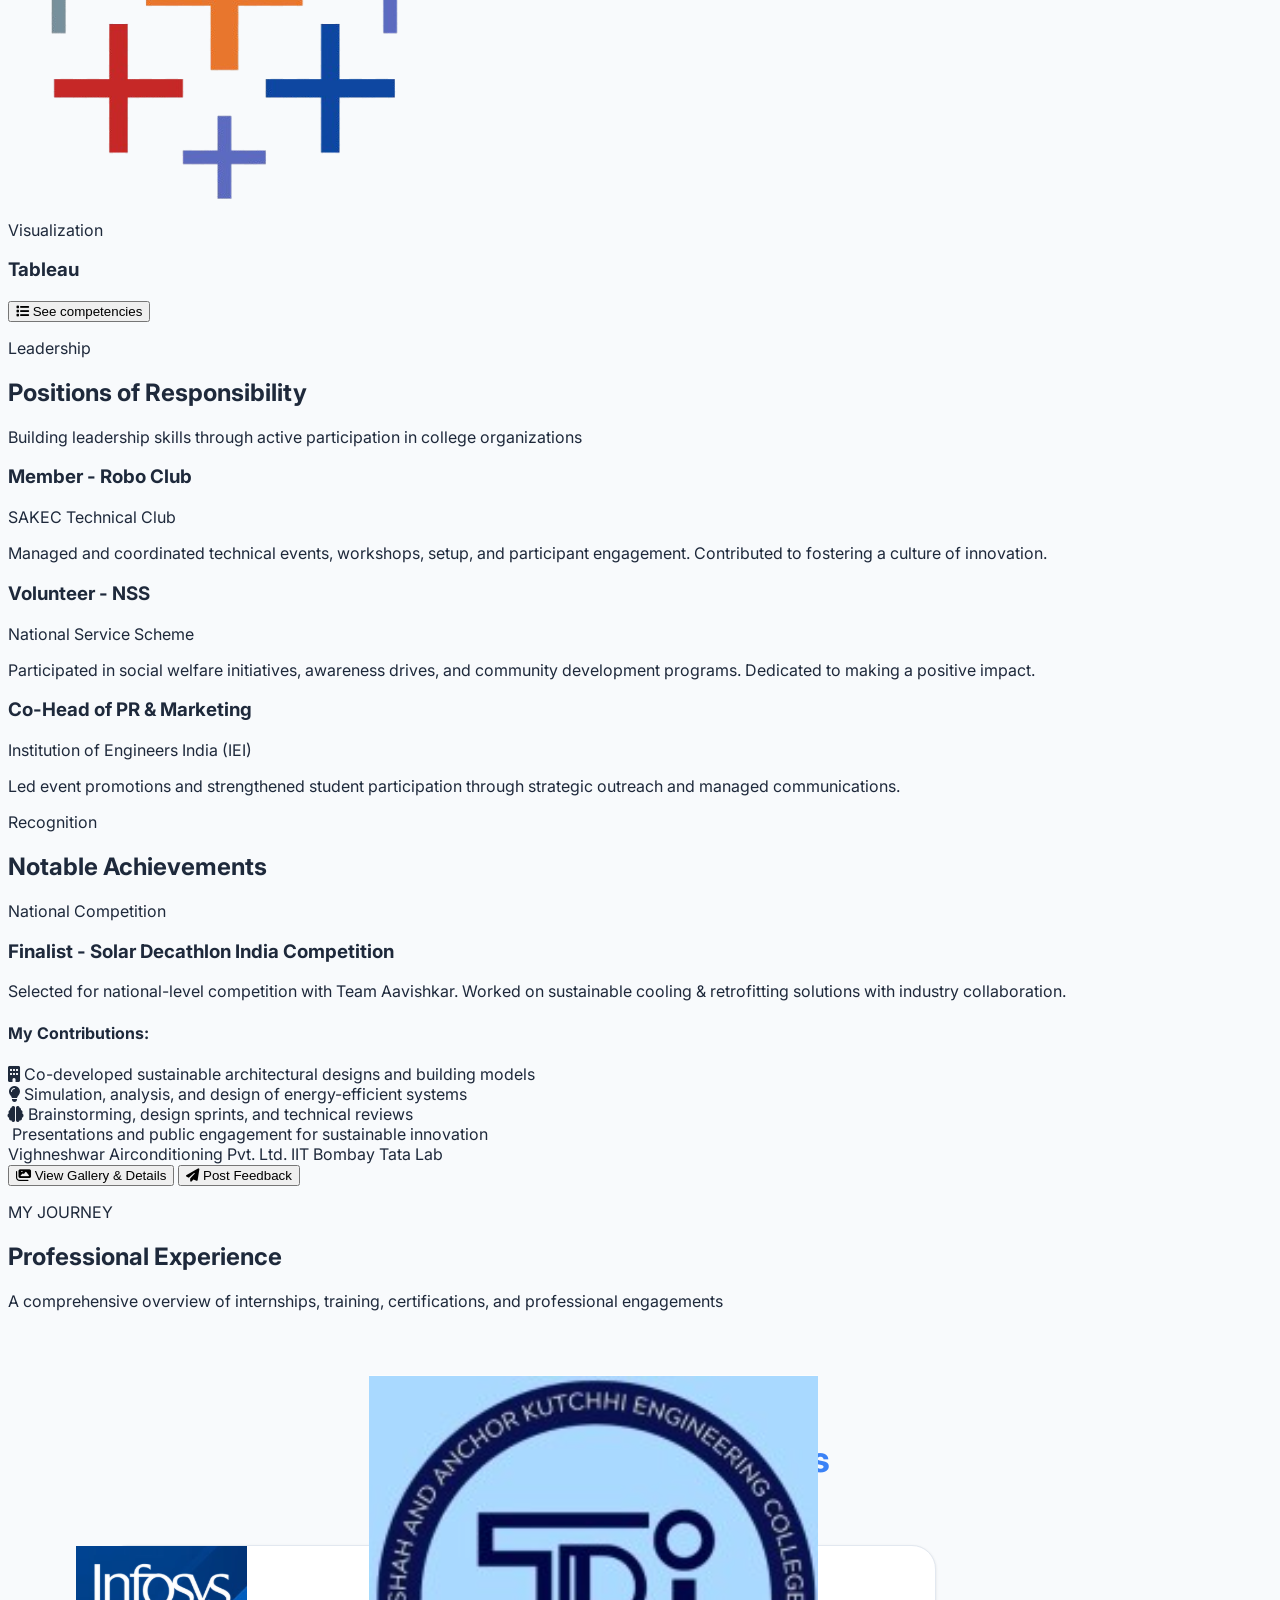
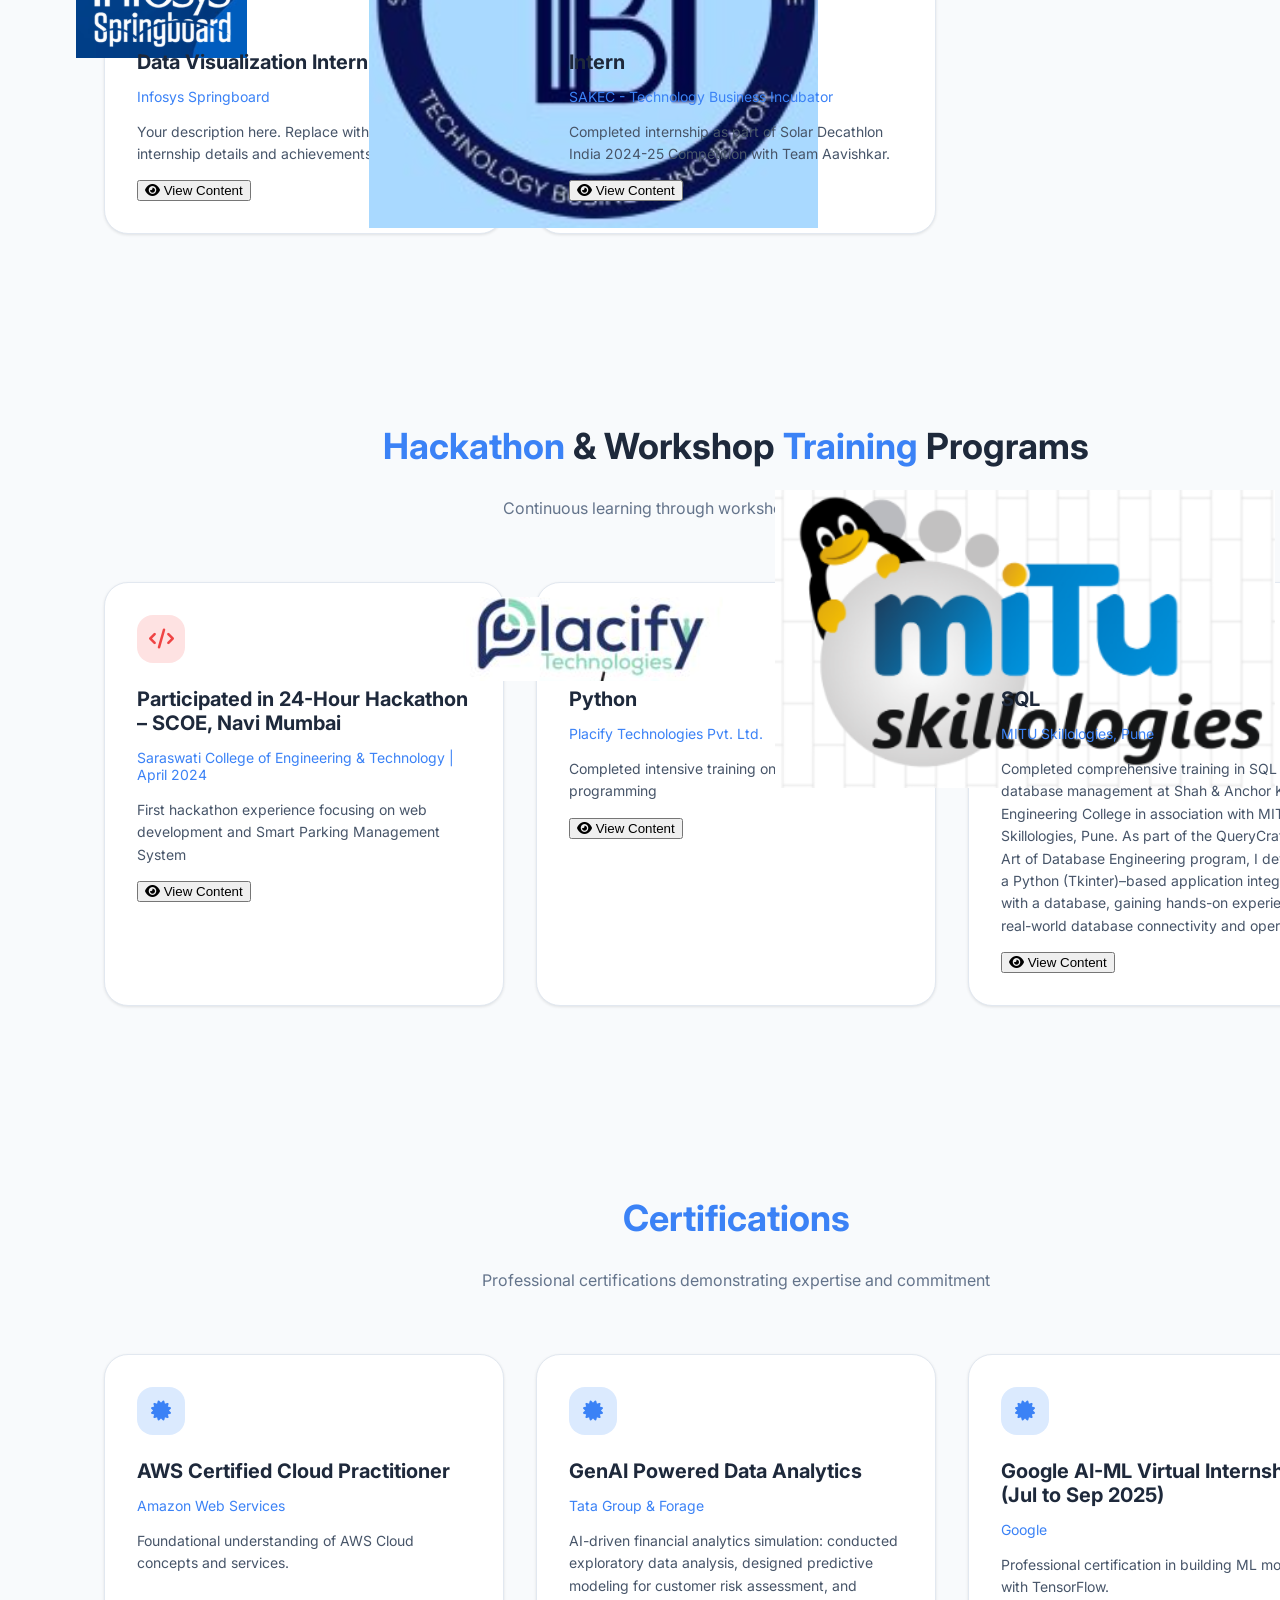
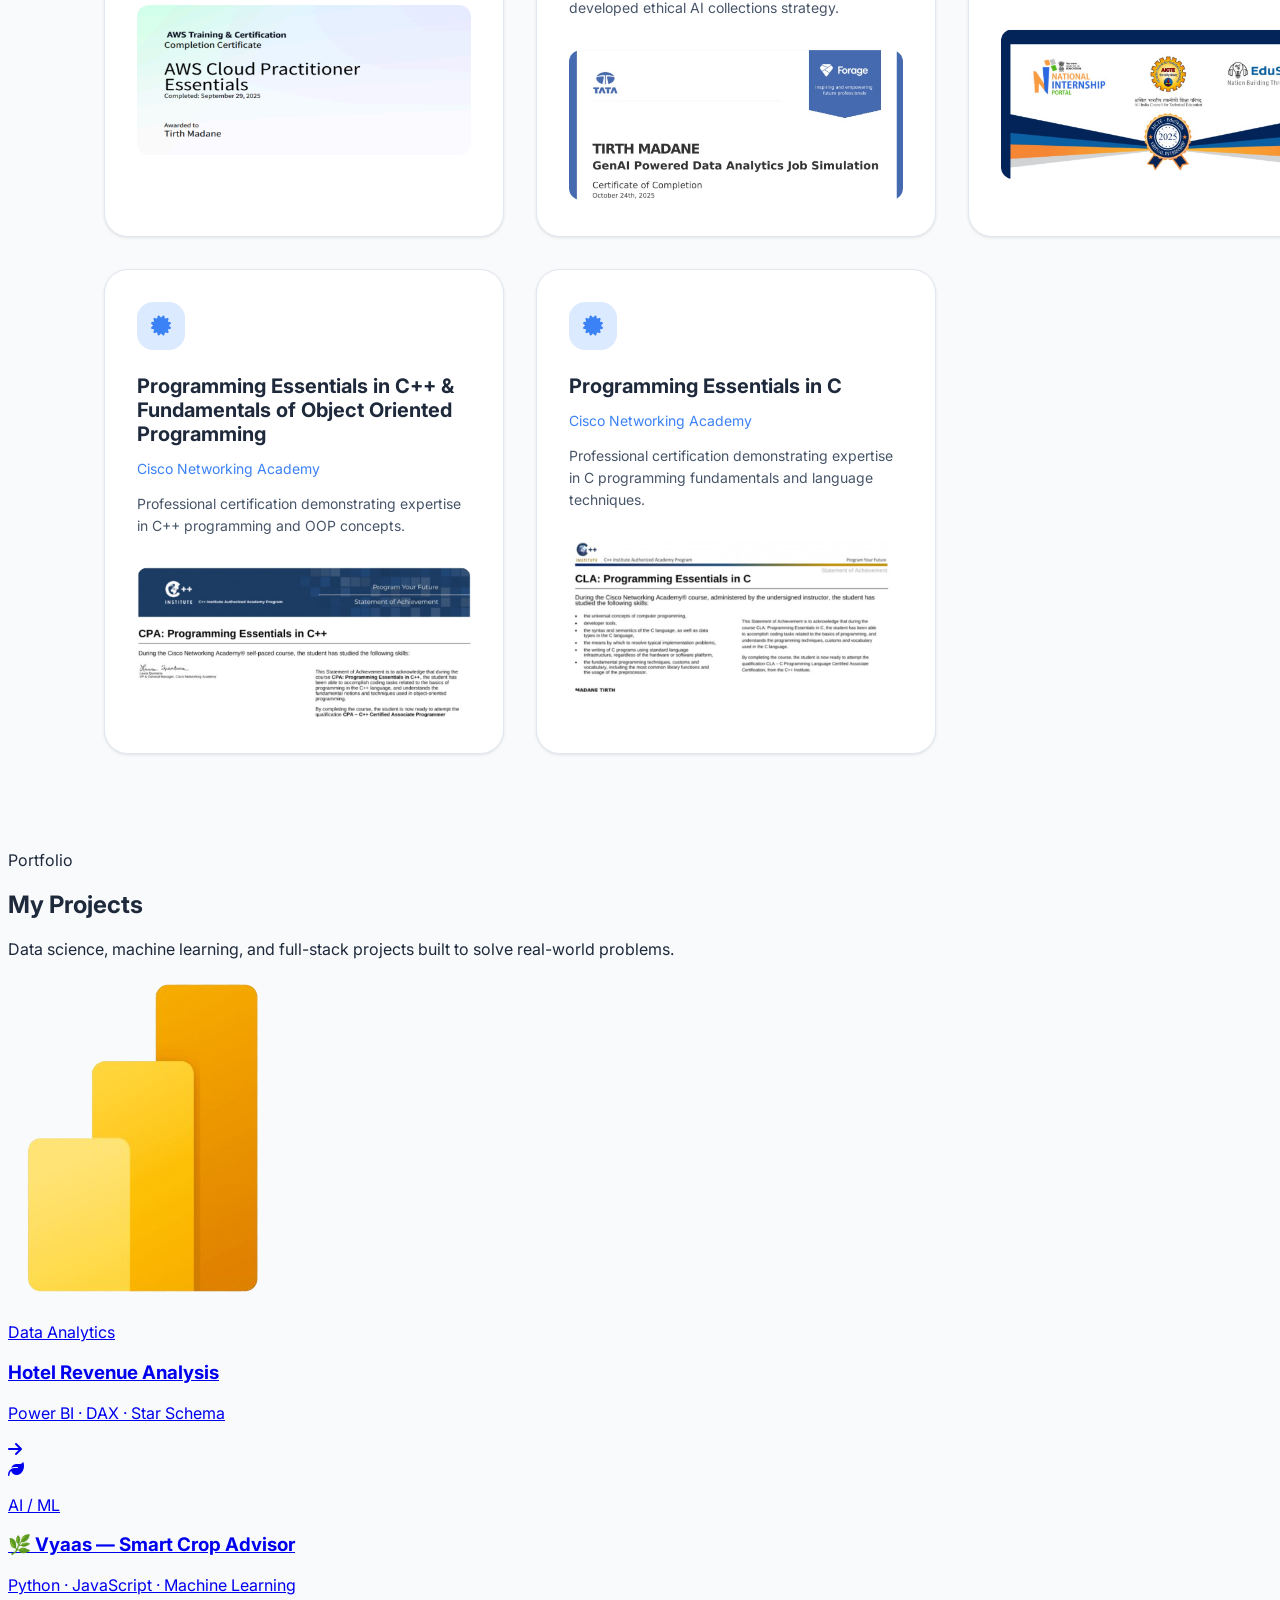
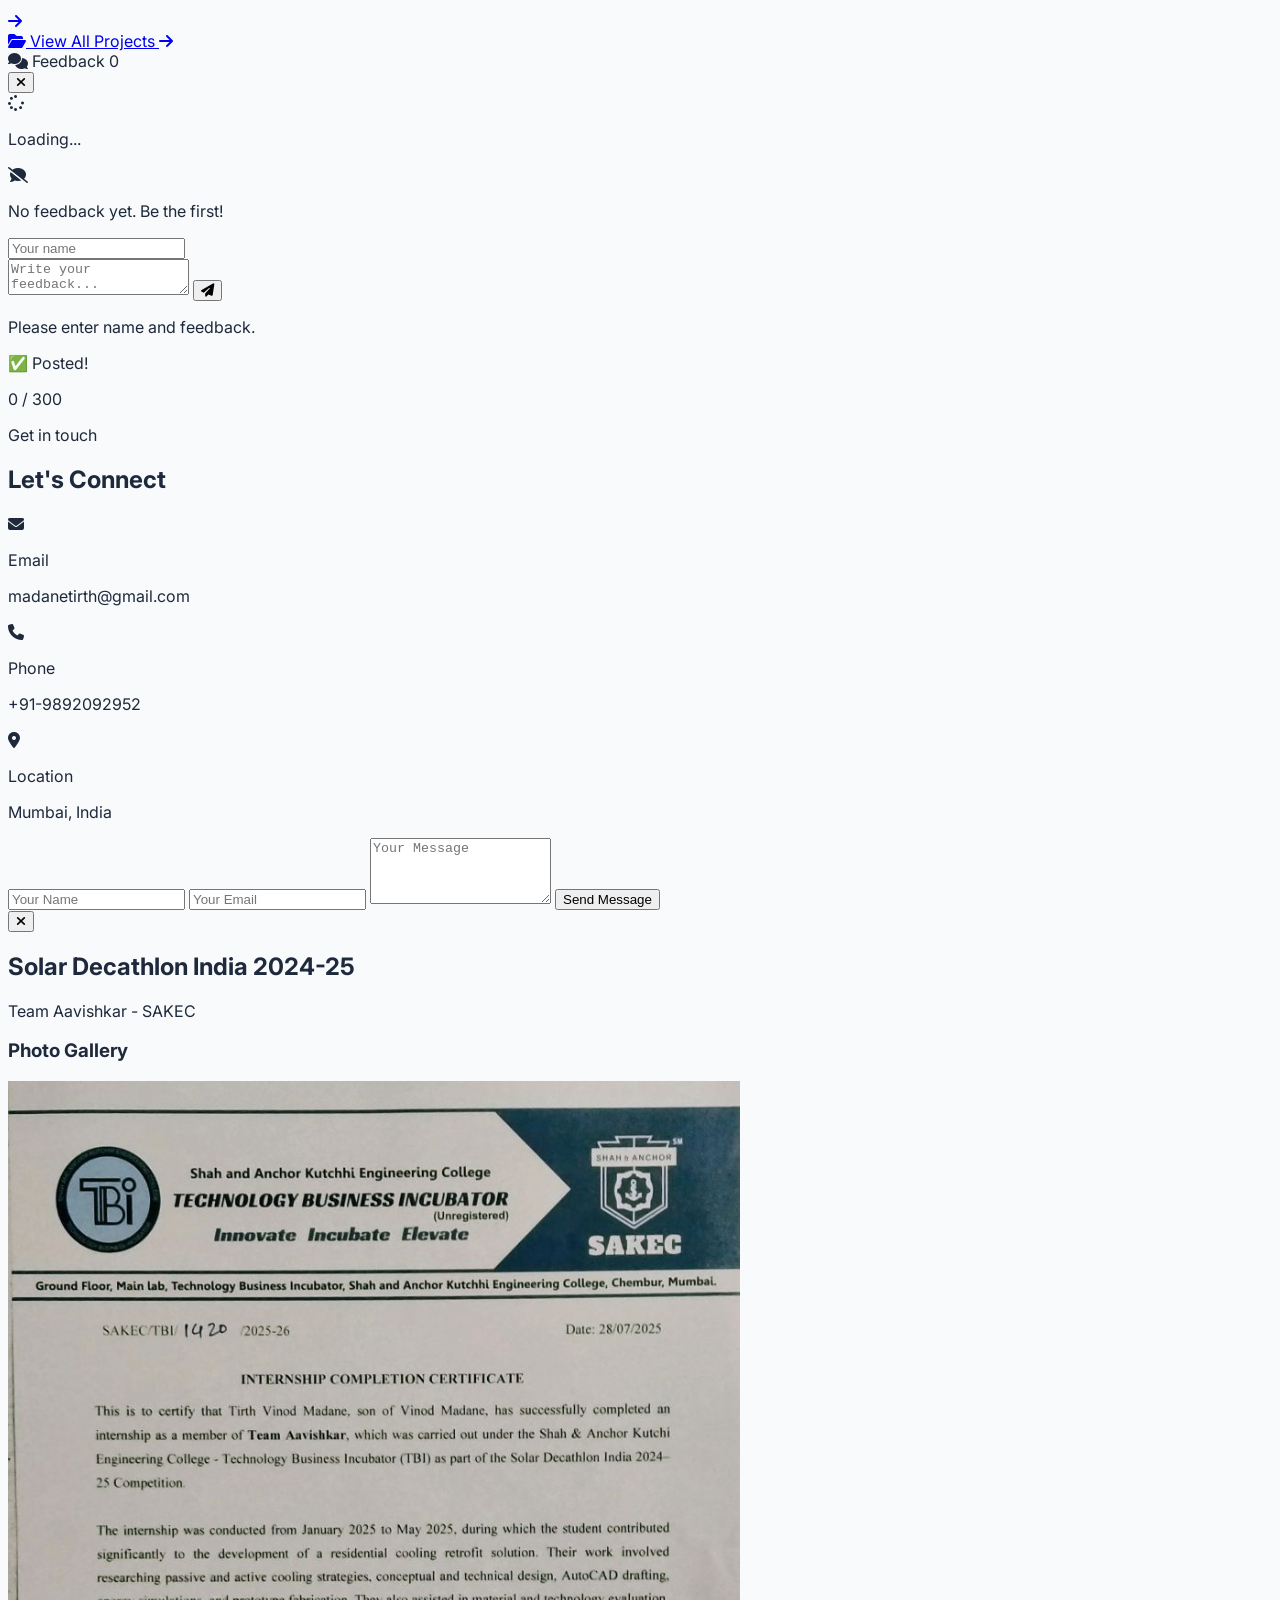
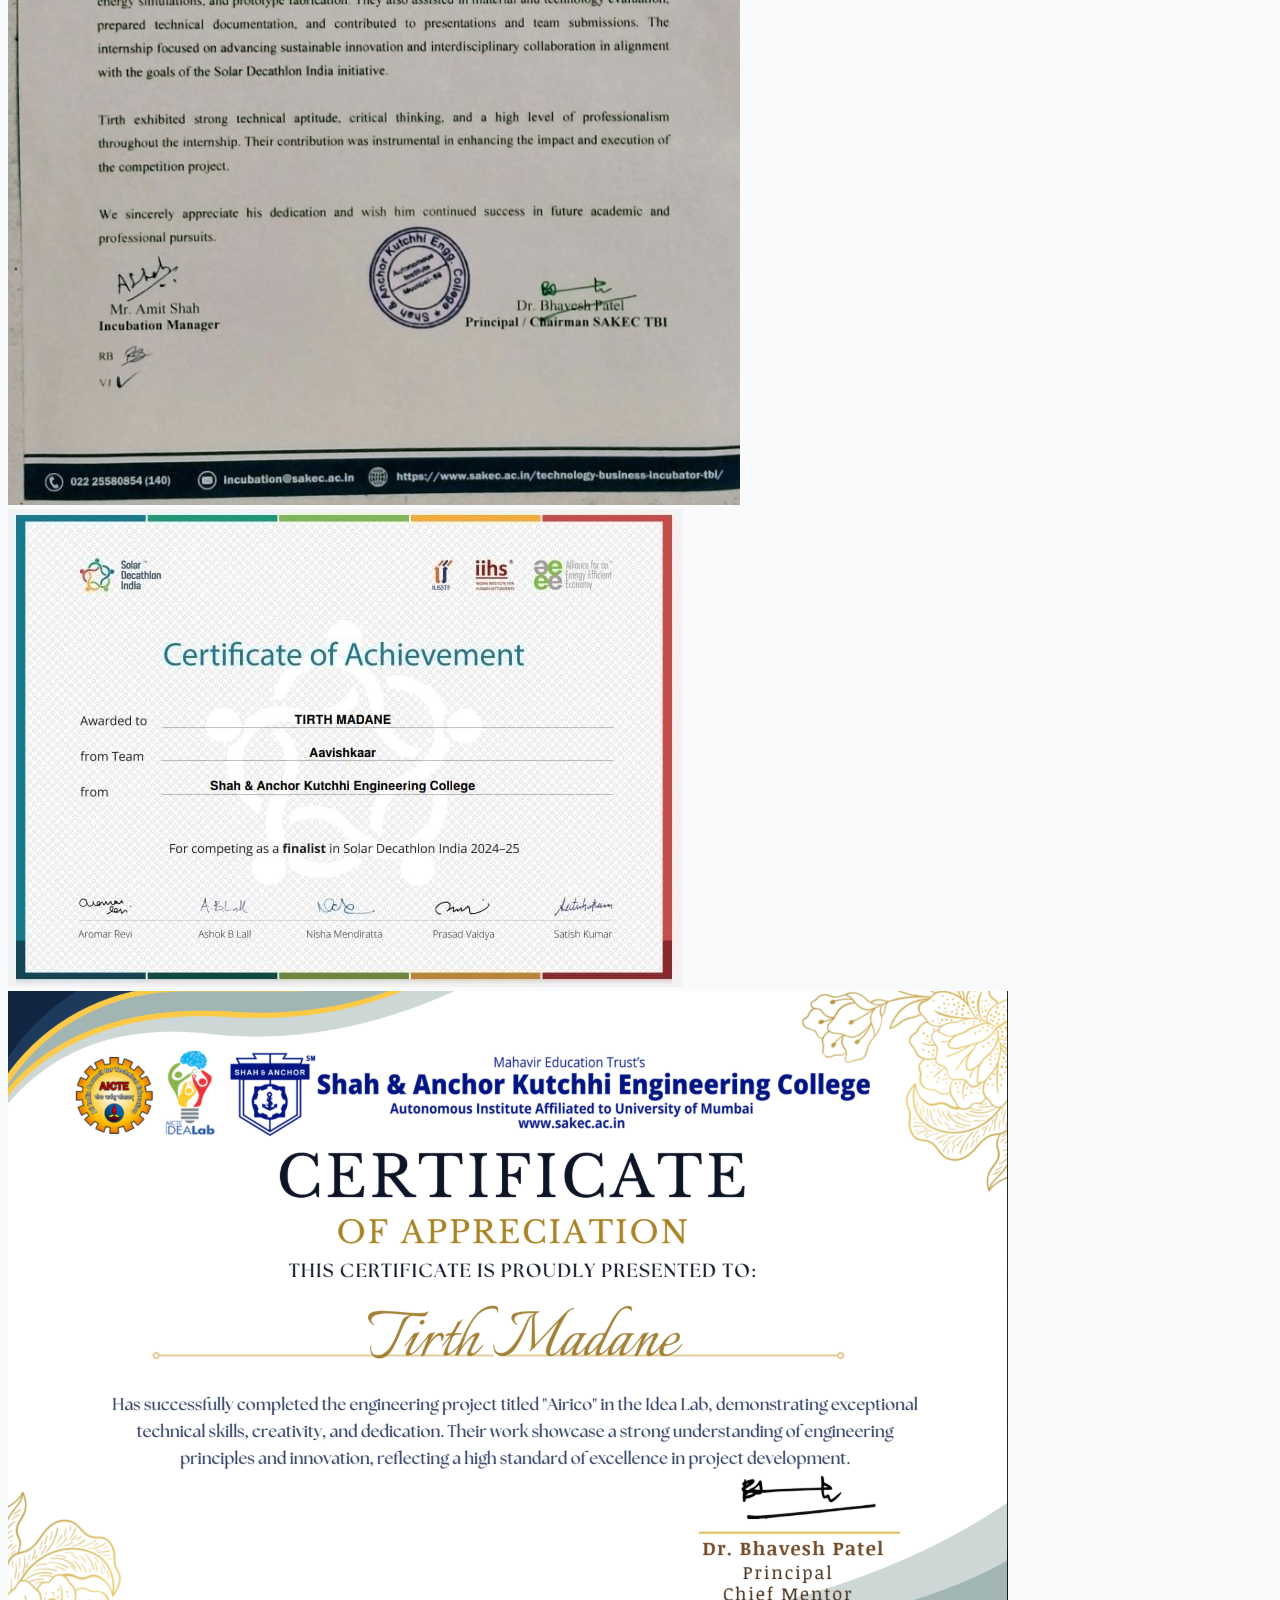
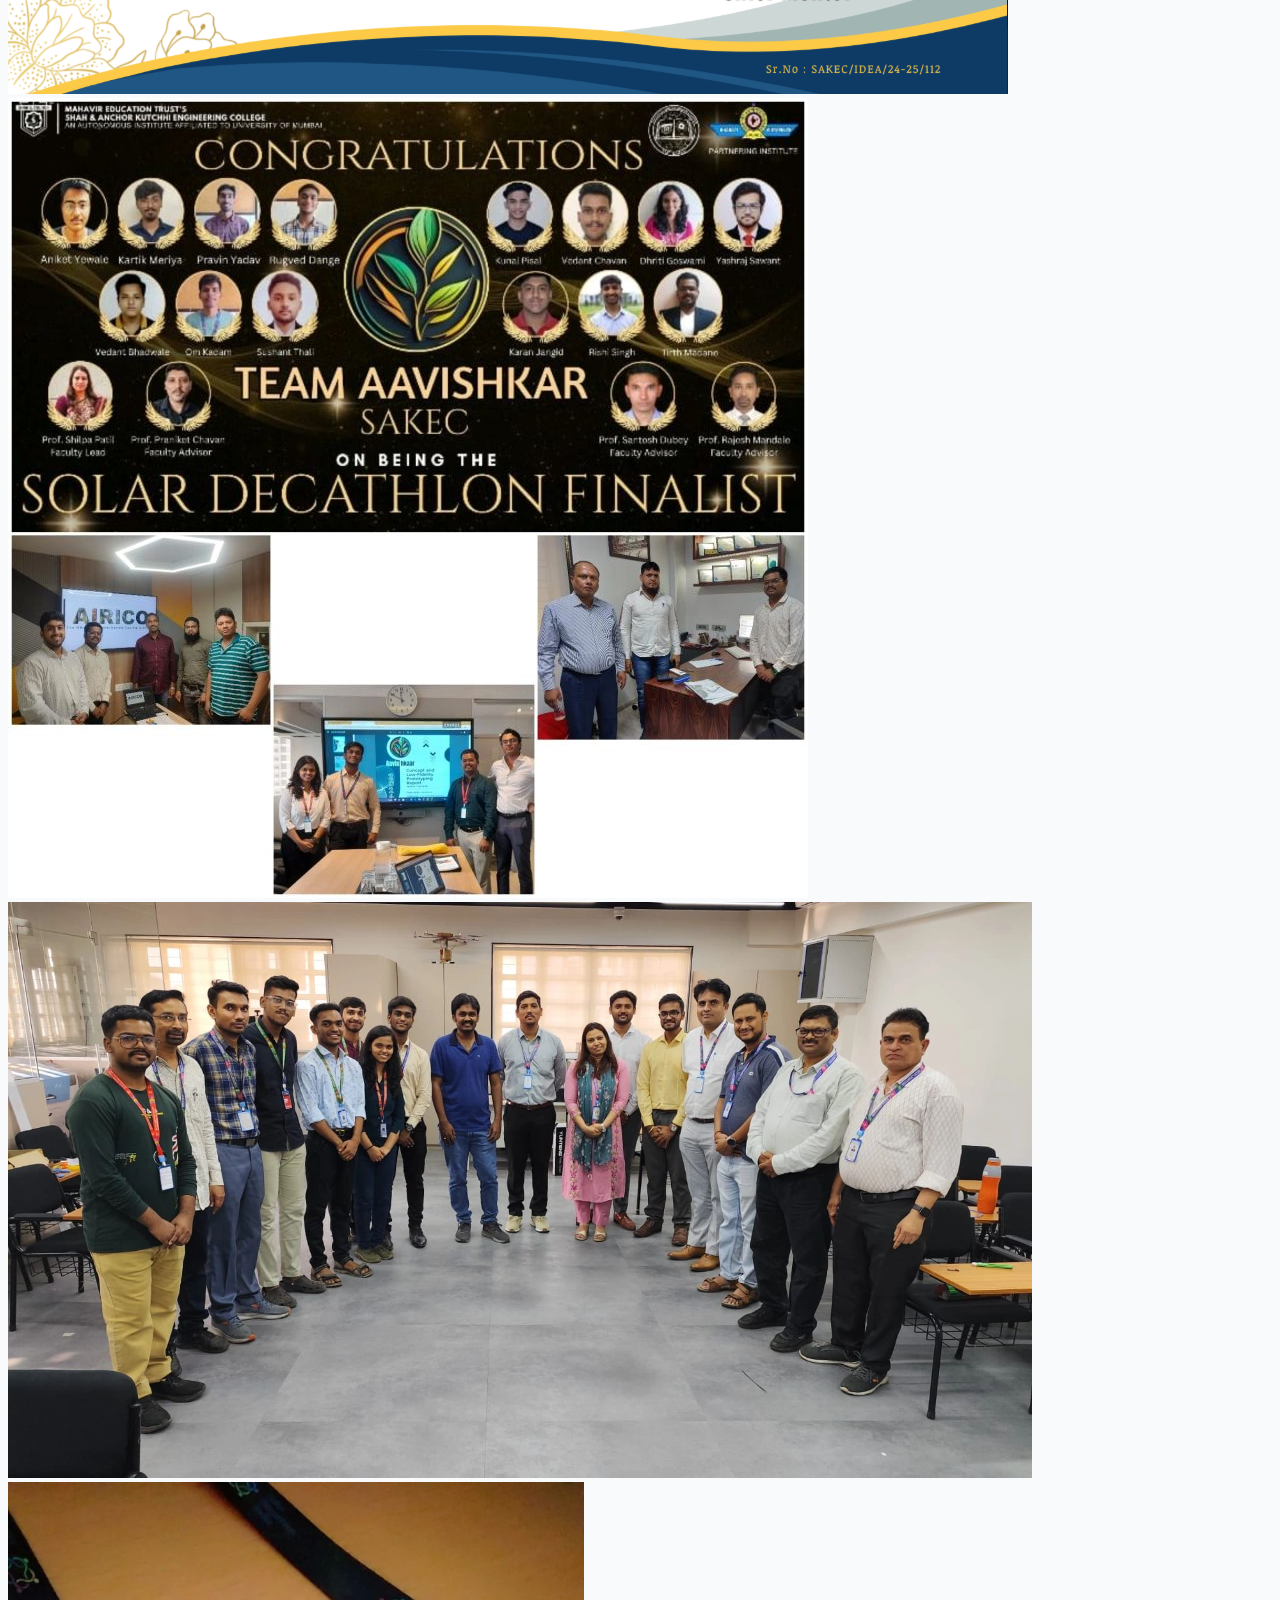
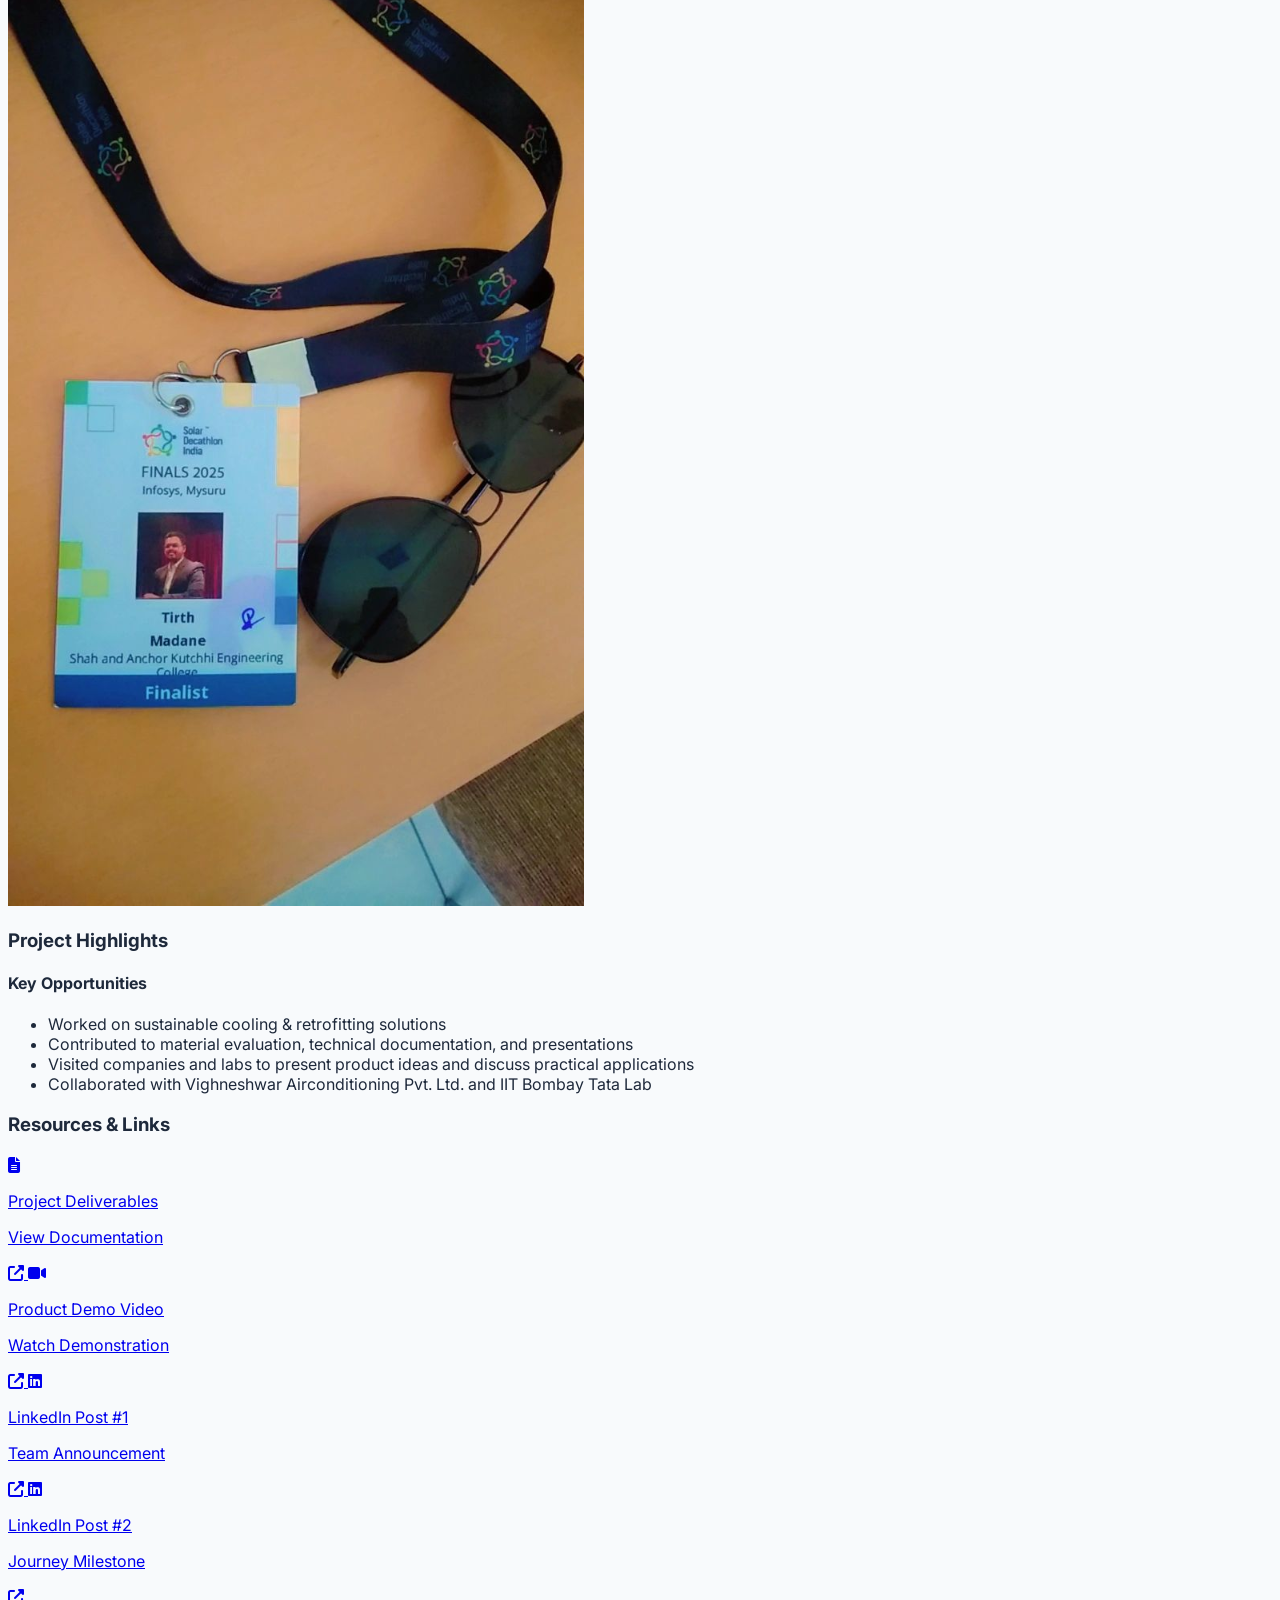
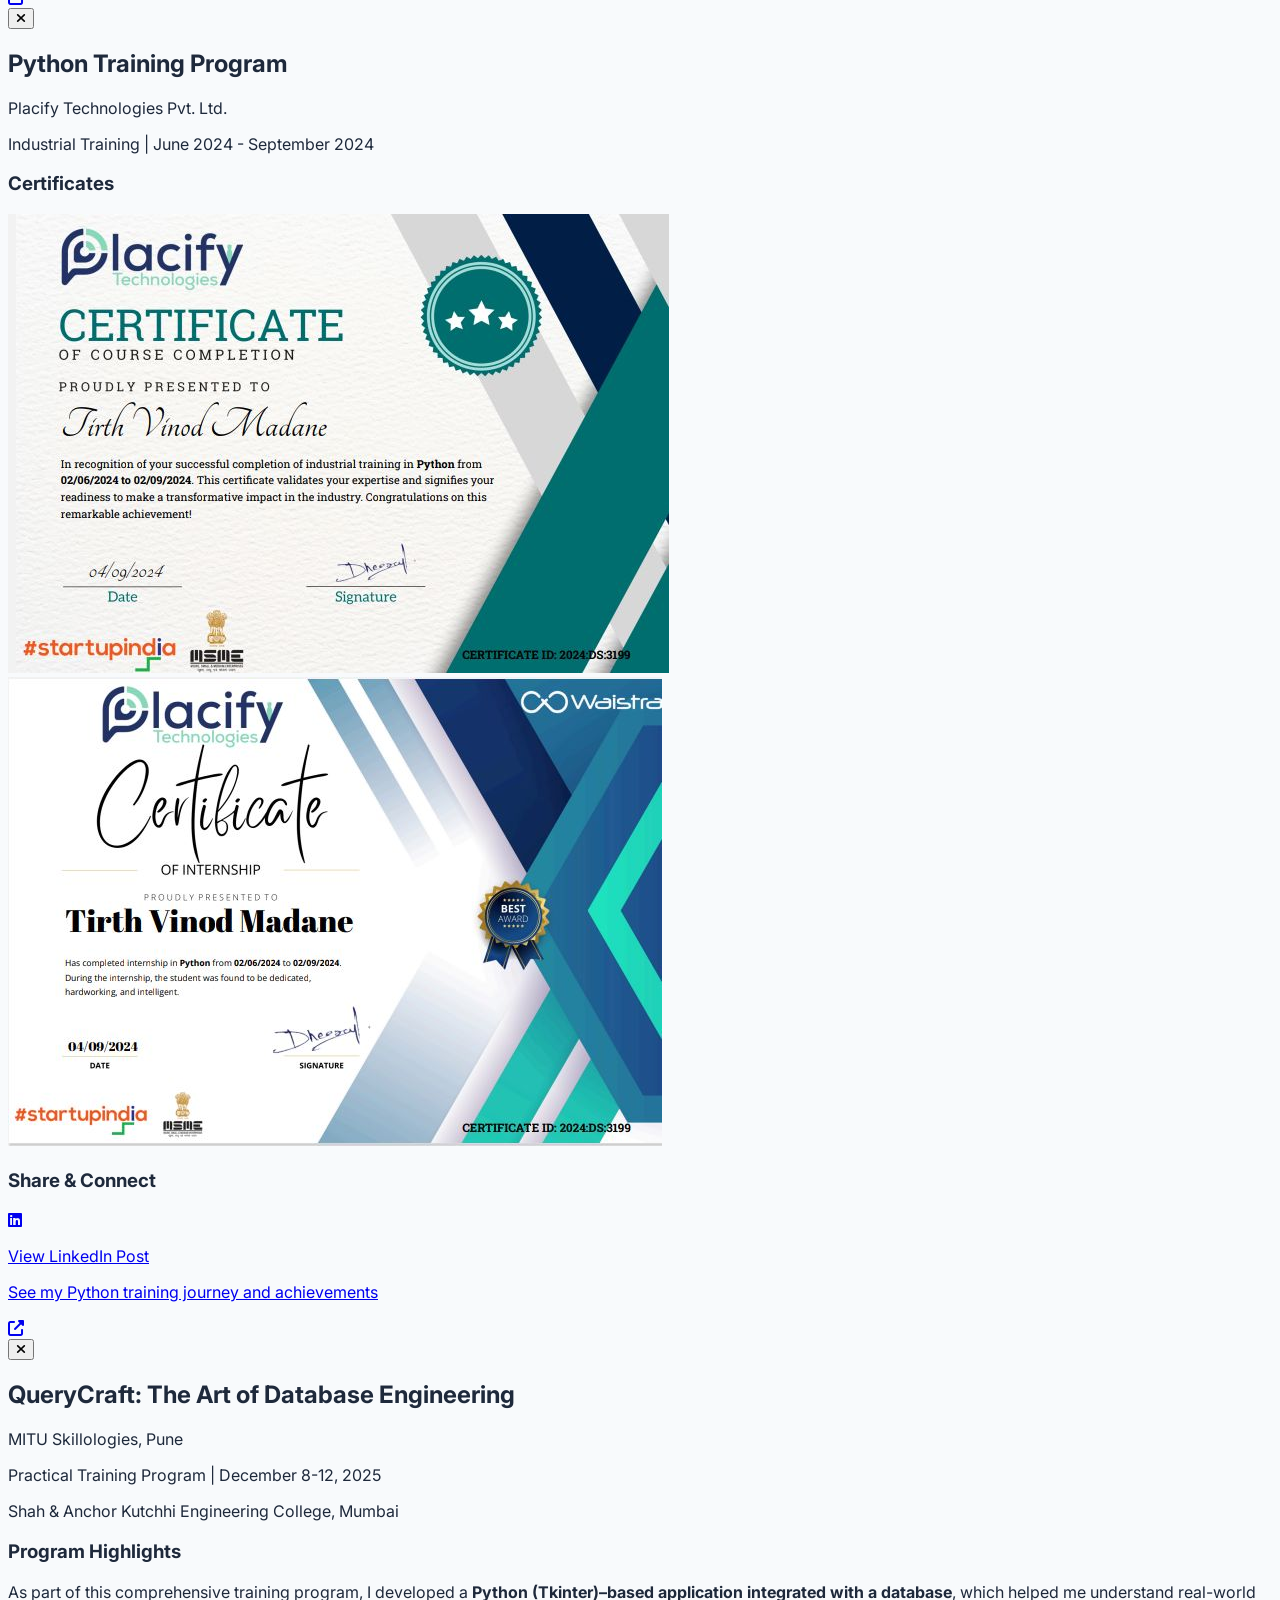
==== commit 52889275: "feat: multi-language support (EN/HI/MR) + GA4 language tracking + fix timing" ====
--- a/index.html
+++ b/index.html
@@ -182,21 +182,35 @@
                 <span class="hidden sm:inline dark:text-white">Tirth Madane</span>
             </div>
             <div class="hidden md:flex space-x-10 text-base font-medium text-slate-600 dark:text-slate-300">
-                <a href="#home" class="hover:text-blue-600 transition">Home</a>
-                <a href="#about" class="hover:text-blue-600 transition">About</a>
-                <a href="#skills" class="hover:text-blue-600 transition">Skills</a>
-                <a href="#experience" class="hover:text-blue-600 transition">Experience</a>
-                <a href="projects.html" class="hover:text-blue-600 transition">Projects</a>
-                <a href="#contact" class="hover:text-blue-600 transition">Contact</a>
+                <a id="nav-home" href="#home" class="hover:text-blue-600 transition">Home</a>
+                <a id="nav-about" href="#about" class="hover:text-blue-600 transition">About</a>
+                <a id="nav-skills" href="#skills" class="hover:text-blue-600 transition">Skills</a>
+                <a id="nav-experience" href="#experience" class="hover:text-blue-600 transition">Experience</a>
+                <a id="nav-projects" href="projects.html" class="hover:text-blue-600 transition">Projects</a>
+                <a id="nav-contact" href="#contact" class="hover:text-blue-600 transition">Contact</a>
             </div>
             <div class="flex items-center gap-4">
                 <button id="theme-toggle"
                     class="p-2.5 rounded-lg bg-slate-100 dark:bg-slate-800 text-slate-600 dark:text-yellow-400">
                     <i id="theme-toggle-icon" class="fas fa-moon text-base"></i>
                 </button>
-                <a href="#contact"
-                    class="bg-blue-900 text-white px-7 py-3 rounded-full text-base font-semibold hover:bg-blue-800 transition">Let's
-                    Talk</a>
+                <!-- Language Selector -->
+                <div class="relative" id="lang-wrapper">
+                    <button id="lang-btn" onclick="toggleLangMenu()"
+                        class="p-2.5 rounded-lg bg-slate-100 dark:bg-slate-800 text-slate-600 dark:text-slate-300 flex items-center gap-1 text-sm font-bold hover:bg-slate-200 dark:hover:bg-slate-700 transition">
+                        <i class="fas fa-globe text-base"></i>
+                        <span id="lang-label">EN</span>
+                        <i class="fas fa-chevron-down text-[10px]"></i>
+                    </button>
+                    <div id="lang-dropdown"
+                        class="hidden absolute right-0 top-12 bg-white dark:bg-slate-800 border border-slate-200 dark:border-slate-700 rounded-xl shadow-xl z-50 w-36 overflow-hidden">
+                        <button onclick="setLang('en')" class="w-full text-left px-4 py-2.5 text-sm text-slate-700 dark:text-slate-200 hover:bg-blue-50 dark:hover:bg-slate-700 flex items-center gap-2 font-medium transition">🇬🇧 English</button>
+                        <button onclick="setLang('hi')" class="w-full text-left px-4 py-2.5 text-sm text-slate-700 dark:text-slate-200 hover:bg-blue-50 dark:hover:bg-slate-700 flex items-center gap-2 font-medium transition">🇮🇳 हिन्दी</button>
+                        <button onclick="setLang('mr')" class="w-full text-left px-4 py-2.5 text-sm text-slate-700 dark:text-slate-200 hover:bg-blue-50 dark:hover:bg-slate-700 flex items-center gap-2 font-medium transition">🟠 मराठी</button>
+                    </div>
+                </div>
+                <a id="nav-letstalk" href="#contact"
+                    class="bg-blue-900 text-white px-7 py-3 rounded-full text-base font-semibold hover:bg-blue-800 transition">Let's Talk</a>
             </div>
         </div>
     </nav>
@@ -204,21 +218,21 @@
     <section id="home" class="pt-32 pb-20 hero-pattern min-h-screen flex items-center w-full">
         <div class="w-full px-8 md:px-16 lg:px-28 xl:px-40 grid md:grid-cols-2 gap-12 items-center">
             <div class="order-2 md:order-1">
-                <p class="text-blue-500 font-semibold mb-2">Hello, I'm</p>
+                <p id="hero-greeting" class="text-blue-500 font-semibold mb-2">Hello, I'm</p>
                 <h1 class="text-5xl md:text-7xl font-bold mb-4 dark:text-white">Tirth <span
                         class="text-blue-500">Madane</span></h1>
-                <h2 class="text-xl md:text-2xl text-slate-500 dark:text-slate-400 mb-6 font-medium">Aspiring Data
+                <h2 id="hero-subtitle" class="text-xl md:text-2xl text-slate-500 dark:text-slate-400 mb-6 font-medium">Aspiring Data
                     Scientist | ML Enthusiast</h2>
-                <p class="text-slate-600 dark:text-slate-300 leading-relaxed mb-8 max-w-xl text-base md:text-lg">
+                <p id="hero-desc" class="text-slate-600 dark:text-slate-300 leading-relaxed mb-8 max-w-xl text-base md:text-lg">
                     Aspiring Data Scientist with hands-on experience in Python, SQL, and data visualization. Passionate
                     about analyzing datasets, building ML models, and translating data into actionable insights for
                     real-world problems.
                 </p>
                 <div class="flex flex-wrap gap-4">
-                    <a href="#contact"
+                    <a href="#contact" id="hero-contact-btn"
                         class="bg-blue-900 text-white px-8 py-3 rounded-lg font-semibold flex items-center gap-2 hover:gap-4 transition-all">Contact
                         Me <i class="fas fa-arrow-right text-sm"></i></a>
-                    <a href="resume.pdf" download
+                    <a href="resume.pdf" download id="hero-resume-btn"
                         class="border border-slate-200 dark:border-slate-700 bg-white dark:bg-slate-800 dark:text-white px-8 py-3 rounded-lg font-semibold flex items-center gap-2 hover:bg-slate-50 dark:hover:bg-slate-700 transition">Download
                         Resume <i class="fas fa-download text-sm"></i></a>
                 </div>
@@ -251,15 +265,15 @@
         <div class="w-full px-8 md:px-16 lg:px-24">
             <div class="grid md:grid-cols-2 gap-16">
                 <div>
-                    <p class="text-blue-500 font-bold text-sm uppercase tracking-widest mb-2">About Me</p>
-                    <h2 class="text-4xl font-bold mb-6 dark:text-white">Passionate About <br><span
+                    <p id="about-label" class="text-blue-500 font-bold text-sm uppercase tracking-widest mb-2">About Me</p>
+                    <h2 id="about-heading" class="text-4xl font-bold mb-6 dark:text-white">Passionate About <br><span
                             class="text-blue-500">Data-Driven Solutions</span></h2>
-                    <p class="text-slate-600 dark:text-slate-300 leading-relaxed mb-6">
+                    <p id="about-p1" class="text-slate-600 dark:text-slate-300 leading-relaxed mb-6">
                         I'm a B.Tech Computer Engineering student at Shah And Anchor Kutchhi Engineering College,
                         Mumbai, with a deep passion for uncovering insights from data. My journey began with curiosity
                         about how data shapes decisions in the modern world.
                     </p>
-                    <p class="text-slate-600 dark:text-slate-300 leading-relaxed">
+                    <p id="about-p2" class="text-slate-600 dark:text-slate-300 leading-relaxed">
                         With hands-on experience in Python, SQL, and ML fundamentals, I strive to build impactful
                         solutions that transform raw data into actionable intelligence.
                     </p>
@@ -341,9 +355,9 @@
         <div class="w-full px-8 md:px-16 lg:px-24 text-center">
 
 
-            <h2 class="text-4xl font-bold mb-4 dark:text-white">My <span class="text-blue-500">Skills</span>
+            <h2 id="skills-heading" class="text-4xl font-bold mb-4 dark:text-white">My <span class="text-blue-500">Skills</span>
             </h2>
-            <p class="text-slate-500 dark:text-slate-400 mb-12">A versatile skill set combining technical proficiency
+            <p id="skills-sub" class="text-slate-500 dark:text-slate-400 mb-12">A versatile skill set combining technical proficiency
                 with strong analytical capabilities</p>
 
             <div class="grid grid-cols-1 md:grid-cols-3 gap-8 items-start">
@@ -471,10 +485,10 @@
     <section id="leadership" class="py-20 bg-slate-50 dark:bg-slate-800/50 transition-colors">
         <div class="w-full px-8 md:px-16 lg:px-24">
             <div class="text-center mb-16">
-                <p class="text-blue-500 font-bold text-sm uppercase tracking-widest mb-2">Leadership</p>
-                <h2 class="text-4xl font-bold dark:text-white">Positions of <span
+                <p id="leadership-label" class="text-blue-500 font-bold text-sm uppercase tracking-widest mb-2">Leadership</p>
+                <h2 id="leadership-heading" class="text-4xl font-bold dark:text-white">Positions of <span
                         class="text-blue-500">Responsibility</span></h2>
-                <p class="text-slate-500 dark:text-slate-400 mt-4">Building leadership skills through active
+                <p id="leadership-sub" class="text-slate-500 dark:text-slate-400 mt-4">Building leadership skills through active
                     participation in college organizations</p>
             </div>
 
@@ -519,8 +533,8 @@
     <section id="achievements" class="py-20 bg-white dark:bg-slate-900 transition-colors">
         <div class="w-full px-8 md:px-16 lg:px-24">
             <div class="text-center mb-16">
-                <p class="text-blue-500 font-bold text-sm uppercase tracking-widest mb-2">Recognition</p>
-                <h2 class="text-4xl font-bold dark:text-white">Notable <span class="text-blue-500">Achievements</span>
+                <p id="achievements-label" class="text-blue-500 font-bold text-sm uppercase tracking-widest mb-2">Recognition</p>
+                <h2 id="achievements-heading" class="text-4xl font-bold dark:text-white">Notable <span class="text-blue-500">Achievements</span>
                 </h2>
             </div>
 
@@ -600,10 +614,10 @@
     <section id="experience" class="py-20 bg-white dark:bg-slate-900 transition-colors">
         <div class="w-full px-8 md:px-16 lg:px-24">
             <div class="text-center mb-16">
-                <p class="text-blue-500 font-bold text-sm uppercase tracking-widest mb-2">MY JOURNEY</p>
-                <h2 class="text-4xl font-bold dark:text-white">Professional <span
+                <p id="experience-label" class="text-blue-500 font-bold text-sm uppercase tracking-widest mb-2">MY JOURNEY</p>
+                <h2 id="experience-heading" class="text-4xl font-bold dark:text-white">Professional <span
                         class="text-blue-500">Experience</span></h2>
-                <p class="text-slate-500 dark:text-slate-400 mt-4">A comprehensive overview of internships, training,
+                <p id="experience-sub" class="text-slate-500 dark:text-slate-400 mt-4">A comprehensive overview of internships, training,
                     certifications, and professional engagements</p>
             </div>
         </div>
@@ -626,9 +640,9 @@
 
     <section id="projects" class="py-20 bg-slate-50 dark:bg-slate-800/50 transition-colors reveal">
         <div class="w-full px-8 md:px-16 lg:px-24 text-center">
-            <p class="text-blue-500 font-bold text-sm uppercase tracking-widest mb-2">Portfolio</p>
-            <h2 class="text-4xl font-bold mb-4 text-blue-900 dark:text-white">My <span class="text-blue-500">Projects</span></h2>
-            <p class="text-slate-500 dark:text-slate-400 mb-12 max-w-xl mx-auto">Data science, machine learning, and full-stack projects built to solve real-world problems.</p>
+            <p id="projects-label" class="text-blue-500 font-bold text-sm uppercase tracking-widest mb-2">Portfolio</p>
+            <h2 id="projects-heading" class="text-4xl font-bold mb-4 text-blue-900 dark:text-white">My <span class="text-blue-500">Projects</span></h2>
+            <p id="projects-sub" class="text-slate-500 dark:text-slate-400 mb-12 max-w-xl mx-auto">Data science, machine learning, and full-stack projects built to solve real-world problems.</p>
 
             <!-- Preview Cards -->
             <div class="grid grid-cols-1 md:grid-cols-2 gap-6 max-w-4xl mx-auto text-left mb-12">
@@ -731,8 +745,8 @@
     <section id="contact" class="py-20 bg-white dark:bg-slate-900 transition-colors reveal">
         <div class="w-full px-8 md:px-16 lg:px-24">
             <div class="text-center mb-16">
-                <p class="text-blue-500 font-bold text-sm uppercase mb-2">Get in touch</p>
-                <h2 class="text-4xl font-bold dark:text-white">Let's <span class="text-blue-500">Connect</span></h2>
+                <p id="contact-label" class="text-blue-500 font-bold text-sm uppercase mb-2">Get in touch</p>
+                <h2 id="contact-heading" class="text-4xl font-bold dark:text-white">Let's <span class="text-blue-500">Connect</span></h2>
             </div>
             <div class="grid md:grid-cols-2 gap-12">
                 <div class="space-y-8">
@@ -2209,6 +2223,99 @@
         });
     </script>
 
+
+<script>
+// ===== MULTI-LANGUAGE SUPPORT =====
+const translations = {
+    en: {
+        'nav-home':'Home','nav-about':'About','nav-skills':'Skills','nav-experience':'Experience','nav-projects':'Projects','nav-contact':'Contact','nav-letstalk':"Let's Talk",
+        'hero-greeting':"Hello, I'm",'hero-subtitle':'Aspiring Data Scientist | ML Enthusiast',
+        'hero-desc':'Aspiring Data Scientist with hands-on experience in Python, SQL, and data visualization. Passionate about analyzing datasets, building ML models, and translating data into actionable insights for real-world problems.',
+        'hero-contact-btn':'Contact Me <i class="fas fa-arrow-right text-sm"></i>','hero-resume-btn':'Download Resume <i class="fas fa-download text-sm"></i>',
+        'about-label':'About Me','about-heading':'Passionate About <br><span class="text-blue-500">Data-Driven Solutions</span>',
+        'about-p1':"I'm a B.Tech Computer Engineering student at Shah And Anchor Kutchhi Engineering College, Mumbai, with a deep passion for uncovering insights from data. My journey began with curiosity about how data shapes decisions in the modern world.",
+        'about-p2':'With hands-on experience in Python, SQL, and ML fundamentals, I strive to build impactful solutions that transform raw data into actionable intelligence.',
+        'skills-heading':'My <span class="text-blue-500">Skills</span>','skills-sub':'A versatile skill set combining technical proficiency with strong analytical capabilities',
+        'leadership-label':'Leadership','leadership-heading':'Positions of <span class="text-blue-500">Responsibility</span>','leadership-sub':'Building leadership skills through active participation in college organizations',
+        'achievements-label':'Recognition','achievements-heading':'Notable <span class="text-blue-500">Achievements</span>',
+        'experience-label':'MY JOURNEY','experience-heading':'Professional <span class="text-blue-500">Experience</span>','experience-sub':'A comprehensive overview of internships, training, certifications, and professional engagements',
+        'projects-label':'Portfolio','projects-heading':'My <span class="text-blue-500">Projects</span>','projects-sub':'Data science, machine learning, and full-stack projects built to solve real-world problems.',
+        'contact-label':'Get in touch','contact-heading':'Let\'s <span class="text-blue-500">Connect</span>','lang-label':'EN'
+    },
+    hi: {
+        'nav-home':'होम','nav-about':'परिचय','nav-skills':'कौशल','nav-experience':'अनुभव','nav-projects':'परियोजनाएं','nav-contact':'संपर्क','nav-letstalk':'बात करें',
+        'hero-greeting':'नमस्ते, मैं हूँ','hero-subtitle':'उभरते डेटा वैज्ञानिक | ML उत्साही',
+        'hero-desc':'Python, SQL और डेटा विज़ुअलाइज़ेशन में व्यावहारिक अनुभव के साथ एक उभरते डेटा वैज्ञानिक। डेटासेट का विश्लेषण करने, ML मॉडल बनाने और वास्तविक समस्याओं के लिए डेटा को उपयोगी जानकारी में बदलने के प्रति उत्साही।',
+        'hero-contact-btn':'संपर्क करें <i class="fas fa-arrow-right text-sm"></i>','hero-resume-btn':'रिज्यूमे डाउनलोड करें <i class="fas fa-download text-sm"></i>',
+        'about-label':'मेरे बारे में','about-heading':'डेटा-संचालित समाधानों के <br><span class="text-blue-500">प्रति जुनूनी</span>',
+        'about-p1':'मैं मुंबई के शाह एंड एंकर कुटचही इंजीनियरिंग कॉलेज में B.Tech कंप्यूटर इंजीनियरिंग का छात्र हूँ, जो डेटा से अंतर्दृष्टि निकालने के प्रति गहरे जुनून के साथ काम करता है।',
+        'about-p2':'Python, SQL और ML की बुनियाद में व्यावहारिक अनुभव के साथ, मैं कच्चे डेटा को उपयोगी जानकारी में बदलने वाले प्रभावशाली समाधान बनाने का प्रयास करता हूँ।',
+        'skills-heading':'मेरे <span class="text-blue-500">कौशल</span>','skills-sub':'तकनीकी दक्षता और मजबूत विश्लेषणात्मक क्षमताओं को मिलाने वाला एक बहुमुखी कौशल सेट',
+        'leadership-label':'नेतृत्व','leadership-heading':'जिम्मेदारी के <span class="text-blue-500">पदों पर</span>','leadership-sub':'कॉलेज संगठनों में सक्रिय भागीदारी के माध्यम से नेतृत्व कौशल विकसित करना',
+        'achievements-label':'पहचान','achievements-heading':'उल्लेखनीय <span class="text-blue-500">उपलब्धियाँ</span>',
+        'experience-label':'मेरी यात्रा','experience-heading':'व्यावसायिक <span class="text-blue-500">अनुभव</span>','experience-sub':'इंटर्नशिप, प्रशिक्षण, प्रमाणपत्र और पेशेवर जुड़ाव का व्यापक अवलोकन',
+        'projects-label':'पोर्टफोलियो','projects-heading':'मेरे <span class="text-blue-500">प्रोजेक्ट्स</span>','projects-sub':'वास्तविक दुनिया की समस्याओं को हल करने के लिए बनाए गए डेटा साइंस, ML और फुल-स्टैक प्रोजेक्ट्स।',
+        'contact-label':'संपर्क करें','contact-heading':'जुड़े <span class="text-blue-500">रहें</span>','lang-label':'हि'
+    },
+    mr: {
+        'nav-home':'होम','nav-about':'माझ्याबद्दल','nav-skills':'कौशल्ये','nav-experience':'अनुभव','nav-projects':'प्रकल्प','nav-contact':'संपर्क','nav-letstalk':'बोलूया',
+        'hero-greeting':'नमस्कार, मी आहे','hero-subtitle':'महत्त्वाकांक्षी डेटा शास्त्रज्ञ | ML उत्साही',
+        'hero-desc':'Python, SQL आणि डेटा व्हिज्युअलायझेशनमध्ये प्रत्यक्ष अनुभव असलेला महत्त्वाकांक्षी डेटा शास्त्रज्ञ. डेटासेटचे विश्लेषण करणे, ML मॉडेल्स तयार करणे आणि वास्तविक समस्यांसाठी डेटाचे उपयुक्त माहितीत रूपांतर करण्यात रस आहे.',
+        'hero-contact-btn':'संपर्क करा <i class="fas fa-arrow-right text-sm"></i>','hero-resume-btn':'रेझ्युमे डाउनलोड करा <i class="fas fa-download text-sm"></i>',
+        'about-label':'माझ्याबद्दल','about-heading':'डेटा-चालित उपायांबद्दल <br><span class="text-blue-500">उत्कट आहे</span>',
+        'about-p1':'मी मुंबईच्या शाह अँड अँकर कुटचही अभियांत्रिकी महाविद्यालयात B.Tech संगणक अभियांत्रिकीचा विद्यार्थी आहे, डेटामधून अंतर्दृष्टी शोधण्याच्या गहन आवडीसह.',
+        'about-p2':'Python, SQL आणि ML मूलभूत गोष्टींमधील प्रत्यक्ष अनुभवासह, मी कच्च्या डेटाचे उपयुक्त माहितीत रूपांतर करणारे प्रभावशाली उपाय तयार करण्याचा प्रयत्न करतो.',
+        'skills-heading':'माझी <span class="text-blue-500">कौशल्ये</span>','skills-sub':'तांत्रिक प्रवीणता आणि मजबूत विश्लेषणात्मक क्षमता एकत्र करणारा बहुमुखी कौशल्य संच',
+        'leadership-label':'नेतृत्व','leadership-heading':'जबाबदारीच्या <span class="text-blue-500">पदावर</span>','leadership-sub':'महाविद्यालयीन संस्थांमध्ये सक्रिय सहभागाद्वारे नेतृत्व कौशल्ये विकसित करणे',
+        'achievements-label':'ओळख','achievements-heading':'उल्लेखनीय <span class="text-blue-500">यश</span>',
+        'experience-label':'माझा प्रवास','experience-heading':'व्यावसायिक <span class="text-blue-500">अनुभव</span>','experience-sub':'इंटर्नशिप, प्रशिक्षण, प्रमाणपत्रे आणि व्यावसायिक सहभागाचे सर्वसमावेशक विहंगावलोकन',
+        'projects-label':'पोर्टफोलिओ','projects-heading':'माझे <span class="text-blue-500">प्रकल्प</span>','projects-sub':'वास्तविक जगातील समस्या सोडवण्यासाठी तयार केलेले डेटा सायन्स, ML आणि फुल-स्टॅक प्रकल्प.',
+        'contact-label':'संपर्कात राहा','contact-heading':'जोडूया <span class="text-blue-500">याला</span>','lang-label':'म'
+    }
+};
+
+function applyLang(lang, trackEvent) {
+    localStorage.setItem('lang', lang);
+    const t = translations[lang];
+    // Update all registered elements
+    Object.keys(t).forEach(id => {
+        const el = document.getElementById(id);
+        if (el) el.innerHTML = t[id];
+    });
+    // Update dropdown active state
+    document.querySelectorAll('#lang-dropdown button').forEach(btn => {
+        btn.classList.remove('bg-blue-50', 'dark:bg-slate-700', 'font-bold');
+    });
+    const langMap = { en: 0, hi: 1, mr: 2 };
+    const activeBtn = document.querySelectorAll('#lang-dropdown button')[langMap[lang]];
+    if (activeBtn) activeBtn.classList.add('bg-blue-50', 'font-bold');
+    // Close dropdown
+    const dd = document.getElementById('lang-dropdown');
+    if (dd) dd.classList.add('hidden');
+    // GA4 tracking — only when user explicitly switches (not on page load)
+    if (trackEvent && typeof gtag === 'function') {
+        const langNames = { en: 'English', hi: 'Hindi', mr: 'Marathi' };
+        gtag('event', 'language_selected', {
+            'event_category': 'Language',
+            'event_label': langNames[lang] || lang,
+            'language_code': lang
+        });
+    }
+}
+function toggleLangMenu() {
+    document.getElementById('lang-dropdown').classList.toggle('hidden');
+}
+function setLang(lang) { applyLang(lang, true); }
+document.addEventListener('click', function(e) {
+    const w = document.getElementById('lang-wrapper');
+    if (w && !w.contains(e.target)) document.getElementById('lang-dropdown').classList.add('hidden');
+});
+// Apply saved language after full page load (so card sections are rendered)
+window.addEventListener('load', function() {
+    applyLang(localStorage.getItem('lang') || 'en', false);
+});
+</script>
+
 </body>
 
 
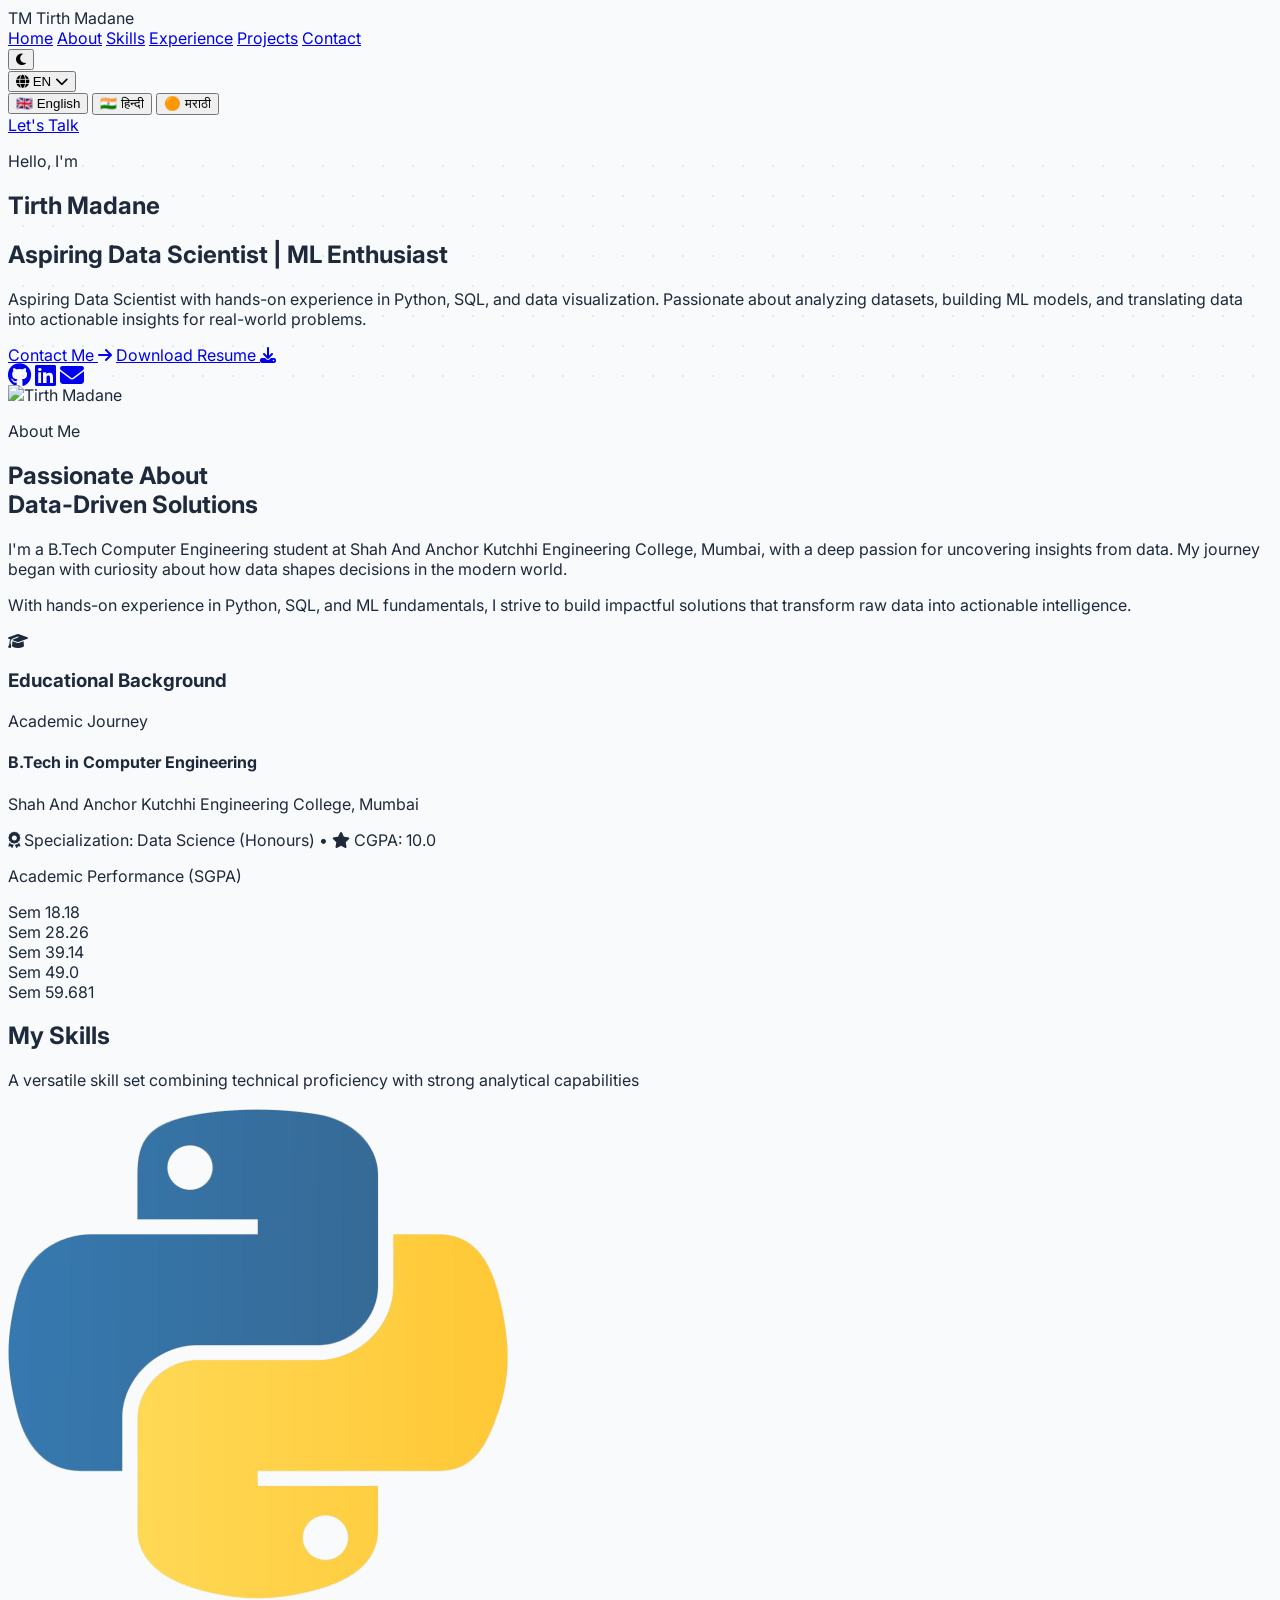
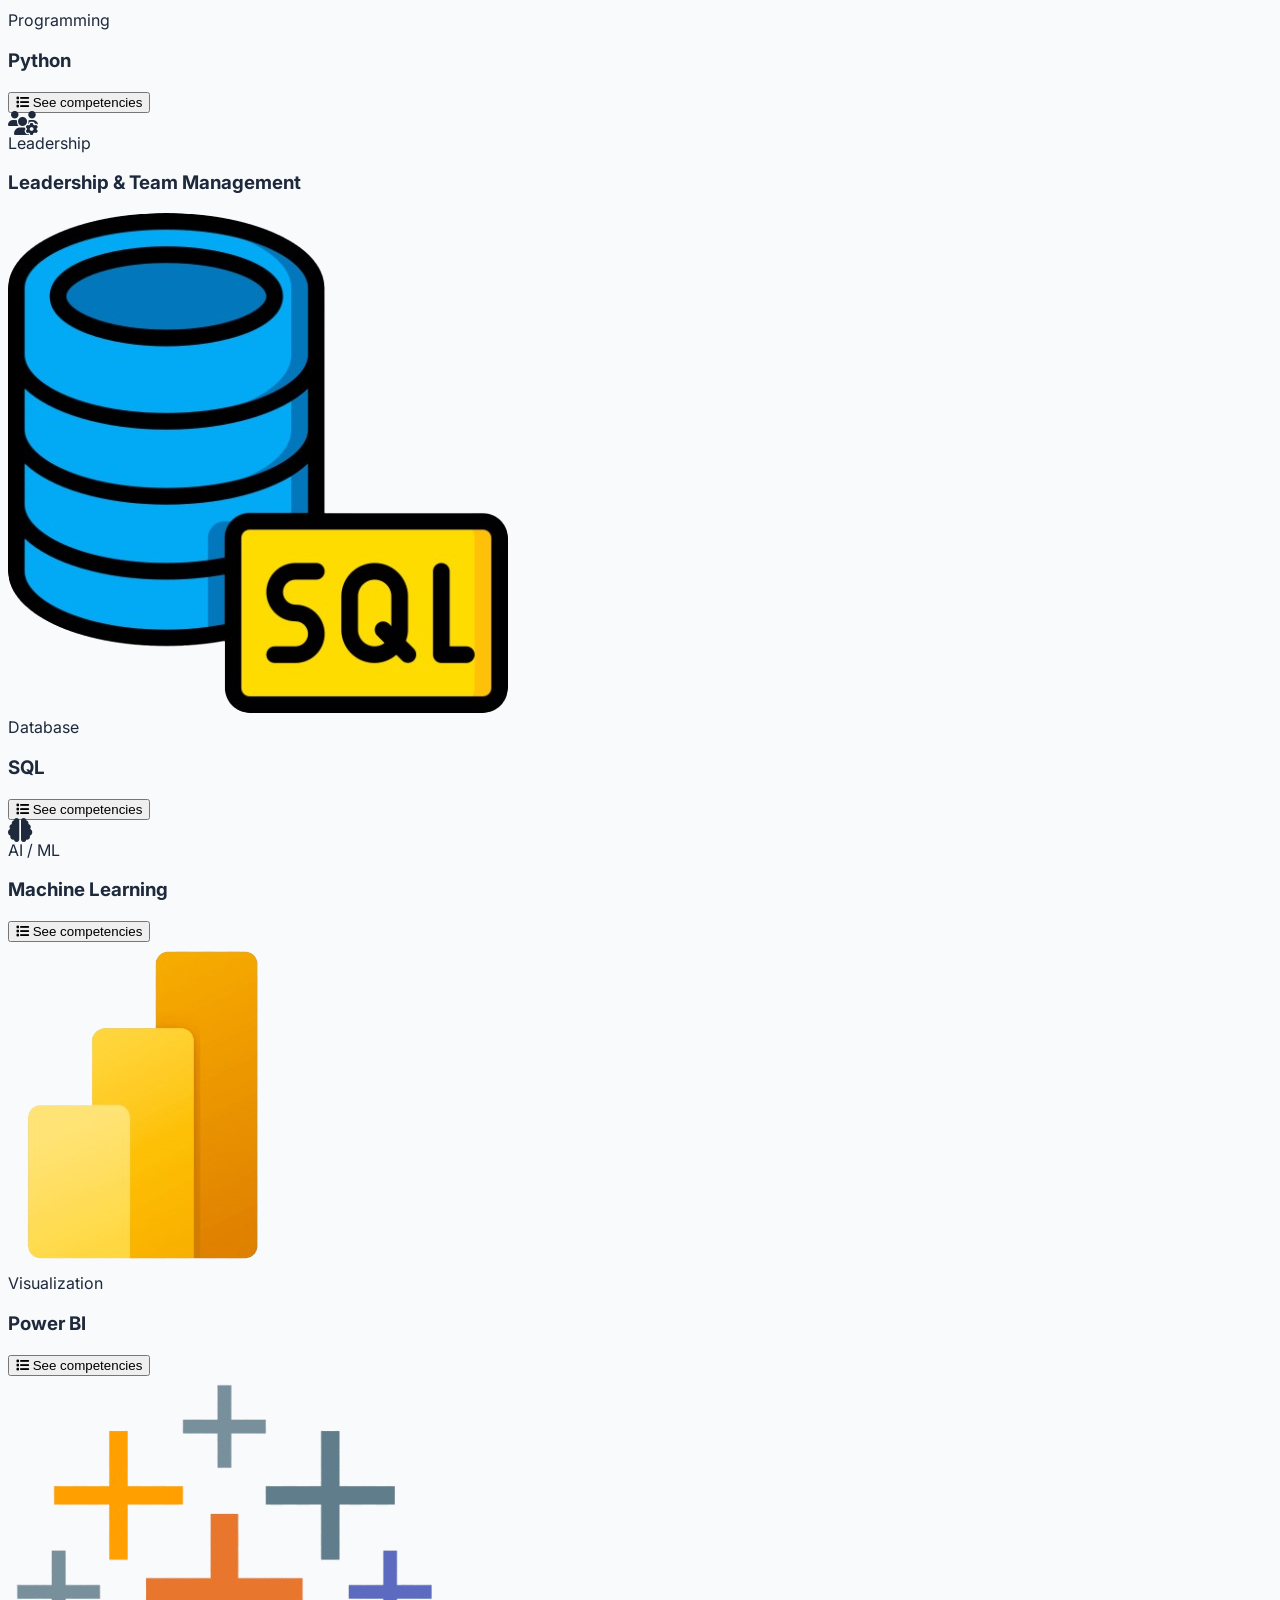
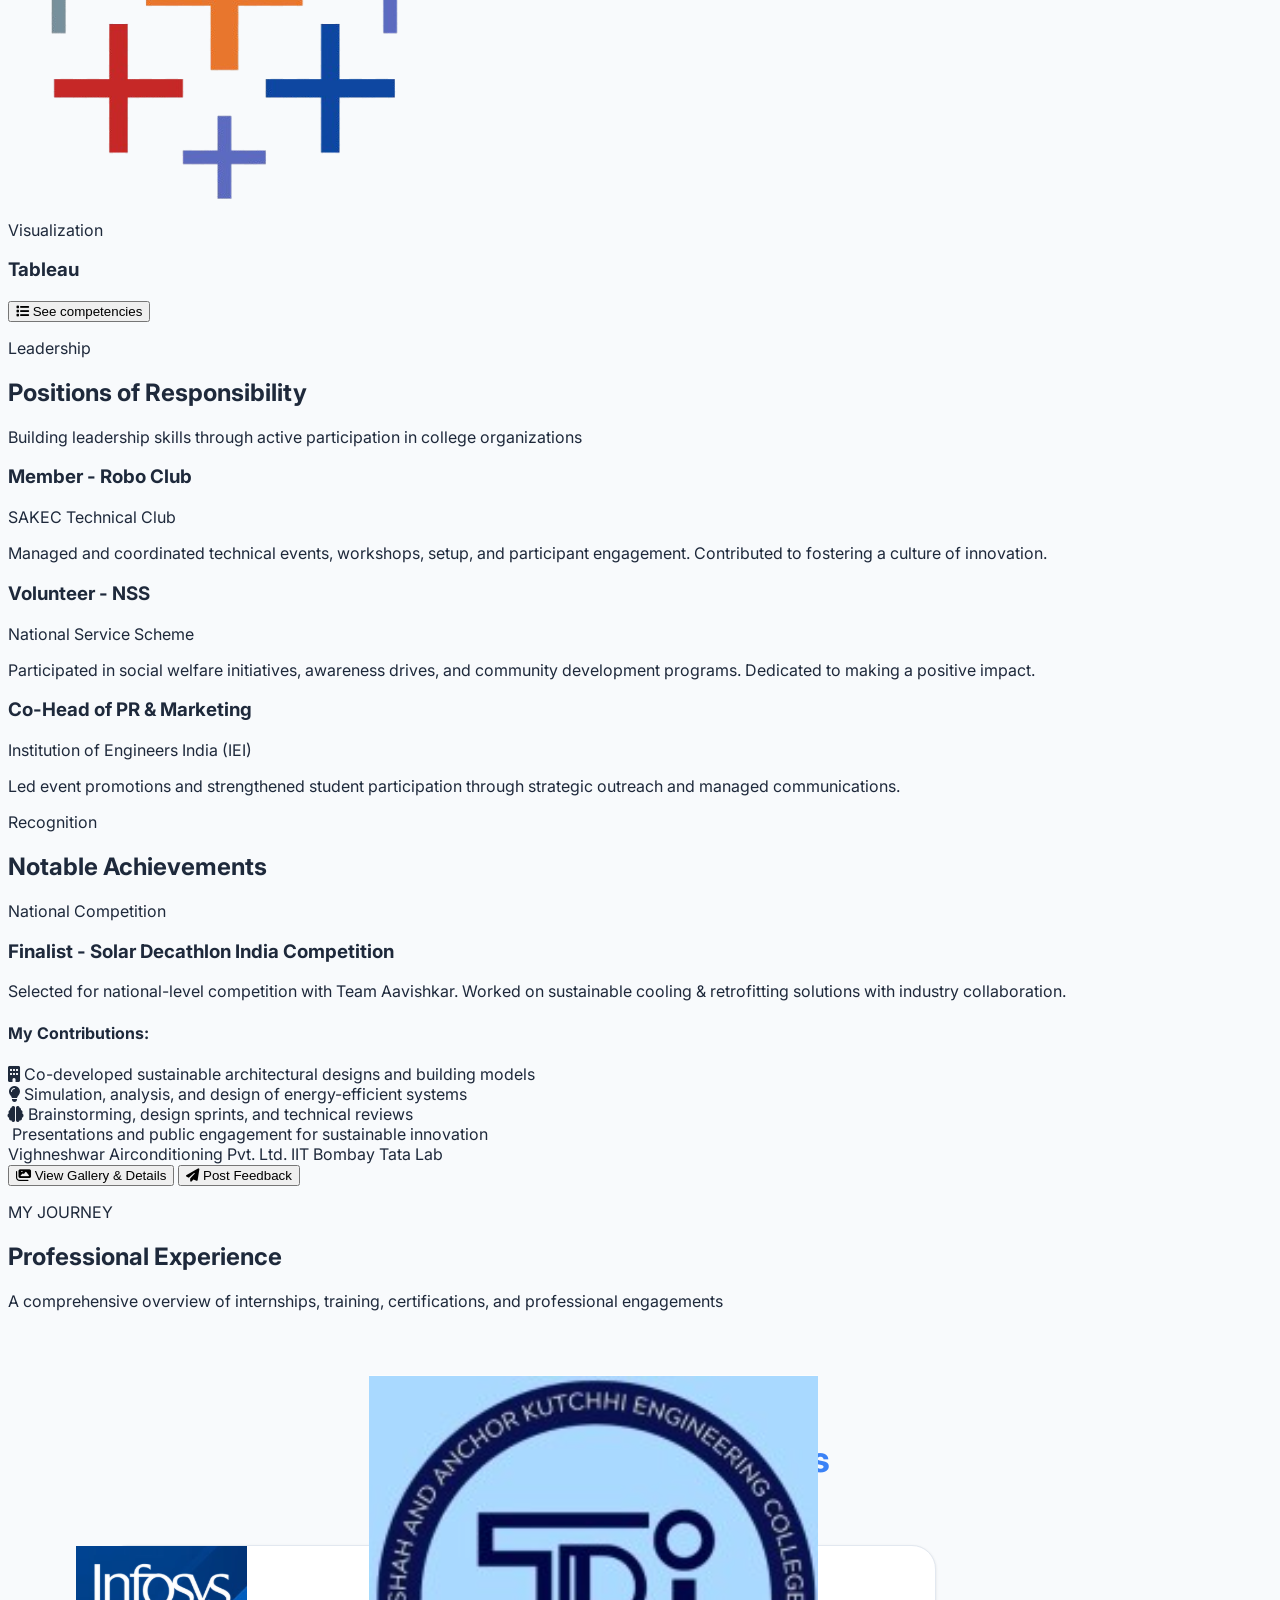
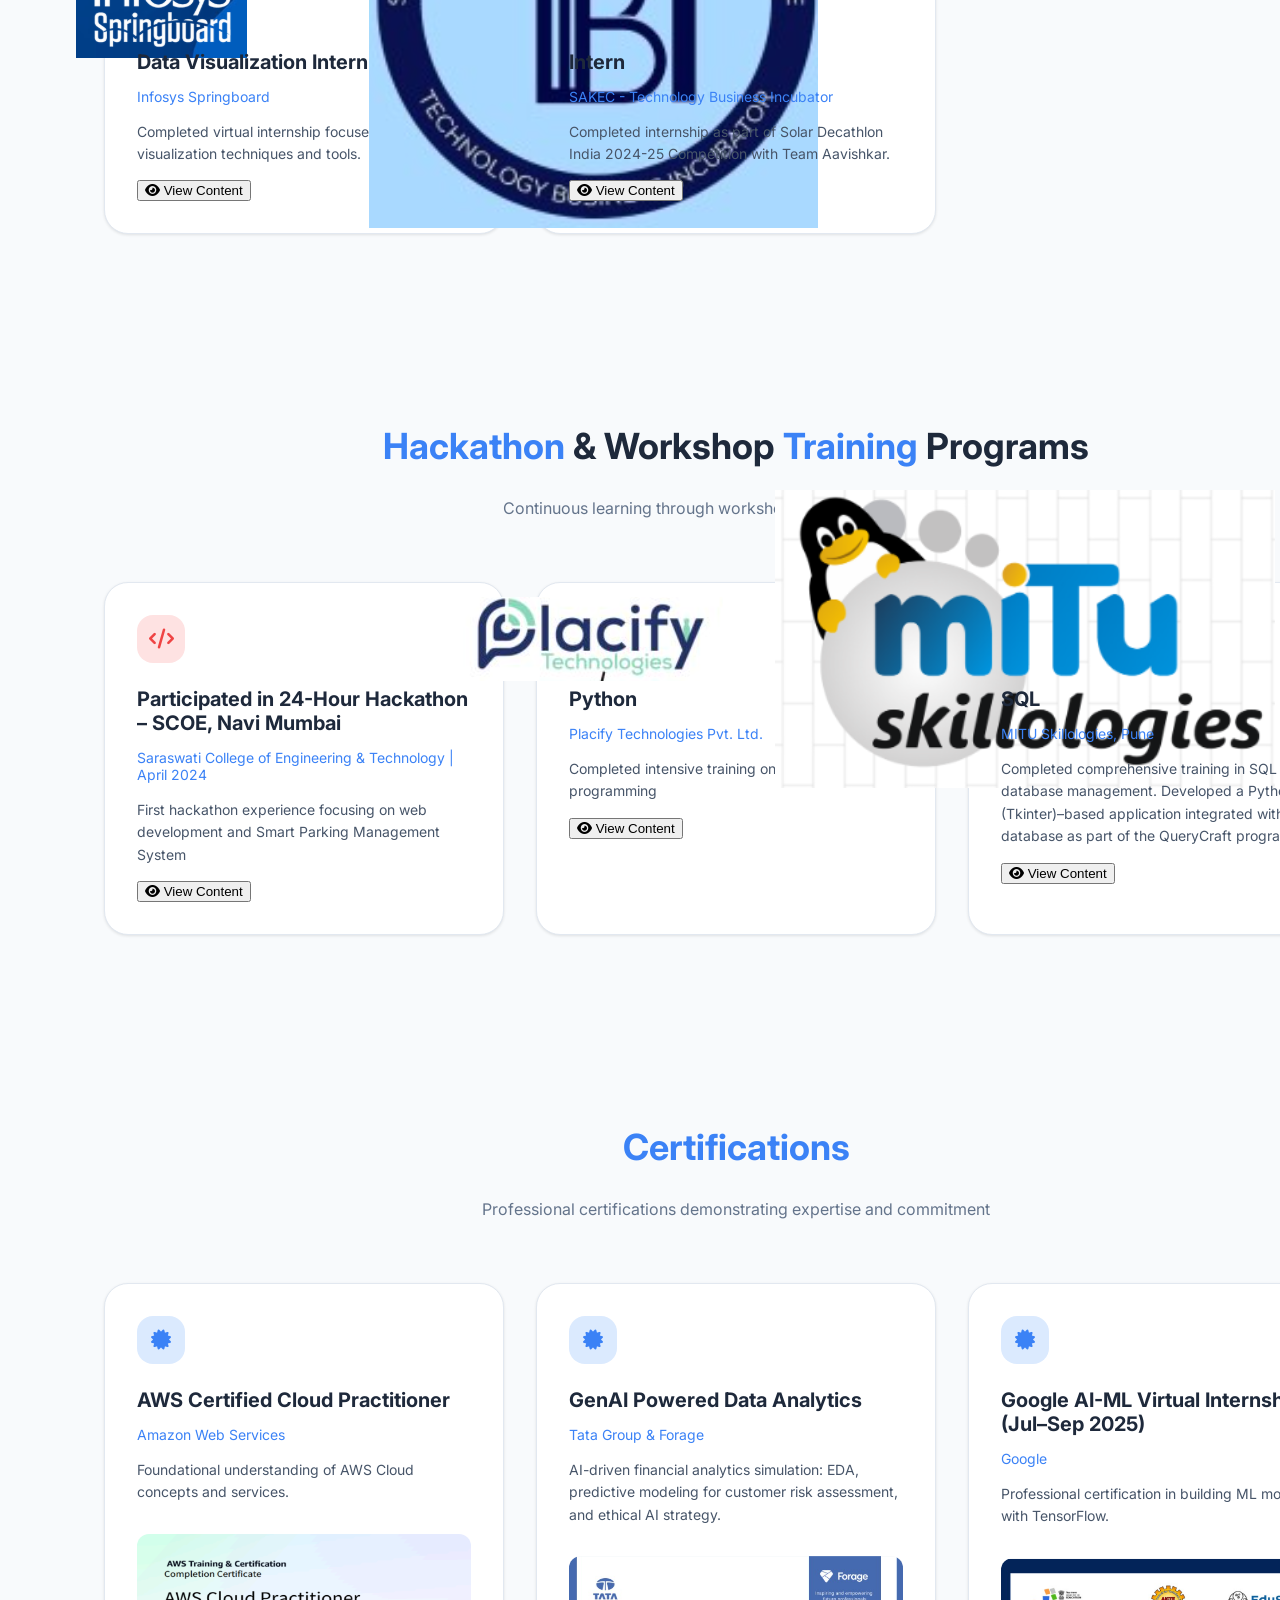
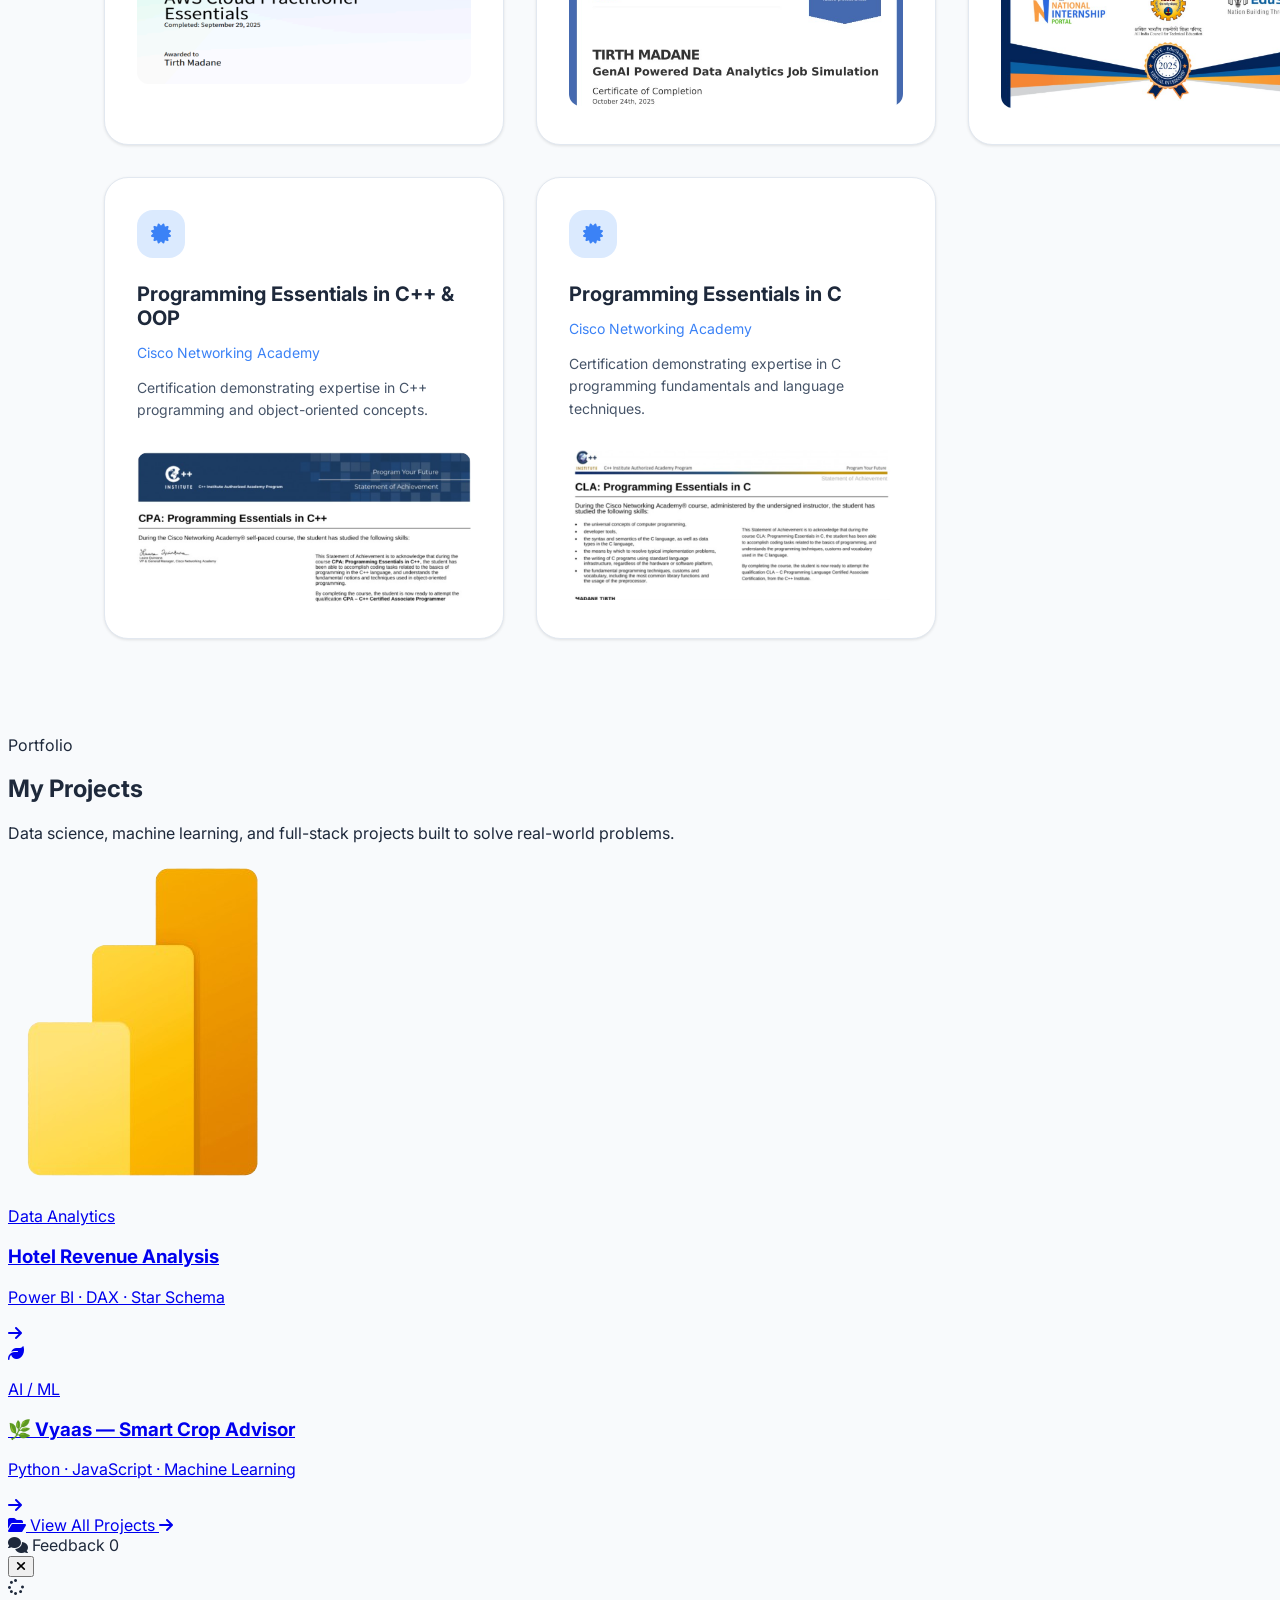
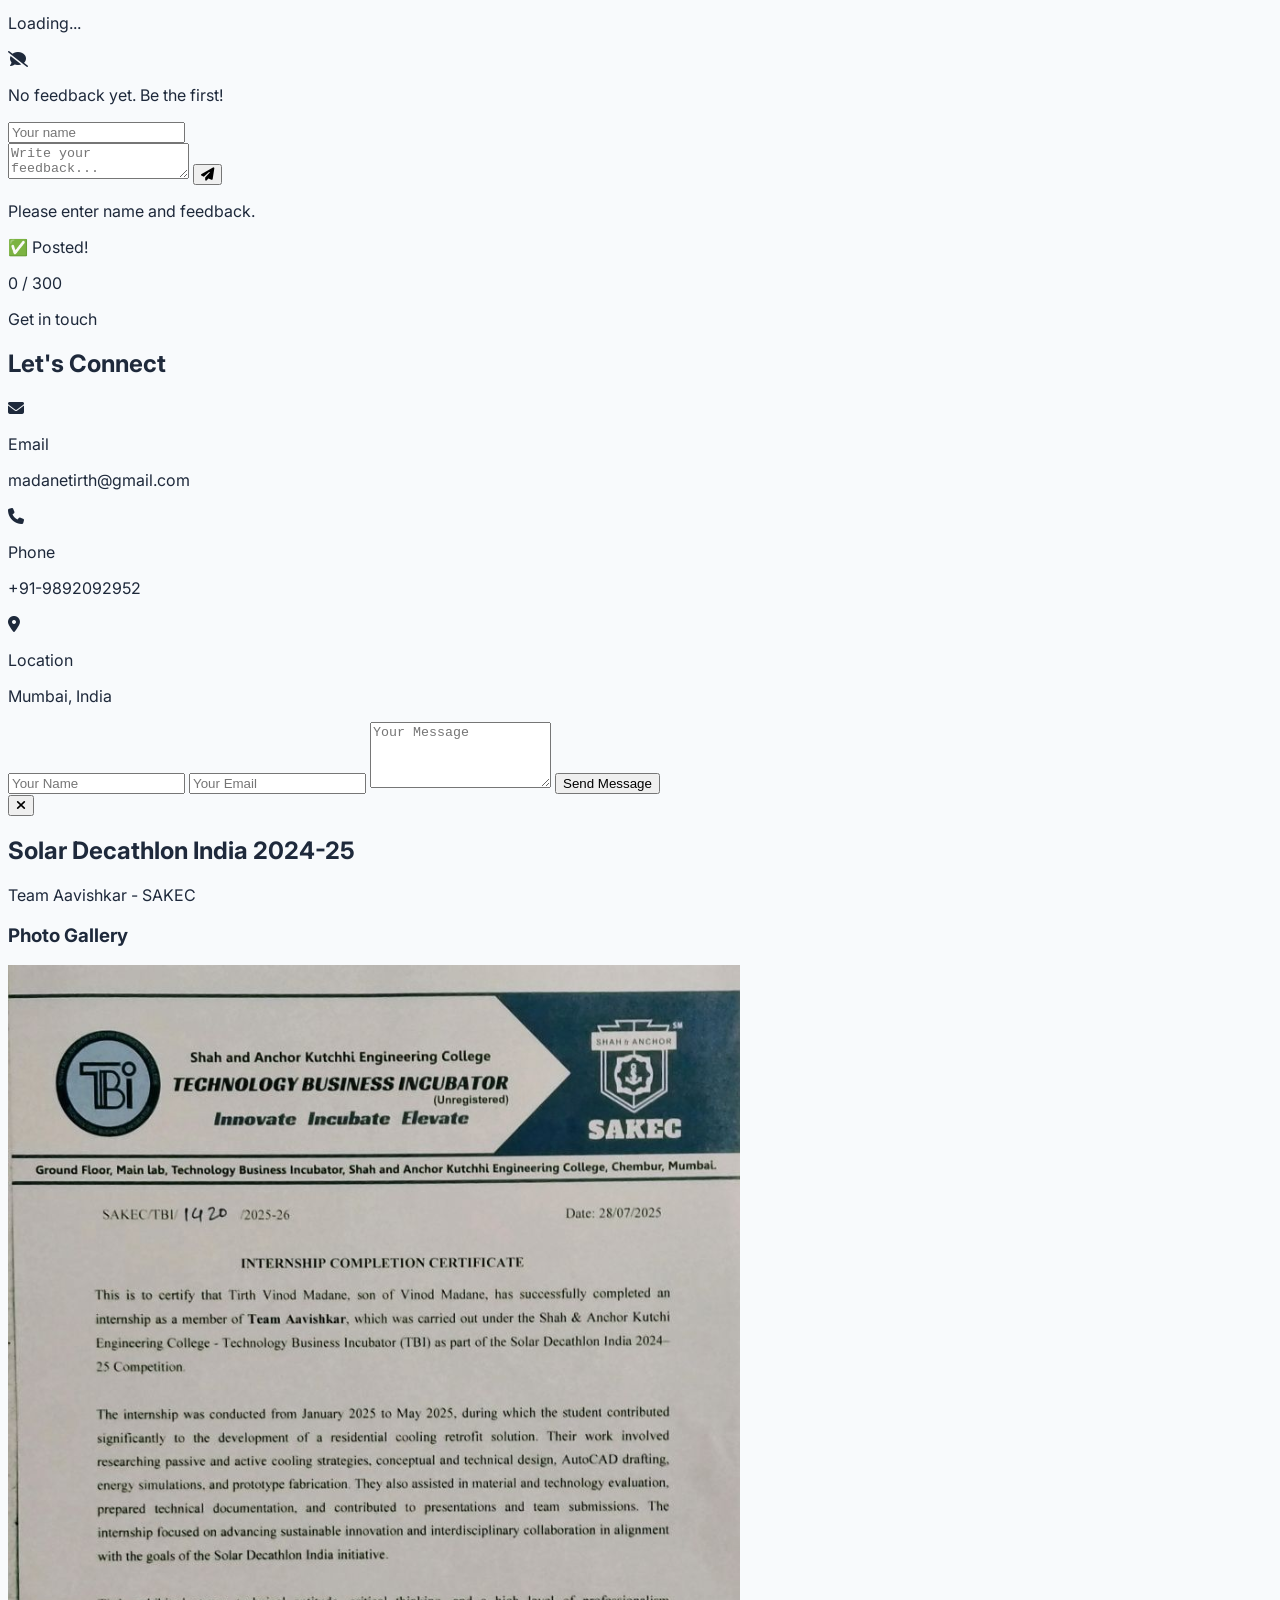
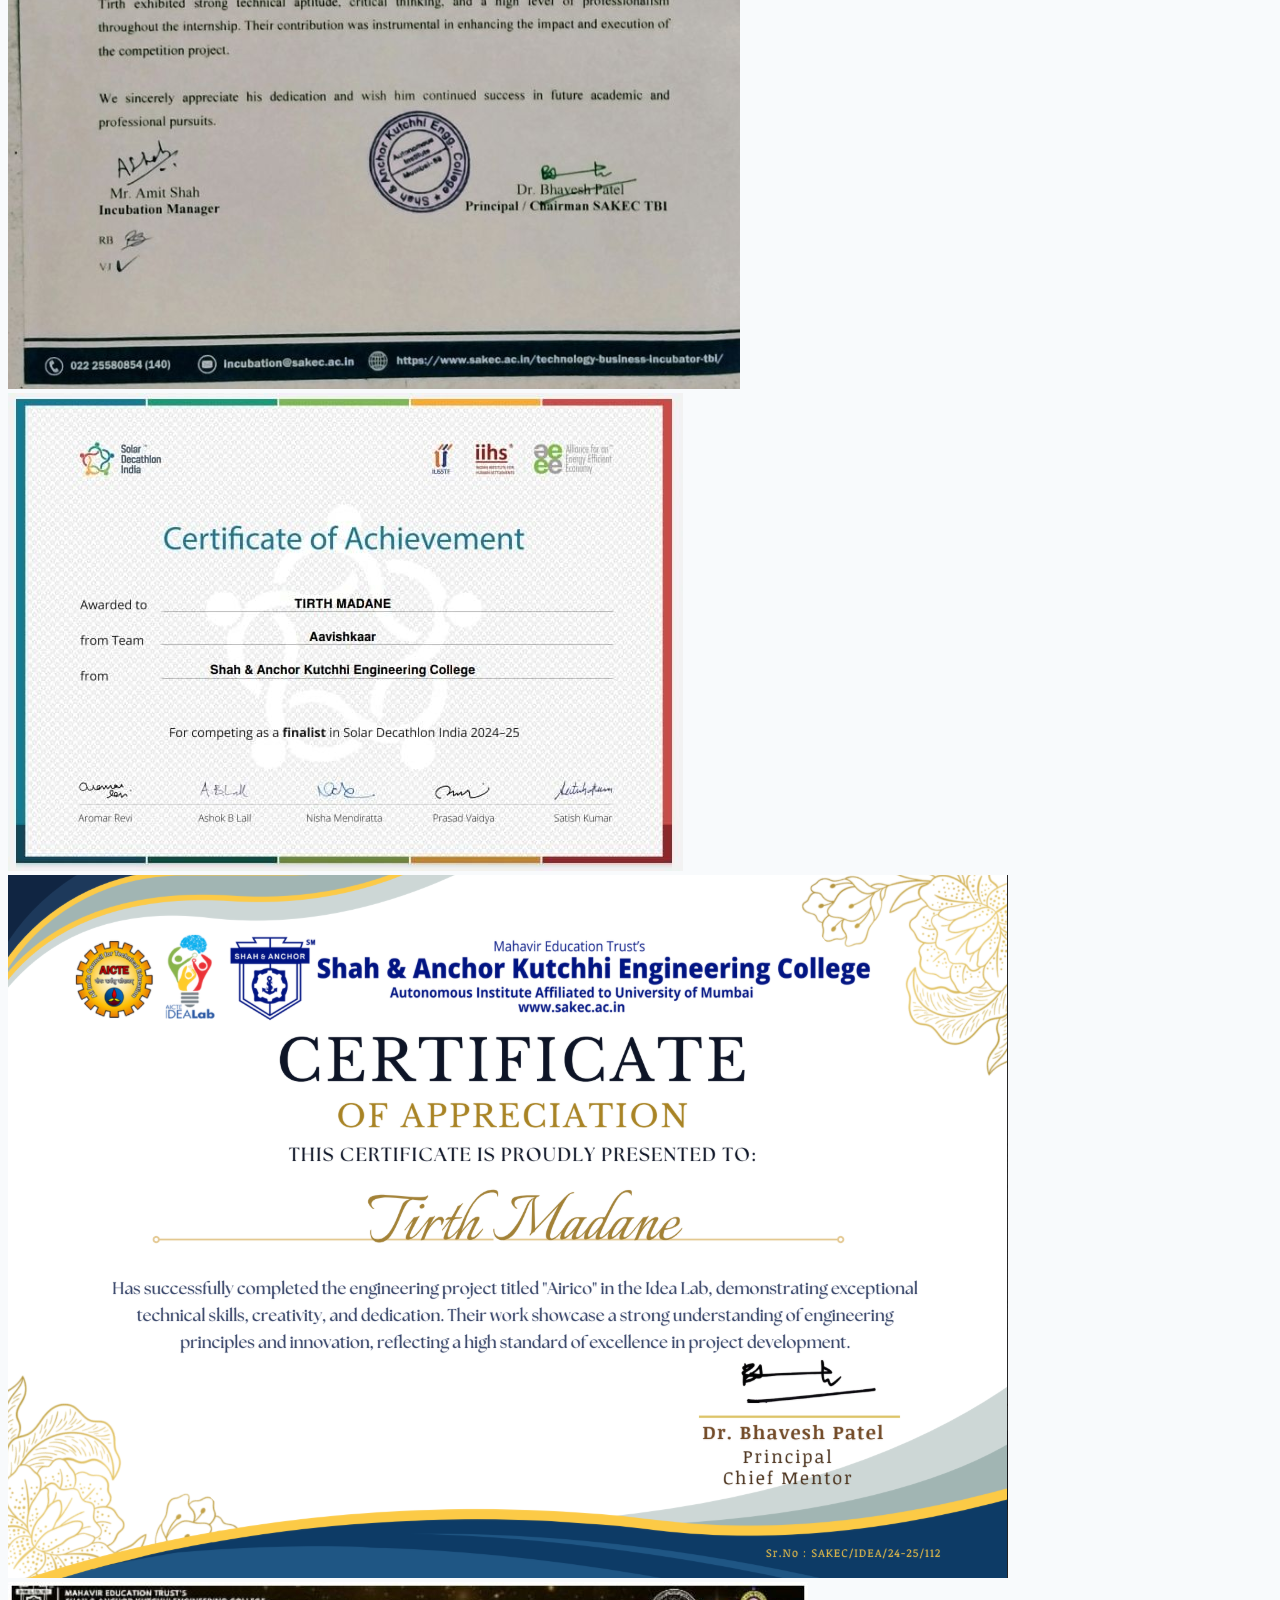
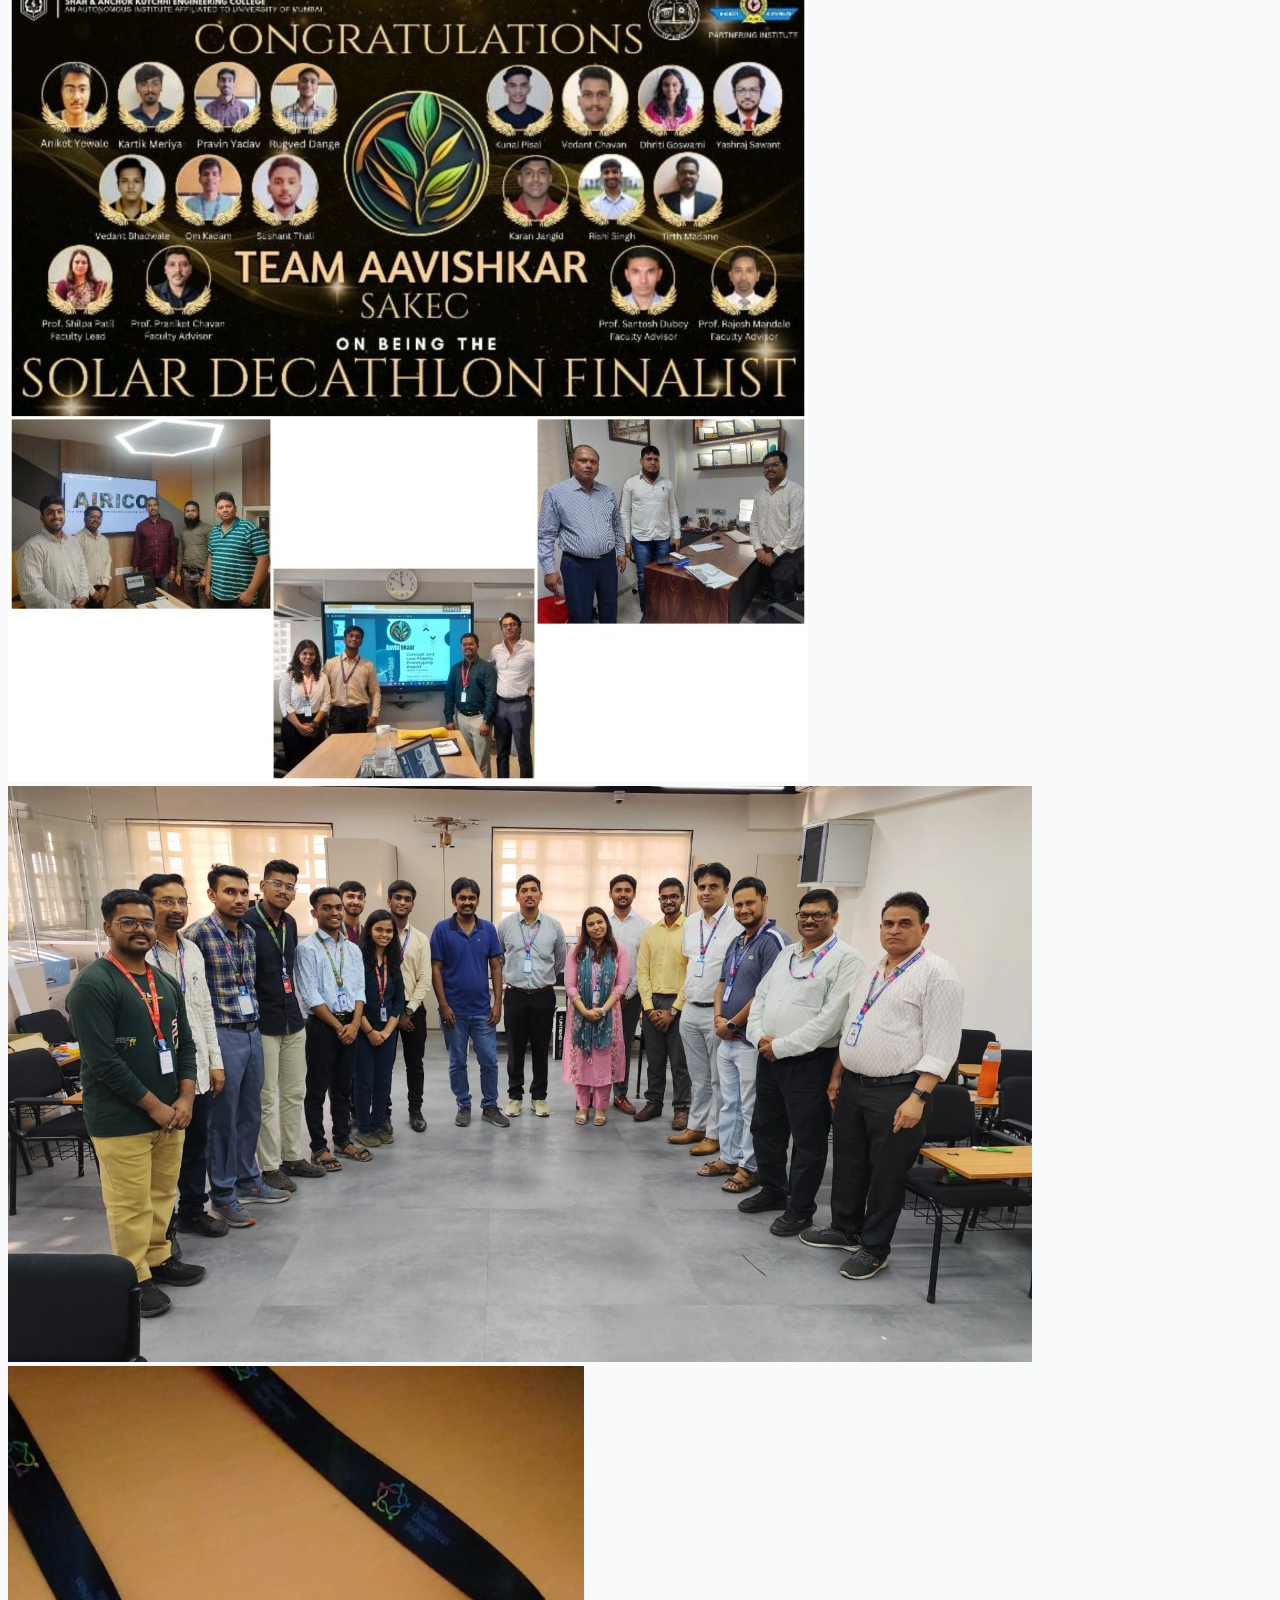
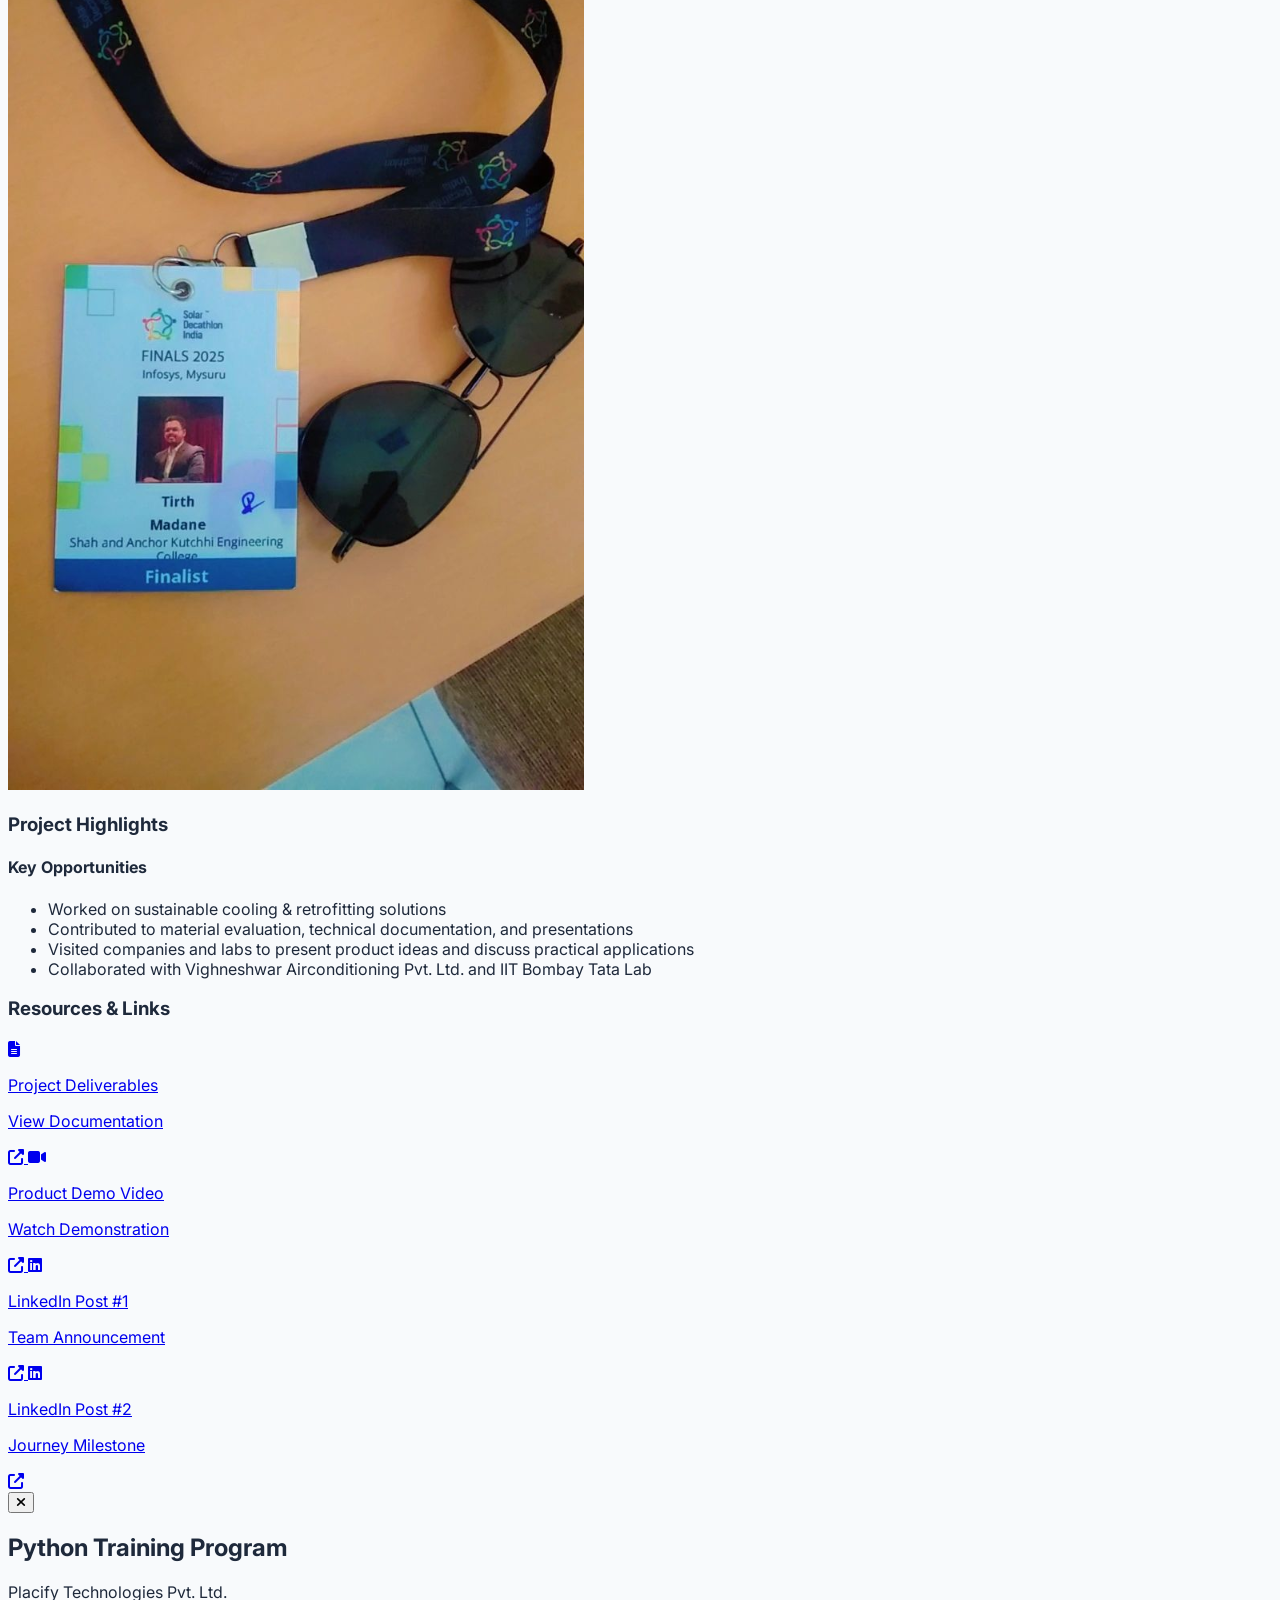
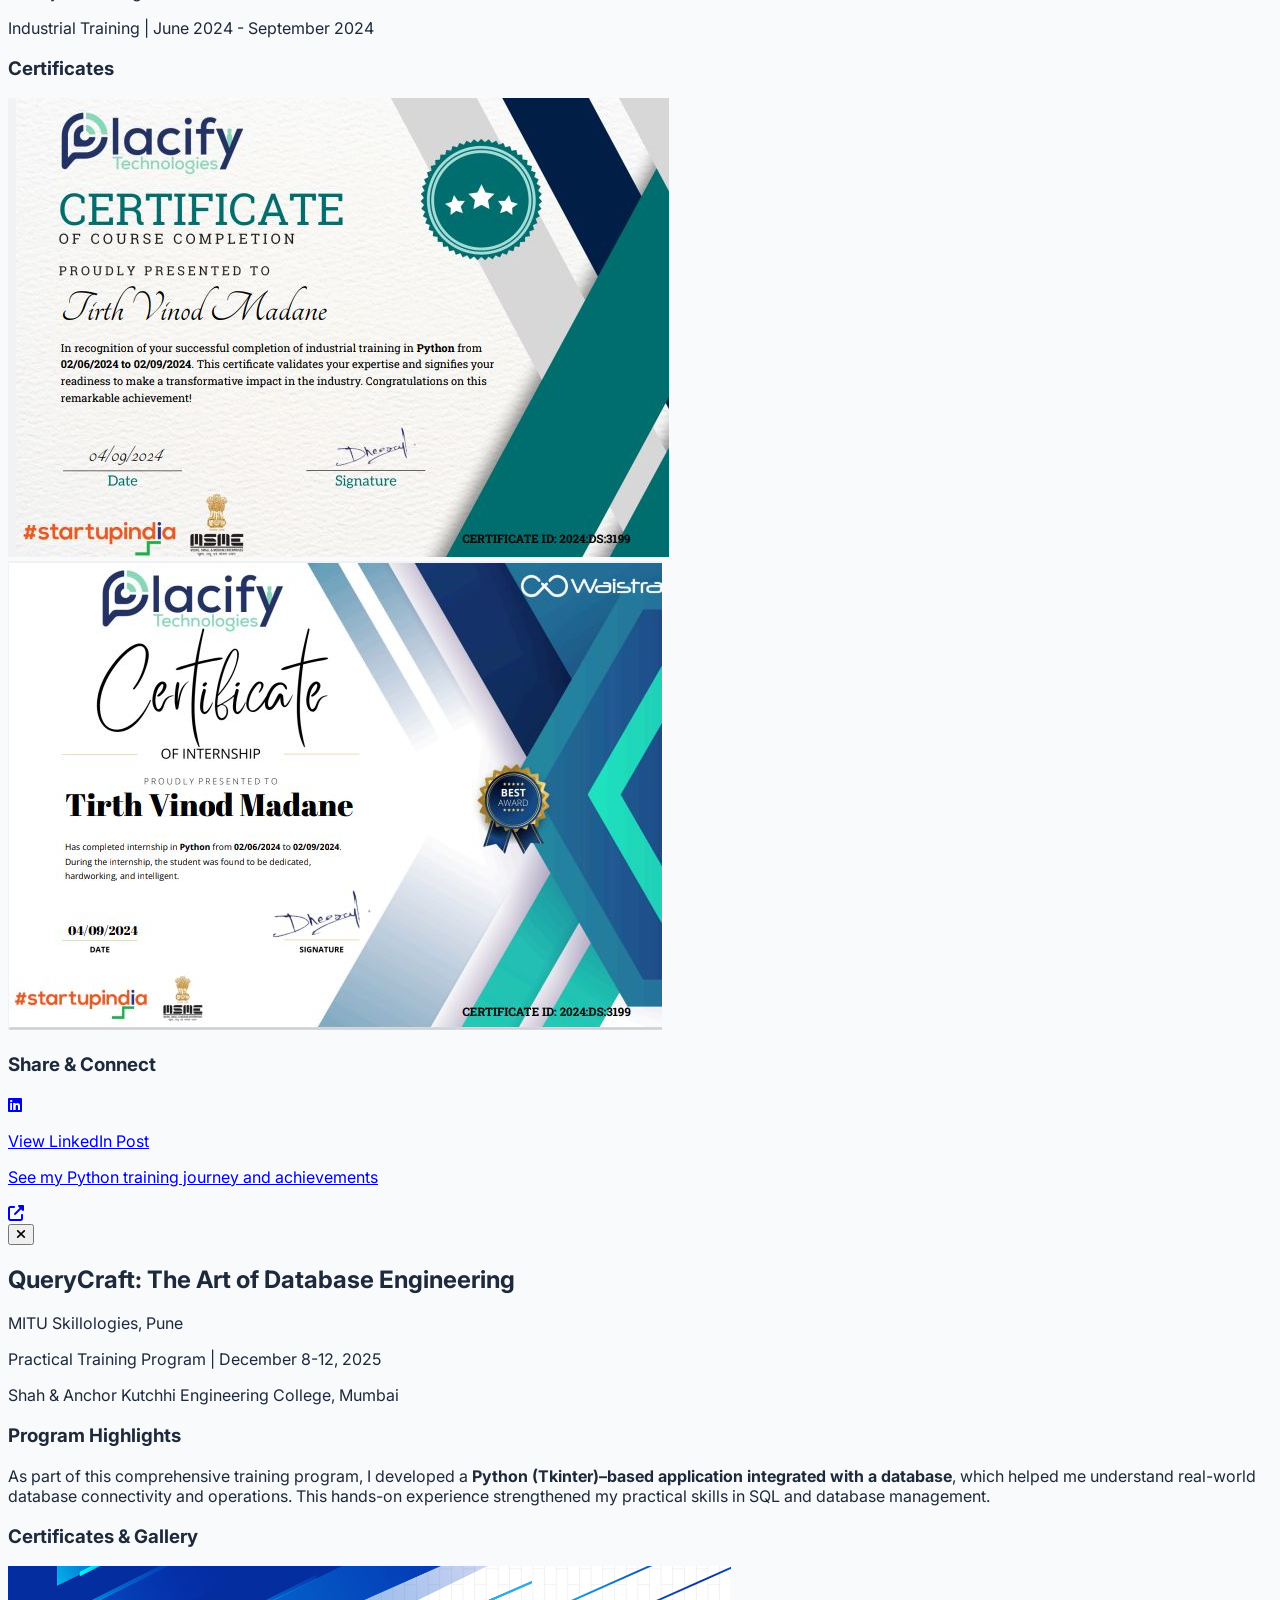
==== commit 2f6f848f: "feat: translate skills/leadership-cards/projects preview in all 3 languages; default always English" ====
--- a/index.html
+++ b/index.html
@@ -378,7 +378,7 @@
                             class="w-full border border-slate-300 dark:border-slate-600 hover:bg-slate-50 dark:hover:bg-slate-700 text-slate-600 dark:text-slate-300 px-4 py-1.5 rounded text-xs font-medium transition inline-flex items-center justify-center gap-2"
                             onclick="event.stopPropagation(); openPythonSkillsModal();">
                             <i class="fas fa-list text-xs"></i>
-                            See competencies
+                            <span id="see-comp-1">See competencies</span>
                         </button>
                     </div>
 
@@ -392,7 +392,7 @@
                             <span
                                 class="text-[10px] bg-slate-100 dark:bg-slate-700 text-slate-500 dark:text-slate-300 px-2 py-1 rounded uppercase font-bold">Leadership</span>
                         </div>
-                        <h3 class="font-bold text-xl mb-4 text-left dark:text-white">Leadership & Team Management</h3>
+                        <h3 id="skills-leadership-title" class="font-bold text-xl mb-4 text-left dark:text-white">Leadership & Team Management</h3>
                     </div>
                 </div>
 
@@ -413,7 +413,7 @@
                             class="w-full border border-slate-300 dark:border-slate-600 hover:bg-slate-50 dark:hover:bg-slate-700 text-slate-600 dark:text-slate-300 px-4 py-1.5 rounded text-xs font-medium transition inline-flex items-center justify-center gap-2"
                             onclick="event.stopPropagation(); openSQLSkillsModal();">
                             <i class="fas fa-list text-xs"></i>
-                            See competencies
+                            <span id="see-comp-2">See competencies</span>
                         </button>
                     </div>
 
@@ -434,7 +434,7 @@
                             class="w-full border border-slate-300 dark:border-slate-600 hover:bg-slate-50 dark:hover:bg-slate-700 text-slate-600 dark:text-slate-300 px-4 py-1.5 rounded text-xs font-medium transition inline-flex items-center justify-center gap-2"
                             onclick="event.stopPropagation(); openMLSkillsModal();">
                             <i class="fas fa-list text-xs"></i>
-                            See competencies
+                            <span id="see-comp-3">See competencies</span>
                         </button>
                     </div>
                 </div>
@@ -456,7 +456,7 @@
                             class="w-full border border-slate-300 dark:border-slate-600 hover:bg-slate-50 dark:hover:bg-slate-700 text-slate-600 dark:text-slate-300 px-4 py-1.5 rounded text-xs font-medium transition inline-flex items-center justify-center gap-2"
                             onclick="event.stopPropagation(); openPowerBISkillsModal();">
                             <i class="fas fa-list text-xs"></i>
-                            See competencies
+                            <span id="see-comp-4">See competencies</span>
                         </button>
                     </div>
 
@@ -475,7 +475,7 @@
                             class="w-full border border-slate-300 dark:border-slate-600 hover:bg-slate-50 dark:hover:bg-slate-700 text-slate-600 dark:text-slate-300 px-4 py-1.5 rounded text-xs font-medium transition inline-flex items-center justify-center gap-2"
                             onclick="event.stopPropagation(); openTableauSkillsModal();">
                             <i class="fas fa-list text-xs"></i>
-                            See competencies
+                            <span id="see-comp-5">See competencies</span>
                         </button>
                     </div>
                 </div>
@@ -498,9 +498,9 @@
                     <div class="w-12 h-12 bg-blue-50 dark:bg-blue-900/30 rounded-2xl flex items-center justify-center mb-6"
                         style="background-image: url('robo-club-logo.png'); background-size: cover; background-position: center;">
                     </div>
-                    <h3 class="font-bold text-xl mb-1 dark:text-white">Member - Robo Club</h3>
-                    <p class="text-blue-500 text-sm mb-4">SAKEC Technical Club</p>
-                    <p class="text-slate-600 dark:text-slate-300 text-sm leading-relaxed">Managed and coordinated
+                    <h3 id="lc1-title" class="font-bold text-xl mb-1 dark:text-white">Member - Robo Club</h3>
+                    <p id="lc1-org" class="text-blue-500 text-sm mb-4">SAKEC Technical Club</p>
+                    <p id="lc1-desc" class="text-slate-600 dark:text-slate-300 text-sm leading-relaxed">Managed and coordinated
                         technical events, workshops, setup, and participant engagement. Contributed to fostering a
                         culture of innovation.</p>
                 </div>
@@ -510,9 +510,9 @@
                     <div class="w-12 h-12 bg-red-50 dark:bg-red-900/20 rounded-2xl flex items-center justify-center mb-6"
                         style="background-image: url('nss-logo.png'); background-size: cover; background-position: center;">
                     </div>
-                    <h3 class="font-bold text-xl mb-1 dark:text-white">Volunteer - NSS</h3>
-                    <p class="text-blue-500 text-sm mb-4">National Service Scheme</p>
-                    <p class="text-slate-600 dark:text-slate-300 text-sm leading-relaxed">Participated in social welfare
+                    <h3 id="lc2-title" class="font-bold text-xl mb-1 dark:text-white">Volunteer - NSS</h3>
+                    <p id="lc2-org" class="text-blue-500 text-sm mb-4">National Service Scheme</p>
+                    <p id="lc2-desc" class="text-slate-600 dark:text-slate-300 text-sm leading-relaxed">Participated in social welfare
                         initiatives, awareness drives, and community development programs. Dedicated to making a
                         positive impact.</p>
                 </div>
@@ -522,9 +522,9 @@
                     <div class="w-12 h-12 bg-yellow-50 dark:bg-yellow-900/20 rounded-2xl flex items-center justify-center mb-6"
                         style="background-image: url('iei-logo.png'); background-size: cover; background-position: center;">
                     </div>
-                    <h3 class="font-bold text-xl mb-1 dark:text-white">Co-Head of PR & Marketing</h3>
-                    <p class="text-blue-500 text-sm mb-4">Institution of Engineers India (IEI)</p>
-                    <p class="text-slate-600 dark:text-slate-300 text-sm leading-relaxed">Led event promotions and
+                    <h3 id="lc3-title" class="font-bold text-xl mb-1 dark:text-white">Co-Head of PR & Marketing</h3>
+                    <p id="lc3-org" class="text-blue-500 text-sm mb-4">Institution of Engineers India (IEI)</p>
+                    <p id="lc3-desc" class="text-slate-600 dark:text-slate-300 text-sm leading-relaxed">Led event promotions and
                         strengthened student participation through strategic outreach and managed communications.</p>
                 </div>
             </div>
@@ -653,9 +653,9 @@
                         <img src="powerbi-logo.png" alt="Power BI" class="w-full h-full object-contain">
                     </div>
                     <div class="flex-1 min-w-0">
-                        <p class="text-[10px] font-bold uppercase text-yellow-600 dark:text-yellow-400 mb-1">Data Analytics</p>
-                        <h3 class="font-bold text-slate-800 dark:text-white text-base">Hotel Revenue Analysis</h3>
-                        <p class="text-slate-400 text-sm mt-1">Power BI · DAX · Star Schema</p>
+                        <p id="proj1-cat" class="text-[10px] font-bold uppercase text-yellow-600 dark:text-yellow-400 mb-1">Data Analytics</p>
+                        <h3 id="proj1-title" class="font-bold text-slate-800 dark:text-white text-base">Hotel Revenue Analysis</h3>
+                        <p id="proj1-tech" class="text-slate-400 text-sm mt-1">Power BI · DAX · Star Schema</p>
                     </div>
                     <i class="fas fa-arrow-right text-slate-300 group-hover:text-blue-500 group-hover:translate-x-1 transition-all flex-shrink-0"></i>
                 </a>
@@ -666,9 +666,9 @@
                         <i class="fas fa-leaf text-green-500 text-xl"></i>
                     </div>
                     <div class="flex-1 min-w-0">
-                        <p class="text-[10px] font-bold uppercase text-green-600 dark:text-green-400 mb-1">AI / ML</p>
-                        <h3 class="font-bold text-slate-800 dark:text-white text-base">&#127807; Vyaas — Smart Crop Advisor</h3>
-                        <p class="text-slate-400 text-sm mt-1">Python · JavaScript · Machine Learning</p>
+                        <p id="proj2-cat" class="text-[10px] font-bold uppercase text-green-600 dark:text-green-400 mb-1">AI / ML</p>
+                        <h3 id="proj2-title" class="font-bold text-slate-800 dark:text-white text-base">&#127807; Vyaas — Smart Crop Advisor</h3>
+                        <p id="proj2-tech" class="text-slate-400 text-sm mt-1">Python · JavaScript · Machine Learning</p>
                     </div>
                     <i class="fas fa-arrow-right text-slate-300 group-hover:text-blue-500 group-hover:translate-x-1 transition-all flex-shrink-0"></i>
                 </a>
@@ -678,7 +678,7 @@
             <a href="projects.html"
                class="inline-flex items-center gap-3 bg-blue-900 hover:bg-blue-800 text-white px-8 py-4 rounded-full font-bold text-base transition-all shadow-lg shadow-blue-900/20 hover:-translate-y-0.5">
                 <i class="fas fa-folder-open"></i>
-                View All Projects
+                <span id="proj-view-all">View All Projects</span>
                 <i class="fas fa-arrow-right text-sm"></i>
             </a>
         </div>
@@ -964,167 +964,159 @@
     </script>
 
     <script>
-        // ========== INTERNSHIP SECTION ==========
-        const internshipSection = new CardSection('internship', {
-            title: 'Internships',
-            highlightWords: ['Internships'],
-            cards: [
-                {
-                    logo: 'infosys-logo.png',
-                    iconColor: 'blue',
-                    title: 'Data Visualization Intern',
-                    organization: 'Infosys Springboard',
-                    description: 'Your description here. Replace with your actual internship details and achievements.',
-                    modal: "openImageModal('infosys-cert.png', 'Infosys Springboard Virtual Internship 6.0')"
-                },
-                {
-                    logo: 'tbi-logo.png',
-                    title: 'Intern',
-                    organization: 'SAKEC - Technology Business Incubator',
-                    description: 'Completed internship as part of Solar Decathlon India 2024-25 Competition with Team Aavishkar.',
-                    modal: 'openTBIModal()'
-                }
-            ]
+    // ===== TRANSLATABLE CARD SECTION DATA =====
+    const cardSectionData = {
+        en: {
+            internship: {
+                title: 'Internships', highlightWords: ['Internships'],
+                cards: [
+                    { logo:'infosys-logo.png', iconColor:'blue', title:'Data Visualization Intern', organization:'Infosys Springboard', description:'Completed virtual internship focused on data visualization techniques and tools.', modal:"openImageModal('infosys-cert.png','Infosys Springboard Virtual Internship 6.0')" },
+                    { logo:'tbi-logo.png', title:'Intern', organization:'SAKEC - Technology Business Incubator', description:'Completed internship as part of Solar Decathlon India 2024-25 Competition with Team Aavishkar.', modal:'openTBIModal()' }
+                ]
+            },
+            workshop: {
+                title: 'Hackathon & Workshop Training Programs', highlightWords: ['Hackathon','Training'],
+                subtitle: 'Continuous learning through workshops and training programs',
+                cards: [
+                    { icon:'fas fa-code', iconColor:'red', title:'Participated in 24-Hour Hackathon – SCOE, Navi Mumbai', organization:'Saraswati College of Engineering & Technology | April 2024', description:'First hackathon experience focusing on web development and Smart Parking Management System', modal:'openHackathonModal()' },
+                    { logo:'placify-logo.png', iconColor:'white', title:'Python', organization:'Placify Technologies Pvt. Ltd.', description:'Completed intensive training on Python programming', modal:'openPythonModal()' },
+                    { logo:'mitu-logo.png', title:'SQL', organization:'MITU Skillologies, Pune', description:'Completed comprehensive training in SQL and database management. Developed a Python (Tkinter)–based application integrated with a database as part of the QueryCraft program.', modal:'openMituSQLModal()' }
+                ]
+            },
+            certification: {
+                title: 'Certifications', highlightWords: ['Certifications'],
+                subtitle: 'Professional certifications demonstrating expertise and commitment',
+                cards: [
+                    { icon:'fas fa-certificate', iconColor:'blue', title:'AWS Certified Cloud Practitioner', organization:'Amazon Web Services', description:'Foundational understanding of AWS Cloud concepts and services.', previewImage:'aws-cert.png' },
+                    { icon:'fas fa-certificate', iconColor:'blue', title:'GenAI Powered Data Analytics', organization:'Tata Group & Forage', description:'AI-driven financial analytics simulation: EDA, predictive modeling for customer risk assessment, and ethical AI strategy.', previewImage:'tata-genai-cert.png' },
+                    { icon:'fas fa-certificate', iconColor:'blue', title:'Google AI-ML Virtual Internship (Jul–Sep 2025)', organization:'Google', description:'Professional certification in building ML models with TensorFlow.', previewImage:'google-aiml-cert.png' },
+                    { icon:'fas fa-certificate', iconColor:'blue', title:'Programming Essentials in C++ & OOP', organization:'Cisco Networking Academy', description:'Certification demonstrating expertise in C++ programming and object-oriented concepts.', previewImage:'cisco-cpp-cert.png' },
+                    { icon:'fas fa-certificate', iconColor:'blue', title:'Programming Essentials in C', organization:'Cisco Networking Academy', description:'Certification demonstrating expertise in C programming fundamentals and language techniques.', previewImage:'cisco-c-cert.png' }
+                ]
+            },
+            membership: {
+                label: 'Professional Body Membership', highlightWords: ['Professional','Membership'],
+                cards: [
+                    { icon:'fas fa-users', iconColor:'green', title:'IEEE Member', organization:'Institute of Electrical and Electronics Engineers', description:'Active member contributing to technology advancement and innovation.' },
+                    { icon:'fas fa-handshake', iconColor:'purple', title:'ACM Membership', organization:'Association for Computing Machinery', description:'Engaged in computing research and professional development activities.' },
+                    { icon:'fas fa-network-wired', iconColor:'blue', title:'Data Science Society', organization:'Professional Network', description:'Participating in data science community events and knowledge sharing.' }
+                ]
+            },
+            roles: {
+                label: 'Leadership Roles', highlightWords: ['Leadership'],
+                cards: [
+                    { icon:'fas fa-user-tie', iconColor:'blue', title:'Team Lead', organization:'College Project', description:'Led a team of 5 members in developing an innovative software solution.' },
+                    { icon:'fas fa-trophy', iconColor:'yellow', title:'Event Coordinator', organization:'Technical Fest', description:'Organized and coordinated technical events with 500+ participants.' },
+                    { icon:'fas fa-lightbulb', iconColor:'red', title:'Innovation Head', organization:'Student Council', description:'Spearheaded innovation initiatives and hackathon events for students.' }
+                ]
+            }
+        },
+        hi: {
+            internship: {
+                title: 'इंटर्नशिप', highlightWords: ['इंटर्नशिप'],
+                cards: [
+                    { logo:'infosys-logo.png', iconColor:'blue', title:'डेटा विज़ुअलाइज़ेशन इंटर्न', organization:'इन्फोसिस स्प्रिंगबोर्ड', description:'डेटा विज़ुअलाइज़ेशन तकनीकों और टूल्स पर केंद्रित वर्चुअल इंटर्नशिप पूरी की।', modal:"openImageModal('infosys-cert.png','Infosys Springboard Virtual Internship 6.0')" },
+                    { logo:'tbi-logo.png', title:'इंटर्न', organization:'SAKEC - प्रौद्योगिकी व्यवसाय इनक्यूबेटर', description:'टीम आविष्कार के साथ सोलर डेकाथलॉन इंडिया 2024-25 प्रतियोगिता के हिस्से के रूप में इंटर्नशिप पूरी की।', modal:'openTBIModal()' }
+                ]
+            },
+            workshop: {
+                title: 'हैकाथॉन और कार्यशाला प्रशिक्षण कार्यक्रम', highlightWords: ['हैकाथॉन','प्रशिक्षण'],
+                subtitle: 'कार्यशालाओं और प्रशिक्षण कार्यक्रमों के माध्यम से निरंतर सीखना',
+                cards: [
+                    { icon:'fas fa-code', iconColor:'red', title:'24-घंटे हैकाथॉन – SCOE, नवी मुंबई', organization:'सरस्वती कॉलेज ऑफ इंजीनियरिंग | अप्रैल 2024', description:'वेब डेवलपमेंट और स्मार्ट पार्किंग मैनेजमेंट सिस्टम पर केंद्रित पहला हैकाथॉन अनुभव।', modal:'openHackathonModal()' },
+                    { logo:'placify-logo.png', iconColor:'white', title:'Python प्रशिक्षण', organization:'Placify Technologies Pvt. Ltd.', description:'Python प्रोग्रामिंग पर गहन प्रशिक्षण पूरा किया।', modal:'openPythonModal()' },
+                    { logo:'mitu-logo.png', title:'SQL प्रशिक्षण', organization:'MITU Skillologies, पुणे', description:'SQL और डेटाबेस प्रबंधन में व्यापक प्रशिक्षण। QueryCraft कार्यक्रम के तहत Python (Tkinter) आधारित एप्लिकेशन विकसित की।', modal:'openMituSQLModal()' }
+                ]
+            },
+            certification: {
+                title: 'प्रमाणपत्र', highlightWords: ['प्रमाणपत्र'],
+                subtitle: 'विशेषज्ञता और प्रतिबद्धता दर्शाने वाले पेशेवर प्रमाणपत्र',
+                cards: [
+                    { icon:'fas fa-certificate', iconColor:'blue', title:'AWS सर्टिफाइड क्लाउड प्रैक्टिशनर', organization:'Amazon Web Services', description:'AWS क्लाउड अवधारणाओं और सेवाओं की बुनियादी समझ।', previewImage:'aws-cert.png' },
+                    { icon:'fas fa-certificate', iconColor:'blue', title:'GenAI पावर्ड डेटा एनालिटिक्स', organization:'Tata Group & Forage', description:'AI-आधारित वित्तीय विश्लेषण सिमुलेशन: EDA, पूर्वानुमान मॉडलिंग और नैतिक AI रणनीति।', previewImage:'tata-genai-cert.png' },
+                    { icon:'fas fa-certificate', iconColor:'blue', title:'Google AI-ML वर्चुअल इंटर्नशिप', organization:'Google', description:'TensorFlow के साथ ML मॉडल बनाने में पेशेवर प्रमाणपत्र।', previewImage:'google-aiml-cert.png' },
+                    { icon:'fas fa-certificate', iconColor:'blue', title:'C++ प्रोग्रामिंग और OOP मूल बातें', organization:'Cisco Networking Academy', description:'C++ प्रोग्रामिंग और ऑब्जेक्ट-ओरिएंटेड अवधारणाओं में विशेषज्ञता।', previewImage:'cisco-cpp-cert.png' },
+                    { icon:'fas fa-certificate', iconColor:'blue', title:'C प्रोग्रामिंग मूल बातें', organization:'Cisco Networking Academy', description:'C प्रोग्रामिंग की बुनियादी बातों और तकनीकों में विशेषज्ञता।', previewImage:'cisco-c-cert.png' }
+                ]
+            },
+            membership: {
+                label: 'पेशेवर संस्था सदस्यता', highlightWords: ['पेशेवर','सदस्यता'],
+                cards: [
+                    { icon:'fas fa-users', iconColor:'green', title:'IEEE सदस्य', organization:'इंस्टीट्यूट ऑफ इलेक्ट्रिकल एंड इलेक्ट्रॉनिक्स इंजीनियर्स', description:'प्रौद्योगिकी प्रगति और नवाचार में योगदान देने वाले सक्रिय सदस्य।' },
+                    { icon:'fas fa-handshake', iconColor:'purple', title:'ACM सदस्यता', organization:'एसोसिएशन फॉर कंप्यूटिंग मशीनरी', description:'कंप्यूटिंग अनुसंधान और पेशेवर विकास गतिविधियों में संलग्न।' },
+                    { icon:'fas fa-network-wired', iconColor:'blue', title:'डेटा साइंस सोसाइटी', organization:'पेशेवर नेटवर्क', description:'डेटा साइंस समुदाय के कार्यक्रमों और ज्ञान साझाकरण में भागीदारी।' }
+                ]
+            },
+            roles: {
+                label: 'नेतृत्व भूमिकाएं', highlightWords: ['नेतृत्व'],
+                cards: [
+                    { icon:'fas fa-user-tie', iconColor:'blue', title:'टीम लीड', organization:'कॉलेज प्रोजेक्ट', description:'एक अभिनव सॉफ्टवेयर समाधान विकसित करने में 5 सदस्यों की टीम का नेतृत्व किया।' },
+                    { icon:'fas fa-trophy', iconColor:'yellow', title:'इवेंट कोऑर्डिनेटर', organization:'तकनीकी उत्सव', description:'500+ प्रतिभागियों के साथ तकनीकी कार्यक्रमों का आयोजन और समन्वय किया।' },
+                    { icon:'fas fa-lightbulb', iconColor:'red', title:'इनोवेशन हेड', organization:'छात्र परिषद', description:'छात्रों के लिए नवाचार पहल और हैकाथॉन कार्यक्रमों का नेतृत्व किया।' }
+                ]
+            }
+        },
+        mr: {
+            internship: {
+                title: 'इंटर्नशिप', highlightWords: ['इंटर्नशिप'],
+                cards: [
+                    { logo:'infosys-logo.png', iconColor:'blue', title:'डेटा व्हिज्युअलायझेशन इंटर्न', organization:'इन्फोसिस स्प्रिंगबोर्ड', description:'डेटा व्हिज्युअलायझेशन तंत्र आणि साधनांवर केंद्रित व्हर्च्युअल इंटर्नशिप पूर्ण केली।', modal:"openImageModal('infosys-cert.png','Infosys Springboard Virtual Internship 6.0')" },
+                    { logo:'tbi-logo.png', title:'इंटर्न', organization:'SAKEC - तंत्रज्ञान व्यवसाय इनक्युबेटर', description:'टीम आविष्कारसह सोलर डेकाथलॉन इंडिया 2024-25 स्पर्धेचा भाग म्हणून इंटर्नशिप पूर्ण केली।', modal:'openTBIModal()' }
+                ]
+            },
+            workshop: {
+                title: 'हॅकाथॉन आणि कार्यशाळा प्रशिक्षण कार्यक्रम', highlightWords: ['हॅकाथॉन','प्रशिक्षण'],
+                subtitle: 'कार्यशाळा आणि प्रशिक्षण कार्यक्रमांद्वारे सतत शिकणे',
+                cards: [
+                    { icon:'fas fa-code', iconColor:'red', title:'24-तास हॅकाथॉन – SCOE, नवी मुंबई', organization:'सरस्वती कॉलेज ऑफ इंजिनिअरिंग | एप्रिल 2024', description:'वेब डेव्हलपमेंट आणि स्मार्ट पार्किंग मॅनेजमेंट सिस्टमवर केंद्रित पहिला हॅकाथॉन अनुभव।', modal:'openHackathonModal()' },
+                    { logo:'placify-logo.png', iconColor:'white', title:'Python प्रशिक्षण', organization:'Placify Technologies Pvt. Ltd.', description:'Python प्रोग्रामिंगवर सखोल प्रशिक्षण पूर्ण केले।', modal:'openPythonModal()' },
+                    { logo:'mitu-logo.png', title:'SQL प्रशिक्षण', organization:'MITU Skillologies, पुणे', description:'SQL आणि डेटाबेस व्यवस्थापनात सर्वसमावेशक प्रशिक्षण. QueryCraft कार्यक्रमांतर्गत Python (Tkinter) आधारित अनुप्रयोग विकसित केला।', modal:'openMituSQLModal()' }
+                ]
+            },
+            certification: {
+                title: 'प्रमाणपत्रे', highlightWords: ['प्रमाणपत्रे'],
+                subtitle: 'कौशल्य आणि वचनबद्धता दर्शविणारी व्यावसायिक प्रमाणपत्रे',
+                cards: [
+                    { icon:'fas fa-certificate', iconColor:'blue', title:'AWS सर्टिफाइड क्लाउड प्रॅक्टिशनर', organization:'Amazon Web Services', description:'AWS क्लाउड संकल्पना आणि सेवांची मूलभूत माहिती।', previewImage:'aws-cert.png' },
+                    { icon:'fas fa-certificate', iconColor:'blue', title:'GenAI पॉवर्ड डेटा अॅनालिटिक्स', organization:'Tata Group & Forage', description:'AI-चालित आर्थिक विश्लेषण सिम्युलेशन: EDA, भविष्यवाणी मॉडेलिंग आणि नैतिक AI धोरण।', previewImage:'tata-genai-cert.png' },
+                    { icon:'fas fa-certificate', iconColor:'blue', title:'Google AI-ML व्हर्च्युअल इंटर्नशिप', organization:'Google', description:'TensorFlow सह ML मॉडेल तयार करण्यातील व्यावसायिक प्रमाणपत्र।', previewImage:'google-aiml-cert.png' },
+                    { icon:'fas fa-certificate', iconColor:'blue', title:'C++ प्रोग्रामिंग आणि OOP मूलभूत गोष्टी', organization:'Cisco Networking Academy', description:'C++ प्रोग्रामिंग आणि ऑब्जेक्ट-ओरिएंटेड संकल्पनांमधील कौशल्य।', previewImage:'cisco-cpp-cert.png' },
+                    { icon:'fas fa-certificate', iconColor:'blue', title:'C प्रोग्रामिंग मूलभूत गोष्टी', organization:'Cisco Networking Academy', description:'C प्रोग्रामिंगची मूलभूत तत्त्वे आणि तंत्रांमधील कौशल्य।', previewImage:'cisco-c-cert.png' }
+                ]
+            },
+            membership: {
+                label: 'व्यावसायिक संस्था सदस्यत्व', highlightWords: ['व्यावसायिक','सदस्यत्व'],
+                cards: [
+                    { icon:'fas fa-users', iconColor:'green', title:'IEEE सदस्य', organization:'इन्स्टिट्यूट ऑफ इलेक्ट्रिकल अँड इलेक्ट्रॉनिक्स इंजिनिअर्स', description:'तंत्रज्ञान प्रगती आणि नवकल्पनामध्ये योगदान देणारे सक्रिय सदस्य।' },
+                    { icon:'fas fa-handshake', iconColor:'purple', title:'ACM सदस्यत्व', organization:'असोसिएशन फॉर कंप्युटिंग मशिनरी', description:'संगणन संशोधन आणि व्यावसायिक विकास उपक्रमांमध्ये सहभागी।' },
+                    { icon:'fas fa-network-wired', iconColor:'blue', title:'डेटा सायन्स सोसायटी', organization:'व्यावसायिक नेटवर्क', description:'डेटा सायन्स समुदाय कार्यक्रम आणि ज्ञान सामायिकरणात सहभाग।' }
+                ]
+            },
+            roles: {
+                label: 'नेतृत्व भूमिका', highlightWords: ['नेतृत्व'],
+                cards: [
+                    { icon:'fas fa-user-tie', iconColor:'blue', title:'टीम लीड', organization:'महाविद्यालयीन प्रकल्प', description:'एक नाविन्यपूर्ण सॉफ्टवेअर उपाय विकसित करण्यासाठी 5 सदस्यांच्या टीमचे नेतृत्व केले।' },
+                    { icon:'fas fa-trophy', iconColor:'yellow', title:'इव्हेंट कोऑर्डिनेटर', organization:'तांत्रिक उत्सव', description:'500+ सहभागींसह तांत्रिक कार्यक्रमांचे आयोजन आणि समन्वय केले।' },
+                    { icon:'fas fa-lightbulb', iconColor:'red', title:'इनोव्हेशन हेड', organization:'विद्यार्थी परिषद', description:'विद्यार्थ्यांसाठी नवकल्पना उपक्रम आणि हॅकाथॉन कार्यक्रमांचे नेतृत्व केले।' }
+                ]
+            }
+        }
+    };
+
+    // Holds CardSection instances so we can re-render
+    let cardSections = {};
+
+    function renderCardSections(lang) {
+        const data = cardSectionData[lang] || cardSectionData.en;
+        ['internship','workshop','certification','membership','roles'].forEach(id => {
+            if (data[id]) {
+                cardSections[id] = new CardSection(id, data[id]);
+            }
         });
-
-        // ========== WORKSHOP/TRAINING SECTION ==========
-        const workshopSection = new CardSection('workshop', {
-            title: 'Hackathon & Workshop Training Programs',
-            highlightWords: ['Hackathon', 'Training'],
-            subtitle: 'Continuous learning through workshops and training programs',
-            cards: [
-                {
-                    icon: 'fas fa-code',
-                    iconColor: 'red',
-                    title: 'Participated in 24-Hour Hackathon – SCOE, Navi Mumbai',
-                    organization: 'Saraswati College of Engineering & Technology | April 2024',
-                    description: 'First hackathon experience focusing on web development and Smart Parking Management System',
-                    modal: 'openHackathonModal()'
-                },
-                {
-                    logo: 'placify-logo.png',
-                    iconColor: 'white',
-                    title: 'Python',
-                    organization: 'Placify Technologies Pvt. Ltd.',
-                    description: 'Completed intensive training on Python programming',
-                    modal: 'openPythonModal()'
-                },
-                {
-                    logo: 'mitu-logo.png',
-                    title: 'SQL',
-                    organization: 'MITU Skillologies, Pune',
-                    description: 'Completed comprehensive training in SQL and database management at Shah & Anchor Kutchhi Engineering College in association with MITU Skillologies, Pune. As part of the QueryCraft: The Art of Database Engineering program, I developed a Python (Tkinter)–based application integrated with a database, gaining hands-on experience in real-world database connectivity and operations.',
-                    modal: 'openMituSQLModal()'
-                }
-            ]
-        });
-
-        // ========== CERTIFICATION SECTION ==========
-        const certificationSection = new CardSection('certification', {
-            title: 'Certifications',
-            highlightWords: ['Certifications'],
-            subtitle: 'Professional certifications demonstrating expertise and commitment',
-            cards: [
-                {
-                    icon: 'fas fa-certificate',
-                    iconColor: 'blue',
-                    title: 'AWS Certified Cloud Practitioner',
-                    organization: 'Amazon Web Services',
-                    description: 'Foundational understanding of AWS Cloud concepts and services.',
-                    previewImage: 'aws-cert.png'
-                },
-                {
-                    icon: 'fas fa-certificate',
-                    iconColor: 'blue',
-                    title: 'GenAI Powered Data Analytics',
-                    organization: ' Tata Group & Forage',
-                    description: 'AI-driven financial analytics simulation: conducted exploratory data analysis, designed predictive modeling for customer risk assessment, and developed ethical AI collections strategy.',
-                    previewImage: 'tata-genai-cert.png'
-                },
-                {
-                    icon: 'fas fa-certificate',
-                    iconColor: 'blue',
-                    title: 'Google AI-ML Virtual Internship (Jul to Sep 2025)',
-                    organization: 'Google',
-                    description: 'Professional certification in building ML models with TensorFlow.',
-                    previewImage: 'google-aiml-cert.png'
-                },
-                {
-                    icon: 'fas fa-certificate',
-                    iconColor: 'blue',
-                    title: 'Programming Essentials in C++ & Fundamentals of Object Oriented Programming',
-                    organization: 'Cisco Networking Academy',
-                    description: 'Professional certification demonstrating expertise in C++ programming and OOP concepts.',
-                    previewImage: 'cisco-cpp-cert.png'
-                },
-                {
-                    icon: 'fas fa-certificate',
-                    iconColor: 'blue',
-                    title: 'Programming Essentials in C',
-                    organization: 'Cisco Networking Academy',
-                    description: 'Professional certification demonstrating expertise in C programming fundamentals and language techniques.',
-                    previewImage: 'cisco-c-cert.png'
-                }
-            ]
-        });
-
-        // ========== PROFESSIONAL MEMBERSHIP SECTION ==========
-        const membershipSection = new CardSection('membership', {
-            label: 'Professional Body Membership',
-            highlightWords: ['Professional', 'Membership'],
-            cards: [
-                {
-                    icon: 'fas fa-users',
-                    iconColor: 'green',
-                    title: 'IEEE Member',
-                    organization: 'Institute of Electrical and Electronics Engineers',
-                    description: 'Active member contributing to technology advancement and innovation.'
-                },
-                {
-                    icon: 'fas fa-handshake',
-                    iconColor: 'purple',
-                    title: 'ACM Membership',
-                    organization: 'Association for Computing Machinery',
-                    description: 'Engaged in computing research and professional development activities.'
-                },
-                {
-                    icon: 'fas fa-network-wired',
-                    iconColor: 'blue',
-                    title: 'Data Science Society',
-                    organization: 'Professional Network',
-                    description: 'Participating in data science community events and knowledge sharing.'
-                }
-            ]
-        });
-
-        // ========== ROLES SECTION ==========
-        const rolesSection = new CardSection('roles', {
-            label: 'Leadership Roles',
-            highlightWords: ['Leadership'],
-            cards: [
-                {
-                    icon: 'fas fa-user-tie',
-                    iconColor: 'blue',
-                    title: 'Team Lead',
-                    organization: 'College Project',
-                    description: 'Led a team of 5 members in developing an innovative software solution.'
-                },
-                {
-                    icon: 'fas fa-trophy',
-                    iconColor: 'yellow',
-                    title: 'Event Coordinator',
-                    organization: 'Technical Fest',
-                    description: 'Organized and coordinated technical events with 500+ participants.'
-                },
-                {
-                    icon: 'fas fa-lightbulb',
-                    iconColor: 'red',
-                    title: 'Innovation Head',
-                    organization: 'Student Council',
-                    description: 'Spearheaded innovation initiatives and hackathon events for students.'
-                }
-            ]
-        });
+    }
+
+    // Initial render in English
+    renderCardSections('en');
     </script>
     <script>
         const btn = document.getElementById('theme-toggle');
@@ -2240,7 +2232,15 @@
         'achievements-label':'Recognition','achievements-heading':'Notable <span class="text-blue-500">Achievements</span>',
         'experience-label':'MY JOURNEY','experience-heading':'Professional <span class="text-blue-500">Experience</span>','experience-sub':'A comprehensive overview of internships, training, certifications, and professional engagements',
         'projects-label':'Portfolio','projects-heading':'My <span class="text-blue-500">Projects</span>','projects-sub':'Data science, machine learning, and full-stack projects built to solve real-world problems.',
-        'contact-label':'Get in touch','contact-heading':'Let\'s <span class="text-blue-500">Connect</span>','lang-label':'EN'
+        'contact-label':'Get in touch','contact-heading':'Let\'s <span class="text-blue-500">Connect</span>','lang-label':'EN',
+        'skills-leadership-title':'Leadership &amp; Team Management',
+        'see-comp-1':'See competencies','see-comp-2':'See competencies','see-comp-3':'See competencies','see-comp-4':'See competencies','see-comp-5':'See competencies',
+        'lc1-title':'Member - Robo Club','lc1-org':'SAKEC Technical Club','lc1-desc':'Managed and coordinated technical events, workshops, setup, and participant engagement. Contributed to fostering a culture of innovation.',
+        'lc2-title':'Volunteer - NSS','lc2-org':'National Service Scheme','lc2-desc':'Participated in social welfare initiatives, awareness drives, and community development programs. Dedicated to making a positive impact.',
+        'lc3-title':'Co-Head of PR &amp; Marketing','lc3-org':'Institution of Engineers India (IEI)','lc3-desc':'Led event promotions and strengthened student participation through strategic outreach and managed communications.',
+        'proj1-cat':'Data Analytics','proj1-title':'Hotel Revenue Analysis','proj1-tech':'Power BI · DAX · Star Schema',
+        'proj2-cat':'AI / ML','proj2-title':'🌿 Vyaas — Smart Crop Advisor','proj2-tech':'Python · JavaScript · Machine Learning',
+        'proj-view-all':'View All Projects'
     },
     hi: {
         'nav-home':'होम','nav-about':'परिचय','nav-skills':'कौशल','nav-experience':'अनुभव','nav-projects':'परियोजनाएं','nav-contact':'संपर्क','nav-letstalk':'बात करें',
@@ -2255,7 +2255,15 @@
         'achievements-label':'पहचान','achievements-heading':'उल्लेखनीय <span class="text-blue-500">उपलब्धियाँ</span>',
         'experience-label':'मेरी यात्रा','experience-heading':'व्यावसायिक <span class="text-blue-500">अनुभव</span>','experience-sub':'इंटर्नशिप, प्रशिक्षण, प्रमाणपत्र और पेशेवर जुड़ाव का व्यापक अवलोकन',
         'projects-label':'पोर्टफोलियो','projects-heading':'मेरे <span class="text-blue-500">प्रोजेक्ट्स</span>','projects-sub':'वास्तविक दुनिया की समस्याओं को हल करने के लिए बनाए गए डेटा साइंस, ML और फुल-स्टैक प्रोजेक्ट्स।',
-        'contact-label':'संपर्क करें','contact-heading':'जुड़े <span class="text-blue-500">रहें</span>','lang-label':'हि'
+        'contact-label':'संपर्क करें','contact-heading':'जुड़े <span class="text-blue-500">रहें</span>','lang-label':'हि',
+        'skills-leadership-title':'नेतृत्व एवं टीम प्रबंधन',
+        'see-comp-1':'क्षमताएं देखें','see-comp-2':'क्षमताएं देखें','see-comp-3':'क्षमताएं देखें','see-comp-4':'क्षमताएं देखें','see-comp-5':'क्षमताएं देखें',
+        'lc1-title':'सदस्य - रोबो क्लब','lc1-org':'SAKEC तकनीकी क्लब','lc1-desc':'तकनीकी कार्यक्रमों, कार्यशालाओं और प्रतिभागी जुड़ाव का प्रबंधन किया। नवाचार की संस्कृति को बढ़ावा देने में योगदान।',
+        'lc2-title':'स्वयंसेवक - NSS','lc2-org':'राष्ट्रीय सेवा योजना','lc2-desc':'सामाजिक कल्याण पहल, जागरूकता अभियान और सामुदायिक विकास कार्यक्रमों में भाग लिया।',
+        'lc3-title':'PR और मार्केटिंग के सह-प्रमुख','lc3-org':'इंस्टीट्यूशन ऑफ इंजीनियर्स इंडिया (IEI)','lc3-desc':'रणनीतिक आउटरीच के माध्यम से इवेंट प्रमोशन और छात्र भागीदारी को मजबूत किया।',
+        'proj1-cat':'डेटा एनालिटिक्स','proj1-title':'होटल राजस्व विश्लेषण','proj1-tech':'Power BI · DAX · Star Schema',
+        'proj2-cat':'AI / ML','proj2-title':'🌿 व्यास — स्मार्ट फसल सलाहकार','proj2-tech':'Python · JavaScript · Machine Learning',
+        'proj-view-all':'सभी प्रोजेक्ट देखें'
     },
     mr: {
         'nav-home':'होम','nav-about':'माझ्याबद्दल','nav-skills':'कौशल्ये','nav-experience':'अनुभव','nav-projects':'प्रकल्प','nav-contact':'संपर्क','nav-letstalk':'बोलूया',
@@ -2270,18 +2278,28 @@
         'achievements-label':'ओळख','achievements-heading':'उल्लेखनीय <span class="text-blue-500">यश</span>',
         'experience-label':'माझा प्रवास','experience-heading':'व्यावसायिक <span class="text-blue-500">अनुभव</span>','experience-sub':'इंटर्नशिप, प्रशिक्षण, प्रमाणपत्रे आणि व्यावसायिक सहभागाचे सर्वसमावेशक विहंगावलोकन',
         'projects-label':'पोर्टफोलिओ','projects-heading':'माझे <span class="text-blue-500">प्रकल्प</span>','projects-sub':'वास्तविक जगातील समस्या सोडवण्यासाठी तयार केलेले डेटा सायन्स, ML आणि फुल-स्टॅक प्रकल्प.',
-        'contact-label':'संपर्कात राहा','contact-heading':'जोडूया <span class="text-blue-500">याला</span>','lang-label':'म'
+        'contact-label':'संपर्कात राहा','contact-heading':'जोडूया <span class="text-blue-500">याला</span>','lang-label':'म',
+        'skills-leadership-title':'नेतृत्व आणि टीम व्यवस्थापन',
+        'see-comp-1':'क्षमता पाहा','see-comp-2':'क्षमता पाहा','see-comp-3':'क्षमता पाहा','see-comp-4':'क्षमता पाहा','see-comp-5':'क्षमता पाहा',
+        'lc1-title':'सदस्य - रोबो क्लब','lc1-org':'SAKEC तांत्रिक क्लब','lc1-desc':'तांत्रिक कार्यक्रम, कार्यशाळा आणि सहभागी सहभागाचे व्यवस्थापन केले. नवकल्पनेची संस्कृती वाढवण्यात योगदान दिले.',
+        'lc2-title':'स्वयंसेवक - NSS','lc2-org':'राष्ट्रीय सेवा योजना','lc2-desc':'सामाजिक कल्याण उपक्रम, जनजागृती मोहिमा आणि सामुदायिक विकास कार्यक्रमांमध्ये सहभागी झालो.',
+        'lc3-title':'PR आणि मार्केटिंगचे सह-प्रमुख','lc3-org':'इन्स्टिट्यूशन ऑफ इंजिनिअर्स इंडिया (IEI)','lc3-desc':'धोरणात्मक आउटरीचद्वारे इव्हेंट प्रमोशन आणि विद्यार्थी सहभाग मजबूत केला.',
+        'proj1-cat':'डेटा अॅनालिटिक्स','proj1-title':'हॉटेल महसूल विश्लेषण','proj1-tech':'Power BI · DAX · Star Schema',
+        'proj2-cat':'AI / ML','proj2-title':'🌿 व्यास — स्मार्ट पीक सल्लागार','proj2-tech':'Python · JavaScript · Machine Learning',
+        'proj-view-all':'सर्व प्रकल्प पाहा'
     }
 };
 
 function applyLang(lang, trackEvent) {
     localStorage.setItem('lang', lang);
     const t = translations[lang];
-    // Update all registered elements
+    // Update static text elements
     Object.keys(t).forEach(id => {
         const el = document.getElementById(id);
         if (el) el.innerHTML = t[id];
     });
+    // Re-render card sections in selected language
+    if (typeof renderCardSections === 'function') renderCardSections(lang);
     // Update dropdown active state
     document.querySelectorAll('#lang-dropdown button').forEach(btn => {
         btn.classList.remove('bg-blue-50', 'dark:bg-slate-700', 'font-bold');
@@ -2310,9 +2328,9 @@
     const w = document.getElementById('lang-wrapper');
     if (w && !w.contains(e.target)) document.getElementById('lang-dropdown').classList.add('hidden');
 });
-// Apply saved language after full page load (so card sections are rendered)
+// Always default to English on every page load (no saved preference)
 window.addEventListener('load', function() {
-    applyLang(localStorage.getItem('lang') || 'en', false);
+    applyLang('en', false);
 });
 </script>
 
